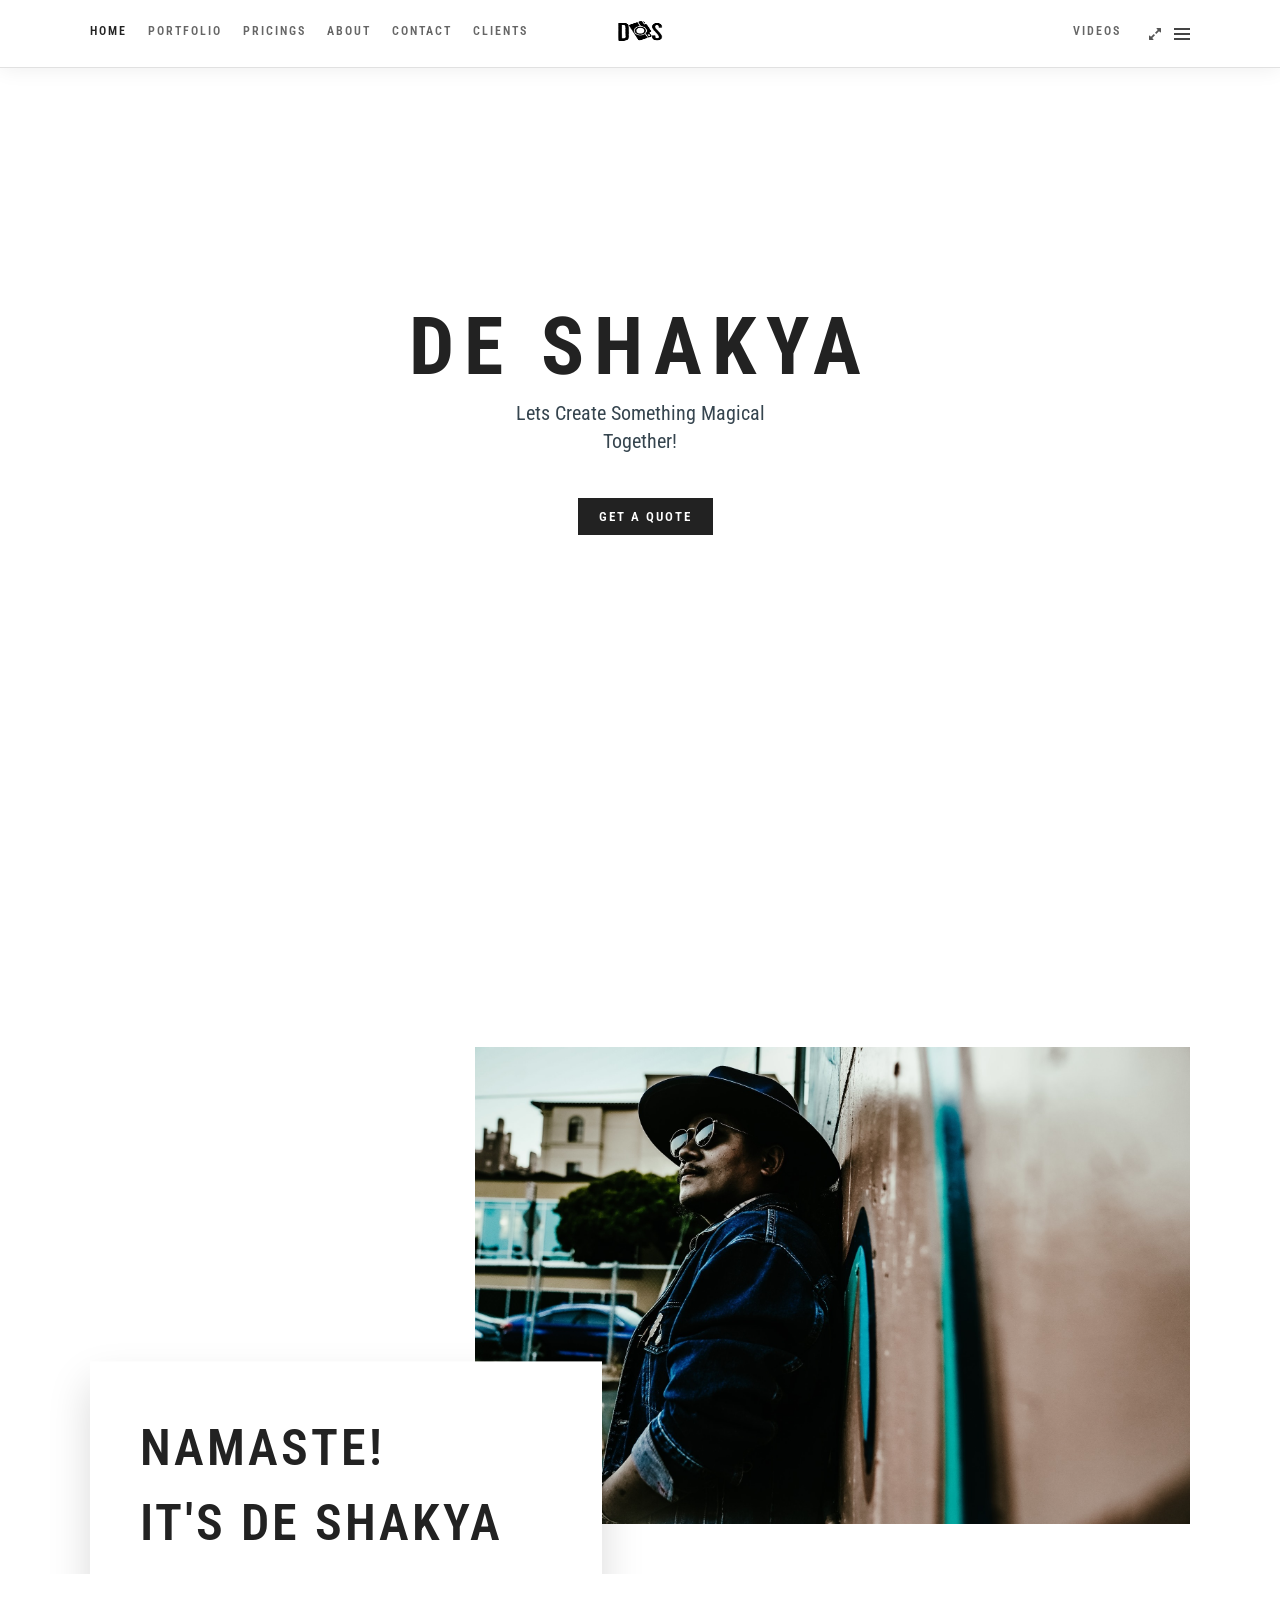
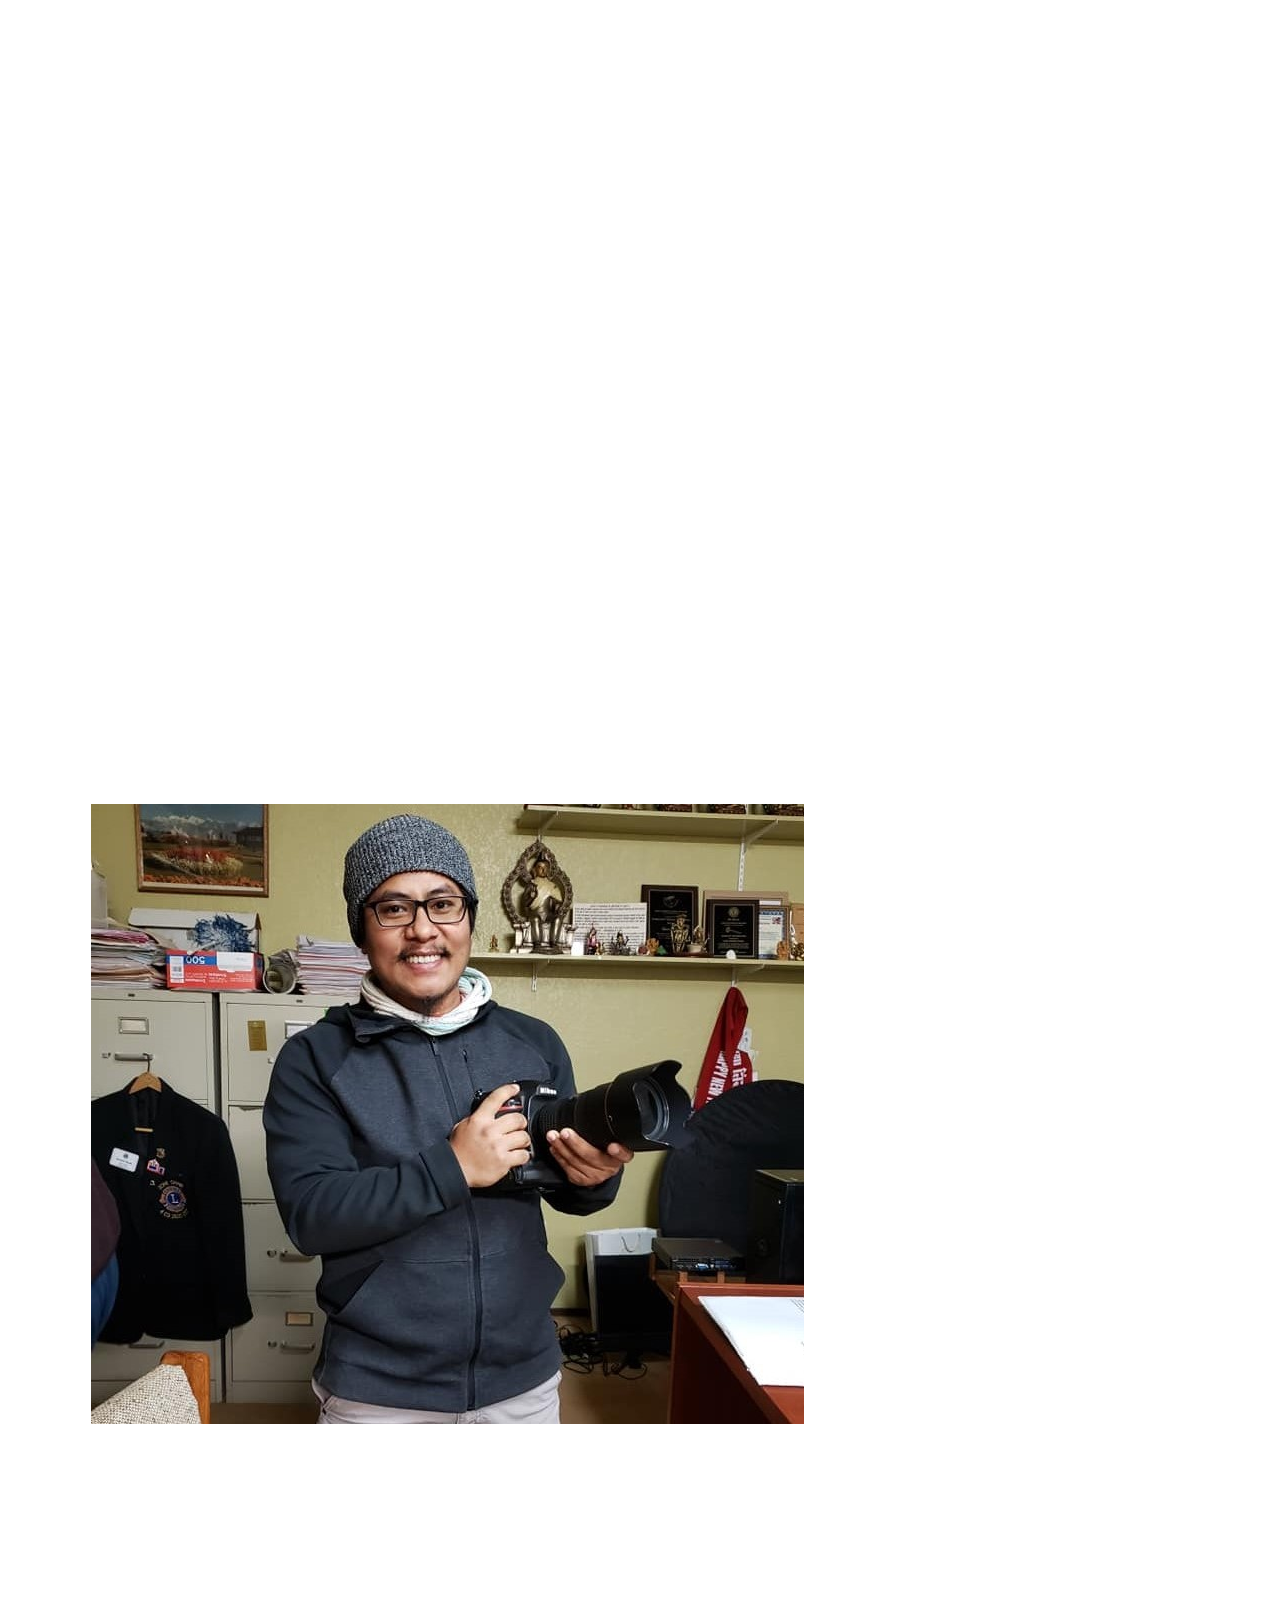
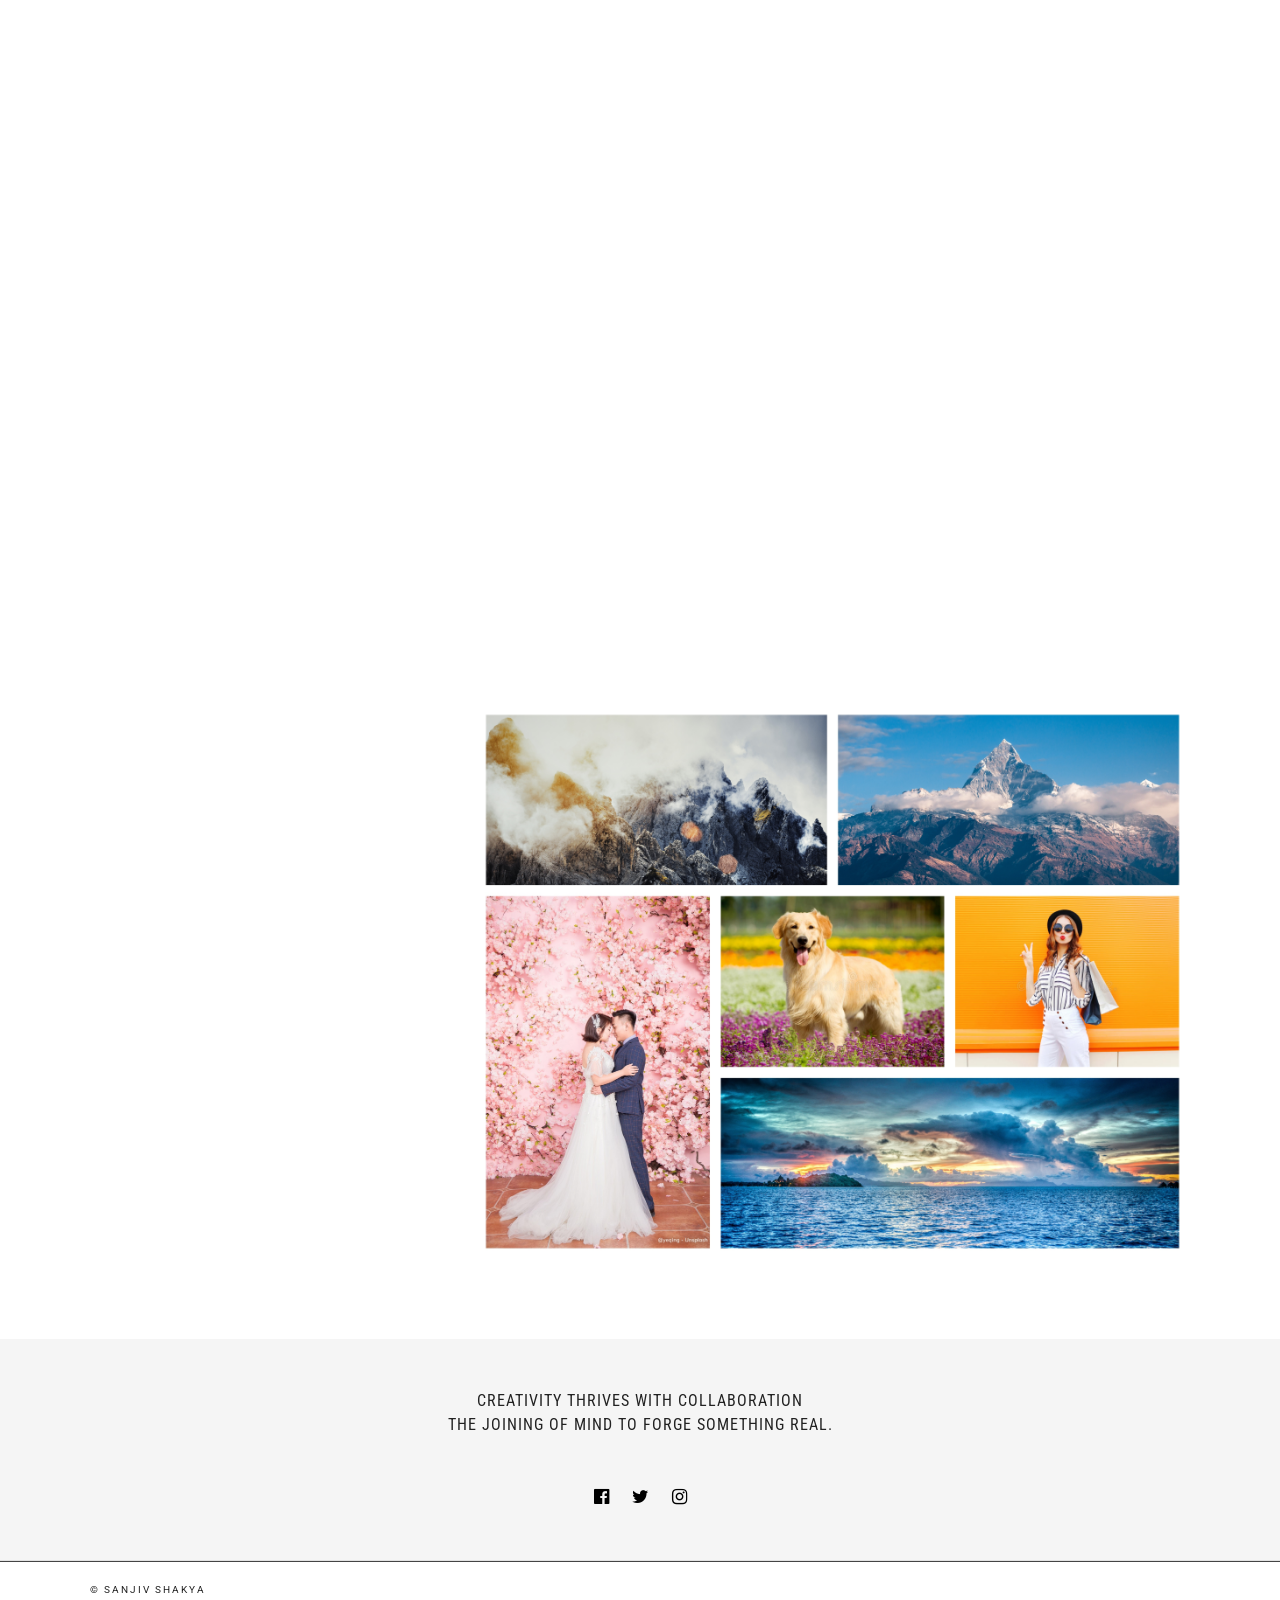
==== index.html @ 6b29a2f2 "hero section and mobile navigation" ====
<!DOCTYPE html>
<html lang="en-US" data-menu="centeralogo">
    <head>
        <link rel="shortcut icon" href="upload/TG-Thumb.png" />

        <title>Home | de Shakya Website | </title>


        <meta charset="UTF-8" />
        <meta name="viewport" content="width=device-width, initial-scale=1, maximum-scale=1" />

        <link rel="stylesheet" href="css/frontend.css" type="text/css" media="all" />
        <link rel="stylesheet" href="js/plugins/revslider/public/assets/css/rs6.css" type="text/css" media="all" />
        <link rel="stylesheet" href="css/reset.css" type="text/css" media="all" />
        <link rel="stylesheet" href="css/wordpress.css" type="text/css" media="all" />
        <link rel="stylesheet" href="css/animation.css" type="text/css" media="all" />
        <link rel="stylesheet" href="css/ilightbox/ilightbox.css" type="text/css" media="all" />
        <link rel="stylesheet" href="css/jqueryui/custom.css" type="text/css" media="all" />
        <link rel="stylesheet" href="js/plugins/mediaelement/mediaelementplayer-legacy.min.css" type="text/css" media="all" />
        <link rel="stylesheet" href="js/plugins/flexslider/flexslider.css" type="text/css" media="all" />
        <link rel="stylesheet" href="css/tooltipster.css" type="text/css" media="all" />
        <link rel="stylesheet" href="css/odometer-theme-minimal.css" type="text/css" media="all" />
        <link rel="stylesheet" href="css/style.css" type="text/css" media="all" />
        <link rel="stylesheet" href="css/menus/centeralogo.css" type="text/css" media="all" />
        <link rel="stylesheet" href="css/font-awesome.min.css" type="text/css" media="all" />
        <link rel="stylesheet" href="css/custom-animation.css" type="text/css" media="all" />
        <link rel="stylesheet" href="css/grid.css" type="text/css" media="all" />
        <link rel="stylesheet" href="css/supersized.css" type="text/css" media="all" />

        <link
            rel="stylesheet"
            href="https://fonts.googleapis.com/css?family=Roboto%3A600%2C600%2C600%2C500%2C600%2C600%2C600%2C100%2C100italic%2C300%2C300italic%2Cregular%2Citalic%2C500%2C500italic%2C700%2C700italic%2C900%2C900italic%7CRoboto+Condensed%3A600%2C600%2C600%2C500%2C600%2C600%2C600%2C300%2C300italic%2Cregular%2Citalic%2C700%2C700italic&#038;subset"
            type="text/css"
            media="all"
        />
    </head>

    <body data-rsssl="1" class="page-template-default page page-id-4043 page-child parent-pageid-3602 woocommerce-no-js ppb_enable">
        <input type="hidden" id="pp_menu_layout" name="pp_menu_layout" value="centeralogo" />
        <input type="hidden" id="pp_enable_right_click" name="pp_enable_right_click" value="" />
        <input type="hidden" id="pp_enable_dragging" name="pp_enable_dragging" value="" />
        <input type="hidden" id="pp_image_path" name="pp_image_path" value="https://themes.themegoods.com/grandphotography/demo/wp-content/themes/grandphotography/images/" />
        <input type="hidden" id="pp_homepage_url" name="pp_homepage_url" value="https://themes.themegoods.com/grandphotography/demo/" />
        <input type="hidden" id="grandphotography_ajax_search" name="grandphotography_ajax_search" value="1" />
        <input type="hidden" id="pp_fixed_menu" name="pp_fixed_menu" value="1" />
        <input type="hidden" id="tg_smart_fixed_menu" name="tg_smart_fixed_menu" value="1" />
        <input type="hidden" id="tg_sidebar_sticky" name="tg_sidebar_sticky" value="1" />
        <input type="hidden" id="pp_topbar" name="pp_topbar" value="" />
        <input type="hidden" id="post_client_column" name="post_client_column" value="4" />
        <input type="hidden" id="pp_back" name="pp_back" value="Back" />
        <input type="hidden" id="pp_page_title_img_blur" name="pp_page_title_img_blur" value="" />
        <input type="hidden" id="tg_portfolio_filterable_link" name="tg_portfolio_filterable_link" value="" />
        <input type="hidden" id="tg_flow_enable_reflection" name="tg_flow_enable_reflection" value="1" />
        <input type="hidden" id="tg_lightbox_skin" name="tg_lightbox_skin" value="metro-black" />
        <input type="hidden" id="tg_lightbox_thumbnails" name="tg_lightbox_thumbnails" value="" />
        <input type="hidden" id="tg_lightbox_thumbnails_display" name="tg_lightbox_thumbnails_display" value="" />
        <input type="hidden" id="tg_lightbox_opacity" name="tg_lightbox_opacity" value="0.8" />
        <input type="hidden" id="tg_lightbox_enable" name="tg_lightbox_enable" value="1" />
        <input type="hidden" id="tg_fixed_menu_color" name="tg_fixed_menu_color" value="light" />

        <input type="hidden" id="tg_live_builder" name="tg_live_builder" value="0" />

        <input type="hidden" id="pp_footer_style" name="pp_footer_style" value="1" />

        <!-- navigation_menus start -->
        <!-- Begin mobile menu -->
        <a id="close_mobile_menu" href="javascript:;"></a>

        <div class="mobile_menu_wrapper">
            <a id="mobile_menu_close" href="javascript:;" class="button"><i class="fa fa-close"></i></a>

            <div class="mobile_menu_content">
                <div class="menu-side-mobile-menu-container">
                    <ul id="mobile_main_menu" class="mobile_main_nav">
                        <li class="menu-item"><a href="index.html">Home</a></li>
                        <li class="menu-item"><a href="portfolio.html">Portfolio</a></li>
                        <li class="menu-item"><a href="#">Pricings</a></li>
                        <li class="menu-item"><a href="#">About</a></li>
                        <li class="menu-item"><a href="#">Contact</a></li>
                        <li class="menu-item"><a href="#">Clients</a></li>
                        <li class="menu-item"><a href="#">Video</a></li>
                    </ul>
                </div>
                <!-- Begin side menu sidebar -->
                <div class="page_content_wrapper">
                    <div class="sidebar_wrapper">
                        <div class="sidebar">
                            <div class="content">
                                <ul class="sidebar_widget"></ul>
                            </div>
                        </div>
                    </div>
                </div>
                <!-- End side menu sidebar -->

                <div class="social_wrapper">
                    <ul>
                        <li class="facebook">
                            <a target="_blank" href="https://www.facebook.com/sanjeev.shakya.7547"><i class="fa fa-facebook-official"></i></a>
                        </li>
                        <li class="twitter">
                            <a target="_blank" href="#"><i class="fa fa-twitter"></i></a>
                        </li>
                        <!-- <li class="youtube>
                            <a target="_blank" title="Youtube" href="#"><i class="fab fa-youtube"></i></a>
                        </li> -->
                        <li class="instagram">
                            <a target="_blank" title="Instagram" href="#"><i class="fa fa-instagram"></i></a>
                        </li>
                    </ul>
                </div>
            </div>
        </div>
        <!-- End mobile menu -->

        <!-- Begin template wrapper -->
        <div id="wrapper" class=" transparent">
            <div class="header_style_wrapper">
                <!-- End top bar -->

                <div class="top_bar ">
                    <div class="standard_wrapper">
                        <!-- Begin logo -->
                        <div id="logo_wrapper">
                            <div id="logo_normal" class="logo_container">
                                <div class="logo_align">
                                    <a id="custom_logo" class="logo_wrapper hidden" href="index.html">
                                        <img src="images/logo@2x.png" alt="" width="46" height="33" />
                                    </a>
                                </div>
                            </div>

                            <div id="logo_transparent" class="logo_container">
                                <div class="logo_align">
                                    <a id="custom_logo_transparent" class="logo_wrapper default" href="index.html">
                                        <img src="images/logo@2x_white.png" alt="" width="46" height="33" />
                                    </a>
                                </div>
                            </div>
                            <!-- End logo -->

                            <div id="menu_wrapper">
                                <div id="nav_wrapper">
                                    <div class="nav_wrapper_inner">
                                        <div id="menu_border_wrapper">
                                            <div class="menu-main-left-menu-container">
                                                <ul id="main_menu" class="nav">
                                                    <li class="menu-item current-menu-ancestor current-menu-parent">
                                                        <a href="index.html">Home</a>
                                                    </li>
                                                    <li class="menu-item">
                                                        <a href="portfolio.html">Portfolio</a>
                                                    </li>
                                                    <li class="menu-item">
                                                        <a href="#">Pricings</a>
                                                    </li>
                                                    <li class="menu-item">
                                                        <a href="#">About</a>
                                                    </li>
                                                    <li class="menu-item">
                                                        <a href="#">Contact</a>
                                                    </li>
                                                    <li class="menu-item">
                                                        <a href="#">Clients</a>
                                                    </li>
                                                </ul>
                                            </div>
                                        </div>

                                        <!-- Begin right corner buttons -->
                                        <div id="logo_right_button">
                                            <div class="view_fullscreen_wrapper">
                                                <a class="tooltip" id="page_maximize" href="javascript:;" title="View Fullscreen"><i class="fa fa-expand"></i></a>
                                                <a class="tooltip" id="page_minimize" href="javascript:;" title="Exit Fullscreen"><i class="fa fa-compress"></i></a>
                                            </div>

                                            <!-- Begin side menu -->
                                            <a href="javascript:;" id="mobile_nav_icon"></a>
                                            <!-- End side menu -->
                                        </div>
                                        <!-- End right corner buttons -->

                                        <div id="menu_border_wrapper_right">
                                            <div class="menu-main-right-menu-container">
                                                <ul id="main_right_menu" class="nav">
                                                    <li class="menu-item">
                                                        <a href="#">Videos</a>
                                                        <!-- Videos -->
                                                    </li>
                                                        </ul>
                                                    </li>
                                                </ul>
                                            </div>
                                        </div>
                                    </div>
                                </div>
                                <!-- End main nav -->
                                <!-- navigation_menus end -->
                                
                            </div>
                        </div>
                    </div>
                </div>
            </div>

            <div class="ppb_wrapper">
                <div class="one fullwidth">
                    <!-- START Home 6 REVOLUTION SLIDER 6.2.17 -->
                    <p class="rs-p-wp-fix"></p>
                    <rs-module-wrap id="rev_slider_1_1_wrapper" data-source="gallery" style="background: transparent; padding: 0;">
                        <rs-module id="rev_slider_1_1" style="" data-version="6.2.17">
                            <rs-slides>
                                <rs-slide data-key="rs-1" data-title="Slide" data-duration="8969.791870117188" data-invisible="true" data-anim="ei:d;eo:d;s:d;r:0;t:zoomout;sl:d;">
                                    <img src="upload/index/hero.jpg" title="Home 6 &#8211; Fullscreen Slider" class="rev-slidebg" data-no-retina />
                                    <!--
                                -->
                                    <rs-layer
                                        id="slider-1-slide-1-layer-1"
                                        data-type="text"
                                        data-color="rgba(34,34,34,1)"
                                        data-rsp_ch="on"
                                        data-xy="x:c;y:c;yo:-170px;"
                                        data-text="w:normal;s:80;l:22;fw:700;"
                                        data-frame_0="sX:0.9;sY:0.9;tp:600;"
                                        data-frame_1="tp:600;st:1000;sp:600;sR:1000;"
                                        data-frame_999="st:w;sp:0;auto:true;"
                                        style="z-index: 5; font-family: Roboto Condensed; letter-spacing: 10px;"
                                    >
                                        DE SHAKYA
                                    </rs-layer>
                                    <!--
                                -->
                                    <rs-layer
                                        id="slider-1-slide-1-layer-2"
                                        data-type="text"
                                        data-color="rgba(54,69,79,1)"
                                        data-rsp_ch="on"
                                        data-xy="x:c;y:c;yo:-90px;"
                                        data-text="w:normal;s:20;l:28;fw:400;a:center;"
                                        data-dim="w:400px;"
                                        data-frame_0="sX:0.9;sY:0.9;tp:600;"
                                        data-frame_1="tp:600;st:1300;sp:600;sR:1300;"
                                        data-frame_999="tp:600;e:nothing;st:w;sp:0;sR:7070;"
                                        style="z-index: 6; font-family: Roboto Condensed;"
                                    >
                                        Lets Create Something Magical<br>
                                        Together!<br>
                                    </rs-layer>
                                    <!--
                                -->
                                    <rs-layer
                                        id="slider-1-slide-1-layer-3"
                                        data-type="text"
                                        data-color="rgba(141,145,153,1)"
                                        data-rsp_ch="on"
                                        data-xy="x:c;xo:5px;y:c;"
                                        data-text="w:normal;s:18;l:22;fw:700;a:center;"
                                        data-dim="w:500px;"
                                        data-frame_0="sX:0.9;sY:0.9;tp:600;"
                                        data-frame_1="tp:600;st:1300;sp:600;sR:1300;"
                                        data-frame_999="tp:600;e:nothing;st:w;sp:0;sR:7069.6875;"
                                        style="z-index: 7; font-family: Roboto Condensed;"
                                    >
                                        <a href= "mailto:aakashsubedy@gmail.com" class="button">Get A Quote</a>
                                    </rs-layer>
                                    <!---->
                                </rs-slide>
                            </rs-slides>
                        </rs-module>
                    </rs-module-wrap>
                    <!-- END REVOLUTION SLIDER -->
                </div>

                <div class="one ppb_card_two_cols_with_image" style="position: relative; padding: 50px 0 50px 0; margin-top: 30px; margin-bottom: 30px;">
                    <div class="standard_wrapper">
                        <div class="page_content_wrapper">
                            <div class="inner">
                                <div class="one_half parallax_scroll" style="width: 40%; position: absolute; padding: 50px; z-index: 2; background: #fff;" data-stellar-ratio="1.3">
                                    <h2 class="ppb_title" style="">Namaste!<br>It's de Shakya here </h2>
                                    <hr class="title_break bold left" style="" />
                                    <div class="page_tagline" style="">
                                        Creativity thrives with collaboration<br />
                                        The joining of mind to forge something real.
                                    </div>
                                    <div class="ppb_header_content">
                                        <p class="p1">
                                            <span class="s1">My work has been featured on several websites and in numerous national and international magazines.</span>
                                        </p>
                                        <p>
                                            <a class="button" href="#">About Me</a>
                                        </p>
                                    </div>
                                </div>
                                <div class="one_half parallax_scroll_image last" style="width: 65%;">
                                    <div class="image_classic_frame expand">
                                        <div class="image_wrapper">
                                            <img src="upload/index/aboutUs.jpg" alt="" class="portfolio_img" />
                                        </div>
                                    </div>
                                </div>
                                <br class="clear" />
                            </div>
                        </div>
                    </div>
                </div>

                <div class="parallax" style="background-image: url(upload/index/parallax1.jpg); height: 80vh;"></div>
                <div class="one ppb_card_two_cols_with_image" style="position: relative; padding: 50px 0 50px 0; margin-top: 30px; margin-bottom: 30px;">
                    <div class="standard_wrapper">
                        <div class="page_content_wrapper">
                            <div class="inner">
                                <div class="one_half parallax_scroll_image" style="width: 65%;">
                                    <div class="image_classic_frame expand">
                                        <div class="image_wrapper">
                                            <img src="upload/index/portfolio.jpg" alt="" class="portfolio_img" />
                                        </div>
                                    </div>
                                </div>
                                <div class="one_half last parallax_scroll" style="width: 40%; position: absolute; padding: 50px; background: #fff;" data-stellar-ratio="1.3">
                                    <h2 class="ppb_title" style="">Professional Photographer</h2>
                                    <hr class="title_break bold left" style="" />
                                    <div class="page_tagline" style="">
                                        Creativity thrives with collaboration<br />
                                        The joining of mind to forge something real.
                                    </div>
                                    <div class="ppb_header_content">
                                        <p class="p1">
                                            <span class="s1">My work has been featured on several websites and in numerous national and international magazines.</span>
                                        </p>
                                        <p>
                                            <a class="button">My Potraits</a>
                                        </p>
                                    </div>
                                </div>
                                <br class="clear" />
                            </div>
                        </div>
                    </div>
                </div>

                <div class="parallax" style="background-image: url(upload/index/parallax2.jpg); height: 80vh;"></div>
                <div class="one ppb_card_two_cols_with_image" style="position: relative; padding: 50px 0 50px 0; margin-top: 30px; margin-bottom: 30px;">
                    <div class="standard_wrapper">
                        <div class="page_content_wrapper">
                            <div class="inner">
                                <div class="one_half parallax_scroll" style="width: 40%; position: absolute; padding: 50px; z-index: 2; background: #fff;" data-stellar-ratio="1.3">
                                    <h2 class="ppb_title" style="">Do Review some of my work of art </h2>
                                    <hr class="title_break bold left" style="" />
                                    <div class="page_tagline" style="">
                                        Creativity thrives with collaboration<br />
                                        The joining of mind to forge something real.
                                    </div>
                                    <div class="ppb_header_content">
                                        <p class="p1">
                                            <span class="s1">My work has been featured on several websites and in numerous national and international magazines.</span>
                                        </p>
                                        <p>
                                            <a class="button" href="#">My Reels</a>
                                        </p>
                                    </div>
                                </div>
                                <div class="one_half parallax_scroll_image last" style="width: 65%;">
                                    <div class="image_classic_frame expand">
                                        <div class="image_wrapper">
                                            <img src="upload/index/collageCollection.jpg" alt="" class="portfolio_img" />
                                        </div>
                                    </div>
                                </div>
                                <br class="clear" />
                            </div>
                        </div>
                    </div>
                </div>
            </div>

            <div id="footer" class=" ">
                <ul class="sidebar_widget one">
                    <li id="text-2" class="widget widget_text">
                        <div class="textwidget">
                            <div style="margin: auto; margin-bottom: 20px;">
                                <h6>
                                    Creativity thrives with collaboration<br />
                                    The joining of mind to forge something real.
                                </h6>
                            </div>
                        </div>
                    </li>
                    <li id="grandphotography_social_profiles_posts-9" class="widget Grandphotography_Social_Profiles_Posts">
                        <div class="social_wrapper shortcode light small">
                            <ul>
                                <li class="facebook">
                                    <a target="_blank" title="Facebook" href="https://www.facebook.com/sanjeev.shakya.7547"><i class="fa fa-facebook-official"></i></a>
                                </li>
                                <li class="twitter">
                                    <a target="_blank" title="Twitter" href="#"><i class="fa fa-twitter"></i></a>
                                </li>
                                <!-- <li class="youtube">
                                    <a target="_blank" title="Youtube" href="#"><i class="fab fa-youtube"></i></i></a>
                                </li> -->
                                <li class="instagram">
                                    <a target="_blank" title="Instagram" href="#"><i class="fa fa-instagram"></i></a>
                                </li>
                            </ul>
                        </div>
                    </li>
                </ul>
            </div>
            <div class="footer_bar">
                <div class="footer_bar_wrapper">
                    <div id="copyright">
                        © Sanjiv Shakya
                    </div>
                    <br class="clear" />
                    <a id="toTop" href="javascript:;"><i class="fa fa-angle-up"></i></a>
                </div>
            </div>
        </div>

        <script type="text/javascript" src="js/jquery.js"></script>
        <script type="text/javascript" src="js/jquery-migrate.min.js"></script>
        <script type="text/javascript" src="js/plugins/jquery.requestAnimationFrame.js"></script>
        <script type="text/javascript" src="js/plugins/jquery.mousewheel.min.js"></script>
        <script type="text/javascript" src="js/plugins/ilightbox.packed.js"></script>
        <script type="text/javascript" src="js/plugins/jquery.easing.js"></script>
        <script type="text/javascript" src="js/plugins/waypoints.min.js"></script>
        <script type="text/javascript" src="js/plugins/jquery.isotope.js"></script>
        <script type="text/javascript" src="js/plugins/jquery.masory.js"></script>
        <script type="text/javascript" src="js/plugins/jquery.tooltipster.min.js"></script>
        <script type="text/javascript" src="js/plugins/jarallax.js"></script>
        <script type="text/javascript" src="js/plugins/jquery.stellar.min.js"></script>
        <script type="text/javascript" src="js/plugins/custom_plugins.js"></script>
        <script type="text/javascript" src="js/plugins/custom.js"></script>
        <script type="text/javascript" src="js/plugins/jquery.cycle2.min.js"></script>
        <script type="text/javascript" src="js/plugins/custom_cycle.js"></script>
        <script type="text/javascript" src="js/plugins/jquery.touchwipe.1.1.1.js"></script>
        <script type="text/javascript" src="js/plugins/custom_onepage.js"></script>
        <script type="text/javascript" src="js/plugins/jarallax-video.js"></script>
        <script type="text/javascript" src="js/plugins/jquery.flexslider.min.js"></script>
        <script type="text/javascript" src="js/plugins/custom-flex.js"></script>
        <script type="text/javascript" src="js/plugins/jquery.cookie.js"></script>

        <script type="text/javascript" src="js/plugins/revslider/public/assets/js/rbtools.min.js"></script>
        <script type="text/javascript" src="js/plugins/revslider/public/assets/js/rs6.min.js"></script>

        <script type="text/javascript">
            function setREVStartSize(e) {
                //window.requestAnimationFrame(function() {
                window.RSIW = window.RSIW === undefined ? window.innerWidth : window.RSIW;
                window.RSIH = window.RSIH === undefined ? window.innerHeight : window.RSIH;
                try {
                    var pw = document.getElementById(e.c).parentNode.offsetWidth,
                        newh;
                    pw = pw === 0 || isNaN(pw) ? window.RSIW : pw;
                    e.tabw = e.tabw === undefined ? 0 : parseInt(e.tabw);
                    e.thumbw = e.thumbw === undefined ? 0 : parseInt(e.thumbw);
                    e.tabh = e.tabh === undefined ? 0 : parseInt(e.tabh);
                    e.thumbh = e.thumbh === undefined ? 0 : parseInt(e.thumbh);
                    e.tabhide = e.tabhide === undefined ? 0 : parseInt(e.tabhide);
                    e.thumbhide = e.thumbhide === undefined ? 0 : parseInt(e.thumbhide);
                    e.mh = e.mh === undefined || e.mh == "" || e.mh === "auto" ? 0 : parseInt(e.mh, 0);
                    if (e.layout === "fullscreen" || e.l === "fullscreen") newh = Math.max(e.mh, window.RSIH);
                    else {
                        e.gw = Array.isArray(e.gw) ? e.gw : [e.gw];
                        for (var i in e.rl) if (e.gw[i] === undefined || e.gw[i] === 0) e.gw[i] = e.gw[i - 1];
                        e.gh = e.el === undefined || e.el === "" || (Array.isArray(e.el) && e.el.length == 0) ? e.gh : e.el;
                        e.gh = Array.isArray(e.gh) ? e.gh : [e.gh];
                        for (var i in e.rl) if (e.gh[i] === undefined || e.gh[i] === 0) e.gh[i] = e.gh[i - 1];
                        var nl = new Array(e.rl.length),
                            ix = 0,
                            sl;
                        e.tabw = e.tabhide >= pw ? 0 : e.tabw;
                        e.thumbw = e.thumbhide >= pw ? 0 : e.thumbw;
                        e.tabh = e.tabhide >= pw ? 0 : e.tabh;
                        e.thumbh = e.thumbhide >= pw ? 0 : e.thumbh;
                        for (var i in e.rl) nl[i] = e.rl[i] < window.RSIW ? 0 : e.rl[i];
                        sl = nl[0];
                        for (var i in nl)
                            if (sl > nl[i] && nl[i] > 0) {
                                sl = nl[i];
                                ix = i;
                            }
                        var m = pw > e.gw[ix] + e.tabw + e.thumbw ? 1 : (pw - (e.tabw + e.thumbw)) / e.gw[ix];
                        newh = e.gh[ix] * m + (e.tabh + e.thumbh);
                    }
                    if (window.rs_init_css === undefined) window.rs_init_css = document.head.appendChild(document.createElement("style"));
                    document.getElementById(e.c).height = newh + "px";
                    window.rs_init_css.innerHTML += "#" + e.c + "_wrapper { height: " + newh + "px }";
                } catch (e) {
                    console.log("Failure at Presize of Slider:" + e);
                }
                //});
            }
        </script>

        <script type="text/javascript">
            setREVStartSize({ c: "rev_slider_1_1", rl: [1240, 1024, 778, 480], el: [], gw: [1240], gh: [868], type: "hero", justify: "", layout: "fullscreen", offsetContainer: "", offset: "", mh: "0" });
            var revapi1, tpj;
            jQuery(function () {
                tpj = jQuery;
                revapi1 = tpj("#rev_slider_1_1");
                if (revapi1 == undefined || revapi1.revolution == undefined) {
                    revslider_showDoubleJqueryError("rev_slider_1_1");
                } else {
                    revapi1.revolution({
                        sliderType: "hero",
                        sliderLayout: "fullscreen",
                        visibilityLevels: "1240,1024,778,480",
                        gridwidth: 1240,
                        gridheight: 868,
                        spinner: "spinner0",
                        perspectiveType: "local",
                        responsiveLevels: "1240,1024,778,480",
                        progressBar: { disableProgressBar: true },
                        navigation: {
                            onHoverStop: false,
                        },
                        fallbacks: {
                            allowHTML5AutoPlayOnAndroid: true,
                        },
                    });
                }
            });
        </script>
    </body>
</html>
---- css/frontend.css ----
/* Frontend CSS */.post-views.entry-meta > span {    margin-right: 0 !important;    font: 16px/1;}.post-views.entry-meta > span.post-views-icon.dashicons {    display: inline-block;    font-size: 16px;    line-height: 1;    text-decoration: inherit;    vertical-align: middle;}
---- js/plugins/revslider/public/assets/css/rs6.css ----
/*-----------------------------------------------------------------------------

-	Revolution Slider 6.0 Default Style Settings -

Screen Stylesheet

version:   	6.2.8
date:      	24/06/19
author:		themepunch
email:     	info@themepunch.com
website:   	http://www.themepunch.com
-----------------------------------------------------------------------------*/

/* FIX FOR WORDPRESS's CRAZY <p> TAG ANOMALY */
.rs-p-wp-fix { display: none !important; margin: 0 !important; height: 0px !important; }  

/* NEW Z-INDEX FIX*/
.wp-block-themepunch-revslider { position: relative }

#debungcontrolls {
	z-index:100000;
	position:fixed;
	bottom:0px; width:100%;
	height:auto;
	background:rgba(0,0,0,0.6);
	padding:10px;
	box-sizing: border-box;
}


rs-debug {
	z-index:100000;
	position:fixed;
	top:0px; width:300px;
	height:300px;
	background:rgba(0,0,0,0.6);
	padding:10px;
	box-sizing: border-box;
	color: #fff;
	font-size: 10px;
	line-height: 13px;
	overflow: scroll;
}

/* MODAL BASICS */
rs-modal { position: fixed !important; z-index: 9999999 !important; pointer-events: none !important;}
rs-modal.rs-modal-auto { top: auto;bottom: auto;left: auto; right:auto; }
rs-modal.rs-modal-fullwidth,
rs-modal.rs-modal-fullscreen { top: 0px; left: 0px; width: 100%; height: 100%; }
rs-modal rs-fullwidth-wrap { position: absolute; top: 0px; left: 0px; height: 100%;}
rs-module-wrap.rs-modal { display:none; max-height: 100% !important; overflow: auto !important;  pointer-events: auto !important;}
rs-module-wrap.hideallscrollbars.rs-modal { overflow: hidden !important; max-width: 100% !important}
rs-modal-cover { width: 100%; height: 100%; z-index: 0; background: transparent; position: absolute;top: 0px;left: 0px; cursor: pointer; pointer-events: auto}
body>rs-modal-cover { position: fixed; z-index: 9999995 !important; }

rs-sbg-px { pointer-events: none }

.rs-forcehidden * { visibility: hidden !important; }

/*rs-modal rs-fullwidth-wrap rs-module-wrap { transform: translateY(-50%) !important; top: 50% !important; }*/

.rs_splitted_lines { display: block; white-space: nowrap !important}

.debugtimeline {
	width:100%;
	height:10px;
	position:relative;
	display:block;
	margin-bottom:3px;	
	display:none;
	white-space: nowrap;	
	box-sizing: border-box;
}

.debugtimeline:hover {
	height:15px;

}

.the_timeline_tester {
	background:#e74c3c;
	position:absolute;
	top:0px;
	left:0px;
	height:100%;
	width:0;	
}

.rs-go-fullscreen {
	position:fixed !important;
	width:100% !important;
	height:100% !important;
	top:0px !important;
	left:0px !important;
	z-index:9999999 !important;
	background:#ffffff;
}


.debugtimeline.tl_slide .the_timeline_tester {
	background:#f39c12;	
}

.debugtimeline.tl_frame .the_timeline_tester {
	background:#3498db;	
}

.debugtimline_txt {
	color:#fff;
	font-weight: 400;
	font-size:7px;
	position:absolute;	
	left:10px;
	top:0px;
	white-space: nowrap;
	line-height: 10px;
}


.rtl {	direction: rtl;}
@font-face {
  font-family: 'revicons';
  src: url('../fonts/revicons/revicons.eot?5510888');
  src: url('../fonts/revicons/revicons.eot?5510888#iefix') format('embedded-opentype'),
       url('../fonts/revicons/revicons.woff?5510888') format('woff'),
       url('../fonts/revicons/revicons.ttf?5510888') format('truetype'),
       url('../fonts/revicons/revicons.svg?5510888#revicons') format('svg');
  font-weight: normal;
  font-style: normal;
}

 [class^="revicon-"]:before, [class*=" revicon-"]:before {
  font-family: "revicons";
  font-style: normal;
  font-weight: normal;
  speak: none;
  display: inline-block;
  text-decoration: inherit;
  width: 1em;
  margin-right: .2em;
  text-align: center; 

  /* For safety - reset parent styles, that can break glyph codes*/
  font-variant: normal;
  text-transform: none;

  /* fix buttons height, for twitter bootstrap */
  line-height: 1em;

  /* Animation center compensation - margins should be symmetric */
  /* remove if not needed */
  margin-left: .2em;

  /* you can be more comfortable with increased icons size */
  /* font-size: 120%; */

  /* Uncomment for 3D effect */
  /* text-shadow: 1px 1px 1px rgba(127, 127, 127, 0.3); */
}


rs-module i[class^="fa-"], 
rs-module i[class*=" fa-"],
.rb-modal-wrapper i[class^="fa-"], 
.rb-modal-wrapper i[class*=" fa-"],
#waitaminute i[class^="fa-"], 
#waitaminute i[class*=" fa-"],
#objectlibrary i[class^="fa-"], 
#objectlibrary i[class*=" fa-"],
#rs_overview i[class^="fa-"], 
#rs_overview i[class*=" fa-"],
#rs_overview_menu i[class^="fa-"], 
#rs_overview_menu i[class*=" fa-"],
#builderView i[class^="fa-"], 
#builderView i[class*=" fa-"] 
{
  display: inline-block;
  font: normal normal normal 14px/1 FontAwesome;
  font-size: inherit;
  text-rendering: auto;
  -webkit-font-smoothing: antialiased;
  -moz-osx-font-smoothing: grayscale;
}

rs-module [class^="fa-"]:before, 
rs-module [class*=" fa-"]:before,
.rb-modal-wrapper [class^="fa-"]:before, 
.rb-modal-wrapper [class*=" fa-"]:before,
#rs_overview [class^="fa-"]:before, 
#rs_overview [class*=" fa-"]:before,
#objectlibrary [class^="fa-"]:before, 
#objectlibrary [class*=" fa-"]:before,
#waitaminute [class^="fa-"]:before, 
#waitaminute [class*=" fa-"]:before,
#rs_overview_menu [class^="fa-"]:before, 
#rs_overview_menu [class*=" fa-"]:before,
#builderView [class^="fa-"]:before, 
#builderView [class*=" fa-"]:before
{
    font-family: FontAwesome;
    font-style: normal;
    font-weight: 400;
   
    speak: none;
    display: inline-block;
    text-decoration: inherit;
    width: auto;
    margin-right: 0;
    text-align: center;
    font-variant: normal;
    text-transform: none;
    line-height: inherit;
    margin-left: 0;
}

rs-module .sr-only,
#objectlibrary .sr-only,
#waitaminute .sr-only,
#rs_overview .sr-only,
#rs_overview_menu .sr-only,
.rb-modal-wrapper .sr-only,
#builderView .sr-only 
{
  position: absolute;
  width: 1px;
  height: 1px;
  padding: 0;
  margin: -1px;
  overflow: hidden;
  clip: rect(0, 0, 0, 0);
  border: 0;
}
rs-module .sr-only-focusable:active,
rs-module .sr-only-focusable:focus,
#waitaminute .sr-only-focusable:active,
#waitaminute .sr-only-focusable:focus,
#objectlibrary .sr-only-focusable:active,
#objectlibrary .sr-only-focusable:focus,
#rs_overview .sr-only-focusable:active,
#rs_overview .sr-only-focusable:focus,
#rs_overview_menu .sr-only-focusable:active,
#rs_overview_menu .sr-only-focusable:focus,
.rb-modal-wrapper .sr-only-focusable:active,
.rb-modal-wrapper .sr-only-focusable:focus,
#builderView .sr-only-focusable:active,
#builderView .sr-only-focusable:focus

{
  position: static;
  width: auto;
  height: auto;
  margin: 0;
  overflow: visible;
  clip: auto;
}


.revicon-search-1:before { content: '\e802'; } /* '' */
.revicon-pencil-1:before { content: '\e831'; } /* '' */
.revicon-picture-1:before { content: '\e803'; } /* '' */
.revicon-cancel:before { content: '\e80a'; } /* '' */
.revicon-info-circled:before { content: '\e80f'; } /* '' */
.revicon-trash:before { content: '\e801'; } /* '' */
.revicon-left-dir:before { content: '\e817'; } /* '' */
.revicon-right-dir:before { content: '\e818'; } /* '' */
.revicon-down-open:before { content: '\e83b'; } /* '' */
.revicon-left-open:before { content: '\e819'; } /* '' */
.revicon-right-open:before { content: '\e81a'; } /* '' */
.revicon-angle-left:before { content: '\e820'; } /* '' */
.revicon-angle-right:before { content: '\e81d'; } /* '' */
.revicon-left-big:before { content: '\e81f'; } /* '' */
.revicon-right-big:before { content: '\e81e'; } /* '' */
.revicon-magic:before { content: '\e807'; } /* '' */
.revicon-picture:before { content: '\e800'; } /* '' */
.revicon-export:before { content: '\e80b'; } /* '' */
.revicon-cog:before { content: '\e832'; } /* '' */
.revicon-login:before { content: '\e833'; } /* '' */
.revicon-logout:before { content: '\e834'; } /* '' */
.revicon-video:before { content: '\e805'; } /* '' */
.revicon-arrow-combo:before { content: '\e827'; } /* '' */
.revicon-left-open-1:before { content: '\e82a'; } /* '' */
.revicon-right-open-1:before { content: '\e82b'; } /* '' */
.revicon-left-open-mini:before { content: '\e822'; } /* '' */
.revicon-right-open-mini:before { content: '\e823'; } /* '' */
.revicon-left-open-big:before { content: '\e824'; } /* '' */
.revicon-right-open-big:before { content: '\e825'; } /* '' */
.revicon-left:before { content: '\e836'; } /* '' */
.revicon-right:before { content: '\e826'; } /* '' */
.revicon-ccw:before { content: '\e808'; } /* '' */
.revicon-arrows-ccw:before { content: '\e806'; } /* '' */
.revicon-palette:before { content: '\e829'; } /* '' */
.revicon-list-add:before { content: '\e80c'; } /* '' */
.revicon-doc:before { content: '\e809'; } /* '' */
.revicon-left-open-outline:before { content: '\e82e'; } /* '' */
.revicon-left-open-2:before { content: '\e82c'; } /* '' */
.revicon-right-open-outline:before { content: '\e82f'; } /* '' */
.revicon-right-open-2:before { content: '\e82d'; } /* '' */
.revicon-equalizer:before { content: '\e83a'; } /* '' */
.revicon-layers-alt:before { content: '\e804'; } /* '' */
.revicon-popup:before { content: '\e828'; } /* '' */

							


/******************************
	-	BASIC STYLES		-
******************************/

.tp-fullwidth-forcer { z-index: 0; pointer-events: none}
rs-module-wrap { visibility: hidden }
rs-module-wrap,
rs-module-wrap * { box-sizing: border-box; -webkit-tap-highlight-color: rgba(0,0,0,0);}

rs-module-wrap {position:relative;z-index: 1;width:100%; display: block;}

.rs-fixedscrollon rs-module-wrap { position: fixed !important; top: 0px !important; z-index: 1000; left: 0 !important;}
.rs-stickyscrollon rs-module-wrap {  position: sticky !important; top:0px; z-index: 1000; }
.rs-stickyscrollon { overflow: visible !important; }

rs-fw-forcer { display:block;width:100%;pointer-events: none;}
rs-module { position:relative;overflow:hidden;display: block; }

rs-module.disableVerticalScroll { -ms-touch-action: pan-x; touch-action: pan-x; }

/*rs-carousel-wrap,*/
rs-pzimg-wrap,
rs-sbg-effectwrap,
rs-sbg { display: block; pointer-events: none  }

rs-sbg-effectwrap {
	position:absolute;top:0px;left:0px;width:100%;height:100%
}

rs-sbg-px,
rs-sbg-wrap {position:absolute; top:0px; left:0px; z-index:0;width:100%;height:100%;display: block;}

a.rs-layer,
a.rs-layer:-webkit-any-link { text-decoration: none }

a[x-apple-data-detectors] { color: inherit !important;   text-decoration: none !important;   font-size: inherit !important;   font-family: inherit !important;   font-weight: inherit !important;   line-height: inherit !important; }

.entry-content rs-module a, rs-module a { box-shadow: none; }

.rs-ov-hidden 		{ 	overflow:hidden !important;}


.rs-forceoverflow,
.rs-forceoverflow rs-module-wrap,
.rs-forceoverflow rs-module,
.rs-forceoverflow rs-slides,
.rs-forceoverflow rs-slide { overflow:visible !important}

.tp-simpleresponsive img,
rs-module img{
	max-width:none !important;	
	transition: none;
	margin:0px;
	padding:0px;
	border:none;
}

rs-module .no-slides-text{font-weight:bold;text-align:center;padding-top:80px;}


rs-slides, rs-slide, rs-slide:before {	 position:absolute;text-indent: 0em;top:0px;left:0px;}
rs-slide,rs-slide:before {  display:block; visibility:hidden; }

.rs-layer .rs-untoggled-content { display:block;}
.rs-layer .rs-toggled-content { display:none;}

.rs-tc-active.rs-layer .rs-toggled-content { display:block;}
.rs-tc-active.rs-layer .rs-untoggled-content { display:none;}

.rs-layer-video { overflow: hidden }

rs-module rs-layer,
rs-module .rs-layer { 	
	opacity: 0;
	position:relative; 	
	visibility: hidden;
	white-space: nowrap;
	display: block;	
	-webkit-font-smoothing: antialiased !important;
	-webkit-tap-highlight-color:rgba(0, 0, 0, 0);
	-moz-osx-font-smoothing: grayscale;
	z-index:1;	
}

rs-layer-wrap,
rs-mask,
rs-module-wrap,
rs-module .rs-layer,
rs-module img {
	-moz-user-select: none;
    -khtml-user-select: none;
    -webkit-user-select: none;
    -o-user-select: none;   
}

rs-module rs-mask-wrap .rs-layer,
rs-module rs-mask-wrap *:last-child,
.wpb_text_column rs-module rs-mask-wrap .rs-layer,
.wpb_text_column rs-module rs-mask-wrap *:last-child{
	margin-bottom:0;

}

.rs-svg svg {	width:100%; height:100%;position: relative;vertical-align: top}


rs-layer:not(.rs-wtbindex),
.rs-layer:not(.rs-wtbindex),
rs-alyer *:not(.rs-wtbindex),
.rs-layer *:not(.rs-wtbindex) { outline: none !important; }

	
/* CAROUSEL FUNCTIONS */
rs-carousel-wrap {
	cursor:url(openhand.cur), move;
}
rs-carousel-wrap.dragged {
	cursor:url(closedhand.cur), move;
}

rs-carousel-wrap.noswipe {
	cursor: default;
}

rs-carousel-wrap { position: absolute; overflow: hidden;  width:100%;height:100%;top:0px;left:0px;}
rs-carousel-space { clear:both;display:block;width:100%;height:0px;position:relative;}

/* ADDED FOR SLIDELINK MANAGEMENT */
.tp_inner_padding {	
	box-sizing:border-box;	
	max-height:none !important;	
}


.rs-layer.rs-selectable {
	-moz-user-select: all;
	-khtml-user-select: all;
	-webkit-user-select: all;
	-o-user-select: all;	
}



rs-px-mask {
	overflow: hidden;
	display: block;
	width: 100%;
	height: 100%;
	position: relative;
}

rs-module embed,
rs-module iframe,
rs-module object,
rs-module audio,
rs-module video {
	max-width: none !important;
	border: none;
}

rs-bg-elem 	{	position:absolute; top:0px;left:0px; width:100%;height:100%;z-index:0; display: block; pointer-events: none; }

.tp-blockmask,
.tp-blockmask_in,
.tp-blockmask_out { position: absolute; top: 0px; left: 0px; width: 100%; height: 100%; background: #fff; z-index: 1000; transform: scaleX(0) scaleY(0);}

/***********************************************************
	- 	ZONES / GOUP / ROW / COLUMN LAYERS AND HELPERS 	-
***********************************************************/
rs-zone			{	position:absolute; width:100%;left:0px; box-sizing: border-box;min-height:50px; font-size:0px;pointer-events: none}
rs-row-wrap,
rs-column,
rs-cbg-mask-wrap {	display:block; visibility: hidden}

rs-layer-wrap,
rs-parallax-wrap,
rs-loop-wrap,
rs-mask-wrap { display: block; }


rs-column-wrap>rs-loop-wrap { z-index: 1 }

rs-layer-wrap,
rs-mask-wrap,
rs-cbg-mask-wrap
 { transform-style:flat;}

 
.safarifix rs-layer-wrap {
	perspective: 1000000;
}


@-moz-document url-prefix() {
 	rs-layer-wrap,
	rs-mask-wrap,
	rs-cbg-mask-wrap { perspective: none; }
}


 /*@-moz-document url-prefix() {
 	rs-layer-wrap,
	rs-mask-wrap,
	rs-cbg-mask-wrap { filter: blur(0px); }
 }*/   /* REMOVED LINES TO FIX BOX-SHADOW ISSUE IN FIREFOX */

 

rs-mask-wrap { overflow: hidden }
rs-fullwidth-wrap { position:relative;width:100%;height:auto;display: block; overflow:visible;max-width:none !important;}
/*IE11 AND IE EDGE NEED SOME SPECIAL OVERFLOW
Removed now since iE 11 and ieEdge fullwidth Slider had spacings again on other themes.
May need to keep in eye the Carousel and Modal sliders in Fullscreen / Fullwidth mode ! 
@media screen and (-ms-high-contrast: none) {
	rs-fullwidth-wrap { overflow: hidden; }
}
@supports (-ms-ime-align:auto) {
  rs-fullwidth-wrap { overflow: hidden; }  
}
*/  

.rev_row_zone_top 				{	top:0px;}
.rev_row_zone_bottom 			{	bottom:0px;}

rs-column-wrap .rs-parallax-wrap  { vertical-align: top }

.rs-layer img,
rs-layer img { vertical-align: top }

rs-row,
rs-row.rs-layer 	{
	display:table;
	position:relative;
	width:100% !important;
	table-layout: fixed;
	box-sizing: border-box;
	vertical-align: top;
	height:auto;
	font-size:0px;
}

rs-column-wrap {	
	display: table-cell;
	position: relative;
	vertical-align: top;
	height: auto;
	box-sizing: border-box;	
	font-size:0px;
}

rs-column {
	box-sizing: border-box;
	display: block;
	position: relative;
	width:100% !important;
	height:auto !important;
	white-space: normal !important;
}

rs-cbg-mask-wrap {
	position: absolute;    
    z-index: 0;
    box-sizing: border-box;     
} 

rs-column-wrap rs-cbg-mask-wrap { top: 0px; left: 0px; bottom: 0px; right: 0px; }
rs-column-bg {	
    position: absolute;    
    z-index: 0;
    box-sizing: border-box; 
    width: 100%;
    height: 100%; 
}

.rs-pelock * { pointer-events: none !important;}

rs-column .rs-parallax-wrap,
rs-column rs-loop-wrap,
rs-column rs-mask-wrap 			{	text-align: inherit; }
rs-column rs-mask-wrap 			{	display: inline-block;}


rs-column .rs-parallax-wrap rs-loop-wrap,
rs-column .rs-parallax-wrap rs-mask-wrap,
rs-column .rs-parallax-wrap { position: relative !important; left:auto !important; top:auto !important; line-height: 0px;}

rs-column .rs-parallax-wrap rs-loop-wrap,
rs-column .rs-parallax-wrap rs-mask-wrap,
rs-column .rs-parallax-wrap,
rs-column .rev_layer_in_column { vertical-align: top; }

.rev_break_columns { display: block !important }
.rev_break_columns rs-column-wrap.rs-parallax-wrap  { display:block !important; width:100% !important; }


.rev_break_columns rs-column-wrap.rs-parallax-wrap.rs-layer-hidden,
.tp-forcenotvisible,
.tp-hide-revslider,
rs-row-wrap.rs-layer-hidden,
rs-column-wrap.rs-layer-hidden,
.rs-layer.rs-layer-hidden,
.rs-layer-audio.rs-layer-hidden,
.rs-parallax-wrap.rs-layer-hidden {	
	visibility:hidden !important; 
	display:none !important
}

/*rs-column .rs-parallax-wrap,
rs-column rs-loop-wrap,
rs-column rs-mask-wrap,
rs-column rs-layer { vertical-align: inherit }*/



/*********************************
	-	SPECIAL TP CAPTIONS -
**********************************/

rs-layer.rs-nointeraction,
.rs-layer.rs-nointeraction { 
	pointer-events: none !important
}

rs-static-layers	{position:absolute; z-index:101; top:0px;left:0px; display: block; width: 100%;height: 100%; pointer-events: none;}

/* new static layers position option */
rs-static-layers.rs-stl-back {	
	z-index:0;
}


.rs-layer rs-fcr    {width: 0;height: 0;border-left: 40px solid transparent;border-right: 0px solid transparent;border-top: 40px solid #00A8FF;position: absolute;right:100%;top:0px;}
.rs-layer rs-fcrt   {width: 0;height: 0;border-left: 40px solid transparent;border-right: 0px solid transparent;border-bottom: 40px solid #00A8FF;position: absolute;right:100%;top:0px;}
.rs-layer rs-bcr    {width: 0;height: 0;border-left: 0px solid transparent;border-right: 40px solid transparent;border-bottom: 40px solid #00A8FF;position: absolute;left:100%;top:0px;}
.rs-layer rs-bcrt   {width: 0;height: 0;border-left: 0px solid transparent;border-right: 40px solid transparent;border-top: 40px solid #00A8FF;position: absolute;left:100%;top:0px;}

									
.tp-layer-inner-rotation {	
	position: relative !important;
}		


/***********************************************
	-	SPECIAL ALTERNATIVE IMAGE SETTINGS	-
***********************************************/

img.tp-slider-alternative-image	{	
	width:100%; height:auto;
}


/******************************
	-	IE8 HACKS	-
*******************************/
.noFilterClass {
	filter:none !important;
}


/********************************
	-	FULLSCREEN VIDEO	-
*********************************/

rs-bgvideo 		{	position: absolute;top:0px;left:0px; width:100%;height:100%;z-index: 0; display: block}

.rs-layer.coverscreenvideo	{	width:100%;height:100%;top:0px;left:0px;position:absolute;}
.rs-layer.rs-fsv		{	left:0px; top:0px; position:absolute;width:100%;height:100%}

.rs-layer.rs-fsv audio,
.rs-layer.rs-fsv video,
.rs-layer.rs-fsv iframe,
.rs-layer.rs-fsv iframe audio,
.rs-layer.rs-fsv iframe video	{ width:100%; height:100% ; display: none}

.fullcoveredvideo audio,
.rs-fsv audio
.fullcoveredvideo video,
.rs-fsv video				{	background: #000}

.fullcoveredvideo rs-poster		{	background-position: center center;background-size: cover;width:100%;height:100%;top:0px;left:0px}


.videoisplaying .html5vid rs-poster	{	display: none}

.tp-video-play-button					{	
	background:#000;
	background:rgba(0,0,0,0.3);										
	border-radius:5px;
	position: absolute;
	top: 50%;
	left: 50%;										
	color: #FFF;
	z-index: 3;
	margin-top: -25px;
	margin-left: -25px;
	line-height: 50px !important;
	text-align: center;
	cursor: pointer;
	width: 50px;
	height:50px;
	box-sizing: border-box;
	
	display: inline-block;	
	vertical-align: top;
	z-index: 4;
	opacity: 0;	
	transition:opacity 300ms ease-out !important;				
}


.rs-audio .tp-video-play-button { display:none !important;}
.rs-layer .html5vid					{	width:100% !important; height:100% !important;}									
.tp-video-play-button i 				{	width:50px;height:50px; display:inline-block; text-align: center !important; vertical-align: top; line-height: 50px !important; font-size: 30px !important;}									
.rs-layer:hover .tp-video-play-button	{	opacity: 1; display:block;}
.rs-layer .tp-revstop					{	display:none;width: 15px; border-right: 5px solid #fff !important; border-left:5px solid #fff !important; transform: translateX(50%) translateY(50%);height: 20px;margin-left: 11px !important;margin-top: 5px !important;}
.videoisplaying .revicon-right-dir		{	display:none}
.videoisplaying .tp-revstop				{	display:block}

.videoisplaying  .tp-video-play-button			{	display:none}


.fullcoveredvideo .tp-video-play-button			{	display:none !important}


.rs-fsv .rs-fsv audio 		{	object-fit:contain !important;}
.rs-fsv .rs-fsv video 		{	object-fit:contain !important;}

.rs-layer-video .html5vid.hidefullscreen video::-webkit-media-controls-fullscreen-button  { display: none; }


@supports not (-ms-high-contrast:none) {
   /* Non-IE styles here */
	.rs-fsv .fullcoveredvideo audio 		{	object-fit:cover !important;}
	.rs-fsv .fullcoveredvideo video 		{	object-fit:cover !important;}
}

.rs-fullvideo-cover					{	width:100%;height:100%;top:0px;left:0px;position: absolute; background:transparent;z-index:5;}


.rs-nolc .tp-video-play-button,
rs-bgvideo video::-webkit-media-controls-start-playback-button,
rs-bgvideo video::-webkit-media-controls,
rs-bgvideo audio::-webkit-media-controls { display:none !important;}
 

.rs-audio .tp-video-controls {	opacity: 1 !important; visibility: visible !important}



rs-module h1.rs-layer,
rs-module h2.rs-layer,
rs-module h3.rs-layer,
rs-module h4.rs-layer,
rs-module h5.rs-layer,
rs-module h6.rs-layer,
rs-module div.rs-layer,
rs-module span.rs-layer,
rs-module p.rs-layer 	{	margin:0; padding:0; margin-block-start: 0; margin-block-end: 0; margin-inline-start: 0; margin-inline-end: 0;} 

rs-module h1.rs-layer:before,
rs-module h2.rs-layer:before,
rs-module h3.rs-layer:before,
rs-module h4.rs-layer:before,
rs-module h5.rs-layer:before,
rs-module h6.rs-layer:before { content: none; }


/********************************
	-	DOTTED OVERLAYS	-
*********************************/
rs-dotted						{	background-repeat:repeat;width:100%;height:100%;position:absolute;top:0px;left:0px;z-index:3;display:block;pointer-events: none}
rs-sbg-wrap rs-dotted 			{ z-index: 31 }
rs-dotted.twoxtwo				{	background:url(../assets/gridtile.png)}
rs-dotted.twoxtwowhite			{	background:url(../assets/gridtile_white.png)}
rs-dotted.threexthree			{	background:url(../assets/gridtile_3x3.png)}
rs-dotted.threexthreewhite		{	background:url(../assets/gridtile_3x3_white.png)}


/******************************
	-	SHADOWS		-
******************************/

.tp-shadowcover	{	width:100%;height:100%;top:0px;left:0px;background: #fff;position: absolute; z-index: -1;}
.tp-shadow1 	{	box-shadow: 0 10px 6px -6px rgba(0,0,0,0.8);}

.tp-shadow2:before, .tp-shadow2:after,
.tp-shadow3:before, .tp-shadow4:after
{
  z-index: -2;
  position: absolute;
  content: "";
  bottom: 10px;
  left: 10px;
  width: 50%;
  top: 85%;
  max-width:300px;
  background: transparent;  
  box-shadow: 0 15px 10px rgba(0,0,0,0.8);
  
  transform: rotate(-3deg);
}

.tp-shadow2:after,
.tp-shadow4:after
{  
  transform: rotate(3deg);
  right: 10px;
  left: auto;
}

.tp-shadow5
{
  	position:relative;        
    box-shadow:0 1px 4px rgba(0, 0, 0, 0.3), 0 0 40px rgba(0, 0, 0, 0.1) inset;
}
.tp-shadow5:before, .tp-shadow5:after
{
	content:"";
    position:absolute; 
    z-index:-2;    
    box-shadow:0 0 25px 0px  rgba(0,0,0,0.6);
    top:30%;
    bottom:0;
    left:20px;
    right:20px;    
    border-radius:100px / 20px;
}



/* TP BUTTONS DESKTOP SIZE */

.rev-btn,
.rev-btn:visited						{ 	outline:none !important; box-shadow:none; text-decoration: none !important;  box-sizing:border-box;  cursor: pointer;}

.rev-btn.rev-uppercase,
.rev-btn.rev-uppercase:visited			{ 	text-transform: uppercase;  }

.rev-btn  i								{ 	font-size: inherit; font-weight: normal; position: relative; top: 0px; transition: opacity 0.2s ease-out, margin 0.2s ease-out;  margin-left:0px; line-height: inherit}

.rev-btn.rev-hiddenicon i				{ 	font-size: inherit; font-weight: normal; position: relative; top: 0px; transition: opacity 0.2s ease-out, margin 0.2s ease-out; opacity: 0; margin-left:0px !important; width:0px !important;  }
.rev-btn.rev-hiddenicon:hover i			{   opacity: 1 !important; margin-left:10px !important; width:auto !important;}


/* BURGER BUTTON */
.rev-burger {
  position: relative;  
  box-sizing: border-box;
  padding: 22px 14px 22px 14px;
  border-radius: 50%;
  border: 1px solid rgba(51,51,51,0.25);
  -webkit-tap-highlight-color: rgba(0,0,0,0);
  -webkit-tap-highlight-color: transparent;
  cursor: pointer;
}

.rev-burger span {
  display: block;
  width: 30px;
  height: 3px;
  background: #333;
  transition: .7s;
  pointer-events: none;
  transform-style: flat !important;
}
.rev-burger span:nth-child(2) {
  margin: 3px 0;
}

.quick_style_example_wrap .rev-burger:hover :first-child,
#dialog_addbutton .rev-burger:hover :first-child,
.open .rev-burger :first-child,
.open.rev-burger :first-child {
  transform: translateY(6px) rotate(-45deg);
 
}
.quick_style_example_wrap .rev-burger:hover :nth-child(2),
#dialog_addbutton .rev-burger:hover :nth-child(2),
.open .rev-burger :nth-child(2),
.open.rev-burger :nth-child(2) {
  transform: rotate(-45deg);
 
  opacity: 0;
}
.quick_style_example_wrap .rev-burger:hover :last-child,
#dialog_addbutton .rev-burger:hover :last-child,
.open .rev-burger :last-child,
.open.rev-burger :last-child {
  transform: translateY(-6px) rotate(-135deg);
 
}

.rev-burger.revb-white {
  border: 2px solid rgba(255,255,255,0.2);
}

.rev-b-span-light span,
.rev-burger.revb-white span {
  background: #fff;
}
.rev-burger.revb-whitenoborder {
  border: 0;
}
.rev-burger.revb-whitenoborder span {
  background: #fff;
}
.rev-burger.revb-darknoborder {
  border: 0;
}

.rev-b-span-dark span,
.rev-burger.revb-darknoborder span {
  background: #333;
}

.rev-burger.revb-whitefull {
  background: #fff;
  border:none;
}

.rev-burger.revb-whitefull span {
	background:#333;
}

.rev-burger.revb-darkfull {
  background: #333;
  border:none;
}

.rev-burger.revb-darkfull span {
	background:#fff;
}


/* SCROLL DOWN BUTTON */

@keyframes rev-ani-mouse {
	0% {opacity: 1;top: 29%;}
	15% {opacity: 1;top: 70%;}
	50% {opacity: 0;top: 70%;}
	100% {opacity: 0;top: 29%;}
}
.rev-scroll-btn {
	display: inline-block;
	position: relative;
	left: 0;
	right: 0;
	text-align: center;
	cursor: pointer;
	width:35px;
	height:55px;	
	box-sizing: border-box;
	border: 3px solid white;
	border-radius: 23px;
}
.rev-scroll-btn > * {
	display: inline-block;
	line-height: 18px;
	font-size: 13px;
	font-weight: normal;
	color: #7f8c8d;
	color: #ffffff;
	font-family: "proxima-nova", "Helvetica Neue", Helvetica, Arial, sans-serif;
	letter-spacing: 2px;
}
.rev-scroll-btn > *:hover,
.rev-scroll-btn > *:focus,
.rev-scroll-btn > *.active {
	color: #ffffff;
}
.rev-scroll-btn > *:hover,
.rev-scroll-btn > *:focus,
.rev-scroll-btn > *:active,
.rev-scroll-btn > *.active {
	opacity: 0.8;
}

.rev-scroll-btn.revs-fullwhite  {
	background:#fff;
}

.rev-scroll-btn.revs-fullwhite span {
	background: #333;	
}

.rev-scroll-btn.revs-fulldark  {
	background:#333;
	border:none;
}

.rev-scroll-btn.revs-fulldark  span {
	background: #fff;	
}

.rev-scroll-btn span {
	position: absolute;
	display: block;
	top: 29%;
	left: 50%;
	width: 8px;
	height: 8px;
	margin: -4px 0 0 -4px;	
	border-radius: 50%;	
	animation: rev-ani-mouse 2.5s linear infinite;
	background: #fff;
}

.rev-scroll-btn.rev-b-span-dark {
	border-color:#333;
}
.rev-scroll-btn.rev-b-span-dark span,
.rev-scroll-btn.revs-dark span {
	background: #333;	
}

.rev-control-btn {
	position: relative;
	display: inline-block;
	z-index: 5;	
	color: #FFF;  
	font-size: 20px;
	line-height: 60px;
	font-weight: 400;
	font-style: normal;
	font-family: Raleway;	
	text-decoration: none;
	text-align: center;
	background-color: #000;	
	border-radius: 50px;	
	text-shadow: none;
	background-color: rgba(0, 0, 0, 0.50);
	width:60px;
	height:60px;
	box-sizing: border-box;
	cursor: pointer;
}

.rev-cbutton-dark-sr	{	
	border-radius: 3px;		
}

.rev-cbutton-light	{	
	color: #333;  	
	background-color: rgba(255,255,255, 0.75);	
}

.rev-cbutton-light-sr	{		
	color: #333;  	
	border-radius: 3px;		
	background-color: rgba(255,255,255, 0.75);
}


.rev-sbutton {	
	line-height: 37px;	
	width:37px;
	height:37px;	
}

.rev-sbutton-blue	{	
	background-color: #3B5998
}
.rev-sbutton-lightblue	{	
	background-color: #00A0D1;
}
.rev-sbutton-red	{	
	background-color: #DD4B39;
}




/************************************
-	TP BANNER TIMER		-
*************************************/
rs-progress						{	visibility: hidden; position:absolute; z-index:200;width:100%;height:100%;}
rs-progress-bar,
.rs-progress-bar				{ 	display:block;z-index: 20;box-sizing: border-box;background-clip: content-box;position: absolute; vertical-align:top;line-height:0px;width:100%;height:100%;}
rs-progress-bgs 				{ 	display:block;z-index: 15;box-sizing: border-box; width: 100%; position: absolute; height: 100%; top: 0px; left: 0px; }
rs-progress-bg					{	display:block;background-clip: content-box; position: absolute;width:100%;height:100%;}
rs-progress-gap					{	display:block;background-clip: content-box; position: absolute;width:100%;height:100%;}
rs-progress-vis 				{ 	display:block;width: 100%;height: 100%; position: absolute;top: 0px;left: 0px }

/*********************************************
-	BASIC SETTINGS FOR THE BANNER	-
***********************************************/
.rs-layer img {
	background: transparent;
	-ms-filter: "progid:DXImageTransform.Microsoft.gradient(startColorstr=#00FFFFFF,endColorstr=#00FFFFFF)";
	filter: progid:DXImageTransform.Microsoft.gradient(startColorstr=#00FFFFFF,endColorstr=#00FFFFFF);
	zoom:1;
}


.rs-layer.slidelink { cursor:pointer;width:100%;height:100%; }
.rs-layer.slidelink a {	width:100%;height:100%;display:block}
.rs-layer.slidelink a div {	width:3000px; height:1500px;  background:url(../assets/coloredbg.png) repeat}
.rs-layer.slidelink a span{	background:url(../assets/coloredbg.png) repeat; width:100%;height:100%;display:block}
/*.tp-shape {	width:100%;height:100%;}*/



/*********************************************
-	WOOCOMMERCE STYLES	-
***********************************************/

.rs-layer .rs-starring				{	display: inline-block}


.rs-layer .rs-starring .star-rating {
	float: none;	
	display: inline-block;
    vertical-align: top;
    color: #FFC321 !important;
}


.rs-layer .rs-starring .star-rating, 
.rs-layer .rs-starring-page .star-rating {	
	position: relative;
	height: 1em;	
	width: 5.4em;
	font-family: star;
	font-size: 1em !important;
}

.rs-layer  .rs-starring .star-rating:before, 
.rs-layer  .rs-starring-page .star-rating:before {
	content: "\73\73\73\73\73";
	color: #E0DADF;
	float: left;
	top: 0;
	left: 0;
	position: absolute;
}

.rs-layer .rs-starring .star-rating span {
	overflow: hidden;
	float: left;
	top: 0;
	left: 0;
	position: absolute;
	padding-top: 1.5em;
	font-size: 1em !important;
}

.rs-layer .rs-starring .star-rating span:before,
.rs-layer .rs-starring .star-rating span:before {
	content: "\53\53\53\53\53";
	top: 0;
	position: absolute;
	left: 0;
}




/******************************
	-	LOADER FORMS	-
********************************/

rs-loader 	{
	top:50%; left:50%;
	z-index:10000;
	position:absolute;	
}

rs-loader.off {
	display: none !important;
}

rs-loader.spinner0 {
	width: 40px;
	height: 40px;
	background-color: #fff;
	background-image:url(../assets/loader.gif);
	background-repeat:no-repeat;
	background-position: center center;
	box-shadow: 0px 0px 20px 0px rgba(0,0,0,0.15);	
	margin-top:-20px;
	margin-left:-20px;	
	animation: tp-rotateplane 1.2s infinite ease-in-out;
	border-radius: 3px;	
}


rs-loader.spinner1 {
	width: 40px;
	height: 40px;
	background-color: #fff;
	box-shadow: 0px 0px 20px 0px rgba(0,0,0,0.15);	
	margin-top:-20px;
	margin-left:-20px;	
	animation: tp-rotateplane 1.2s infinite ease-in-out;
	border-radius: 3px;	
}



rs-loader.spinner5 	{	
	background-image:url(../assets/loader.gif);
	background-repeat:no-repeat;
	background-position:10px 10px;
	background-color:#fff;
	margin:-22px -22px;
	width:44px;height:44px;
	border-radius: 3px;	
}


@keyframes tp-rotateplane {
  0% { transform: perspective(120px) rotateX(0deg) rotateY(0deg);} 
  50% { transform: perspective(120px) rotateX(-180.1deg) rotateY(0deg);} 
  100% { transform: perspective(120px) rotateX(-180deg) rotateY(-179.9deg);}
}


rs-loader.spinner2 {
	width: 40px;
	height: 40px;
	margin-top:-20px;margin-left:-20px;
	background-color: #ff0000;
	box-shadow: 0px 0px 20px 0px rgba(0,0,0,0.15);	
	border-radius: 100%;	
	animation: tp-scaleout 1.0s infinite ease-in-out;
}


@keyframes tp-scaleout {
  0% {transform: scale(0.0);} 
  100% {transform: scale(1.0);opacity: 0;}
}


rs-loader.spinner3 {
  margin: -9px 0px 0px -35px;
  width: 70px;
  text-align: center;
}

rs-loader.spinner3 .bounce1,
rs-loader.spinner3 .bounce2,
rs-loader.spinner3 .bounce3 {
  width: 18px;
  height: 18px;
  background-color: #fff;
  box-shadow: 0px 0px 20px 0px rgba(0,0,0,0.15);  
  border-radius: 100%;
  display: inline-block;  
  animation: tp-bouncedelay 1.4s infinite ease-in-out;
  /* Prevent first frame from flickering when animation starts */  
  animation-fill-mode: both;
}

rs-loader.spinner3 .bounce1 {
  animation-delay: -0.32s;
}

rs-loader.spinner3 .bounce2 {  
  animation-delay: -0.16s;
}

@keyframes tp-bouncedelay {
  0%, 80%, 100% {transform: scale(0.0);} 
  40% {transform: scale(1.0);}
}




rs-loader.spinner4 {
  margin: -20px 0px 0px -20px;
  width: 40px;
  height: 40px;
  text-align: center;
  animation: tp-rotate 2.0s infinite linear;
}

rs-loader.spinner4 .dot1,
rs-loader.spinner4 .dot2 {
  width: 60%;
  height: 60%;
  display: inline-block;
  position: absolute;
  top: 0;
  background-color: #fff;
  border-radius: 100%;  
  animation: tp-bounce 2.0s infinite ease-in-out;
  box-shadow: 0px 0px 20px 0px rgba(0,0,0,0.15);  
}

rs-loader.spinner4 .dot2 {
  top: auto;
  bottom: 0px;  
  animation-delay: -1.0s;
}


@keyframes tp-rotate { 100% { transform: rotate(360deg);}}

@keyframes tp-bounce {
  0%, 100% {transform: scale(0.0);} 
  50% { transform: scale(1.0);}
}



rs-layer iframe { visibility:hidden;}
rs-layer.rs-ii-o iframe { visibility: visible; }

rs-layer input[type="text"],
rs-layer input[type="email"],
rs-layer input[type="url"],
rs-layer input[type="password"],
rs-layer input[type="search"],
rs-layer input[type="number"],
rs-layer input[type="tel"],
rs-layer input[type="range"],
rs-layer input[type="date"],
rs-layer input[type="month"],
rs-layer input[type="week"],
rs-layer input[type="time"],
rs-layer input[type="datetime"],
rs-layer input[type="datetime-local"] { display: inline-block }

rs-layer input::placeholder { vertical-align: middle; line-height: inherit !important}

a.rs-layer { transition: none }


/***********************************************
	-  STANDARD NAVIGATION SETTINGS 
***********************************************/

rs-thumbs-wrap,
rs-tabs-wrap,
rs-thumbs,
rs-thumb,
rs-tab,
rs-bullet,
rs-bullets,
rs-navmask,
rs-tabs,
rs-arrow 					{	display:block;}

/*rs-layer {	font-size:20px; line-height: 25px; padding:0px; margin:0px; border-radius:0px; max-width: none;min-width:none; max-height: none; min-height: none}*/

.tp-thumbs.navbar,
.tp-bullets.navbar,
.tp-tabs.navbar					{	border:none; min-height: 0; margin:0; border-radius: 0; }

.tp-tabs,
.tp-thumbs,
.tp-bullets						{	position:absolute; display:block; z-index:1000; top:0px; left:0px;}

.tp-tab,
.tp-thumb 						{	cursor: pointer; position:absolute;opacity:0.5;  box-sizing: border-box;}

.tp-arr-imgholder,
rs-poster,
.tp-thumb-image,
.tp-tab-image					{	background-position: center center; background-size:cover;width:100%;height:100%; display:block; position:absolute;top:0px;left:0px;}

rs-poster 						 { cursor:pointer; z-index:3; }

.tp-tab:hover,
.tp-tab.selected,
.tp-thumb:hover,
.tp-thumb.selected				{	opacity:1;}

.tp-tab-mask,
.tp-thumb-mask 					{	box-sizing:border-box !important; }

.tp-tabs,
.tp-thumbs						{	box-sizing:content-box !important; }

.tp-bullet 						{	width:15px;height:15px; position:absolute; background:#fff; background:rgba(255,255,255,0.3); cursor: pointer;}
.tp-bullet.selected,
.tp-bullet:hover				{	background:#fff;}




.tparrows						{	cursor:pointer; background:#000; background:rgba(0,0,0,0.5); width:40px;height:40px;position:absolute; display:block; z-index:1000; }
.tparrows:hover 				{	background:#000;}
.tparrows:before				{	font-family: "revicons"; font-size:15px; color:#fff; display:block; line-height: 40px; text-align: center;}
.tparrows.tp-leftarrow:before	{	content: '\e824'; }
.tparrows.tp-rightarrow:before	{	content: '\e825'; }

/*.tp-thumb-mask {max-width: 100% !important}*/

/************************
 - FIXES FOR PE-7 ICONS -
**************************/

.rs-layer [class^="pe-7s-"]:before, 
.rs-layer [class*=" pe-7s-"]:before {
	width: auto;
	margin: 0;
	line-height: inherit;
	box-sizing: inherit;	
}


/***************************
	- KEN BURNS FIXES -
***************************/

rs-pzimg-wrap { display: block; }
body.rtl .rs-pzimg {left: 0 !important}



/***************************
	- 3D SHADOW MODE -
***************************/

.dddwrappershadow { box-shadow:0 45px 100px rgba(0, 0, 0, 0.4);}

.dddwrapper { transform-style: flat;perspective: 10000px; }

/*******************
	- DEBUG MODE -
*******************/

.rs_error_message_box { background: #111;width:800px;margin: 40px auto;padding: 40px 20px;text-align: center;font-family: "Open Sans",sans-serif}
.rs_error_message_oops {margin: 0px 0px 20px;line-height: 60px;font-size: 34px;color: #FFF;}
.rs_error_message_content {margin: 0px 0px 20px;line-height: 25px;font-size: 17px;color: #FFF;}
.rs_error_message_button {color: #fff !important;background: #333;display: inline-block;padding: 10px 15px;text-align: right;border-radius: 5px;cursor: pointer;text-decoration: none !important}
.rs_error_message_button:hover {  background:#5e35b1}



.hglayerinfo				   {position: fixed;bottom: 0px;left: 0px;color: #FFF;font-size: 12px;line-height: 20px;font-weight: 600;background: rgba(0, 0, 0, 0.75);padding: 5px 10px;z-index: 2000;white-space: normal;}
.hginfo 					   {position:absolute;top:-2px;left:-2px;color:#e74c3c;font-size:12px;font-weight:600; background:#000;padding:2px 5px;}
.indebugmode .rs-layer:hover {border:1px dashed #c0392b !important;}
.helpgrid 					   {border:2px dashed #c0392b;position:absolute;top:0px;left:0px;z-index:0 }
#revsliderlogloglog				{padding:15px;color:#fff;position:fixed; top:0px;left:0px;width:200px;height:150px;background:rgba(0,0,0,0.7); z-index:100000; font-size:10px; overflow:scroll;}



/** 
INSTAGRAM FILTERS BY UNA 
https://una.im/CSSgram/
**/
.aden{filter:hue-rotate(-20deg) contrast(.9) saturate(.85) brightness(1.2)}.aden::after{background:linear-gradient(to right,rgba(66,10,14,.2),transparent);mix-blend-mode:darken}.perpetua::after,.reyes::after{mix-blend-mode:soft-light;opacity:.5}.inkwell{filter:sepia(.3) contrast(1.1) brightness(1.1) grayscale(1)}.perpetua::after{background:linear-gradient(to bottom,#005b9a,#e6c13d)}.reyes{filter:sepia(.22) brightness(1.1) contrast(.85) saturate(.75)}.reyes::after{background:#efcdad}.gingham{filter:brightness(1.05) hue-rotate(-10deg)}.gingham::after{background:linear-gradient(to right,rgba(66,10,14,.2),transparent);mix-blend-mode:darken}.toaster{filter:contrast(1.5) brightness(.9)}.toaster::after{background:radial-gradient(circle,#804e0f,#3b003b);mix-blend-mode:screen}.walden{filter:brightness(1.1) hue-rotate(-10deg) sepia(.3) saturate(1.6)}.walden::after{background:#04c;mix-blend-mode:screen;opacity:.3}.hudson{filter:brightness(1.2) contrast(.9) saturate(1.1)}.hudson::after{background:radial-gradient(circle,#a6b1ff 50%,#342134);mix-blend-mode:multiply;opacity:.5}.earlybird{filter:contrast(.9) sepia(.2)}.earlybird::after{background:radial-gradient(circle,#d0ba8e 20%,#360309 85%,#1d0210 100%);mix-blend-mode:overlay}.mayfair{filter:contrast(1.1) saturate(1.1)}.mayfair::after{background:radial-gradient(circle at 40% 40%,rgba(255,255,255,.8),rgba(255,200,200,.6),#111 60%);mix-blend-mode:overlay;opacity:.4}.lofi{filter:saturate(1.1) contrast(1.5)}.lofi::after{background:radial-gradient(circle,transparent 70%,#222 150%);mix-blend-mode:multiply}._1977{filter:contrast(1.1) brightness(1.1) saturate(1.3)}._1977:after{background:rgba(243,106,188,.3);mix-blend-mode:screen}.brooklyn{filter:contrast(.9) brightness(1.1)}.brooklyn::after{background:radial-gradient(circle,rgba(168,223,193,.4) 70%,#c4b7c8);mix-blend-mode:overlay}.xpro2{filter:sepia(.3)}.xpro2::after{background:radial-gradient(circle,#e6e7e0 40%,rgba(43,42,161,.6) 110%);mix-blend-mode:color-burn}.nashville{filter:sepia(.2) contrast(1.2) brightness(1.05) saturate(1.2)}.nashville::after{background:rgba(0,70,150,.4);mix-blend-mode:lighten}.nashville::before{background:rgba(247,176,153,.56);mix-blend-mode:darken}.lark{filter:contrast(.9)}.lark::after{background:rgba(242,242,242,.8);mix-blend-mode:darken}.lark::before{background:#22253f;mix-blend-mode:color-dodge}.moon{filter:grayscale(1) contrast(1.1) brightness(1.1)}.moon::before{background:#a0a0a0;mix-blend-mode:soft-light}.moon::after{background:#383838;mix-blend-mode:lighten}.clarendon{filter:contrast(1.2) saturate(1.35)}.clarendon:before{background:rgba(127,187,227,.2);mix-blend-mode:overlay}.willow{filter:grayscale(.5) contrast(.95) brightness(.9)}.willow::before{background-color:radial-gradient(40%,circle,#d4a9af 55%,#000 150%);mix-blend-mode:overlay}.willow::after{background-color:#d8cdcb;mix-blend-mode:color}.rise{filter:brightness(1.05) sepia(.2) contrast(.9) saturate(.9)}.rise::after{background:radial-gradient(circle,rgba(232,197,152,.8),transparent 90%);mix-blend-mode:overlay;opacity:.6}.rise::before{background:radial-gradient(circle,rgba(236,205,169,.15) 55%,rgba(50,30,7,.4));mix-blend-mode:multiply}._1977:after,._1977:before,rs-pzimg-wrap.aden:after,.aden:before,.brooklyn:after,.brooklyn:before,.clarendon:after,.clarendon:before,.earlybird:after,.earlybird:before,.gingham:after,.gingham:before,.hudson:after,.hudson:before,.inkwell:after,.inkwell:before,.lark:after,.lark:before,.lofi:after,.lofi:before,.mayfair:after,.mayfair:before,.moon:after,.moon:before,.nashville:after,.nashville:before,.perpetua:after,.perpetua:before,.reyes:after,.reyes:before,.rise:after,.rise:before,.slumber:after,.slumber:before,.toaster:after,.toaster:before,.walden:after,.walden:before,.willow:after,.willow:before,.xpro2:after,.xpro2:before{content:'';display:block;height:100%;width:100%;top:0;left:0;position:absolute;pointer-events:none}._1977,.aden,.brooklyn,.clarendon,.earlybird,.gingham,.hudson,.inkwell,.lark,.lofi,.mayfair,.moon,.nashville,.perpetua,.reyes,.rise,.slumber,.toaster,.walden,.willow,.xpro2{position:relative}._1977 img,.aden img,.brooklyn img,.clarendon img,.earlybird img,.gingham img,.hudson img,.inkwell img,.lark img,.lofi img,.mayfair img,.moon img,.nashville img,.perpetua img,.reyes img,.rise img,.slumber img,.toaster img,.walden img,.willow img,.xpro2 img{width:100%;z-index:1}._1977:before,.aden:before,.brooklyn:before,.clarendon:before,.earlybird:before,.gingham:before,.hudson:before,.inkwell:before,.lark:before,.lofi:before,.mayfair:before,.moon:before,.nashville:before,.perpetua:before,.reyes:before,.rise:before,.slumber:before,.toaster:before,.walden:before,.willow:before,.xpro2:before{z-index:2}._1977:after,.aden:after,.brooklyn:after,.clarendon:after,.earlybird:after,.gingham:after,.hudson:after,.inkwell:after,.lark:after,.lofi:after,.mayfair:after,.moon:after,.nashville:after,.perpetua:after,.reyes:after,.rise:after,.slumber:after,.toaster:after,.walden:after,.willow:after,.xpro2:after{z-index:3}.slumber{filter:saturate(.66) brightness(1.05)}.slumber::after{background:rgba(125,105,24,.5);mix-blend-mode:soft-light}.slumber::before{background:rgba(69,41,12,.4);mix-blend-mode:lighten}
rs-pzimg-wrap.perpetua:before,rs-pzimg-wrap.perpetua:after,rs-pzimg-wrap.nashville:before,rs-pzimg-wrap.nashville:after,rs-pzimg-wrap.xpro2:before,rs-pzimg-wrap.xpro2:after,rs-pzimg-wrap._1977:after,rs-pzimg-wrap._1977:before,rs-pzimg-wrap.aden:after,rs-pzimg-wrap.aden:before,rs-pzimg-wrap.brooklyn:after,rs-pzimg-wrap.brooklyn:before,rs-pzimg-wrap.clarendon:after,rs-pzimg-wrap.clarendon:before,rs-pzimg-wrap.earlybird:after,rs-pzimg-wrap.earlybird:before,rs-pzimg-wrap.gingham:after,rs-pzimg-wrap.gingham:before,rs-pzimg-wrap.hudson:after,rs-pzimg-wrap.hudson:before,rs-pzimg-wrap.inkwell:after,rs-pzimg-wrap.inkwell:before,rs-pzimg-wrap.lark:after,rs-pzimg-wrap.lark:before,rs-pzimg-wrap.lofi:after,rs-pzimg-wrap.lofi:before,rs-pzimg-wrap.mayfair:after,rs-pzimg-wrap.mayfair:before,rs-pzimg-wrap.moon:after,rs-pzimg-wrap.moon:before,rs-pzimg-wrap.reyes:after,rs-pzimg-wrap.reyes:before,rs-pzimg-wrap.rise:after,rs-pzimg-wrap.rise:before,rs-pzimg-wrap.slumber:after,rs-pzimg-wrap.slumber:before,rs-pzimg-wrap.toaster:after,rs-pzimg-wrap.toaster:before,rs-pzimg-wrap.walden:after,rs-pzimg-wrap.walden:before,rs-pzimg-wrap.willow:after,rs-pzimg-wrap.willow:before,rs-pzimg-wrap:before,rs-pzimg-wrap:after {height:500%;width:500%}

/**
new spinners
**/
rs-loader.spinner6{width:40px;height:40px;-webkit-transform:translate(-50%,-50%);transform:translate(-50%,-50%)}rs-loader.spinner6 .rs-spinner-inner{width:100%;height:100%;display:inline-block;-webkit-animation:rs-revealer-6 1.4s linear infinite;animation:rs-revealer-6 1.4s linear infinite}rs-loader.spinner6 .rs-spinner-inner span{position:absolute;vertical-align:top;border-radius:100%;display:inline-block;width:8px;height:8px;margin-left:16px;transform-origin:center 20px;-webkit-transform-origin:center 20px}rs-loader.spinner6 .rs-spinner-inner span:nth-child(2){transform:rotate(36deg);-webkit-transform:rotate(36deg);opacity:.1}rs-loader.spinner6 .rs-spinner-inner span:nth-child(3){transform:rotate(72deg);-webkit-transform:rotate(72deg);opacity:.2}rs-loader.spinner6 .rs-spinner-inner span:nth-child(4){transform:rotate(108deg);-webkit-transform:rotate(108deg);opacity:.3}rs-loader.spinner6 .rs-spinner-inner span:nth-child(5){transform:rotate(144deg);-webkit-transform:rotate(144deg);opacity:.4}rs-loader.spinner6 .rs-spinner-inner span:nth-child(6){transform:rotate(180deg);-webkit-transform:rotate(180deg);opacity:.5}rs-loader.spinner6 .rs-spinner-inner span:nth-child(7){transform:rotate(216deg);-webkit-transform:rotate(216deg);opacity:.6}rs-loader.spinner6 .rs-spinner-inner span:nth-child(8){transform:rotate(252deg);-webkit-transform:rotate(252deg);opacity:.7}rs-loader.spinner6 .rs-spinner-inner span:nth-child(9){transform:rotate(288deg);-webkit-transform:rotate(288deg);opacity:.8}rs-loader.spinner6 .rs-spinner-inner span:nth-child(10){transform:rotate(324deg);-webkit-transform:rotate(324deg);opacity:.9}@keyframes rs-revealer-6{from{transform:rotate(0)}to{transform:rotate(360deg)}}@-webkit-keyframes rs-revealer-6{from{-webkit-transform:rotate(0)}to{-webkit-transform:rotate(360deg)}}rs-loader.spinner7{width:35px;height:35px;-webkit-transform:translate(-50%,-50%);transform:translate(-50%,-50%)}rs-loader.spinner7 .rs-spinner-inner{width:100%;height:100%;display:inline-block;padding:0;border-radius:100%;border:2px solid;-webkit-animation:rs-revealer-7 .8s linear infinite;animation:rs-revealer-7 .8s linear infinite}@keyframes rs-revealer-7{from{transform:rotate(0)}to{transform:rotate(360deg)}}@-webkit-keyframes rs-revealer-7{from{-webkit-transform:rotate(0)}to{-webkit-transform:rotate(360deg)}}rs-loader.spinner8{width:50px;height:50px;-webkit-transform:translate(-50%,-50%);transform:translate(-50%,-50%)}rs-loader.spinner8 .rs-spinner-inner{width:100%;height:100%;display:inline-block;padding:0;text-align:left}rs-loader.spinner8 .rs-spinner-inner span{position:absolute;display:inline-block;width:100%;height:100%;border-radius:100%;-webkit-animation:rs-revealer-8 1.6s linear infinite;animation:rs-revealer-8 1.6s linear infinite}rs-loader.spinner8 .rs-spinner-inner span:last-child{animation-delay:-.8s;-webkit-animation-delay:-.8s}@keyframes rs-revealer-8{0%{transform:scale(0,0);opacity:.5}100%{transform:scale(1,1);opacity:0}}@-webkit-keyframes rs-revealer-8{0%{-webkit-transform:scale(0,0);opacity:.5}100%{-webkit-transform:scale(1,1);opacity:0}}rs-loader.spinner9{width:40px;height:40px;-webkit-transform:translate(-50%,-50%);transform:translate(-50%,-50%)}rs-loader.spinner9 .rs-spinner-inner span{display:block;width:100%;height:100%;border-radius:50%;opacity:.6;position:absolute;top:0;left:0;-webkit-animation:rs-revealer-9 2s infinite ease-in-out;animation:rs-revealer-9 2s infinite ease-in-out}rs-loader.spinner9 .rs-spinner-inner span:last-child{-webkit-animation-delay:-1s;animation-delay:-1s}@-webkit-keyframes rs-revealer-9{0%,100%{-webkit-transform:scale(0)}50%{-webkit-transform:scale(1)}}@keyframes rs-revealer-9{0%,100%{transform:scale(0);-webkit-transform:scale(0)}50%{transform:scale(1);-webkit-transform:scale(1)}}rs-loader.spinner10{width:54px;height:40px;-webkit-transform:translate(-50%,-50%);transform:translate(-50%,-50%)}rs-loader.spinner10 .rs-spinner-inner{width:100%;height:100%;text-align:center;font-size:10px}rs-loader.spinner10 .rs-spinner-inner span{display:block;height:100%;width:6px;display:inline-block;-webkit-animation:rs-revealer-10 1.2s infinite ease-in-out;animation:rs-revealer-10 1.2s infinite ease-in-out}rs-loader.spinner10 .rs-spinner-inner span:nth-child(2){-webkit-animation-delay:-1.1s;animation-delay:-1.1s}rs-loader.spinner10 .rs-spinner-inner span:nth-child(3){-webkit-animation-delay:-1s;animation-delay:-1s}rs-loader.spinner10 .rs-spinner-inner span:nth-child(4){-webkit-animation-delay:-.9s;animation-delay:-.9s}rs-loader.spinner10 .rs-spinner-inner span:nth-child(5){-webkit-animation-delay:-.8s;animation-delay:-.8s}@-webkit-keyframes rs-revealer-10{0%,100%,40%{-webkit-transform:scaleY(.4)}20%{-webkit-transform:scaleY(1)}}@keyframes rs-revealer-10{0%,100%,40%{transform:scaleY(.4);-webkit-transform:scaleY(.4)}20%{transform:scaleY(1);-webkit-transform:scaleY(1)}}rs-loader.spinner11{width:40px;height:40px;-webkit-transform:translate(-50%,-50%);transform:translate(-50%,-50%)}rs-loader.spinner11 .rs-spinner-inner{width:100%;height:100%}rs-loader.spinner11 .rs-spinner-inner span{display:block;width:33%;height:33%;background-color:#333;float:left;-webkit-animation:rs-revealer-11 1.3s infinite ease-in-out;animation:rs-revealer-11 1.3s infinite ease-in-out}rs-loader.spinner11 .rs-spinner-inner span:nth-child(1){-webkit-animation-delay:.2s;animation-delay:.2s}rs-loader.spinner11 .rs-spinner-inner span:nth-child(2){-webkit-animation-delay:.3s;animation-delay:.3s}rs-loader.spinner11 .rs-spinner-inner span:nth-child(3){-webkit-animation-delay:.4s;animation-delay:.4s}rs-loader.spinner11 .rs-spinner-inner span:nth-child(4){-webkit-animation-delay:.1s;animation-delay:.1s}rs-loader.spinner11 .rs-spinner-inner span:nth-child(5){-webkit-animation-delay:.2s;animation-delay:.2s}rs-loader.spinner11 .rs-spinner-inner span:nth-child(6){-webkit-animation-delay:.3s;animation-delay:.3s}rs-loader.spinner11 .rs-spinner-inner span:nth-child(7){-webkit-animation-delay:0s;animation-delay:0s}rs-loader.spinner11 .rs-spinner-inner span:nth-child(8){-webkit-animation-delay:.1s;animation-delay:.1s}rs-loader.spinner11 .rs-spinner-inner span:nth-child(9){-webkit-animation-delay:.2s;animation-delay:.2s}@-webkit-keyframes rs-revealer-11{0%,100%,70%{-webkit-transform:scale3D(1,1,1);transform:scale3D(1,1,1)}35%{-webkit-transform:scale3D(0,0,1);transform:scale3D(0,0,1)}}@keyframes rs-revealer-11{0%,100%,70%{-webkit-transform:scale3D(1,1,1);transform:scale3D(1,1,1)}35%{-webkit-transform:scale3D(0,0,1);transform:scale3D(0,0,1)}}rs-loader.spinner12{width:35px;height:35px;-webkit-transform:translate(-50%,-50%);transform:translate(-50%,-50%)}rs-loader.spinner12 .rs-spinner-inner{width:100%;height:100%;-webkit-animation:rs-revealer-12 1s infinite linear;animation:rs-revealer-12 1s infinite linear}@-webkit-keyframes rs-revealer-12{0%{-webkit-transform:rotate(0)}100%{-webkit-transform:rotate(360deg)}}@keyframes rs-revealer-12{0%{transform:rotate(0)}100%{transform:rotate(360deg)}}rs-loader.spinner13{width:40px;height:40px;-webkit-transform:translate(-50%,-50%);transform:translate(-50%,-50%)}rs-loader.spinner13 .rs-spinner-inner{width:100%;height:100%}rs-loader.spinner13 .rs-spinner-inner span{display:block;width:40%;height:40%;position:absolute;border-radius:50%;-webkit-animation:rs-revealer-13 2s ease infinite;animation:rs-revealer-13 2s ease infinite}rs-loader.spinner13 .rs-spinner-inner span:nth-child(1){animation-delay:-1.5s;-webkit-animation-delay:-1.5s}rs-loader.spinner13 .rs-spinner-inner span:nth-child(2){animation-delay:-1s;-webkit-animation-delay:-1s}rs-loader.spinner13 .rs-spinner-inner span:nth-child(3){animation-delay:-.5s;-webkit-animation-delay:-.5s}@keyframes rs-revealer-13{0%,100%{transform:translate(0)}25%{transform:translate(160%)}50%{transform:translate(160%,160%)}75%{transform:translate(0,160%)}}@-webkit-keyframes rs-revealer-13{0%,100%{-webkit-transform:translate(0)}25%{-webkit-transform:translate(160%)}50%{-webkit-transform:translate(160%,160%)}75%{-webkit-transform:translate(0,160%)}}rs-loader.spinner14{width:40px;height:40px;-webkit-transform:translate(-50%,-50%);transform:translate(-50%,-50%)}rs-loader.spinner14 .rs-spinner-inner{width:100%;height:100%;animation:rs-revealer-14 1s infinite linear}rs-loader.spinner14 .rs-spinner-inner span{display:block;position:absolute;top:50%;left:50%;width:16px;height:16px;border-radius:50%;margin:-8px}rs-loader.spinner14 .rs-spinner-inner span:nth-child(1){-webkit-animation:rs-revealer-14-1 2s infinite;animation:rs-revealer-14-1 2s infinite}rs-loader.spinner14 .rs-spinner-inner span:nth-child(2){-webkit-animation:rs-revealer-14-2 2s infinite;animation:rs-revealer-14-2 2s infinite}rs-loader.spinner14 .rs-spinner-inner span:nth-child(3){-webkit-animation:rs-revealer-14-3 2s infinite;animation:rs-revealer-14-3 2s infinite}rs-loader.spinner14 .rs-spinner-inner span:nth-child(4){-webkit-animation:rs-revealer-14-4 2s infinite;animation:rs-revealer-14-4 2s infinite}@-webkit-keyframes rs-revealer-14-1{0%{-webkit-transform:rotate3d(0,0,1,0deg) translate3d(0,0,0)}20%{-webkit-transform:rotate3d(0,0,1,0deg) translate3d(80%,80%,0)}80%{-webkit-transform:rotate3d(0,0,1,360deg) translate3d(80%,80%,0)}100%{-webkit-transform:rotate3d(0,0,1,360deg) translate3d(0,0,0)}}@-webkit-keyframes rs-revealer-14-2{0%{-webkit-transform:rotate3d(0,0,1,0deg) translate3d(0,0,0)}20%{-webkit-transform:rotate3d(0,0,1,0deg) translate3d(80%,-80%,0)}80%{-webkit-transform:rotate3d(0,0,1,360deg) translate3d(80%,-80%,0)}100%{-webkit-transform:rotate3d(0,0,1,360deg) translate3d(0,0,0)}}@-webkit-keyframes rs-revealer-14-3{0%{-webkit-transform:rotate3d(0,0,1,0deg) translate3d(0,0,0)}20%{-webkit-transform:rotate3d(0,0,1,0deg) translate3d(-80%,-80%,0)}80%{-webkit-transform:rotate3d(0,0,1,360deg) translate3d(-80%,-80%,0)}100%{-webkit-transform:rotate3d(0,0,1,360deg) translate3d(0,0,0)}}@-webkit-keyframes rs-revealer-14-4{0%{-webkit-transform:rotate3d(0,0,1,0deg) translate3d(0,0,0)}20%{-webkit-transform:rotate3d(0,0,1,0deg) translate3d(-80%,80%,0)}80%{-webkit-transform:rotate3d(0,0,1,360deg) translate3d(-80%,80%,0)}100%{-webkit-transform:rotate3d(0,0,1,360deg) translate3d(0,0,0)}}@keyframes rs-revealer-14-1{0%{transform:rotate3d(0,0,1,0deg) translate3d(0,0,0)}20%{transform:rotate3d(0,0,1,0deg) translate3d(80%,80%,0)}80%{transform:rotate3d(0,0,1,360deg) translate3d(80%,80%,0)}100%{transform:rotate3d(0,0,1,360deg) translate3d(0,0,0)}}@keyframes rs-revealer-14-2{0%{transform:rotate3d(0,0,1,0deg) translate3d(0,0,0)}20%{transform:rotate3d(0,0,1,0deg) translate3d(80%,-80%,0)}80%{transform:rotate3d(0,0,1,360deg) translate3d(80%,-80%,0)}100%{transform:rotate3d(0,0,1,360deg) translate3d(0,0,0)}}@keyframes rs-revealer-14-3{0%{transform:rotate3d(0,0,1,0deg) translate3d(0,0,0)}20%{transform:rotate3d(0,0,1,0deg) translate3d(-80%,-80%,0)}80%{transform:rotate3d(0,0,1,360deg) translate3d(-80%,-80%,0)}100%{transform:rotate3d(0,0,1,360deg) translate3d(0,0,0)}}@keyframes rs-revealer-14-4{0%{transform:rotate3d(0,0,1,0deg) translate3d(0,0,0)}20%{transform:rotate3d(0,0,1,0deg) translate3d(-80%,80%,0)}80%{transform:rotate3d(0,0,1,360deg) translate3d(-80%,80%,0)}100%{transform:rotate3d(0,0,1,360deg) translate3d(0,0,0)}}rs-loader.spinner15{width:40px;height:40px;margin-top:-4px;-webkit-transform:translate(-50%,-50%);transform:translate(-50%,-50%)}rs-loader.spinner15 .rs-spinner-inner{width:100%;height:100%}rs-loader.spinner15 .rs-spinner-inner span{display:block;width:20px;height:20px;position:absolute;top:0;left:0;-webkit-animation:rs-revealer-15 1.8s infinite ease-in-out;animation:rs-revealer-15 1.8s infinite ease-in-out}rs-loader.spinner15 .rs-spinner-inner:last-child{-webkit-animation-delay:-.9s;animation-delay:-.9s}@-webkit-keyframes rs-revealer-15{25%{-webkit-transform:translateX(30px) rotate(-90deg) scale(.5)}50%{-webkit-transform:translateX(30px) translateY(30px) rotate(-180deg)}75%{-webkit-transform:translateX(0) translateY(30px) rotate(-270deg) scale(.5)}100%{-webkit-transform:rotate(-360deg)}}@keyframes rs-revealer-15{25%{transform:translateX(30px) rotate(-90deg) scale(.5);-webkit-transform:translateX(30px) rotate(-90deg) scale(.5)}50%{transform:translateX(30px) translateY(30px) rotate(-179deg);-webkit-transform:translateX(30px) translateY(30px) rotate(-179deg)}50.1%{transform:translateX(30px) translateY(30px) rotate(-180deg);-webkit-transform:translateX(30px) translateY(30px) rotate(-180deg)}75%{transform:translateX(0) translateY(30px) rotate(-270deg) scale(.5);-webkit-transform:translateX(0) translateY(30px) rotate(-270deg) scale(.5)}100%{transform:rotate(-360deg);-webkit-transform:rotate(-360deg)}}



/* NEW CANVAS ANIMATIONS ON SLIDE BG'S */
.bgcanvas { display: none; position: absolute; overflow: hidden; }
---- css/wordpress.css ----
.entry-content img {
	margin: 0 0 1.5em 0;
}

div.alignleft, img.alignleft {
	display: inline-block;
	float: left;
	margin-right: 1em;
	margin-bottom: 1em;
}
div.alignright, img.alignright {
	display: inline-block;
	float: right;
	margin-left: 1em;
	margin-top: 1em;
}
div.aligncenter, img.aligncenter {
	clear: both;
	display: block;
	margin-left: auto;
	margin-right: auto;
}
.wp-caption {
	text-align: center;
	margin-bottom: 1.5em;
	font-size: 12px;
}
.wp-caption img {
	border: 0 none;
	margin: 0;
	padding: 0;
}
.wp-caption p.wp-caption-text {
	margin: 0;
	text-align: center;
	padding-bottom: 0 !important;
	font-size: 12px;
    text-transform: uppercase;
    letter-spacing: 2px;
    font-weight: 600;
}
.wp-smiley { 
	max-height: 1em;
	margin:0 !important;
}
.gallery dl {
	margin: 0;
	border: 0;
	padding: 0;
}

blockquote.left {
	float: left;
	margin-left: 0;
	margin-right: 20px;
	text-align: right;
	width: 33%;
}
blockquote.right {
	float: right;
	margin-left: 20px;
	margin-right: 0;
	text-align: left;
	width: 33%;
}

.gallery-caption
{
	font-size: 12px;
}

html
{
	height: 100%;
}

blockquote:before, blockquote:after, q:before, q:after 
{
	content:"";
}
blockquote, q 
{
	quotes:"" "";
}
a img 
{
	border:none;
}

p {
	padding-top:0.1em;
	padding-bottom:0.1em;
}

em
{
	font-style: italic;
}

.size-auto, 
.size-full,
.size-large,
.size-medium,
.size-thumbnail {
	max-width: 100%;
	height: auto;
}

.center
{
	text-align: center;
}

#page_content_wrapper p, .page_content_wrapper p 
{
	padding-top:0.7em;
	padding-bottom:0.7em;
}

#page_content_wrapper p:empty, .page_content_wrapper p:empty
{
	padding: 0 !important;
	margin: 0 !important;
}

#footer p {
	padding-top:0.5em;
	padding-bottom:0.5em;
}

html, body {
	min-height: 100%;
}

img, a img {
	image-rendering: optimizeQuality;
}

em { font-style: italic; }

::selection {
	background: #efc337;
	color: #fff;
}

table
{
	border-spacing: 0;
}

.sticky
{
	background: #ffffe0;
	padding: 30px 20px 20px 20px;
	border: 1px solid #e6db55 !important;
	box-sizing: border-box;
}

.marginright
{
	margin-right: 7px;
}

img.alignright 
{
	float:right; margin:0 0 1em 2em;
}

img.alignleft 
{
	float:left; margin:0 2em 1em 0;
}

img.aligncenter 
{
	display: block; margin-left: auto; margin-right: auto
}

a img.alignright 
{
	float:right; margin:0 0 1em 2em;
}

a img.alignleft 
{
	float:left; margin:0 2em 1em 0;
}

a img.aligncenter 
{
	display: block; margin-left: auto; margin-right: auto
}

.sticky, .bypostauthor 
{ 
	font-weight: bold; 
}

.screen-reader-text 
{
	clip: rect(1px, 1px, 1px, 1px);
	position: absolute !important;
	height: 1px;
	width: 1px;
	overflow: hidden;
}

.screen-reader-text:focus 
{
	background-color: #f1f1f1;
	border-radius: 3px;
	box-shadow: 0 0 2px 2px rgba(0, 0, 0, 0.6);
	clip: auto !important;
	color: #21759b;
	display: block;
	font-size: 14px;
	font-size: 0.875rem;
	font-weight: bold;
	height: auto;
	left: 5px;
	line-height: normal;
	padding: 15px 23px 14px;
	text-decoration: none;
	top: 5px;
	width: auto;
	z-index: 100000; /* Above WP toolbar. */
}
---- css/animation.css ----
@keyframes subNavIn{
	from{
		transform: translateX(180px);
		-webkit-transform: translateX(180px);
		opacity: 0;
	}
	to{
		transform: translateX(0px);
		-webkit-transform: translateX(0px);
		opacity: 1;
	}
}

@-webkit-keyframes subNavIn{
	from{
		transform: translateX(180px);
		-webkit-transform: translateX(180px);
		opacity: 0;
	}
	to{
		transform: translateX(0px);
		-webkit-transform: translateX(0px);
		opacity: 1;
	}
}

@keyframes subNavOut{
	from{
		transform: translateX(0px);
		-webkit-transform: translateX(0px);
		opacity: 1;
	}
	to{
		transform: translateX(180px);
		-webkit-transform: translateX(180px);
		opacity: 0;
	}
}

@-webkit-keyframes subNavOut{
	from{
		transform: translateX(0px);
		-webkit-transform: translateX(0px);
		opacity: 1;
	}
	to{
		transform: translateX(180px);
		-webkit-transform: translateX(180px);
		opacity: 0;
	}
}

@keyframes mainNavOut{
	from{
		transform: translateX(0px);
		-webkit-transform: translateX(0px);
		opacity: 1;
	}
	to{
		transform: translateX(-180px);
		-webkit-transform: translateX(-180px);
		opacity: 0;
	}
}

@-webkit-keyframes mainNavOut{
	from{
		transform: translateX(0px);
		-webkit-transform: translateX(0px);
		opacity: 1;
	}
	to{
		transform: translateX(-180px);
		-webkit-transform: translateX(-180px);
		opacity: 0;
	}
}

@keyframes mainNavIn{
	from{
		transform: translateX(-180px);
		-webkit-transform: translateX(-180px);
		opacity: 0;
	}
	to{
		transform: translateX(0px);
		-webkit-transform: translateX(0px);
		opacity: 1;
	}
}

@-webkit-keyframes mainNavIn{
	from{
		transform: translateX(-180px);
		-webkit-transform: translateX(-180px);
		opacity: 0;
	}
	to{
		transform: translateX(0px);
		-webkit-transform: translateX(0px);
		opacity: 1;
	}
}

.fadeIn{
	animation-name: fadeIn;
	-webkit-animation-name: fadeIn;	

	animation-duration: 1s;	
	-webkit-animation-duration: 1s;

	animation-timing-function: ease-in-out;	
	-webkit-animation-timing-function: ease-in-out;
	
	-webkit-animation-fill-mode:forwards; 
    -moz-animation-fill-mode:forwards;
    animation-fill-mode:forwards;

	visibility: visible !important;
	display: inline-block !important;
}

@keyframes fadeIn {
	0% {
		transform: scale(1);
		opacity: 0.0;		
	}
	100% {
		transform: scale(1);
		opacity: 1;
	}		
}

@-webkit-keyframes fadeIn {
	0% {
		-webkit-transform: scale(1);
		opacity: 0.0;		
	}	
	100% {
		-webkit-transform: scale(1);
		opacity: 1;
	}		
}

.slideUp{
	animation-name: slideUp;
	-webkit-animation-name: slideUp;	

	animation-duration: 0.5s;	
	-webkit-animation-duration: 0.5s;

	animation-timing-function: ease;	
	-webkit-animation-timing-function: ease;
	
	-webkit-animation-fill-mode:forwards; 
    -moz-animation-fill-mode:forwards;
    -ms-animation-fill-mode:forwards;
    animation-fill-mode:forwards;
    
    visibility: visible !important;	
}

@keyframes slideUp {
	0% {
		opacity: 0;
		visibility: hidden;
		transform: translateY(10%);
	}
	100% {
		opacity: 1;
		visibility: visible;
		transform: translateY(0%);
	}	
}

@-webkit-keyframes slideUp {
	0% {
		opacity: 0;
		visibility: hidden;
		-webkit-transform: translateY(10%);
	}
	100% {
		opacity: 1;
		visibility: visible;
		-webkit-transform: translateY(0%);
	}	
}

.slideUp2{
    animation-name: slideUp2;
    -webkit-animation-name: slideUp2;	

    animation-duration: 0.2s;	
    -webkit-animation-duration: 0.2s;

    animation-timing-function: ease;	
    -webkit-animation-timing-function: ease;
    
    -webkit-animation-fill-mode:forwards; 
    -moz-animation-fill-mode:forwards;
    -ms-animation-fill-mode:forwards;
    animation-fill-mode:forwards;
}

@keyframes slideUp2 {
    0% {
    	opacity: 0;
    	transform: translateY(5%);
    }
    100% {
    	opacity: 1;
    	transform: translateY(0%);
    }	
}

@-webkit-keyframes slideUp2 {
    0% {
    	opacity: 0;
    	transform: translateY(5%);
    }
    100% {
    	opacity: 1;
    	transform: translateY(0%);
    }	
}

.slideDown{
	animation-name: slideDown;
	-webkit-animation-name: slideDown;	

	animation-duration: 1s;	
	-webkit-animation-duration: 1s;

	animation-timing-function: ease;	
	-webkit-animation-timing-function: ease;	
	
	visibility: visible !important;					
}

@keyframes slideDown {
	0% {
		opacity: 0;
		transform: translateY(-100%);
	}			
	100% {
		opacity: 1;
		transform: translateY(0%);
	}		
}

@-webkit-keyframes slideDown {
	0% {
		opacity: 0;
		-webkit-transform: translateY(-100%);
	}			
	100% {
		opacity: 1;
		-webkit-transform: translateY(0%);
	}	
}

.slideDown2{
	animation-name: slideDown2;
	-webkit-animation-name: slideDown2;	

	animation-duration: 0.2s;	
	-webkit-animation-duration: 0.2s;

	animation-timing-function: ease;	
	-webkit-animation-timing-function: ease;	
	
	visibility: visible !important;
	display: inline-block !important;				
}

@keyframes slideDown2 {
	0% {
		opacity: 0;
		transform: translateY(-50%);
	}			
	100% {
		opacity: 1;
		transform: translateY(0%);
	}		
}

@-webkit-keyframes slideDown {
	0% {
		opacity: 0;
		-webkit-transform: translateY(-50%);
	}			
	100% {
		opacity: 1;
		-webkit-transform: translateY(0%);
	}	
}

.bigEntrance{
	animation-name: bigEntrance;
	-webkit-animation-name: bigEntrance;	

	animation-duration: 1s;	
	-webkit-animation-duration: 1s;

	animation-timing-function: ease-out;	
	-webkit-animation-timing-function: ease-out;

	visibility: visible !important;			
}

@keyframes bigEntrance {
	0% {
		transform: scale(0.5);
		opacity: 0.5;
	}
	30% {
		transform: scale(1.03);		
		opacity: 1 !important;
	}
	45% {
		transform: scale(0.98);
		opacity: 1 !important;
	}
	60% {
		transform: scale(1.01);		
		opacity: 1 !important;
	}	
	100% {
		transform: scale(1);
		opacity: 1 !important;
	}		
}

@-webkit-keyframes bigEntrance {
	0% {
		-webkit-transform: scale(0.5);
		opacity: 0.5;
	}
	30% {
		-webkit-transform: scale(1.03);		
		opacity: 1 !important;
	}
	45% {
		-webkit-transform: scale(0.98);
		opacity: 1 !important;
	}
	60% {
		-webkit-transform: scale(1.01);		
		opacity: 1 !important;
	}	
	100% {
		-webkit-transform: scale(1);
		opacity: 1 !important;
	}				
}

.slideLeft{
	animation-name: slideLeft;
	-webkit-animation-name: slideLeft;	

	animation-duration: 0.7s;	
	-webkit-animation-duration: 0.7s;

	animation-timing-function: ease;	
	-webkit-animation-timing-function: ease;		

	visibility: visible !important;	
}

@keyframes slideLeft {
	0% {
		transform: translateX(10%);
		opacity: 0;
	}		
	100% {
		transform: translateX(0%);
		opacity: 1 !important;
	}
}

@-webkit-keyframes slideLeft {
	0% {
		-webkit-transform: translateX(10%);
		opacity: 0;
	}			
	100% {
		-webkit-transform: translateX(0%);
		opacity: 1 !important;
	}
}

.slideRight{
	animation-name: slideRight;
	-webkit-animation-name: slideRight;	

	animation-duration: 0.7s;	
	-webkit-animation-duration: 0.7s;

	animation-timing-function: ease;	
	-webkit-animation-timing-function: ease;		

	visibility: visible !important;	
}

@keyframes slideRight {
	0% {
		opacity: 0;
		transform: translateX(-10%);
	}		
	100% {
		transform: translateX(0%);
		opacity: 1 !important;
	}	
}

@-webkit-keyframes slideRight {
	0% {
		opacity: 0;
		-webkit-transform: translateX(-10%);
	}		
	100% {
		-webkit-transform: translateX(0%);
		opacity: 1 !important;
	}
}
---- css/ilightbox/ilightbox.css ----
/* Import Skins */
@import url('../skins/dark-skin/skin.css');
@import url('../skins/light-skin/skin.css');
@import url('../skins/parade-skin/skin.css');
@import url('../skins/metro-black-skin/skin.css');
@import url('../skins/metro-white-skin/skin.css');
@import url('../skins/mac-skin/skin.css');
@import url('../skins/smooth-skin/skin.css');

/* Reset Styles */
.ilightbox-overlay, .ilightbox-loader, .ilightbox-loader *, .ilightbox-holder, .ilightbox-holder .ilightbox-container, .ilightbox-holder .ilightbox-container img.ilightbox-image, .ilightbox-holder .ilightbox-container .ilightbox-caption, .ilightbox-toolbar, .ilightbox-toolbar *, .ilightbox-thumbnails, .ilightbox-thumbnails *, .ilightbox-holder .ilightbox-container .ilightbox-social, .ilightbox-holder .ilightbox-container .ilightbox-social * {
    float:none;
    margin:0;
    padding:0;
    border:0;
    outline:0;
    font-size:100%;
    line-height:100%;
    vertical-align:baseline;
    background:transparent;
	
	-webkit-touch-callout: none;
	-webkit-user-select: none;
	   -moz-user-select: -moz-none;
	 -khtml-user-select: none;
	     -o-user-select: none;
	        user-select: none;
}
.ilightbox-overlay, .ilightbox-loader, .ilightbox-loader *, .ilightbox-holder .ilightbox-container .ilightbox-caption, .ilightbox-toolbar, .ilightbox-thumbnails, .ilightbox-thumbnails *, .ilightbox-holder .ilightbox-container .ilightbox-social {
	-webkit-transform: translateZ(0);
	   -moz-transform: translateZ(0);
}

/* Disable & Hide Scrollbar */
.ilightbox-noscroll {
	overflow: hidden;
}
.ilightbox-closedhand * {
	cursor: url(closedhand.cur),default !important;
}

.ilightbox-overlay {
	display: none;
	position: fixed;
	top: 0;
	left: 0;
	width: 100%;
	height: 100%;
	z-index: 100000;
}

.ilightbox-loader {
	position: fixed;
	z-index: 100005;
	top: 45%;
	left: -192px;
	padding-left: 30px;
	opacity: 0.9;
	-ms-filter: "progid:DXImageTransform.Microsoft.Alpha(Opacity=90)";
	filter: alpha(opacity=90);
			
	-webkit-border-radius: 0 100px 100px 0;
	        border-radius: 0 100px 100px 0;
}

.ilightbox-loader div {
	width: 72px;
	height: 72px;
	
	-webkit-border-radius: 0 100px 100px 0;
	        border-radius: 0 100px 100px 0;
}

.ilightbox-loader.horizontal {
	left: 45%;
	top: -192px;
	padding: 0;
	padding-top: 30px;
			
	-webkit-border-radius: 0 0 100px 100px;
	        border-radius: 0 0 100px 100px;
}

.ilightbox-loader.horizontal  div {
	-webkit-border-radius: 0 0 100px 100px;
	        border-radius: 0 0 100px 100px;
}

.ilightbox-toolbar {
	display: none;
	position: fixed;
	z-index: 100010;
}

.ilightbox-toolbar a {
	float: left;
	cursor: pointer;
}

.ilightbox-toolbar .ilightbox-prev-button,
.ilightbox-toolbar .ilightbox-next-button {
	display: none;
}

.ilightbox-thumbnails {
	display: block;
	position: fixed;
	z-index: 100009;
}

.ilightbox-thumbnails.ilightbox-horizontal {
	bottom: 0;
	left: 0;
	width: 100%;
	height: 100px;
}

.ilightbox-thumbnails.ilightbox-vertical {
	top: 0;
	right: 0;
	width: 140px;
	height: 100%;
	overflow: hidden;
}

.ilightbox-thumbnails .ilightbox-thumbnails-container {
	display: block;
	position: relative;
}

.ilightbox-thumbnails.ilightbox-horizontal .ilightbox-thumbnails-container {
	width: 100%;
	height: 100px;
}

.ilightbox-thumbnails.ilightbox-vertical .ilightbox-thumbnails-container {
	width: 140px;
	height: 100%;
}

.ilightbox-thumbnails .ilightbox-thumbnails-grid {
	display: block;
	position: absolute;

	-webkit-transform: translateZ(0);
	   -moz-transform: translateZ(0);
}

.ilightbox-thumbnails .ilightbox-thumbnails-grid .ilightbox-thumbnail {
	display: block;
	cursor: pointer;
	padding: 10px;
	position: relative;
}

.ilightbox-thumbnails .ilightbox-thumbnails-grid .ilightbox-thumbnail img {
	width: 100%;
	height: 100%;
	
	-webkit-border-radius: 2px;
	        border-radius: 2px;
	
	-ms-interpolation-mode: bicubic;
}

.ilightbox-thumbnails .ilightbox-thumbnails-grid .ilightbox-thumbnail .ilightbox-thumbnail-icon {
	width: 100%;
	height: 100%;
	position: absolute;
	top: 0;
	left: 0;
	opacity: .7;
}

.ilightbox-thumbnails .ilightbox-thumbnails-grid .ilightbox-thumbnail .ilightbox-thumbnail-icon:hover {
	opacity: 1;
}

.ilightbox-holder {
	display: none;
	position: fixed;
	z-index: 100003;

	-webkit-transform: none;
	   -moz-transform: none;
}

.ilightbox-holder.ilightbox-next, .ilightbox-holder.ilightbox-prev {
	cursor: pointer;
}

.ilightbox-holder div.ilightbox-container {
	position: relative;
	width: 100%;
	height: 100%;
}

.ilightbox-holder.supportTouch div.ilightbox-container {
	overflow: scroll;
	-webkit-overflow-scrolling: touch;
}

.ilightbox-holder img.ilightbox-image {
	width: 100%;
	height: 100%;
}

.ilightbox-holder .ilightbox-container .ilightbox-caption {
	display: none;
	position: absolute;
	left: 30px;
	right: 30px;
	bottom: 0;
	max-width: 100%;
	padding: 5px 10px;
	margin: 0 auto;
	font-size: 12px;
    line-height: 150%;
	word-wrap: break-word;
	z-index: 20003;
	
	-webkit-box-sizing: border-box;
	   -moz-box-sizing: border-box;
	        box-sizing: border-box;
	
	-webkit-border-radius: 3px 3px 0 0;
	        border-radius: 3px 3px 0 0;
}

.ilightbox-holder .ilightbox-container .ilightbox-social {
	display: none;
	position: absolute;
	left: 10px;
	top: 10px;
	padding: 5px;
	padding-left: 0;
	z-index: 20003;
	height: 16px;
}

.ilightbox-holder .ilightbox-container .ilightbox-social ul {
	float: left;
	list-style: none;
	height: 16px;
}

.ilightbox-holder .ilightbox-container .ilightbox-social ul li {
	display: inline;
}

.ilightbox-holder .ilightbox-container .ilightbox-social ul li a {
	float: left;
	margin-left: 5px;
	width: 16px;
	height: 16px;
	background-repeat: no-repeat;
	background-position: 50%;
}

.ilightbox-holder .ilightbox-container .ilightbox-social ul li.facebook a {
	background-image: url('../social_icons/facebook_16.png');
}

.ilightbox-holder .ilightbox-container .ilightbox-social ul li.digg a {
	background-image: url('../social_icons/digg_16.png');
}

.ilightbox-holder .ilightbox-container .ilightbox-social ul li.twitter a {
	background-image: url('../social_icons/twitter_16.png');
}

.ilightbox-holder .ilightbox-container .ilightbox-social ul li.delicious a {
	background-image: url('../social_icons/delicious_16.png');
}

.ilightbox-holder .ilightbox-container .ilightbox-social ul li.reddit a {
	background-image: url('../social_icons/reddit_16.png');
}

.ilightbox-holder .ilightbox-container .ilightbox-social ul li.googleplus a {
	background-image: url('../social_icons/google_plus_16.png');
}

.ilightbox-holder .ilightbox-alert {
	display: block;
	position: absolute;
	left: 0;
	right: 0;
	top: 0;
	bottom: 0;
	text-align: center;
	padding-top: 100px;
	margin: auto;
	width: 300px;
	height: 50px;
}

.ilightbox-holder .ilightbox-wrapper {
	width: 100%;
	height: 100%;
	overflow: auto;
	-webkit-overflow-scrolling: touch;
}

.ilightbox-holder .ilightbox-inner-toolbar {
	position: relative;
	z-index: 100;
}

.ilightbox-holder .ilightbox-inner-toolbar .ilightbox-toolbar {
	position: absolute;
}

/* Style arrow buttons */
.ilightbox-button {
	position: fixed;
	z-index: 100008;
	cursor: pointer;
}

/* Style mobile devices */
.isMobile .ilightbox-button,
.isMobile .ilightbox-thumbnails {
	display: none !important;
}

.isMobile .ilightbox-toolbar .ilightbox-prev-button,
.isMobile .ilightbox-toolbar .ilightbox-next-button {
	display: block;
}
---- css/jqueryui/custom.css ----
/*
* jQuery UI CSS Framework
* Copyright (c) 2010 AUTHORS.txt (http://jqueryui.com/about)
* Dual licensed under the MIT (MIT-LICENSE.txt) and GPL (GPL-LICENSE.txt) licenses.
*/

/* Layout helpers
----------------------------------*/
.ui-helper-hidden { display: none; }
.ui-helper-hidden-accessible { position: absolute; left: -99999999px; }
.ui-helper-reset { margin: 0; padding: 0; border: 0; outline: 0; text-decoration: none; font-size: 100%; list-style: none; }
.ui-helper-clearfix:after { content: "."; display: block; height: 0; clear: both; visibility: hidden; }
.ui-helper-clearfix { display: inline-block; }
/* required comment for clearfix to work in Opera \*/
* html .ui-helper-clearfix { height:1%; }
.ui-helper-clearfix { display:block; }
/* end clearfix */
.ui-helper-zfix { width: 100%; height: 100%; top: 0; left: 0; position: absolute; opacity: 0; filter:Alpha(Opacity=0); }


/* Interaction Cues
----------------------------------*/
.ui-state-disabled { cursor: default !important; }


/* Icons
----------------------------------*/

/* states and images */
.ui-icon { display: block; text-indent: -99999px; overflow: hidden; background-repeat: no-repeat; }


/* Misc visuals
----------------------------------*/

/* Overlays */
.ui-widget-overlay { position: absolute; top: 0; left: 0; width: 100%; height: 100%; }


/*
* jQuery UI CSS Framework
* Copyright (c) 2010 AUTHORS.txt (http://jqueryui.com/about)
* Dual licensed under the MIT (MIT-LICENSE.txt) and GPL (GPL-LICENSE.txt) licenses.
* To view and modify this theme, visit http://jqueryui.com/themeroller/?ffDefault=Verdana,Arial,sans-serif&fwDefault=normal&fsDefault=1.1em&cornerRadius=4px&bgColorHeader=cccccc&bgTextureHeader=03_highlight_soft.png&bgImgOpacityHeader=75&borderColorHeader=aaaaaa&fcHeader=222222&iconColorHeader=222222&bgColorContent=ffffff&bgTextureContent=01_flat.png&bgImgOpacityContent=75&borderColorContent=aaaaaa&fcContent=222222&iconColorContent=222222&bgColorDefault=e6e6e6&bgTextureDefault=02_glass.png&bgImgOpacityDefault=75&borderColorDefault=d3d3d3&fcDefault=555555&iconColorDefault=888888&bgColorHover=dadada&bgTextureHover=02_glass.png&bgImgOpacityHover=75&borderColorHover=999999&fcHover=212121&iconColorHover=454545&bgColorActive=ffffff&bgTextureActive=02_glass.png&bgImgOpacityActive=65&borderColorActive=aaaaaa&fcActive=212121&iconColorActive=454545&bgColorHighlight=fbf9ee&bgTextureHighlight=02_glass.png&bgImgOpacityHighlight=55&borderColorHighlight=fcefa1&fcHighlight=363636&iconColorHighlight=2e83ff&bgColorError=fef1ec&bgTextureError=02_glass.png&bgImgOpacityError=95&borderColorError=cd0a0a&fcError=cd0a0a&iconColorError=cd0a0a&bgColorOverlay=aaaaaa&bgTextureOverlay=01_flat.png&bgImgOpacityOverlay=0&opacityOverlay=30&bgColorShadow=aaaaaa&bgTextureShadow=01_flat.png&bgImgOpacityShadow=0&opacityShadow=30&thicknessShadow=8px&offsetTopShadow=-8px&offsetLeftShadow=-8px&cornerRadiusShadow=8px
*/


/* Component containers
----------------------------------*/
.ui-widget .ui-widget { font-size: 1em; }
.ui-widget input, .ui-widget select, .ui-widget textarea, .ui-widget button { font-size: 1em; }
.ui-widget-content { border: 1px solid #ccc;}
.ui-widget-content a { color: #222222; }
.ui-widget-header { border-bottom: 1px solid #aaaaaa; background: #cccccc url(images/ui-bg_highlight-soft_75_cccccc_1x100.png) 50% 50% repeat-x;  font-weight: bold; }
.ui-widget-header a {  }

/* Interaction states
----------------------------------*/
.ui-state-default, .ui-widget-content .ui-state-default, .ui-widget-header .ui-state-default { border: 1px solid #d3d3d3; background: #e6e6e6 url(images/ui-bg_glass_75_e6e6e6_1x400.png) 50% 50% repeat-x; font-weight: normal; color: #555555; }
.ui-state-default { background: #fff; } 
.ui-state-default a, .ui-state-default a:link, .ui-state-default a:visited { color: #555555; text-decoration: none; }
.ui-state-hover, .ui-widget-content .ui-state-hover, .ui-widget-header .ui-state-hover, .ui-state-focus, .ui-widget-content .ui-state-focus, .ui-widget-header .ui-state-focus { border: 1px solid #999999; background: #dadada url(images/ui-bg_glass_75_dadada_1x400.png) 50% 50% repeat-x; font-weight: normal; color: #212121; }
.ui-state-hover, .ui-widget-header, .ui-state-default { background: transparent; }
.ui-state-hover a, .ui-state-hover a:hover { color: #212121; text-decoration: none; }
.ui-state-active, .ui-widget-content .ui-state-active, .ui-widget-header .ui-state-active { border: 1px solid #ccc; background: #ffffff url(images/ui-bg_glass_65_ffffff_1x400.png) 50% 50% repeat-x; font-weight: normal; color: #212121; }
.ui-state-active a, .ui-state-active a:link, .ui-state-active a:visited { color: #212121; text-decoration: none; }
.ui-widget :active { outline: none; }

/* Interaction Cues
----------------------------------*/
.ui-state-highlight, .ui-widget-content .ui-state-highlight, .ui-widget-header .ui-state-highlight  {border: 1px solid #fcefa1; background: #fbf9ee url(images/ui-bg_glass_55_fbf9ee_1x400.png) 50% 50% repeat-x; color: #363636; }
.ui-state-highlight a, .ui-widget-content .ui-state-highlight a,.ui-widget-header .ui-state-highlight a { color: #363636; }
.ui-state-error, .ui-widget-content .ui-state-error, .ui-widget-header .ui-state-error {border: 1px solid #cd0a0a; background: #fef1ec url(images/ui-bg_glass_95_fef1ec_1x400.png) 50% 50% repeat-x; color: #cd0a0a; }
.ui-state-error a, .ui-widget-content .ui-state-error a, .ui-widget-header .ui-state-error a { color: #cd0a0a; }
.ui-state-error-text, .ui-widget-content .ui-state-error-text, .ui-widget-header .ui-state-error-text { color: #cd0a0a; }
.ui-priority-primary, .ui-widget-content .ui-priority-primary, .ui-widget-header .ui-priority-primary { font-weight: bold; }
.ui-priority-secondary, .ui-widget-content .ui-priority-secondary,  .ui-widget-header .ui-priority-secondary { opacity: .7; filter:Alpha(Opacity=70); font-weight: normal; }
.ui-state-disabled, .ui-widget-content .ui-state-disabled, .ui-widget-header .ui-state-disabled { opacity: .35; filter:Alpha(Opacity=35); background-image: none; }

/* Icons
----------------------------------*/

/* states and images */
.ui-icon { width: 32px; height: 32px; background-image: url(images/ui-icons_222222_256x240.png); }
.ui-widget-content .ui-icon {background-image: url(images/ui-icons_222222_256x240.png); }
.ui-widget-header .ui-icon {background-image: url(images/ui-icons_222222_256x240.png); }
.ui-state-default .ui-icon { background-image: url(images/ui-icons_888888_256x240.png); }
.ui-state-hover .ui-icon, .ui-state-focus .ui-icon {background-image: url(images/ui-icons_454545_256x240.png); }
.ui-state-active .ui-icon {background-image: url(images/ui-icons_454545_256x240.png); }
.ui-state-highlight .ui-icon {background-image: url(images/ui-icons_2e83ff_256x240.png); }
.ui-state-error .ui-icon, .ui-state-error-text .ui-icon {background-image: url(images/ui-icons_cd0a0a_256x240.png); }

/* positioning */
.ui-icon-carat-1-n { background-position: 0 0; }
.ui-icon-carat-1-ne { background-position: -16px 0; }
.ui-icon-carat-1-e { background-position: -32px 0; }
.ui-icon-carat-1-se { background-position: -48px 0; }
.ui-icon-carat-1-s { background-position: -64px 0; }
.ui-icon-carat-1-sw { background-position: -80px 0; }
.ui-icon-carat-1-w { background-position: -96px 0; }
.ui-icon-carat-1-nw { background-position: -112px 0; }
.ui-icon-carat-2-n-s { background-position: -128px 0; }
.ui-icon-carat-2-e-w { background-position: -144px 0; }
.ui-icon-triangle-1-n { background-position: 0 -16px; }
.ui-icon-triangle-1-ne { background-position: -16px -16px; }
.ui-icon-triangle-1-e { background-position: -32px -16px; }
.ui-icon-triangle-1-se { background-position: -48px -16px; }
.ui-icon-triangle-1-s { background-position: -64px -16px; }
.ui-icon-triangle-1-sw { background-position: -80px -16px; }
.ui-icon-triangle-1-w { background-position: -96px -16px; }
.ui-icon-triangle-1-nw { background-position: -112px -16px; }
.ui-icon-triangle-2-n-s { background-position: -128px -16px; }
.ui-icon-triangle-2-e-w { background-position: -144px -16px; }
.ui-icon-arrow-1-n { background-position: 0 -32px; }
.ui-icon-arrow-1-ne { background-position: -16px -32px; }
.ui-icon-arrow-1-e { background-position: -32px -32px; }
.ui-icon-arrow-1-se { background-position: -48px -32px; }
.ui-icon-arrow-1-s { background-position: -64px -32px; }
.ui-icon-arrow-1-sw { background-position: -80px -32px; }
.ui-icon-arrow-1-w { background-position: -96px -32px; }
.ui-icon-arrow-1-nw { background-position: -112px -32px; }
.ui-icon-arrow-2-n-s { background-position: -128px -32px; }
.ui-icon-arrow-2-ne-sw { background-position: -144px -32px; }
.ui-icon-arrow-2-e-w { background-position: -160px -32px; }
.ui-icon-arrow-2-se-nw { background-position: -176px -32px; }
.ui-icon-arrowstop-1-n { background-position: -192px -32px; }
.ui-icon-arrowstop-1-e { background-position: -208px -32px; }
.ui-icon-arrowstop-1-s { background-position: -224px -32px; }
.ui-icon-arrowstop-1-w { background-position: -240px -32px; }
.ui-icon-arrowthick-1-n { background-position: 0 -48px; }
.ui-icon-arrowthick-1-ne { background-position: -16px -48px; }
.ui-icon-arrowthick-1-e { background-position: -32px -48px; }
.ui-icon-arrowthick-1-se { background-position: -48px -48px; }
.ui-icon-arrowthick-1-s { background-position: -64px -48px; }
.ui-icon-arrowthick-1-sw { background-position: -80px -48px; }
.ui-icon-arrowthick-1-w { background-position: -96px -48px; }
.ui-icon-arrowthick-1-nw { background-position: -112px -48px; }
.ui-icon-arrowthick-2-n-s { background-position: -128px -48px; }
.ui-icon-arrowthick-2-ne-sw { background-position: -144px -48px; }
.ui-icon-arrowthick-2-e-w { background-position: -160px -48px; }
.ui-icon-arrowthick-2-se-nw { background-position: -176px -48px; }
.ui-icon-arrowthickstop-1-n { background-position: -192px -48px; }
.ui-icon-arrowthickstop-1-e { background-position: -208px -48px; }
.ui-icon-arrowthickstop-1-s { background-position: -224px -48px; }
.ui-icon-arrowthickstop-1-w { background-position: -240px -48px; }
.ui-icon-arrowreturnthick-1-w { background-position: 0 -64px; }
.ui-icon-arrowreturnthick-1-n { background-position: -16px -64px; }
.ui-icon-arrowreturnthick-1-e { background-position: -32px -64px; }
.ui-icon-arrowreturnthick-1-s { background-position: -48px -64px; }
.ui-icon-arrowreturn-1-w { background-position: -64px -64px; }
.ui-icon-arrowreturn-1-n { background-position: -80px -64px; }
.ui-icon-arrowreturn-1-e { background-position: -96px -64px; }
.ui-icon-arrowreturn-1-s { background-position: -112px -64px; }
.ui-icon-arrowrefresh-1-w { background-position: -128px -64px; }
.ui-icon-arrowrefresh-1-n { background-position: -144px -64px; }
.ui-icon-arrowrefresh-1-e { background-position: -160px -64px; }
.ui-icon-arrowrefresh-1-s { background-position: -176px -64px; }
.ui-icon-arrow-4 { background-position: 0 -80px; }
.ui-icon-arrow-4-diag { background-position: -16px -80px; }
.ui-icon-extlink { background-position: -32px -80px; }
.ui-icon-newwin { background-position: -48px -80px; }
.ui-icon-refresh { background-position: -64px -80px; }
.ui-icon-shuffle { background-position: -80px -80px; }
.ui-icon-transfer-e-w { background-position: -96px -80px; }
.ui-icon-transferthick-e-w { background-position: -112px -80px; }
.ui-icon-folder-collapsed { background-position: 0 -96px; }
.ui-icon-folder-open { background-position: -16px -96px; }
.ui-icon-document { background-position: -32px -96px; }
.ui-icon-document-b { background-position: -48px -96px; }
.ui-icon-note { background-position: -64px -96px; }
.ui-icon-mail-closed { background-position: -80px -96px; }
.ui-icon-mail-open { background-position: -96px -96px; }
.ui-icon-suitcase { background-position: -112px -96px; }
.ui-icon-comment { background-position: -128px -96px; }
.ui-icon-person { background-position: -144px -96px; }
.ui-icon-print { background-position: -160px -96px; }
.ui-icon-trash { background-position: -176px -96px; }
.ui-icon-locked { background-position: -192px -96px; }
.ui-icon-unlocked { background-position: -208px -96px; }
.ui-icon-bookmark { background-position: -224px -96px; }
.ui-icon-tag { background-position: -240px -96px; }
.ui-icon-home { background-position: 0 -112px; }
.ui-icon-flag { background-position: -16px -112px; }
.ui-icon-calendar { background-position: -32px -112px; }
.ui-icon-cart { background-position: -48px -112px; }
.ui-icon-pencil { background-position: -64px -112px; }
.ui-icon-clock { background-position: -80px -112px; }
.ui-icon-disk { background-position: -96px -112px; }
.ui-icon-calculator { background-position: -112px -112px; }
.ui-icon-zoomin { background-position: -128px -112px; }
.ui-icon-zoomout { background-position: -144px -112px; }
.ui-icon-search { background-position: -160px -112px; }
.ui-icon-wrench { background-position: -176px -112px; }
.ui-icon-gear { background-position: -192px -112px; }
.ui-icon-heart { background-position: -208px -112px; }
.ui-icon-star { background-position: -224px -112px; }
.ui-icon-link { background-position: -240px -112px; }
.ui-icon-cancel { background-position: 0 -128px; }
.ui-icon-plus { background-position: -16px -128px; }
.ui-icon-plusthick { background-position: -32px -128px; }
.ui-icon-minus { background-position: -48px -128px; }
.ui-icon-minusthick { background-position: -64px -128px; }
.ui-icon-close { background-position: -80px -128px; }
.ui-icon-closethick { background-position: -96px -128px; }
.ui-icon-key { background-position: -112px -128px; }
.ui-icon-lightbulb { background-position: -128px -128px; }
.ui-icon-scissors { background-position: -144px -128px; }
.ui-icon-clipboard { background-position: -160px -128px; }
.ui-icon-copy { background-position: -176px -128px; }
.ui-icon-contact { background-position: -192px -128px; }
.ui-icon-image { background-position: -208px -128px; }
.ui-icon-video { background-position: -224px -128px; }
.ui-icon-script { background-position: -240px -128px; }
.ui-icon-alert { background-position: 0 -144px; }
.ui-icon-info { background-position: -16px -144px; }
.ui-icon-notice { background-position: -32px -144px; }
.ui-icon-help { background-position: -48px -144px; }
.ui-icon-check { background-position: -64px -144px; }
.ui-icon-bullet { background-position: -80px -144px; }
.ui-icon-radio-off { background-position: -96px -144px; }
.ui-icon-radio-on { background-position: -112px -144px; }
.ui-icon-pin-w { background-position: -128px -144px; }
.ui-icon-pin-s { background-position: -144px -144px; }
.ui-icon-play { background-position: 0 -160px; }
.ui-icon-pause { background-position: -16px -160px; }
.ui-icon-seek-next { background-position: -32px -160px; }
.ui-icon-seek-prev { background-position: -48px -160px; }
.ui-icon-seek-end { background-position: -64px -160px; }
.ui-icon-seek-start { background-position: -80px -160px; }
/* ui-icon-seek-first is deprecated, use ui-icon-seek-start instead */
.ui-icon-seek-first { background-position: -80px -160px; }
.ui-icon-stop { background-position: -96px -160px; }
.ui-icon-eject { background-position: -112px -160px; }
.ui-icon-volume-off { background-position: -128px -160px; }
.ui-icon-volume-on { background-position: -144px -160px; }
.ui-icon-power { background-position: 0 -176px; }
.ui-icon-signal-diag { background-position: -16px -176px; }
.ui-icon-signal { background-position: -32px -176px; }
.ui-icon-battery-0 { background-position: -48px -176px; }
.ui-icon-battery-1 { background-position: -64px -176px; }
.ui-icon-battery-2 { background-position: -80px -176px; }
.ui-icon-battery-3 { background-position: -96px -176px; }
.ui-icon-circle-plus { background-position: 0 -192px; }
.ui-icon-circle-minus { background-position: -16px -192px; }
.ui-icon-circle-close { background-position: -32px -192px; }
.ui-icon-circle-triangle-e { background-position: -48px -192px; }
.ui-icon-circle-triangle-s { background-position: -64px -192px; }
.ui-icon-circle-triangle-w { background-position: -80px -192px; }
.ui-icon-circle-triangle-n { background-position: -96px -192px; }
.ui-icon-circle-arrow-e { background-position: -112px -192px; }
.ui-icon-circle-arrow-s { background-position: -128px -192px; }
.ui-icon-circle-arrow-w { background-position: -144px -192px; }
.ui-icon-circle-arrow-n { background-position: -160px -192px; }
.ui-icon-circle-zoomin { background-position: -176px -192px; }
.ui-icon-circle-zoomout { background-position: -192px -192px; }
.ui-icon-circle-check { background-position: -208px -192px; }
.ui-icon-circlesmall-plus { background-position: 0 -208px; }
.ui-icon-circlesmall-minus { background-position: -16px -208px; }
.ui-icon-circlesmall-close { background-position: -32px -208px; }
.ui-icon-squaresmall-plus { background-position: -48px -208px; }
.ui-icon-squaresmall-minus { background-position: -64px -208px; }
.ui-icon-squaresmall-close { background-position: -80px -208px; }
.ui-icon-grip-dotted-vertical { background-position: 0 -224px; }
.ui-icon-grip-dotted-horizontal { background-position: -16px -224px; }
.ui-icon-grip-solid-vertical { background-position: -32px -224px; }
.ui-icon-grip-solid-horizontal { background-position: -48px -224px; }
.ui-icon-gripsmall-diagonal-se { background-position: -64px -224px; }
.ui-icon-grip-diagonal-se { background-position: -80px -224px; }


/* Misc visuals
----------------------------------*/

/* Overlays */
.ui-widget-overlay { background: #aaaaaa url(images/ui-bg_flat_0_aaaaaa_40x100.png) 50% 50% repeat-x; opacity: .30;filter:Alpha(Opacity=30); }
.ui-widget-shadow { margin: -8px 0 0 -8px; padding: 8px; background: #aaaaaa url(images/ui-bg_flat_0_aaaaaa_40x100.png) 50% 50% repeat-x; opacity: .30;filter:Alpha(Opacity=30); -moz-border-radius: 8px; -webkit-border-radius: 8px; border-radius: 8px; }/* Accordion
----------------------------------*/
.ui-accordion .ui-accordion-header { cursor: pointer; position: relative; margin-top: 1px; zoom: 1; }
.ui-accordion .ui-accordion-li-fix { display: inline; }
.ui-accordion .ui-accordion-header a { display: block; padding: 1em .3em 1em .7em; color: #000; }
/* IE7-/Win - Fix extra vertical space in lists */
.ui-accordion a { zoom: 1; }
.ui-accordion-icons .ui-accordion-header a { padding-left: 1.6em; }
.ui-accordion .ui-accordion-header .ui-icon { position: absolute; left: .5em; top: 50%; margin-top: -15px; }
.ui-accordion .ui-accordion-content { padding: 1em 1em; border-top: 0; margin-top: -2px; position: relative; top: 1px; margin-bottom: 2px; overflow: auto; display: none; zoom: 1; }
.ui-accordion .ui-accordion-content-active { display: block; }/* Tabs
----------------------------------*/
.ui-tabs { position: relative; padding: .2em; zoom: 1; } /* position: relative prevents IE scroll bug (element with position: relative inside container with overflow: auto appear as "fixed") */
.ui-tabs .ui-tabs-nav { margin: 0; padding: .2em .2em 0; }
.ui-tabs .ui-tabs-nav li { list-style: none; float: left; position: relative; top: 1px; margin: 0 .2em 1px 0; border-bottom: 0; padding: 0; white-space: nowrap; }
.ui-tabs .ui-tabs-nav li a { float: left; padding: .5em 1em; text-decoration: none; }
.ui-tabs .ui-tabs-nav li.ui-tabs-selected { margin-bottom: 0; padding-bottom: 1px; }
.ui-tabs .ui-tabs-nav li.ui-tabs-selected a, .ui-tabs .ui-tabs-nav li.ui-state-disabled a, .ui-tabs .ui-tabs-nav li.ui-state-processing a { cursor: text; }
.ui-tabs .ui-tabs-nav li a, .ui-tabs.ui-tabs-collapsible .ui-tabs-nav li.ui-tabs-selected a { cursor: pointer; } /* first selector in group seems obsolete, but required to overcome bug in Opera applying cursor: text overall if defined elsewhere... */
.ui-tabs .ui-tabs-panel { display: block; border-width: 0; padding: 1em 1.4em; background: none; }
.ui-tabs .ui-tabs-hide { display: none !important; }

.ui-tabs.ui-widget-content { border: 0;}
---- js/plugins/mediaelement/mediaelementplayer-legacy.min.css ----
.mejs-offscreen{border:0;clip:rect(1px,1px,1px,1px);-webkit-clip-path:inset(50%);clip-path:inset(50%);height:1px;margin:-1px;overflow:hidden;padding:0;position:absolute;width:1px;word-wrap:normal}.mejs-container{background:#000;box-sizing:border-box;font-family:Helvetica,Arial,serif;position:relative;text-align:left;text-indent:0;vertical-align:top}.mejs-container *{box-sizing:border-box}.mejs-container video::-webkit-media-controls,.mejs-container video::-webkit-media-controls-panel,.mejs-container video::-webkit-media-controls-panel-container,.mejs-container video::-webkit-media-controls-start-playback-button{-webkit-appearance:none;display:none!important}.mejs-fill-container,.mejs-fill-container .mejs-container{height:100%;width:100%}.mejs-fill-container{background:transparent;margin:0 auto;overflow:hidden;position:relative}.mejs-container:focus{outline:none}.mejs-iframe-overlay{height:100%;position:absolute;width:100%}.mejs-embed,.mejs-embed body{background:#000;height:100%;margin:0;overflow:hidden;padding:0;width:100%}.mejs-fullscreen{overflow:hidden!important}.mejs-container-fullscreen{bottom:0;left:0;overflow:hidden;position:fixed;right:0;top:0;z-index:1000}.mejs-container-fullscreen .mejs-mediaelement,.mejs-container-fullscreen video{height:100%!important;width:100%!important}.mejs-background{left:0;position:absolute;top:0}.mejs-mediaelement{height:100%;left:0;position:absolute;top:0;width:100%;z-index:0}.mejs-poster{background-position:50% 50%;background-repeat:no-repeat;background-size:cover;left:0;position:absolute;top:0;z-index:1}:root .mejs-poster-img{display:none}.mejs-poster-img{border:0;padding:0}.mejs-overlay{-webkit-box-align:center;-webkit-align-items:center;-ms-flex-align:center;align-items:center;display:-webkit-box;display:-webkit-flex;display:-ms-flexbox;display:flex;-webkit-box-pack:center;-webkit-justify-content:center;-ms-flex-pack:center;justify-content:center;left:0;position:absolute;top:0}.mejs-layer{z-index:1}.mejs-overlay-play{cursor:pointer}.mejs-overlay-button{background:url(mejs-controls.svg) no-repeat;background-position:0 -39px;height:80px;width:80px}.mejs-overlay:hover>.mejs-overlay-button{background-position:-80px -39px}.mejs-overlay-loading{height:80px;width:80px}.mejs-overlay-loading-bg-img{-webkit-animation:mejs-loading-spinner 1s linear infinite;animation:mejs-loading-spinner 1s linear infinite;background:transparent url(mejs-controls.svg) -160px -40px no-repeat;display:block;height:80px;width:80px;z-index:1}@-webkit-keyframes mejs-loading-spinner{to{-webkit-transform:rotate(1turn);transform:rotate(1turn)}}@keyframes mejs-loading-spinner{to{-webkit-transform:rotate(1turn);transform:rotate(1turn)}}.mejs-controls{bottom:0;display:-webkit-box;display:-webkit-flex;display:-ms-flexbox;display:flex;height:40px;left:0;list-style-type:none;margin:0;padding:0 10px;position:absolute;width:100%;z-index:3}.mejs-controls:not([style*="display: none"]){background:rgba(255,0,0,.7);background:-webkit-linear-gradient(transparent,rgba(0,0,0,.35));background:linear-gradient(transparent,rgba(0,0,0,.35))}.mejs-button,.mejs-time,.mejs-time-rail{font-size:10px;height:40px;line-height:10px;margin:0;width:32px}.mejs-button>button{background:transparent url(mejs-controls.svg);border:0;cursor:pointer;display:block;font-size:0;height:20px;line-height:0;margin:10px 6px;overflow:hidden;padding:0;position:absolute;text-decoration:none;width:20px}.mejs-button>button:focus{outline:1px dotted #999}.mejs-container-keyboard-inactive [role=slider],.mejs-container-keyboard-inactive [role=slider]:focus,.mejs-container-keyboard-inactive a,.mejs-container-keyboard-inactive a:focus,.mejs-container-keyboard-inactive button,.mejs-container-keyboard-inactive button:focus{outline:0}.mejs-time{box-sizing:content-box;color:#fff;font-size:11px;font-weight:700;height:24px;overflow:hidden;padding:16px 6px 0;text-align:center;width:auto}.mejs-play>button{background-position:0 0}.mejs-pause>button{background-position:-20px 0}.mejs-replay>button{background-position:-160px 0}.mejs-time-rail{direction:ltr;-webkit-box-flex:1;-webkit-flex-grow:1;-ms-flex-positive:1;flex-grow:1;height:40px;margin:0 10px;padding-top:10px;position:relative}.mejs-time-buffering,.mejs-time-current,.mejs-time-float,.mejs-time-float-corner,.mejs-time-float-current,.mejs-time-hovered,.mejs-time-loaded,.mejs-time-marker,.mejs-time-total{border-radius:2px;cursor:pointer;display:block;height:10px;position:absolute}.mejs-time-total{background:hsla(0,0%,100%,.3);margin:5px 0 0;width:100%}.mejs-time-buffering{-webkit-animation:buffering-stripes 2s linear infinite;animation:buffering-stripes 2s linear infinite;background:-webkit-linear-gradient(135deg,hsla(0,0%,100%,.4) 25%,transparent 0,transparent 50%,hsla(0,0%,100%,.4) 0,hsla(0,0%,100%,.4) 75%,transparent 0,transparent);background:linear-gradient(-45deg,hsla(0,0%,100%,.4) 25%,transparent 0,transparent 50%,hsla(0,0%,100%,.4) 0,hsla(0,0%,100%,.4) 75%,transparent 0,transparent);background-size:15px 15px;width:100%}@-webkit-keyframes buffering-stripes{0%{background-position:0 0}to{background-position:30px 0}}@keyframes buffering-stripes{0%{background-position:0 0}to{background-position:30px 0}}.mejs-time-loaded{background:hsla(0,0%,100%,.3)}.mejs-time-current,.mejs-time-handle-content{background:hsla(0,0%,100%,.9)}.mejs-time-hovered{background:hsla(0,0%,100%,.5);z-index:10}.mejs-time-hovered.negative{background:rgba(0,0,0,.2)}.mejs-time-buffering,.mejs-time-current,.mejs-time-hovered,.mejs-time-loaded{left:0;-webkit-transform:scaleX(0);-ms-transform:scaleX(0);transform:scaleX(0);-webkit-transform-origin:0 0;-ms-transform-origin:0 0;transform-origin:0 0;-webkit-transition:all .15s ease-in;transition:all .15s ease-in;width:100%}.mejs-time-buffering{-webkit-transform:scaleX(1);-ms-transform:scaleX(1);transform:scaleX(1)}.mejs-time-hovered{-webkit-transition:height .1s cubic-bezier(.44,0,1,1);transition:height .1s cubic-bezier(.44,0,1,1)}.mejs-time-hovered.no-hover{-webkit-transform:scaleX(0)!important;-ms-transform:scaleX(0)!important;transform:scaleX(0)!important}.mejs-time-handle,.mejs-time-handle-content{border:4px solid transparent;cursor:pointer;left:0;position:absolute;-webkit-transform:translateX(0);-ms-transform:translateX(0);transform:translateX(0);z-index:11}.mejs-time-handle-content{border:4px solid hsla(0,0%,100%,.9);border-radius:50%;height:10px;left:-7px;top:-4px;-webkit-transform:scale(0);-ms-transform:scale(0);transform:scale(0);width:10px}.mejs-time-rail .mejs-time-handle-content:active,.mejs-time-rail .mejs-time-handle-content:focus,.mejs-time-rail:hover .mejs-time-handle-content{-webkit-transform:scale(1);-ms-transform:scale(1);transform:scale(1)}.mejs-time-float{background:#eee;border:1px solid #333;bottom:100%;color:#111;display:none;height:17px;margin-bottom:9px;position:absolute;text-align:center;-webkit-transform:translateX(-50%);-ms-transform:translateX(-50%);transform:translateX(-50%);width:36px}.mejs-time-float-current{display:block;left:0;margin:2px;text-align:center;width:30px}.mejs-time-float-corner{border:5px solid transparent;border-top-color:#eee;border-radius:0;display:block;height:0;left:50%;line-height:0;position:absolute;top:100%;-webkit-transform:translateX(-50%);-ms-transform:translateX(-50%);transform:translateX(-50%);width:0}.mejs-long-video .mejs-time-float{margin-left:-23px;width:64px}.mejs-long-video .mejs-time-float-current{width:60px}.mejs-broadcast{color:#fff;height:10px;position:absolute;top:15px;width:100%}.mejs-fullscreen-button>button{background-position:-80px 0}.mejs-unfullscreen>button{background-position:-100px 0}.mejs-mute>button{background-position:-60px 0}.mejs-unmute>button{background-position:-40px 0}.mejs-volume-button{position:relative}.mejs-volume-button>.mejs-volume-slider{-webkit-backface-visibility:hidden;background:rgba(50,50,50,.7);border-radius:0;bottom:100%;display:none;height:115px;left:50%;margin:0;position:absolute;-webkit-transform:translateX(-50%);-ms-transform:translateX(-50%);transform:translateX(-50%);width:25px;z-index:1}.mejs-volume-button:hover{border-radius:0 0 4px 4px}.mejs-volume-total{background:hsla(0,0%,100%,.5);height:100px;left:50%;margin:0;position:absolute;top:8px;-webkit-transform:translateX(-50%);-ms-transform:translateX(-50%);transform:translateX(-50%);width:2px}.mejs-volume-current{background:hsla(0,0%,100%,.9);left:0;margin:0;position:absolute;width:100%}.mejs-volume-handle{background:hsla(0,0%,100%,.9);border-radius:1px;cursor:ns-resize;height:6px;left:50%;position:absolute;-webkit-transform:translateX(-50%);-ms-transform:translateX(-50%);transform:translateX(-50%);width:16px}.mejs-horizontal-volume-slider{display:block;height:36px;position:relative;vertical-align:middle;width:56px}.mejs-horizontal-volume-total{background:rgba(50,50,50,.8);border-radius:2px;font-size:1px;height:8px;left:0;margin:0;padding:0;position:absolute;top:16px;width:50px}.mejs-horizontal-volume-current{background:hsla(0,0%,100%,.8);border-radius:2px;font-size:1px;height:100%;left:0;margin:0;padding:0;position:absolute;top:0;width:100%}.mejs-horizontal-volume-handle{display:none}.mejs-captions-button,.mejs-chapters-button{position:relative}.mejs-captions-button>button{background-position:-140px 0}.mejs-chapters-button>button{background-position:-180px 0}.mejs-captions-button>.mejs-captions-selector,.mejs-chapters-button>.mejs-chapters-selector{background:rgba(50,50,50,.7);border:1px solid transparent;border-radius:0;bottom:100%;margin-right:-43px;overflow:hidden;padding:0;position:absolute;right:50%;visibility:visible;width:86px}.mejs-chapters-button>.mejs-chapters-selector{margin-right:-55px;width:110px}.mejs-captions-selector-list,.mejs-chapters-selector-list{list-style-type:none!important;margin:0;overflow:hidden;padding:0}.mejs-captions-selector-list-item,.mejs-chapters-selector-list-item{color:#fff;cursor:pointer;display:block;list-style-type:none!important;margin:0 0 6px;overflow:hidden;padding:0}.mejs-captions-selector-list-item:hover,.mejs-chapters-selector-list-item:hover{background-color:#c8c8c8!important;background-color:hsla(0,0%,100%,.4)!important}.mejs-captions-selector-input,.mejs-chapters-selector-input{clear:both;float:left;left:-1000px;margin:3px 3px 0 5px;position:absolute}.mejs-captions-selector-label,.mejs-chapters-selector-label{cursor:pointer;float:left;font-size:10px;line-height:15px;padding:4px 10px 0;width:100%}.mejs-captions-selected,.mejs-chapters-selected{color:#21f8f8}.mejs-captions-translations{font-size:10px;margin:0 0 5px}.mejs-captions-layer{bottom:0;color:#fff;font-size:16px;left:0;line-height:20px;position:absolute;text-align:center}.mejs-captions-layer a{color:#fff;text-decoration:underline}.mejs-captions-layer[lang=ar]{font-size:20px;font-weight:400}.mejs-captions-position{bottom:15px;left:0;position:absolute;width:100%}.mejs-captions-position-hover{bottom:35px}.mejs-captions-text,.mejs-captions-text *{background:rgba(20,20,20,.5);box-shadow:5px 0 0 rgba(20,20,20,.5),-5px 0 0 rgba(20,20,20,.5);padding:0;white-space:pre-wrap}.mejs-container.mejs-hide-cues video::-webkit-media-text-track-container{display:none}.mejs-overlay-error{position:relative}.mejs-overlay-error>img{left:0;max-width:100%;position:absolute;top:0;z-index:-1}.mejs-cannotplay,.mejs-cannotplay a{color:#fff;font-size:.8em}.mejs-cannotplay{position:relative}.mejs-cannotplay a,.mejs-cannotplay p{display:inline-block;padding:0 15px;width:100%}
---- css/tooltipster.css ----
/* This is the default Tooltipster theme (feel free to modify or duplicate and create multiple themes!): */
.tooltipster-default {
	background: #222;
	color: #fff;
}

/* Use this next selector to style things like font-size and line-height: */
.tooltipster-default .tooltipster-content {
	font-size: 10px;
	line-height: 14px;
	padding: 8px 10px;
	overflow: hidden;
}

/* This next selector defines the color of the border on the outside of the arrow. This will automatically match the color and size of the border set on the main tooltip styles. Set display: none; if you would like a border around the tooltip but no border around the arrow */
.tooltipster-default .tooltipster-arrow .tooltipster-arrow-border {
	/* border-color: ... !important; */
}


/* If you're using the icon option, use this next selector to style them */
.tooltipster-icon {
	cursor: help;
	margin-left: 4px;
}








/* This is the base styling required to make all Tooltipsters work */
.tooltipster-base {
	padding: 0;
	font-size: 0;
	line-height: 0;
	position: absolute;
	left: 0;
	top: 0;
	z-index: 9999999;
	pointer-events: none;
	width: auto;
	overflow: visible;
}
.tooltipster-base .tooltipster-content {
	overflow: hidden;
}


/* These next classes handle the styles for the little arrow attached to the tooltip. By default, the arrow will inherit the same colors and border as what is set on the main tooltip itself. */
.tooltipster-arrow {
	display: block;
	text-align: center;
	width: 100%;
	height: 100%;
	position: absolute;
	top: 0;
	left: 0;
	z-index: -1;
}
.tooltipster-arrow span, .tooltipster-arrow-border {
	display: block;
	width: 0; 
	height: 0;
	position: absolute;
}
.tooltipster-arrow-top span, .tooltipster-arrow-top-right span, .tooltipster-arrow-top-left span {
	border-left: 8px solid transparent !important;
	border-right: 8px solid transparent !important;
	border-top: 8px solid;
	bottom: -7px;
}
.tooltipster-arrow-top .tooltipster-arrow-border, .tooltipster-arrow-top-right .tooltipster-arrow-border, .tooltipster-arrow-top-left .tooltipster-arrow-border {
	border-left: 9px solid transparent !important;
	border-right: 9px solid transparent !important;
	border-top: 9px solid;
	bottom: -7px;
}

.tooltipster-arrow-bottom span, .tooltipster-arrow-bottom-right span, .tooltipster-arrow-bottom-left span {
	border-left: 8px solid transparent !important;
	border-right: 8px solid transparent !important;
	border-bottom: 8px solid;
	top: -7px;
}
.tooltipster-arrow-bottom .tooltipster-arrow-border, .tooltipster-arrow-bottom-right .tooltipster-arrow-border, .tooltipster-arrow-bottom-left .tooltipster-arrow-border {
	border-left: 9px solid transparent !important;
	border-right: 9px solid transparent !important;
	border-bottom: 9px solid;
	top: -7px;
}
.tooltipster-arrow-top span, .tooltipster-arrow-top .tooltipster-arrow-border, .tooltipster-arrow-bottom span, .tooltipster-arrow-bottom .tooltipster-arrow-border {
	left: 0;
	right: 0;
	margin: 0 auto;
}
.tooltipster-arrow-top-left span, .tooltipster-arrow-bottom-left span {
	left: 6px;
}
.tooltipster-arrow-top-left .tooltipster-arrow-border, .tooltipster-arrow-bottom-left .tooltipster-arrow-border {
	left: 5px;
}
.tooltipster-arrow-top-right span,  .tooltipster-arrow-bottom-right span {
	right: 6px;
}
.tooltipster-arrow-top-right .tooltipster-arrow-border, .tooltipster-arrow-bottom-right .tooltipster-arrow-border {
	right: 5px;
}
.tooltipster-arrow-left span, .tooltipster-arrow-left .tooltipster-arrow-border {
	border-top: 8px solid transparent !important;
	border-bottom: 8px solid transparent !important; 
	border-left: 8px solid;
	top: 50%;
	margin-top: -7px;
	right: -7px;
}
.tooltipster-arrow-left .tooltipster-arrow-border {
	border-top: 9px solid transparent !important;
	border-bottom: 9px solid transparent !important; 
	border-left: 9px solid;
	margin-top: -8px;
}
.tooltipster-arrow-right span, .tooltipster-arrow-right .tooltipster-arrow-border {
	border-top: 8px solid transparent !important;
	border-bottom: 8px solid transparent !important; 
	border-right: 8px solid;
	top: 50%;
	margin-top: -7px;
	left: -7px;
}
.tooltipster-arrow-right .tooltipster-arrow-border {
	border-top: 9px solid transparent !important;
	border-bottom: 9px solid transparent !important; 
	border-right: 9px solid;
	margin-top: -8px;
}


/* Some CSS magic for the awesome animations - feel free to make your own custom animations and reference it in your Tooltipster settings! */

.tooltipster-fade {
	opacity: 0;
	-webkit-transition-property: opacity;
	-moz-transition-property: opacity;
	-o-transition-property: opacity;
	-ms-transition-property: opacity;
	transition-property: opacity;
}
.tooltipster-fade-show {
	opacity: 1;
}

.tooltipster-grow {
	-webkit-transform: scale(0,0);
	-moz-transform: scale(0,0);
	-o-transform: scale(0,0);
	-ms-transform: scale(0,0);
	transform: scale(0,0);
	-webkit-transition-property: -webkit-transform;
	-moz-transition-property: -moz-transform;
	-o-transition-property: -o-transform;
	-ms-transition-property: -ms-transform;
	transition-property: transform;
	-webkit-backface-visibility: hidden;
}
.tooltipster-grow-show {
	-webkit-transform: scale(1,1);
	-moz-transform: scale(1,1);
	-o-transform: scale(1,1);
	-ms-transform: scale(1,1);
	transform: scale(1,1);
	-webkit-transition-timing-function: cubic-bezier(0.175, 0.885, 0.320, 1);
	-webkit-transition-timing-function: cubic-bezier(0.175, 0.885, 0.320, 1.15); 
	-moz-transition-timing-function: cubic-bezier(0.175, 0.885, 0.320, 1.15); 
	-ms-transition-timing-function: cubic-bezier(0.175, 0.885, 0.320, 1.15); 
	-o-transition-timing-function: cubic-bezier(0.175, 0.885, 0.320, 1.15); 
	transition-timing-function: cubic-bezier(0.175, 0.885, 0.320, 1.15);
}

.tooltipster-swing {
	opacity: 0;
	-webkit-transform: rotateZ(4deg);
	-moz-transform: rotateZ(4deg);
	-o-transform: rotateZ(4deg);
	-ms-transform: rotateZ(4deg);
	transform: rotateZ(4deg);
	-webkit-transition-property: -webkit-transform, opacity;
	-moz-transition-property: -moz-transform;
	-o-transition-property: -o-transform;
	-ms-transition-property: -ms-transform;
	transition-property: transform;
}
.tooltipster-swing-show {
	opacity: 1;
	-webkit-transform: rotateZ(0deg);
	-moz-transform: rotateZ(0deg);
	-o-transform: rotateZ(0deg);
	-ms-transform: rotateZ(0deg);
	transform: rotateZ(0deg);
	-webkit-transition-timing-function: cubic-bezier(0.230, 0.635, 0.495, 1);
	-webkit-transition-timing-function: cubic-bezier(0.230, 0.635, 0.495, 2.4); 
	-moz-transition-timing-function: cubic-bezier(0.230, 0.635, 0.495, 2.4); 
	-ms-transition-timing-function: cubic-bezier(0.230, 0.635, 0.495, 2.4); 
	-o-transition-timing-function: cubic-bezier(0.230, 0.635, 0.495, 2.4); 
	transition-timing-function: cubic-bezier(0.230, 0.635, 0.495, 2.4);
}

.tooltipster-fall {
	top: 0;
	-webkit-transition-property: top;
	-moz-transition-property: top;
	-o-transition-property: top;
	-ms-transition-property: top;
	transition-property: top;
	-webkit-transition-timing-function: cubic-bezier(0.175, 0.885, 0.320, 1);
	-webkit-transition-timing-function: cubic-bezier(0.175, 0.885, 0.320, 1.15); 
	-moz-transition-timing-function: cubic-bezier(0.175, 0.885, 0.320, 1.15); 
	-ms-transition-timing-function: cubic-bezier(0.175, 0.885, 0.320, 1.15); 
	-o-transition-timing-function: cubic-bezier(0.175, 0.885, 0.320, 1.15); 
	transition-timing-function: cubic-bezier(0.175, 0.885, 0.320, 1.15); 
}
.tooltipster-fall-show {
}
.tooltipster-fall.tooltipster-dying {
	-webkit-transition-property: all;
	-moz-transition-property: all;
	-o-transition-property: all;
	-ms-transition-property: all;
	transition-property: all;
	top: 0px !important;
	opacity: 0;
}

.tooltipster-slide {
	left: -40px;
	-webkit-transition-property: left;
	-moz-transition-property: left;
	-o-transition-property: left;
	-ms-transition-property: left;
	transition-property: left;
	-webkit-transition-timing-function: cubic-bezier(0.175, 0.885, 0.320, 1);
	-webkit-transition-timing-function: cubic-bezier(0.175, 0.885, 0.320, 1.15); 
	-moz-transition-timing-function: cubic-bezier(0.175, 0.885, 0.320, 1.15); 
	-ms-transition-timing-function: cubic-bezier(0.175, 0.885, 0.320, 1.15); 
	-o-transition-timing-function: cubic-bezier(0.175, 0.885, 0.320, 1.15); 
	transition-timing-function: cubic-bezier(0.175, 0.885, 0.320, 1.15);
}
.tooltipster-slide.tooltipster-slide-show {
}
.tooltipster-slide.tooltipster-dying {
	-webkit-transition-property: all;
	-moz-transition-property: all;
	-o-transition-property: all;
	-ms-transition-property: all;
	transition-property: all;
	left: 0px !important;
	opacity: 0;
}


/* CSS transition for when contenting is changing in a tooltip that is still open. The only properties that will NOT transition are: width, height, top, and left */
.tooltipster-content-changing {
	opacity: 0.5;
	-webkit-transform: scale(1.1, 1.1);
	-moz-transform: scale(1.1, 1.1);
	-o-transform: scale(1.1, 1.1);
	-ms-transform: scale(1.1, 1.1);
	transform: scale(1.1, 1.1);
}
---- css/style.css ----
@import "reset.css";

/*------------------------------------------------------------------
[Color codes]

Background:	#ffffff (white)
Content:	#444444 (grey)
Header:		#222222 (dark grey)
Footer:		#ffffff (white)

a (standard):	#222222 (dark grey)
a (hover):		#000000 (black)
a (active):		#000000 (black)
-------------------------------------------------------------------*/


/*------------------------------------------------------------------
[Typography]

Body copy:		13px/1.65em 'Roboto', 'Helvetica Neue', Arial, Verdana, sans-serif
Header:			30px/1.65em 'Roboto Condensed', 'Helvetica Neue', Arial, Verdana, sans-serif
Input, textarea:	13px 'Roboto','Helvetica Neue', Arial, Verdana, sans-serif
Sidebar heading:	14px 'Roboto Condensed','Helvetica Neue', Arial, Verdana, sans-serif
-------------------------------------------------------------------*/


/*------------------------------------------------------------------
[Table of contents]

1. Body
2. Navigation / .top_bar
3. Footer / #footer
4. Content / #page_content_wrapper
5. Social Sharing / #social_share_wrapper
6. Sidebar / .sidebar_wrapper
7. Form & Input
8. Pagination / .pagination
9. Widgets
10. Portfolio, Gallery and Template Elements
11. Contact Form Captcha / #captcha-wrap
12. Woocommerce Elements
13. Grid Rotator Plugin
14. Live Content Builde Elements
-------------------------------------------------------------------*/

body,
input[type="text"],
input[type="email"],
input[type="url"],
input[type="password"],
textarea {
    font-family: Roboto, Helvetica, Arial, sans-serif;
}
body {
    font-size: 14px;
}
h1,
h2,
h3,
h4,
h5,
h6,
h7,
.post_quote_title,
label,
strong[itemprop="author"],
#page_content_wrapper .posts.blog li a,
.page_content_wrapper .posts.blog li a,
.readmore,
.post_detail.single_post,
.page_tagline,
#gallery_caption .tg_caption .tg_desc,
#filter_selected,
#autocomplete li strong {
    font-family: "Roboto Condensed", Helvetica, Arial, sans-serif;
}
h1,
h2,
h3,
h4,
h5,
h6,
h7,
#autocomplete li strong {
    font-weight: 600;
    letter-spacing: 3px;
}
h1 {
    font-size: 34px;
}
h2 {
    font-size: 30px;
}
h3 {
    font-size: 26px;
}
h4 {
    font-size: 22px;
}
h5 {
    font-size: 18px;
}
h6 {
    font-size: 16px;
}
body,
#wrapper,
#page_content_wrapper.fixed,
#gallery_lightbox h2,
.slider_wrapper .gallery_image_caption h2,
#body_loading_screen,
h3#reply-title span,
.overlay_gallery_wrapper,
.progress_bar_holder,
.pricing_wrapper_border,
.pagination a,
.pagination span,
#captcha-wrap .text-box input,
.flex-direction-nav a,
#toTop,
.blog_promo_title h6,
#supersized li,
#gallery_caption .tg_caption,
#horizontal_gallery_wrapper .image_caption,
#page_caption.hasbg .page_title_wrapper .page_title_inner {
    background-color: #ffffff;
}
#gallery_expand {
    border-bottom-color: #ffffff;
}
body,
.pagination a,
#gallery_lightbox h2,
.slider_wrapper .gallery_image_caption h2,
.post_info a,
#page_content_wrapper.split #copyright,
.page_content_wrapper.split #copyright,
.ui-state-default a,
.ui-state-default a:link,
.ui-state-default a:visited {
    color: #666666;
}
::selection {
    background-color: #666666;
}
::-webkit-input-placeholder {
    color: #666666;
}
::-moz-placeholder {
    color: #666666;
}
:-ms-input-placeholder {
    color: #666666;
}
a,
.post_detail.single_post,
.post_info_cat {
    color: #8d9199;
}
.flex-control-paging li a.flex-active {
    background-color: #8d9199;
    border-color: #8d9199;
}
a:hover,
a:active,
.post_info_comment a i {
    color: #485a71;
}
h1,
h2,
h3,
h4,
h5,
h6,
h7,
pre,
code,
tt,
blockquote,
.post_header h5 a,
.post_header h3 a,
.post_header.grid h6 a,
.post_header.fullwidth h4 a,
.post_header h5 a,
blockquote,
.site_loading_logo_item i,
.ppb_subtitle,
.woocommerce .woocommerce-ordering select,
.woocommerce #page_content_wrapper a.button,
.woocommerce.columns-4 ul.products li.product a.add_to_cart_button,
.woocommerce.columns-4 ul.products li.product a.add_to_cart_button:hover,
.ui-accordion .ui-accordion-header a,
.tabs .ui-state-active a,
body.woocommerce div.product .woocommerce-tabs ul.tabs li.active a,
body.woocommerce-page div.product .woocommerce-tabs ul.tabs li.active a,
body.woocommerce #content div.product .woocommerce-tabs ul.tabs li.active a,
body.woocommerce-page #content div.product .woocommerce-tabs ul.tabs li.active a,
.woocommerce div.product .woocommerce-tabs ul.tabs li a,
.post_header h5 a,
.post_header h6 a,
.flex-direction-nav a:before,
#toTop,
.social_share_button_wrapper .social_post_view .view_number,
.social_share_button_wrapper .social_post_share_count .share_number,
.portfolio_post_previous a,
.portfolio_post_next a,
#filter_selected,
#autocomplete li strong {
    color: #222222;
}
body.page.page-template-gallery-archive-split-screen-php #fp-nav li .active span,
body.tax-gallerycat #fp-nav li .active span,
body.page.page-template-portfolio-fullscreen-split-screen-php #fp-nav li .active span,
body.page.tax-portfolioset #fp-nav li .active span,
body.page.page-template-gallery-archive-split-screen-php #fp-nav ul li a span,
body.tax-gallerycat #fp-nav ul li a span,
body.page.page-template-portfolio-fullscreen-split-screen-php #fp-nav ul li a span,
body.page.tax-portfolioset #fp-nav ul li a span {
    background-color: #222222;
}
#social_share_wrapper,
hr,
#social_share_wrapper,
.post.type-post,
#page_content_wrapper .sidebar .content .sidebar_widget li h2.widgettitle,
h2.widgettitle,
h5.widgettitle,
.comment .right,
.widget_tag_cloud div a,
.meta-tags a,
.tag_cloud a,
#footer,
#post_more_wrapper,
.woocommerce ul.products li.product,
.woocommerce-page ul.products li.product,
.woocommerce ul.products li.product .price,
.woocommerce-page ul.products li.product .price,
#page_content_wrapper .inner .sidebar_content,
#page_content_wrapper .inner .sidebar_content.left_sidebar,
.ajax_close,
.ajax_next,
.ajax_prev,
.portfolio_next,
.portfolio_prev,
.portfolio_next_prev_wrapper.video .portfolio_prev,
.portfolio_next_prev_wrapper.video .portfolio_next,
.separated,
.blog_next_prev_wrapper,
#post_more_wrapper h5,
#ajax_portfolio_wrapper.hidding,
#ajax_portfolio_wrapper.visible,
.tabs.vertical .ui-tabs-panel,
.ui-tabs.vertical.right .ui-tabs-nav li,
.woocommerce div.product .woocommerce-tabs ul.tabs li,
.woocommerce #content div.product .woocommerce-tabs ul.tabs li,
.woocommerce-page div.product .woocommerce-tabs ul.tabs li,
.woocommerce-page #content div.product .woocommerce-tabs ul.tabs li,
.woocommerce div.product .woocommerce-tabs .panel,
.woocommerce-page div.product .woocommerce-tabs .panel,
.woocommerce #content div.product .woocommerce-tabs .panel,
.woocommerce-page #content div.product .woocommerce-tabs .panel,
.woocommerce table.shop_table,
.woocommerce-page table.shop_table,
table tr td,
.woocommerce .cart-collaterals .cart_totals,
.woocommerce-page .cart-collaterals .cart_totals,
.woocommerce .cart-collaterals .shipping_calculator,
.woocommerce-page .cart-collaterals .shipping_calculator,
.woocommerce .cart-collaterals .cart_totals tr td,
.woocommerce .cart-collaterals .cart_totals tr th,
.woocommerce-page .cart-collaterals .cart_totals tr td,
.woocommerce-page .cart-collaterals .cart_totals tr th,
table tr th,
.woocommerce #payment,
.woocommerce-page #payment,
.woocommerce #payment ul.payment_methods li,
.woocommerce-page #payment ul.payment_methods li,
.woocommerce #payment div.form-row,
.woocommerce-page #payment div.form-row,
.ui-tabs li:first-child,
.ui-tabs .ui-tabs-nav li,
.ui-tabs.vertical .ui-tabs-nav li,
.ui-tabs.vertical.right .ui-tabs-nav li.ui-state-active,
.ui-tabs.vertical .ui-tabs-nav li:last-child,
#page_content_wrapper .inner .sidebar_wrapper ul.sidebar_widget li.widget_nav_menu ul.menu li.current-menu-item a,
.page_content_wrapper .inner .sidebar_wrapper ul.sidebar_widget li.widget_nav_menu ul.menu li.current-menu-item a,
.pricing_wrapper,
.pricing_wrapper li,
.ui-accordion .ui-accordion-header,
.ui-accordion .ui-accordion-content,
#page_content_wrapper .sidebar .content .sidebar_widget li h2.widgettitle:before,
h2.widgettitle:before,
#autocomplete,
.ppb_blog_minimal .one_third_bg,
#page_content_wrapper .sidebar .content .sidebar_widget li h2.widgettitle,
h2.widgettitle,
h5.event_title,
.tabs .ui-tabs-panel,
.ui-tabs .ui-tabs-nav li,
.ui-tabs li:first-child,
.ui-tabs.vertical .ui-tabs-nav li:last-child,
.woocommerce .woocommerce-ordering select,
.woocommerce div.product .woocommerce-tabs ul.tabs li.active,
.woocommerce-page div.product .woocommerce-tabs ul.tabs li.active,
.woocommerce #content div.product .woocommerce-tabs ul.tabs li.active,
.woocommerce-page #content div.product .woocommerce-tabs ul.tabs li.active,
.woocommerce-page table.cart th,
table.shop_table thead tr th,
hr.title_break,
.overlay_gallery_border,
#page_content_wrapper.split #copyright,
.page_content_wrapper.split #copyright,
.post.type-post,
.events.type-events,
h5.event_title,
.post_header h5.event_title,
.client_archive_wrapper,
#page_content_wrapper .sidebar .content .sidebar_widget li.widget,
.page_content_wrapper .sidebar .content .sidebar_widget li.widget,
hr.title_break.bold,
blockquote,
.social_share_button_wrapper,
.social_share_button_wrapper,
.three_cols.gallery .element.photoframe.border {
    border-color: #e7e7e7;
}
input[type="text"],
input[type="password"],
input[type="email"],
input[type="url"],
input[type="tel"],
textarea {
    background-color: #ffffff;
    color: #555555;
    border-color: #cccccc;
}
input[type="text"]:focus,
input[type="password"]:focus,
input[type="email"]:focus,
input[type="url"]:focus,
textarea:focus {
    border-color: #8d9199;
}
input[type="submit"],
input[type="button"],
a.button,
.button,
.woocommerce .page_slider a.button,
a.button.fullwidth,
.woocommerce-page div.product form.cart .button,
.woocommerce #respond input#submit.alt,
.woocommerce a.button.alt,
.woocommerce button.button.alt,
.woocommerce input.button.alt {
    font-family: "Roboto Condensed", Helvetica, Arial, sans-serif;
}
input[type="submit"],
input[type="button"],
a.button,
.button,
.pagination span,
.pagination a:hover,
.woocommerce .footer_bar .button,
.woocommerce .footer_bar .button:hover,
.woocommerce-page div.product form.cart .button,
.woocommerce #respond input#submit.alt,
.woocommerce a.button.alt,
.woocommerce button.button.alt,
.woocommerce input.button.alt,
.post_type_icon,
.header_cart_wrapper .cart_count,
.filter li a:hover,
.filter li a.active,
#portfolio_wall_filters li a.active,
#portfolio_wall_filters li a:hover,
.comment_box,
.one_half.gallery2 .portfolio_type_wrapper,
.one_third.gallery3 .portfolio_type_wrapper,
.one_fourth.gallery4 .portfolio_type_wrapper,
.one_fifth.gallery5 .portfolio_type_wrapper,
.portfolio_type_wrapper {
    background-color: #8d9199;
}
.pagination span,
.pagination a:hover,
.button.ghost,
.button.ghost:hover,
.button.ghost:active,
.readmore {
    border-color: #8d9199;
}
.comment_box:before,
.comment_box:after {
    border-top-color: #8d9199;
}
.button.ghost,
.button.ghost:hover,
.button.ghost:active,
.readmore,
.infinite_load_more {
    color: #8d9199;
}
input[type="submit"],
input[type="button"],
a.button,
.button,
.pagination a:hover,
.woocommerce .footer_bar .button,
.woocommerce .footer_bar .button:hover,
.woocommerce-page div.product form.cart .button,
.woocommerce #respond input#submit.alt,
.woocommerce a.button.alt,
.woocommerce button.button.alt,
.woocommerce input.button.alt,
.post_type_icon,
.header_cart_wrapper .cart_count,
.filter li a:hover,
.filter li a.active,
#portfolio_wall_filters li a.active,
#portfolio_wall_filters li a:hover,
.comment_box,
.one_half.gallery2 .portfolio_type_wrapper,
.one_third.gallery3 .portfolio_type_wrapper,
.one_fourth.gallery4 .portfolio_type_wrapper,
.one_fifth.gallery5 .portfolio_type_wrapper,
.portfolio_type_wrapper {
    color: #ffffff;
}
input[type="submit"],
input[type="button"],
a.button,
.button,
.pagination a:hover,
.woocommerce .footer_bar .button,
.woocommerce .footer_bar .button:hover,
.woocommerce-page div.product form.cart .button,
.woocommerce #respond input#submit.alt,
.woocommerce a.button.alt,
.woocommerce button.button.alt,
.woocommerce input.button.alt,
.infinite_load_more {
    border-color: #8d9199;
}
.frame_top,
.frame_bottom,
.frame_left,
.frame_right {
    background: #ffffff;
}
body.tg_boxed {
    background-color: #f0f0f0;
}
#menu_wrapper .nav ul li a,
#menu_wrapper div .nav li > a {
    font-family: "Roboto Condensed", Helvetica, Arial, sans-serif;
    font-weight: 600;
    letter-spacing: 2px;
    text-transform: uppercase;
}
#menu_wrapper .nav ul li a,
#menu_wrapper div .nav li > a,
.header_cart_wrapper i {
    font-size: 12px;
}
#menu_wrapper .nav ul li a,
#menu_wrapper div .nav li > a,
html[data-menu="centeralogo"] #logo_right_button {
    padding-top: 22px;
    padding-bottom: 22px;
}
.top_bar {
    background-color: #ffffff;
}
#menu_wrapper .nav ul li a,
#menu_wrapper div .nav li > a,
.header_cart_wrapper a,
#page_share,
#gallery_download,
.view_fullscreen_wrapper a {
    color: #555555;
}
#mobile_nav_icon {
    border-color: #555555;
}
#menu_wrapper .nav ul li a.hover,
#menu_wrapper .nav ul li a:hover,
#menu_wrapper div .nav li a.hover,
#menu_wrapper div .nav li a:hover {
    color: #485a71;
    border-color: #485a71;
}
#menu_wrapper div .nav > li.current-menu-item > a,
#menu_wrapper div .nav > li.current-menu-parent > a,
#menu_wrapper div .nav > li.current-menu-ancestor > a,
#menu_wrapper div .nav li ul li.current-menu-item a,
#menu_wrapper div .nav li.current-menu-parent ul li.current-menu-item a,
.header_cart_wrapper a:active,
#page_share:active,
#gallery_download:active,
.view_fullscreen_wrapper a:active {
    color: #485a71;
}
#menu_wrapper div .nav > li.current-menu-item > a,
#menu_wrapper div .nav > li.current-menu-parent > a,
#menu_wrapper div .nav > li.current-menu-ancestor > a,
#menu_wrapper div .nav li ul li.current-menu-item a,
#menu_wrapper div .nav li.current-menu-parent ul li.current-menu-item a {
    border-color: #485a71;
}
.top_bar,
#page_caption,
#nav_wrapper {
    border-color: #ffffff;
}
#menu_wrapper .nav ul li ul li a,
#menu_wrapper div .nav li ul li a,
#menu_wrapper div .nav li.current-menu-parent ul li a {
    font-size: 12px;
    font-weight: 600;
    letter-spacing: 1px;
    text-transform: uppercase;
}
#menu_wrapper .nav ul li ul li a,
#menu_wrapper div .nav li ul li a,
#menu_wrapper div .nav li.current-menu-parent ul li a,
#menu_wrapper div .nav li.current-menu-parent ul li.current-menu-item a,
#menu_wrapper .nav ul li.megamenu ul li ul li a,
#menu_wrapper div .nav li.megamenu ul li ul li a {
    color: #777777;
}
#menu_wrapper .nav ul li ul li a:hover,
#menu_wrapper div .nav li ul li a:hover,
#menu_wrapper div .nav li.current-menu-parent ul li a:hover,
#menu_wrapper .nav ul li.megamenu ul li ul li a:hover,
#menu_wrapper div .nav li.megamenu ul li ul li a:hover,
#menu_wrapper .nav ul li.megamenu ul li ul li a:active,
#menu_wrapper div .nav li.megamenu ul li ul li a:active,
#menu_wrapper div .nav li.current-menu-parent ul li.current-menu-item a:hover {
    color: #485a71;
}
#menu_wrapper .nav ul li ul li a:hover,
#menu_wrapper div .nav li ul li a:hover,
#menu_wrapper div .nav li.current-menu-parent ul li a:hover,
#menu_wrapper .nav ul li.megamenu ul li ul li a:hover,
#menu_wrapper div .nav li.megamenu ul li ul li a:hover,
#menu_wrapper .nav ul li.megamenu ul li ul li a:active,
#menu_wrapper div .nav li.megamenu ul li ul li a:active {
    background: #ffffff;
}
#menu_wrapper .nav ul li ul,
#menu_wrapper div .nav li ul {
    background: #ffffff;
    border-color: #e7e7e7;
}
#menu_wrapper div .nav li.megamenu ul li > a,
#menu_wrapper div .nav li.megamenu ul li > a:hover,
#menu_wrapper div .nav li.megamenu ul li > a:active,
#menu_wrapper div .nav li.megamenu ul li.current-menu-item > a {
    color: #485a71;
}
#menu_wrapper div .nav li.megamenu ul li {
    border-color: #e7e7e7;
}
.above_top_bar {
    background: #222222;
}
#top_menu li a,
.top_contact_info,
.top_contact_info i,
.top_contact_info a,
.top_contact_info a:hover,
.top_contact_info a:active {
    color: #ffffff;
}
.mobile_main_nav li a,
#sub_menu li a {
    font-family: "Roboto Condensed", Helvetica, Arial, sans-serif;
    font-size: 40px;
    font-weight: 500;
    text-transform: uppercase;
    letter-spacing: 0px;
}
.mobile_menu_wrapper {
    background-color: #ffffff;
}
.mobile_main_nav li a,
#sub_menu li a,
.mobile_menu_wrapper .sidebar_wrapper a,
.mobile_menu_wrapper .sidebar_wrapper,
#close_mobile_menu i,
.mobile_menu_wrapper .mobile_menu_content .social_wrapper ul li a {
    color: #222222;
}
.mobile_main_nav li a:hover,
.mobile_main_nav li a:active,
#sub_menu li a:hover,
#sub_menu li a:active,
.mobile_menu_wrapper .sidebar_wrapper h2.widgettitle,
.mobile_menu_wrapper .mobile_menu_content .social_wrapper ul li a:hover {
    color: #8d9199;
}
.mobile_menu_wrapper #searchform input[type="text"] {
    background: #ffffff;
}
.mobile_menu_wrapper #searchform input[type="text"],
.mobile_menu_wrapper #searchform button i {
    color: #222222;
}
.mobile_menu_wrapper #searchform ::-webkit-input-placeholder {
    color: #222222;
}
.mobile_menu_wrapper #searchform ::-moz-placeholder {
    color: #222222;
}
.mobile_menu_wrapper #searchform :-ms-input-placeholder {
    color: #222222;
}
#page_caption.hasbg {
    height: 80vh;
}
#page_caption {
    background-color: #ffffff;
    padding-top: 100px;
    padding-bottom: 101px;
}
#page_caption h1,
.ppb_title {
    font-size: 34px;
}
#page_caption h1,
.ppb_title,
.post_caption h1 {
    font-weight: 600;
    text-transform: uppercase;
    letter-spacing: 3px;
    color: #222222;
}
h2.ppb_title {
    font-size: 33px;
    text-transform: uppercase;
}
.page_tagline,
.post_header .post_detail,
.recent_post_detail,
.post_detail,
.thumb_content span,
.portfolio_desc .portfolio_excerpt,
.testimonial_customer_position,
.testimonial_customer_company,
.post_detail.single_post,
#gallery_caption .tg_caption .tg_desc {
    color: #8d9199;
}
.page_tagline,
.post_header .post_detail,
.recent_post_detail,
.post_detail,
.thumb_content span,
.portfolio_desc .portfolio_excerpt,
.testimonial_customer_position,
.testimonial_customer_company {
    font-size: 14px;
}
.page_tagline {
    font-weight: 600;
}
.post_header .post_detail,
.recent_post_detail,
.post_detail,
.thumb_content span,
.portfolio_desc .portfolio_excerpt,
.testimonial_customer_position,
.testimonial_customer_company {
    letter-spacing: 0px;
    text-transform: uppercase;
}
#page_content_wrapper .sidebar .content .sidebar_widget li h2.widgettitle,
h2.widgettitle,
h5.widgettitle {
    font-family: "Roboto Condensed", Helvetica, Arial, sans-serif;
    font-size: 16px;
    font-weight: 600;
    letter-spacing: 2px;
    text-transform: uppercase;
    color: #222222;
}
#page_content_wrapper .inner .sidebar_wrapper .sidebar .content,
.page_content_wrapper .inner .sidebar_wrapper .sidebar .content {
    color: #666666;
}
#page_content_wrapper .inner .sidebar_wrapper a:not(.button),
.page_content_wrapper .inner .sidebar_wrapper a:not(.button) {
    color: #8d9199;
}
#page_content_wrapper .inner .sidebar_wrapper a:hover:not(.button),
#page_content_wrapper .inner .sidebar_wrapper a:active:not(.button),
.page_content_wrapper .inner .sidebar_wrapper a:hover:not(.button),
.page_content_wrapper .inner .sidebar_wrapper a:active:not(.button) {
    color: #485a71;
}
.footer_bar,
#footer {
    background-color: #f5f5f5;
}
#footer,
#copyright,
#footer_menu li a,
#footer_menu li a:hover,
#footer_menu li a:active {
    color: #222222;
}
#copyright a,
#copyright a:active,
#footer a,
#footer a:active {
    color: #222222;
}
#copyright a:hover,
#footer a:hover,
.social_wrapper ul li a:hover {
    color: #222222;
}
.footer_bar_wrapper,
.footer_bar {
    border-color: #f5f5f5;
}
.footer_bar_wrapper .social_wrapper ul li a {
    color: #222222;
}
#page_content_wrapper .inner .sidebar_content.full_width.photoframe,
.ppb_wrapper .sidebar_content.full_width.photoframe,
html[data-style="photoframe"] body #wrapper,
#page_content_wrapper.split.photoframe,
body.woocommerce-page #wrapper,
.term_link {
    background-color: #f9f9f9;
}
.post_info_cat a {
    color: #8d9199;
}

body
{
	background: #ffffff;
	font-family: 'Roboto', 'Helvetica Neue', Arial,Verdana,sans-serif;
	padding: 0;
	margin: 0;
	color: #444;
	font-weight: 400;
	-webkit-font-smoothing: antialiased;
	font-size: 14px;
	line-height: 1.6;
	word-wrap: break-word;
	-webkit-overflow-scrolling: touch;
}

body.loading
{
	opacity: 0.5;
}

body.overflow_hidden, body.js_nav
{
	overflow: hidden;
}

body.loading #wrapper
{
	opacity: .3;
}

body.notouch
{
	-webkit-overflow-scrolling: auto !important;
}

html[data-style=flow] body
{
	overflow: hidden;
}

html[data-style=fullscreen], html[data-style=fullscreen] body, html[data-style=fullscreen_white], html[data-style=fullscreen_white] body
{
	width: 100%;
	height: 100%;
	overflow: hidden;
}

html[data-style=fullscreen] body.page-template-page_bg
{
	padding: 100px 0 0 0;
	box-sizing: border-box;
}

html[data-style=fullscreen] body.single-galleries, html[data-style=fullscreen] body.single-galleries #wrapper
{
	height: 100%;
}

body.js_nav .tf_bg img
{
	position: static;
}

.floatleft
{
	float: left;
}

.floatright
{
	float: right;
}

.one.floatleft, .one.floatright
{
	width: 100%;
}

.divider
{
	clear: both;
}


#wrapper
{
	float: left;
	width: 100%;
	-webkit-transition: -webkit-transform 500ms ease;
	-moz-transition: transform 500ms ease;
	-o-transition: -o-transform 500ms ease;
	transition: transform 500ms ease;
	padding-top: 68px; /* Default menu height */
}

html[data-style=fullscreen] #wrapper
{
	padding-top: 0 !important;
	height: 100%;
	overflow: visible;
}

html[data-style=flow] body #wrapper
{
	height: 100px;
}

html[data-style=flow] body
{
	height: 100%;
}

#wrapper.hasbg.transparent
{
	padding-top: 0 !important;
}

hr
{
	height: 1px;
	border: 0;
	border-top: 1px solid #ebebeb;
	background: transparent;
	margin: auto;
	width: 100%;
	clear: both;
}

hr.double
{
	height: 1px;
	border: 0;
	border-top: 4px double #ebebeb;
	background: transparent;
	margin: auto;
	width: 100%;
	clear: both;
}

hr.title_break
{
	width: 40px;
	display: block;
	margin: auto;
	margin-top: 20px;
	border-color: #222;
	border-top: 1px solid #222;
}

hr.title_break.bold
{
	display: block;
	margin: auto;
	border-color: #222;
	border-top: 2px solid #222;
	width: 50px;
    margin-top: 20px;
    margin-bottom: 20px;
}

hr.title_break.left
{
	margin: 20px 0 20px 0;
}

hr.small
{
	width: 70%;
}

hr.thick
{
	border-top: 3px solid #ebebeb;
}

hr.dotted
{
	border-top: 2px dotted #ebebeb;
}

hr.dashed
{
	border-top: 2px dashed #ebebeb;
}

hr.faded { 
    border: 0; 
    height: 1px;

}
hr.faded:before {
    top: -0.5em;
    height: 1em;
}
hr.faded:after {
    content:'';
    height: 0.5em;
    top: 1px;
}

hr.faded, hr.faded:before {
    background: radial-gradient(ellipse at center, rgba(0,0,0,0.1) 0%,rgba(0,0,0,0) 100%);
}

.hr_totop
{
	position: relative;
	top: -15px;
	right: 0;
	float: right;
	display: block;
	background: #fff;
	z-index: 2;
	padding: 0 0 0 7px;
	font-size:13px;
	color: #000;
	font-weight: 900;
}

.small_line
{
	height: 1px;
	border: 0;
	border-top: 1px solid #666;
	background: transparent;
	margin: auto;
	width: 30px;
	display: block;
	margin-top: 30px;
}

a
{
	color: #222;
	text-decoration: none;
	-webkit-transition: color .2s linear, background .1s linear;
	-moz-transition: color .2s linear, background .1s linear;
	-ms-transition: color .2s linear, background .1s linear;
	-o-transition: color .2s linear, background .1s linear;
	transition: color .2s linear, background .1s linear;
}

a:hover, .post_header h5 a:hover
{
	color: #000;
	text-decoration: none;
}

a:active, .post_header h5 a:active
{
	color: #000;
	text-decoration: none;
}

a.comment-reply-link
{
	color: #222;
}

h1
{
	font-size: 34px;
}

h2
{
	font-size: 30px;
}

h2.number
{
	font-size: 50px;
	line-height: 50px;
}

.mobile_menu_wrapper #searchform
{
	width: 100%;
}

.mobile_menu_wrapper #searchform input[type=text]
{
	width:100%;
	display: inline-block;
	color: #fff;
}

.mobile_menu_wrapper #searchform button
{
	background: transparent;
	display: inline-block;
	border: 0;
	display: none;
}

.mobile_menu_wrapper #searchform button i
{
	color: #fff;
	font-size: 13px;
}

.mobile_menu_wrapper .widget_search #searchform
{
	background: transparent !important;
	width: 100%
}

.mobile_menu_wrapper .widget_search #searchform input[type=text]
{
	background: #333;
	width: 100%;
}

.widget_search #searchform #s
{
	width: 100%;
}

h3
{
	font-size: 26px;
}

h3#reply-title
{
	font-size: 18px;
	display: none;
}

h4
{
	font-size: 22px;
}

.gmap_marker h4
{
	font-size: 18px;
	color: #000;
}

h5
{
	font-size: 18px;
}

h5.related_post, .fullwidth_comment_wrapper h5.comment_header
{
	text-align: center;
}

h5.event_title, .post_header h5.event_title
{
	font-size: 18px;
	display: block;
	padding-bottom: 10px;
	margin-bottom: 10px;
	border-bottom: 1px solid #222;
}

h6
{
	font-size: 16px;
}

h6.subtitle
{
	text-align: center;
	display: block;
	margin-bottom: 20px;
}

h7
{
	font-size: 14px;
}

h1, h2, h3, h4, h5, h6, h7
{
	color: #222;
	font-family: 'Roboto Condensed', 'Helvetica Neue', Arial,Verdana,sans-serif;
	font-weight: 400;
	text-transform: uppercase;
	letter-spacing: 1px;
	line-height: 1.5;
}

.space
{
	margin-bottom: 10px;
}

.middle
{
	vertical-align: middle;
}

pre, code, tt 
{
	font:12px 'andale mono', 'lucida console', monospace;
	line-height:1.5;
	padding: 15px 10px 15px 10px;
	display: block; 
	overflow: auto; 
	margin-top: 20px;
	margin: 20px 0 20px 0;
	width:92%;
	border: 0;
	color: #000;
	border-top: 1px solid #ccc;
	border-bottom: 1px solid #ccc;
}

.clear
{
	clear: both;
}

img.mid_align
{ 
	vertical-align: middle;
	margin-right: 5px;
	border: 0;
}

.fullwidth_comment_wrapper
{
	width: 100%;
	float: left;
	margin-top: 20px;
	
	-webkit-transition: .3s ease-in-out;
	-moz-transition: .3s ease-in-out;
	-o-transition: .3s ease-in-out;
	transition: .3s ease-in-out;
}

.fullwidth_comment_wrapper:empty
{
	display: none;
}

#commentform
{
	margin-left: -1.33333rem;
}

#commentform label
{
	display: none;
}

.logged-in-as
{
	display: none;
}

#commentform > p 
{
	padding-left: 24px;
	box-sizing: border-box;
}

#commentform > p.comment-notes
{
	display: none;
}

#commentform p.comment-form-author, #commentform p.comment-form-email, #commentform p.comment-form-url
{
	float: left;
	width: 33.33%;
}

#page_content_wrapper .inner .sidebar_content #commentform p.comment-form-author, #page_content_wrapper .inner .sidebar_content #commentform p.comment-form-email, #page_content_wrapper .inner .sidebar_content #commentform p.comment-form-url
{
	width: 33.33%;
}

::-webkit-input-placeholder {
   color: #222;
}

::-moz-placeholder {  /* Firefox 19+ */
   color: #222; 
}

:-ms-input-placeholder {  
   color: #222;
}

#contact_form input[type="text"], #contact_form textarea, #commentform input[type="text"], #commentform input[type="email"], #commentform input[type="url"], #commentform textarea {
  margin-bottom: 5px;
  width: 100%;
  -moz-box-sizing: border-box;
  box-sizing: border-box;
}

#commentform input[type=text]:focus, #commentform input[type=email]:focus, #commentform input[type=url]:focus, #commentform textarea:focus
{
	border-color: #444;
}

#commentform > p.form-submit
{
	padding-top: 15px;
    clear: both;
}

.dropcap1
{
	display: block;
	float: left;
	margin: -1px 8px 0 0;
	font-size: 70px;
	line-height: 70px;
	text-shadow: none;
}

blockquote
{
	font-size: 24px;
	margin: auto;
	margin-top: 15px;
	margin-bottom: 15px;
	font-style: italic;
	padding-left: 20px;
	border-left: 5px solid #e7e7e7;
}

blockquote p
{
	padding: 0 !important;
}

blockquote h2
{
	font-weight: normal;
	font-size: 22px;
}

blockquote h3
{
	font-weight: normal;
	font-size: 20px;
}

#respond
{
	width: 100%;
	float: left;
}

#respond h3, #respond .comment-notes
{
	text-align: center;
}

/*------------------------------------------------------------------
[2. Navigation]
*/

#logo_wrapper
{
	text-align: center;
	padding: 30px 0 30px 0;
}

.top_bar.scroll #logo_wrapper
{
	display: none;
}

html[data-style=fullscreen] .top_bar.hasbg, .top_bar.hasbg
{
	border-bottom: 0;
}

.top_bar.hasbg #nav_wrapper
{
	border-color: rgba(256, 256, 256, .3);
}

.logo_container
{
	display: table;
	width: 100%;
	height: 100%;
}

.logo_align
{
	display: table-cell;
	vertical-align: middle;
	line-height: 0;
}

.logo_wrapper
{
	margin: 0;
	display: inline-block;
	line-height: 0;
	
	-webkit-transition: margin 0.3s, display 0.3s;
	-moz-transition: margin 0.3s, display 0.3s;
	transition: margin 0.3s, display 0.3s;
}

.logo_wrapper.hidden
{
	display: none;
}

.logo_wrapper img.zoom
{
	transform: scale(0.8) !important;
}

.above_top_bar
{
	height: 30px;
	background: #222;
	position: relative;
	z-index: 3;
}

.header_style_wrapper
{
	width: 100%;
	float: left;
	position: fixed;
	top: 0;
	left: 0;
	z-index: 9;
	display: block;
	box-shadow: 0 1px 20px rgba(0, 0, 0, 0.07);
}

body.admin-bar .header_style_wrapper
{
	padding-top: 32px;
}

.header_style_wrapper.nofixed
{
	display: none;
}

.top_bar
{
	padding: 0;
	box-sizing: border-box;
	width: 100%;
	background: #fff;
	background: rgb(256,256,256,0.95);
	background: rgba(256,256,256,0.95);
	border-bottom: 1px solid #e1e1e1;
	float: left;
	
	-webkit-transition: all 0.5s;
	-moz-transition: all 0.5s;
	transition: all 0.5s;
}

.top_bar.hasbg
{
	background: rgba(0,0,0,0.2);
	box-shadow: 0 0 0 rgba(0, 0, 0, 0);
}

html[data-style=fullscreen] .top_bar.hasbg, .top_bar.hasbg
{
	background: rgba(0,0,0,0.2);
}

.top_bar.scroll.dark
{
	background: #333;
	border-color: #333;
}

.top_bar.scroll.light
{
	background: #fff;
	border-color: #fff;
}

html[data-menu=centeralign] body .top_bar.scroll #nav_wrapper
{
	border: 0;
}

.top_bar.noopacity
{
	background: #fff !important;
}

#mobile_menu
{
	display: none;
	cursor: pointer;
}

#menu_wrapper
{
	margin:auto;
	width: 960px;
	height: 100%;
}

#nav_wrapper
{
	float: left;
	display: table;
	width: 100%;
	height: 100%;
	text-align: center;
	border-top: 1px dashed #ccc;
}

.nav_wrapper_inner
{
	display: table-cell;
    vertical-align: middle;
}

#menu_border_wrapper > div
{
	width: 100%;
	float: left;
}

#menu_border_wrapper .notice
{
	padding: 10px 0 10px 0;
}

#autocomplete
{
    display: none;
	position:absolute;
    z-index:1001;
	width: 280px;
	background: #fff;
	right: 38px;
	border: 1px solid #e1e1e1;
	margin-top: -1px;
}

#autocomplete.visible
{
	display: block;
}

@-moz-document url-prefix() { 
  #autocomplete {
     margin-top: 20px;
  }
}

#autocomplete ul 
{
    margin: 0;
    margin-top: 3px;
    padding: 0;
    border: 0;
    float: left;
    list-style: none;
    width: 100%;
    box-shadow: 0 1px 20px rgba(0, 0, 0, 0.1);
}
#autocomplete li
{
    display:block;
    clear:both;
    float: left;
    width: 100%;
    padding: 15px;
    box-sizing: border-box;
    border-bottom: 1px dashed #e1e1e1;
}
#autocomplete li:first-child
{
	margin-top: 10px;
}
#autocomplete li:last-child
{
	margin-top: 10px;
	border: 0;
}

#autocomplete li strong
{
	font-weight: 600;
	font-size: 14px;
	text-transform: uppercase;
}

#autocomplete li.view_all
{
	text-align: center;
	margin-top: 0;
	text-transform: uppercase;
}
#autocomplete li .ajax_post
{
	float:left;
	width: calc(100% - 50px);
	margin-left: 10px;
}

#mobile_nav_icon 
{
	display: inline-block;
	border-bottom: 7px double #444;
	border-top: 2px solid #444;
	height: 3px;
	width: 16px;
	-webkit-transition: all 0.2s ease;
	-moz-transition: all 0.2s ease;
	-o-transition: all 0.2s ease;
	-ms-transition: all 0.2s ease;
	transition: all 0.2s ease;

	cursor: pointer;
	position: relative;
	margin-left: 10px;
	top: 2px;
}

.top_bar.scroll.dark #mobile_nav_icon
{
	border-color: #fff;
}

.top_bar.scroll.light #mobile_nav_icon
{
	border-color: #222;
}

#logo_right_button
{
	position: absolute;
	text-align: right;
	right: 30px;
}

.top_bar.hasbg #mobile_nav_icon
{
	border-color: #fff;
}

.header_cart_wrapper
{
	display: inline-block;
	margin-left: 10px;
	position: relative;
}

.header_cart_wrapper .cart_count
{
	position: absolute;
	top: -10px;
	right: -10px;
	font-size: 10px;
	border-radius: 50px;
	background: #888;
	color: #fff;
	z-index: 2;
	width: 16px;
	height: 16px;
	line-height: 18px;
	font-weight: 600;
	text-align: center;
}

.header_cart_wrapper i
{
	font-size: 18px;
	margin-right: 0 !important;
}

.view_fullscreen_wrapper, .post_download_wrapper
{
	display: inline-block;
	vertical-align: middle;
	position: relative;
}

.view_fullscreen_wrapper, .post_download_wrapper
{
	margin-left: 10px;
}

.view_fullscreen_wrapper i, .post_download_wrapper i
{
	font-size: 14px;
}

.mobile_gallery_wrapper
{
	position: fixed;
	left: 360px;
	top: 0px;
	width: calc(100% - 360px);
	height: 100%;
	box-sizing: border-box;
	z-index: -1;
}

body.admin-bar .mobile_gallery_wrapper
{
	top: 32px;
}

body.js_nav .mobile_gallery_wrapper
{
	z-index: 999;
}

.mobile_gallery_wrapper #menu_gallery_wrapper
{
	display: none;
	z-index: -1;
}

body.admin-bar .mobile_menu_wrapper #mobile_menu_close.button
{
	top: 62px;
}

.mobile_menu_wrapper #mobile_menu_close.button
{
	position: fixed;
	top: 30px;
	right: 30px;
	border-radius: 250px;
	width: 40px;
	height: 40px;
	padding: 0;
    line-height: 40px !important;
    font-size: 16px;
    
    -ms-transform: scale(0);
    -moz-transform: scale(0);
    -o-transform: scale(0);
    -webkit-transform: scale(0);
    transform: scale(0);
    
    box-shadow: 0 8px 8px -6px rgba(0,0,0,.15);
    
    transition: all 0.1s ease;
	-webkit-transition: all 0.1s ease;
	-moz-transition: all 0.1s ease;
}

body.js_nav .mobile_menu_wrapper #mobile_menu_close.button
{
	-webkit-animation-delay: 1.5s;
    animation-delay: 1.5s;
    
	-ms-transform: scale(1);
    -moz-transform: scale(1);
    -o-transform: scale(1);
    -webkit-transform: scale(1);
    transform: scale(1);
}

.mobile_menu_wrapper #mobile_menu_close.button:hover
{
	margin-top: -4px;
}

body.js_nav .mobile_gallery_wrapper #menu_gallery_wrapper
{
	display: block;
	z-index: 1;
	overflow-y: auto;
    height: 100%;
}

.mobile_menu_wrapper
{
	left: -90px;
	
	-webkit-transition: -webkit-transform 200ms ease;
	-moz-transition: transform 200ms ease;
	-o-transition: -o-transform 200ms ease;
	transition: transform 200ms ease;
	
	-webkit-transform: translate(-360px, 0px);
	-moz-transform: translate(-360px, 0px);
	transform: translate(-360px, 0px);
	
	-webkit-backface-visibility: hidden;
	-webkit-font-smoothing: subpixel-antialiased;
	 -webkit-overflow-scrolling: touch;
	 
	 width: 360px;
	 padding: 35px 40px 35px 40px;
	 box-sizing: border-box;
	 background: #fff; 
	 position: fixed;
	 top: 0px;
	 height: 100%;
	 z-index: 999;
	 color: #999;
}

.mobile_menu_wrapper .mobile_menu_content
{
	display: table-cell;
	vertical-align: middle;
}

.mobile_menu_wrapper .mobile_menu_content > div
{
	max-height: 100%;
}

.mobile_menu_wrapper .mobile_menu_content .social_wrapper
{
	margin-top: 40px;
}

.mobile_menu_wrapper .mobile_menu_content .social_wrapper ul li a i
{
	font-size: 24px;
	line-height: 24px;
}

body.admin-bar .mobile_menu_wrapper
{
	padding-top: 32px;
}

body.admin-bar #close_mobile_menu
{
	top: 32px;
}

body.js_nav .mobile_menu_wrapper, html[data-menu=leftmenu] body.js_nav .mobile_menu_wrapper
{
	-webkit-transform: translate(0px, 0px);
	-ms-transform: translate(0px, 0px);
	transform: translate(0px, 0px);
	-o-transform: translate(0px, 0px);
	overflow-y: scroll;
	overflow-x: hidden;
	-webkit-overflow-scrolling: touch;
	left: 0;
}

:root body.js_nav .mobile_menu_wrapper { margin-left: 0px; \0/IE9; }  /* IE9 + IE10pp4 */

#close_mobile_menu
{
	position: fixed;
	top: 0;
    left: 0;
    width: 100%;
    height: 100%;
    z-index: -1;
}

#close_mobile_menu.open
{
	z-index: 99;
}

.mobile_main_nav, #sub_menu
{
	margin-top: 40px;
	margin-bottom: 40px;
	list-style: none;
	overflow: hidden;
	width: 100%;
}

#sub_menu .sub-menu
{
	margin-left: 15px;
	list-style: none;
}

#sub_menu li
{
	width: 100%;
	margin-top: 10px;
}

.mobile_main_nav li a, #sub_menu li a
{
	color: #333;
	width: 100%;
	display: block;
	font-size: 34px;
	font-weight: 400;
	line-height: 2.5em;
	text-transform: uppercase;
	font-family: 'Roboto Condensed', 'Helvetica Neue', Arial,Verdana,sans-serif;
}

#sub_menu li a
{
	line-height: 1.2;
}

.mobile_main_nav li.current-menu-item a, #sub_menu li.current-menu-item a
{
	font-weight: 600;
}

.mobile_main_nav li a:hover, .mobile_main_nav li a:active, #sub_menu li a:active
{
	color: #777;
}

.mobile_main_nav li.menu-item-has-children > a:after
{
	font-size: 12px;
	position: absolute;
	left: 310px;
	font-family: 'FontAwesome';
	content: "\f105";
	margin-top: 1px;
}

.mobile_main_nav li ul.sub-menu
{
	display: none;
}

.mobile_main_nav.mainnav_in
{
	-webkit-animation: mainNavIn 0.2s;
	animation: mainNavIn 0.2s;
}

.mobile_main_nav.mainnav_out
{
	-webkit-animation: mainNavOut 0.2s;
	animation: mainNavOut 0.2s;
}

#sub_menu.subnav_out
{
	-webkit-animation: subNavOut 0.2s;
	animation: subNavOut 0.2s;
}

#sub_menu.subnav_in
{
	-webkit-animation: subNavIn 0.2s;
	animation: subNavIn 0.2s;
}

#sub_menu li ul a:after
{
	display: none;
}

#menu_back
{
	text-transform: uppercase;
	letter-spacing: 2px;
	font-size: 14px !important;
	margin-bottom: 5px;
	font-weight: 600 !important;
}

#menu_back:before
{
	font-size: 12px;
	margin-right: 0.7em;
	position: relative;
	display: inline;
	font-family: 'FontAwesome';
	content: "\f104";
}

#overlay_background, .overlay_background
{
	opacity: 0;
	visibility: hidden;
	background-color: rgba(0, 0, 0, 0.6);
	position: fixed;
	z-index: 9;
	top: 0;
	left:0;
	width: 100%;
	height: 100%;
	
	-webkit-transition: all 0.5s;
	-moz-transition: all 0.5s;
	transition: all 0.5s;
}

.overlay_background
{
	position: absolute;
	opacity: 1;
	visibility: visible;
	z-index: 1;
}

.ppb_header.withbg .standard_wrapper, 
.ppb_text.withbg .standard_wrapper, 
.ppb_content_half_bg.withbg .one_half_bg,
.ppb_contact_half_bg.withbg .one_half_bg
{
	position: relative;
	z-index: 2;
}

.ppb_content_half_bg.withbg .one_half_bg,
.ppb_contact_half_bg.withbg .one_half_bg
{
	-webkit-box-shadow: 0 22px 40px rgba(0, 0, 0, 0.15);
    -moz-box-shadow: 0 22px 40px rgba(0, 0, 0, 0.15);
    box-shadow: 0 22px 40px rgba(0, 0, 0, 0.15);
}

#overlay_background.share_open
{
	background-color: rgba(0, 0, 0, 0.7);
}

#overlay_background.visible
{
	opacity: 1;
	visibility: visible;
}

body.js_nav #overlay_background {
  visibility: visible;
  opacity: 1;
}

.header_style_wrapper.fixed .top_bar #menu_border_wrapper .notice
{
	margin-top: 24px;
}

.nav, .subnav, .nav_page_number
{
	list-style: none;
	padding: 10px 0 10px 0;
}

.subnav
{
	background: none;
}

.nav > li, .nav_page_number > li
{
	display: inline-block;
}

.nav_page_number
{
	margin-top: 2px;
}

#menu_wrapper .nav ul, #menu_wrapper div .nav
{
	list-style: none;
	display: block;
	padding: 0;
	margin: 0;
	margin-bottom: 0;
}

#menu_wrapper .nav ul li, #menu_wrapper div .nav li
{
	display: inline-block;
	margin: 0;
	padding:0;
	background-color: rgba(256, 256, 256, 0);
}

#menu_wrapper .nav ul li ul li, #menu_wrapper div .nav li ul li
{
	clear: both;
	width: 100%;
	padding: 0 !important;
	margin: 0;
	text-align: left !important;
}

#menu_wrapper .nav ul li:last-child, #menu_wrapper div .nav li:last-child
{
	margin-right: 0;
}

#menu_wrapper .nav ul li a, #menu_wrapper div .nav li > a
{
	display: inline-block;
	padding: 0;
	margin: 0;
	color: #666;
	font-size: 12px;
	padding: 22px 13px 21px 13px;
	font-weight: 600;
	font-family: 'Roboto Condensed', 'Helvetica Neue', Arial,Verdana,sans-serif;
	text-transform: uppercase;
	
	-webkit-transition: padding 0.3s;
	-moz-transition: padding 0.3s;
	transition: padding 0.3s;
}

.top_bar.fullscreen_video #menu_wrapper div .nav > li > a, .top_bar.fullscreen_video i, .top_bar.fullscreen_video #searchform label, .top_bar.hasbg #menu_wrapper div .nav > li > a, .top_bar.hasbg i, .top_bar.hasbg .top_contact_info, .top_bar.hasbg .top_contact_info a, .top_bar.hasbg .top_contact_info a:hover, .top_bar.hasbg .top_contact_info a:active, .top_bar.dark.scroll #menu_wrapper div .nav > li > a, .top_bar.dark.scroll .header_cart_wrapper a, .top_bar.fullscreen_video.scroll .header_cart_wrapper a
{
	color: #fff !important;
	border: 0;
	background: transparent !important;
}

#menu_wrapper .nav li.arrow > a:after, #menu_wrapper div .nav li.arrow > a:after
{
	text-decoration: inherit;
	-webkit-font-smoothing: antialiased;
	display: inline;
	width: auto;
	height: auto;
	line-height: normal;
	vertical-align: 10%;
	background-image: none;
	background-position: 0% 0%;
	background-repeat: repeat;
	margin-top: 0;
	font-family: 'FontAwesome';
	content: "\f107";
	float: right;
	margin-left: 8px;
	margin-top: 3px;
}

#menu_wrapper .nav ul li.arrow > a:after, #menu_wrapper div .nav li.arrow > a:after
{
	font-size: 11px;
}

#menu_wrapper .nav ul li a.hover, #menu_wrapper .nav ul li a:hover, #menu_wrapper div .nav li a.hover, #menu_wrapper div .nav li a:hover
{
	color: #222;
	z-index: 2;
	position: relative;
}

#menu_wrapper div .nav > li.current-menu-item > a, #menu_wrapper div .nav > li.current-menu-parent > a, #menu_wrapper div .nav > li.current-menu-ancestor > a
{
	color: #222;
	z-index: 2;
	position: relative;
}

#menu_wrapper .nav ul li ul, #menu_wrapper div .nav li ul
{
	display: none;
	list-style: none;
	background: #fff;
	border: 0;
	position: absolute;
 	padding: 0;
 	width: 210px;
 	height: auto;
	margin: 0;
	margin-left: -5px;
	margin-top: 0;
	z-index: 10;
	border: 1px solid #e1e1e1;
	transition: 0.2s linear;
    -webkit-transition: 0.2s linear;
    -moz-transition: 0.2s linear;
    opacity: 0;
    padding: 10px 0 10px 0;
    box-shadow: 0 1px 20px rgba(0, 0, 0, 0.07);
}

#menu_wrapper .nav ul li ul li ul, #menu_wrapper div .nav li ul li ul
{
	position: absolute;
	left: 210px;
	padding: 0;
	margin-top: -50px;
	margin-left: 0;
	display: none;
	z-index: 9;
	opacity: 1;
}

#menu_wrapper .nav ul li ul li ul:before, #menu_wrapper div .nav li ul li ul:before
{
	display: none;
}

#menu_wrapper .nav ul li:hover > ul, #menu_wrapper div .nav li:hover > ul
{
	display: block;
	opacity: 1;
}

#menu_wrapper div .nav li ul li a, #menu_wrapper div .nav li.current-menu-item ul li a, #menu_wrapper div .nav li ul li.current-menu-item a,#menu_wrapper .nav ul li ul li a, #menu_wrapper .nav ul li.current-menu-item ul li a, #menu_wrapper .nav ul li ul li.current-menu-item a, #menu_wrapper div .nav li.current-menu-parent ul li a, #menu_wrapper div .nav li ul li.current-menu-parent a
{
	color: #888;
	display: block;
	background: transparent;
	height: auto;
}

#menu_wrapper .nav ul li ul li a, #menu_wrapper div .nav li ul li a, #menu_wrapper div .nav li.current-menu-parent ul li a
{
    width: 170px;
    display: block;
    border-top: 0;
    border: 0;
    margin: 0;
    font-size: 12px;
    padding: 10px 20px 10px 20px;
    letter-spacing: 0;
    font-weight: 600;
    text-transform: uppercase;
    border-bottom: 0 !important;
	
    
	-webkit-transition: color .2s linear, background .2s linear;
	-moz-transition: color .2s linear, background .2s linear;
	-ms-transition: color .2s linear, background .2s linear;
	-o-transition: color .2s linear, background .2s linear;
	transition: color .2s linear, background .2s linear;
}

#menu_wrapper .nav ul li ul li ul li a:hover, #menu_wrapper .nav ul li ul li ul li a:hover, #menu_wrapper div .nav li ul li ul li a:hover, #menu_wrapper div .nav li ul li ul li a:hover, #menu_wrapper div .nav li.current-menu-item ul li ul li a:hover, #menu_wrapper div .nav li.current-menu-parent ul li ul li a:hover
{
	color: #444;
}

#menu_wrapper .nav ul li.megamenu > ul, #menu_wrapper div .nav li.megamenu > ul
{
	position: absolute;
	width: 960px;
	left: 0;
	right: 0;
	margin-left:auto;
    margin-right:auto;
    padding: 15px;
	box-sizing: border-box;
}

#menu_wrapper .nav ul li:not(.megamenu) ul.sub-menu li.arrow > a:after, #menu_wrapper div .nav li:not(.megamenu) ul.sub-menu li.arrow > a:after
{
	font-size:11px;
	margin-left: 0.5em;
	text-decoration: inherit;
	-webkit-font-smoothing: antialiased;
	display: inline;
	width: auto;
	height: auto;
	line-height: normal;
	vertical-align: 10%;
	background-image: none;
	background-position: 0% 0%;
	background-repeat: repeat;
	margin-top: 0;
	font-family: 'FontAwesome';
	content: "\f105";
	float: right;
	margin-right: 0px;
	margin-top: 5px;
}

#menu_wrapper div .nav li.megamenu ul li
{
	display: block;
	box-sizing: border-box;
	clear: none;
	float: left;
	border-left: 1px solid #eeeeee;
}

#menu_wrapper div .nav li.megamenu ul li.hidden > a
{
	display: none;
}

#menu_wrapper div .nav li.megamenu ul li:first-child
{
	border: 0;
}

#menu_wrapper div .nav li.megamenu.col2 ul li
{
	width: 50%;
	padding: 0px 12px;
}

#menu_wrapper div .nav li.megamenu.col3 ul li
{
	width: 33.3%;
	padding: 0px 12px;
}

#menu_wrapper div .nav li.megamenu.col4 ul li
{
	width: 25%;
	padding: 0px 12px;
}

#menu_wrapper .nav ul li.megamenu ul li ul, #menu_wrapper div .nav li.megamenu ul li ul
{
	position: relative;
	width: 100%;
	margin: 0;
	border: 0;
	box-shadow: 0 0 0;
	display: block !important;
	opacity: 1 !important;
	left: 0;
}

#menu_wrapper .nav ul li.megamenu ul li ul li, #menu_wrapper div .nav li.megamenu ul li ul li
{
	width: 100% !important;
	border: 0 !important;
}

#menu_wrapper div .nav li.megamenu ul li > a, #menu_wrapper div .nav li.megamenu ul li > a:hover, #menu_wrapper div .nav li.megamenu ul li  > a:active
{
	width: 100%;
	color: #444;
	box-sizing: border-box;
	background: transparent;
    
    font-size: 12px;
    text-transform: uppercase;
    font-weight: 600;
}

#menu_wrapper .nav ul li.megamenu ul li ul li a, #menu_wrapper div .nav li.megamenu ul li ul li a
{
	color: #888;
}

#menu_wrapper .nav ul li.megamenu ul li ul li a:before, #menu_wrapper div .nav li.megamenu ul li ul li a:before
{
	text-decoration: inherit;
	-webkit-font-smoothing: antialiased;
	display: inline;
	width: auto;
	height: auto;
	line-height: normal;
	vertical-align: 10%;
	background-image: none;
	background-position: 0% 0%;
	background-repeat: repeat;
	margin-top: 0;
	font-family: 'FontAwesome';
	content: "\f105";
	float: left;
	margin-right: 8px;
	margin-top: 2px;
}

#menu_wrapper .nav ul li.megamenu ul li ul li a:hover, #menu_wrapper div .nav li.megamenu ul li ul li a:hover, #menu_wrapper .nav ul li.megamenu ul li ul li a:active, #menu_wrapper div .nav li.megamenu ul li ul li a:active
{
	width: auto;
}

#menu_wrapper div .nav li.megamenu ul li a:after
{
	display: none;
}

#menu_wrapper .nav ul li.megamenu ul li ul li, #menu_wrapper div .nav li.megamenu ul li ul li a
{
    width: auto;
    display: inline-block;
    margin-left: 20px;
    padding: 7px 20px 7px 5px;
    font-size: 12px;
    text-transform: uppercase;
    font-weight: 600;
}

@media only screen and (min-width: 1200px) {
	#menu_wrapper .nav ul li.megamenu > ul, #menu_wrapper div .nav li.megamenu > ul
	{
		max-width: 1425px;
		width: 100%;
		width: calc(100% - 180px);
		box-sizing: border-box;
	}
}

.top_contact_info_container
{
	display: table;
	float: right;
	height: 100%;
	font-family: 'Roboto Condensed', 'Helvetica Neue', Arial,Verdana,sans-serif;
}

.top_contact_info
{
	font-size: 10px;
	color: #222;
	float: right;
	line-height: 30px;
}

.top_contact_info i
{
	margin-right: 10px;
	color: #222;
	font-size: 10px;
	vertical-align: text-bottom;
}

.top_contact_info span
{
	display: inline-block;
	margin-right: 10px;
}

.top_contact_info a
{
	color: #444;
}

#top_menu
{
	float: left;
	display: block;
	list-style: none;
}

#top_menu li
{
	float: left;
	margin-right: 20px;
}

#top_menu li a
{
	font-size: 10px;
	font-weight: 400;
	color: #222;
	line-height: 30px;
	text-transform: uppercase;
	letter-spacing: 1px;
}

#footer_menu li ul
{
	display: none;
}

/*------------------------------------------------------------------
[3. Footer]
*/

.footer_photostream_wrapper
{
	margin-top: 20px;
	text-align: center;
}

.footer_photostream
{
	margin-top: 20px;
}

.footer_bar
{
	clear: both;
	width: 100%;
	margin: auto;
	padding: 0 0 10px 0;
	float: left;
	background: #fff;
	border-top: 1px solid #e1e1e1;
	position: relative;
    z-index: 1;
	
	-webkit-transition: -webkit-transform 500ms ease;
	-o-transition: -o-transform 500ms ease;
	transition: -webkit-transform 500ms ease;
}

.footer_bar.noborder
{
	border: 0 !important;
}

.footer_bar.noborder .footer_bar_wrapper
{
	border: 0 !important;
}

.footer_bar.wall
{
	padding-top: 0;
	margin-top: 0;
}

.footer_bar.split, 
.footer_bar.fullscreen, 
.footer_bar.flow, 
.footer_bar.fullscreen, 
.footer_bar.fullscreen_white,
#footer.split, 
#footer.fullscreen, 
#footer.flow, 
#footer.fullscreen, 
#footer.fullscreen_white
{
	display: none;
}

.footer_bar.fullscreen_video
{
	position: fixed;
	bottom: 0;
	z-index: 0;
}

#footer 
{
	width: 100%;
	margin: auto;
	padding-bottom: 50px;
	word-wrap: break-word;
	margin-bottom: 0;
	padding-top: 50px;
	float: left;
	position: relative;
    z-index: 1;
}

#footer strong.title
{
	font-weight: normal;
}

#footer.wall
{
	margin-top: 0;
}

#footer.fullscreen_video
{
	display: none;
}

#footer a
{
	color: #000;
}

#footer a:hover, #footer a:active
{
	color: #000;
}

#footer .sidebar_widget li h2.widgettitle
{
	margin-top: 15px;
	margin-bottom: 15px;
}

#footer ul.sidebar_widget
{
	width: 960px;
	list-style: none;
	margin: 0;
	margin: auto;
}

#footer ul.sidebar_widget li ul
{
	list-style: none;
	margin-left: 0;
}

#footer ul.sidebar_widget li ul li ul.children
{
	margin-left: 10px;
	margin-bottom: 0;
}

#footer ul.sidebar_widget li ul li ul.children li:last-child
{
	border: 0;
	margin-bottom: 0;
}

#footer .sidebar_widget.four > li
{
	width: 20%;
	float: left;
	margin-right: 5%;
}

#footer .sidebar_widget.four > li:nth-child(4)
{
	margin-right: 0;
	width: 25%;
}

#footer .sidebar_widget.three > li
{
	width: 31%;
	float: left;
	margin-right: 2%;
}

#footer .sidebar_widget.three > li:nth-child(3)
{
	margin-right: 0;
	width: 33%;
}

#footer .sidebar_widget.two > li
{
	width: 48%;
	float: left;
	margin-right: 2%;
}

#footer .sidebar_widget.two > li:nth-child(2)
{
	margin-right: 0;
	width: 50%;
}

#footer .sidebar_widget.one
{
	float: none;
}

#footer .sidebar_widget.one > li
{
	width: 100%;
	clear: both;
	float: left;
	margin-bottom: 30px;
	text-align: center;
}

#footer .sidebar_widget.one > li .social_wrapper.shortcode ul
{
	text-align: center;
}

#footer .sidebar_widget.one > li:last-child
{
	margin-bottom: 0;
}

#footer ul.sidebar_widget li ul.posts.blog li img
{
	width: 60px;
	float: left;
	margin: 0 15px 15px 0;
}

#footer ul.sidebar_widget li ul.posts.blog li
{
	clear: both !important;
	float: left;
	border: 0;
}

#footer ul.sidebar_widget li ul li
{
	margin: 0 0 10px 0;
}

#footer ul.sidebar_widget li ul li ul.sub-menu
{
	margin-left: 15px;
}

#footer ul.sidebar_widget li ul.flickr li
{
	margin: 0 2% 0 0;
	border-bottom: 0;
	width: 31%
}

#footer ul.sidebar_widget li ul.flickr li img
{
	width: 100%;
	height: auto;
}

#copyright
{
	float: left;
	width: 50%;
	font-size: 10px;
	font-weight: normal;
	text-align: left;
	text-transform: uppercase;
	letter-spacing: 2px;
}

#page_content_wrapper.split #copyright, .page_content_wrapper.split #copyright
{
	width: 100%;
	margin: 20px 0 0 0;
	border-top: 4px double #e1e1e1;
	padding-top: 20px;
	text-align: center;
}

#page_content_wrapper.split.wide #copyright, .page_content_wrapper.split.wide #copyright
{
	padding-bottom: 20px;
}

body.page-template-blog_split #page_content_wrapper.split #copyright
{
	margin-top: 0;
	padding-bottom: 20px;
}

#footer ul.address,  ul.address
{
	margin-left: 0 !important;
	list-style: none;
}

#footer ul.address li, ul.address li
{
	margin-bottom: 5px;
}

#footer ul.address li i, ul.address li i
{
	margin-right: 10px;
}

.footer_bar.fullscreen #copyright
{
	color: #fff;
}

.footer_bar.fullscreen .footer_bar_wrapper, .footer_bar.wall .footer_bar_wrapper, .footer_bar.static .footer_bar_wrapper
{
	margin: auto;
	float: none;
}

#copyright p.attachment
{
	display: none;
}

.footer_bar_wrapper
{
	width: 960px;
	margin: auto;
	font-size: 13px;
	font-weight: 600;
	-webkit-transition: -webkit-transform 500ms ease;
	transition: -webkit-transform 500ms ease;
	-webkit-font-smoothing: antialiased;
	clear: both;
	color: #fff;
	border-top: 1px solid #444;
	padding-top: 20px;
}

#toTop 
{
	width:25px;
    opacity: 0;
    text-align:center;
    padding:10px 10px 10px 10px;
    position:fixed; /* this is the magic */
    bottom: 5px;
    right: 10px;
    cursor:pointer;
	transition: color 300ms, background-color 300ms, opacity 300ms;
	-moz-transition: color 300ms, background-color 300ms, opacity 300ms;
	-o-transition: color 300ms, background-color 300ms, opacity 300ms;
	-webkit-transition: color 300ms, background-color 300ms, opacity 300ms;
	z-index: 9;
	border-radius: 5px;
	display: block;
}

#toTop:hover
{
	opacity: 1 !important;
}

#toTop i
{
	color: #222;
	font-size: 1.5em;
}

html[data-style=fullscreen_white] #toTop
{
	display: none;
}

/*------------------------------------------------------------------
[4. Content]
*/

#blog_promo_link_wrapper
{
	width: 960px;
	margin: auto;
	margin-top: 40px;
}

#page_content_wrapper.blog_wrapper:not(.split), #page_content_wrapper.blog_wrapper.split .inner
{
	margin-top: 40px;
}

#content_wrapper
{
	width: 72%;
	float: left;
	margin: 0;
}

#page_content_wrapper, .page_content_wrapper
{
	width: 960px;
	margin: auto;
	padding-bottom: 0;
	margin-top: 0;
}

body.single-post #page_content_wrapper, body.single-attachment #page_content_wrapper
{
	margin-top: 50px;
}

#page_content_wrapper.wide:not(.photoframe), .page_content_wrapper.wide:not(.photoframe)
{
	width: 100%;
}

#page_content_wrapper.wide.nomargin, .page_content_wrapper.wide.nomargin
{
	margin-top: 0;
}

#page_content_wrapper.split, .page_content_wrapper.split, #page_content_wrapper.split.wide, .page_content_wrapper.split.wide
{
	width: 70%;
	padding: 30px;
	height: 100%;
	height: 100vh;
	position: fixed;
	right: 0;
	top: 68px;
	overflow-y: scroll;
	overflow-x: hidden;
	box-sizing: border-box;
	margin-top: 0;
}

body.single-galleries  #page_content_wrapper.split.wide, #page_content_wrapper.split.photoframe, .page_content_wrapper.split.photoframe
{
	padding: 0;
}

#page_content_wrapper.split.wide, .page_content_wrapper.split.wide
{
	width: 70%;
	padding: 50px 0 50px 0;
}

#page_content_wrapper.split .animate, .page_content_wrapper.split .animate
{
	opacity: 1 !important;
	visibility: visible !important;
}

.page_content_wrapper
{
	width: 100%;
}

#page_content_wrapper img, .page_content_wrapper img
{
	max-width: 100%;
	height: auto;
}

#page_content_wrapper .map_shortcode_wrapper img, .page_content_wrapper .map_shortcode_wrapper img
{
	max-width: none;
}

.standard_wrapper,
.ppb_popup.one.contain
{
	width: 960px;
	margin: auto;
	position: relative;
	float: none;
}

.standard_wrapper.withpadding
{
	padding-top: 30px;
	padding-bottom: 30px;
}

.ppb_collection .standard_wrapper
{
	clear: both;
}

.ppb_collection .term_link
{
	text-align: center;
}

.ppb_collection .gallery_type a
{
	display: block;
	width: 100%;
	height: 100%;
	position: absolute;
}

.ppb_collection .gallery_type .portfolio_title
{
	width: 100%;
    text-align: center;
    position: absolute;
    bottom: 25px;
    left: 0;
    z-index: 3;
}

.ppb_collection .gallery_type .portfolio_title .image_caption
{
	font-weight: 600;
    padding: 5px 15px 5px 15px;
    background: #fff;
    margin: auto;
    display: inline-block;
    font-style: normal;
    transform: translateY(25px);
    transition: all 0.3s ease;
    -webkit-transition: all 0.3s ease;
    -moz-transition: all 0.3s ease;
    opacity: 0;
    line-height: 1.5;
    -webkit-box-shadow: 0 8px 8px -6px rgba(0,0,0,.15);
    -moz-box-shadow: 0 8px 8px -6px rgba(0,0,0,.15);
    box-shadow: 0 8px 8px -6px rgba(0,0,0,.15);
    position: relative;
    bottom: 0;
}

.ppb_collection .gallery_type:hover .portfolio_title .image_caption
{
	transform: translateY(0px);
    opacity: 1;
}

.one_half .standard_wrapper, .one_third .standard_wrapper, .one_fourth .standard_wrapper, .one_fifth .standard_wrapper, .two_third .standard_wrapper, .one_half .page_content_wrapper, .one_third .page_content_wrapper, .one_fourth .page_content_wrapper, .one_fifth .page_content_wrapper, .two_third .page_content_wrapper, #page_content_wrapper.split .standard_wrapper, .page_content_wrapper.split .standard_wrapper
{
    max-width: 100%;
    width: 100%;
    padding: 0;
}

#page_content_wrapper.split.wide .standard_wrapper, .page_content_wrapper.split.wide .standard_wrapper
{
	padding: 0 30px 0 30px;
}

.standard_wrapper .one_half, .standard_wrapper .one_third, .standard_wrapper .one_fourth, .standard_wrapper .one_fifth
{
	margin-bottom: 0;
}

.page_content_wrapper:empty
{
	margin-top: 0 !important;
}

.one.withbg
{
	background-size: cover;
	background-position: center center;
}

.one.contain
{
	float: none;
	margin: auto;
}

.one.ppb_fullwidth_button
{
	overflow-x: hidden;
}

.page_content_wrapper.fullwidth, #page_content_wrapper.fullwidth
{
	width: 100%;
	padding: 0;
}

.one
{
	clear: both;
	position: relative;
	float: left;
	width: 100%;
	box-sizing: border-box;
	overflow: hidden;
}

.one .page_content_wrapper:not(.horizontal_gallery), 
.one_half .page_content_wrapper:not(.horizontal_gallery), 
.one_third .page_content_wrapper:not(.horizontal_gallery), 
.one_fourth .page_content_wrapper:not(.horizontal_gallery),
.one .page_content_wrapper:not(.standard_wrapper), 
.one_half .page_content_wrapper:not(.standard_wrapper), 
.one_third .page_content_wrapper:not(.standard_wrapper), 
.one_fourth .page_content_wrapper:not(.standard_wrapper)
{
	margin-top: 0;
	width: 100%;
	max-width: 100%;
	padding-left: 0;
	padding-right: 0;
}

.one.withpadding
{
	padding: 60px 0 60px 0;
	float: left;
	width: 100%;
}

.one.withpadding.nopadding
{
	padding: 0 !important;
}

.one.withsmallpadding
{
	padding: 30px 0 30px 0;
	float: left;
	width: 100%;
}

.one.withsmallpadding.ppb_text, .one.withsmallpadding.ppb_header
{
	margin: auto;
}

.one.ppb_text.withbg
{
	float: left;
}

.animate_counter_wrapper i
{
	font-size: 48px;
	height: 48px;
	line-height: 48px;
	margin-bottom: 10px;
	color: #000000;
}

.count_separator
{
	display: none;
}

.count_separator span
{
	display: inline-block;
	text-align: center;
	width: 40px;
	margin: 5px auto 5px;
	height: 1px;
	background: #e1e1e1;
}

.animate_counter_wrapper .counter_subject
{
	font-size: 14px;
	text-transform: uppercase;
	clear: both;
	margin-top: 5px;
	font-weight: 400;
	letter-spacing: 2px;
	opacity: 0.7;
}

#content_wrapper .inner
{
	overflow: hidden;
}

#page_content_wrapper .inner
{
	width: 100%;
	margin: auto;
}

#page_content_wrapper .inner.photo_proofing
{
	margin-top: 10px;
}

#page_content_wrapper .inner .inner_wrapper
{
	padding-top: 0;
}

.post.type-post, .events.type-events
{
	width: 100%;
	margin-top: 10px;
	margin-bottom: 40px;
	float: left;
	position: relative;
	border-bottom: 4px double #222;
}

.post.type-post:first-child
{
	margin-top: 0;
}

body.single .events.type-events
{
	border-bottom: 0;
}

body.search-results .hentry
{
	float: left;
	width: 100%;
	margin-bottom: 20px;
	border: 0;
}

#page_content_wrapper .inner #blog_grid_wrapper.sidebar_content
{
	margin-right: 0;
	padding-right: 0;
	box-sizing: border-box;
	margin-bottom: 0;
}

#page_content_wrapper .inner #blog_grid_wrapper.sidebar_content.left_sidebar
{
	padding-right: 0;
}

#blog_grid_wrapper.sidebar_content:not(.full_width) .post.type-post, .post.type-post.grid_layout
{
	width: 48%;
	margin-top: 0;
	margin-bottom: 50px;
	float: left;
	border: 0;
}

#blog_grid_wrapper.sidebar_content:not(.full_width) .post.type-post:nth-child(even), .post.type-post.grid_layout.last
{
	float: right;
}

body.single .post.type-post
{
	border: 0;
	margin-bottom: 0;
}

.post.type-post.last-child
{
	border: 0;
	margin: 0;
	padding: 0;
}

#blog_grid_wrapper
{
	padding-top: 30px;
}

#blog_grid_wrapper.ppb_blog_posts, .blog_grid_wrapper.ppb_blog_posts
{
	padding-top: 0;
}

#blog_grid_wrapper .post.type-post, .blog_grid_wrapper .post.type-post
{
	margin-bottom: 20px;
	box-sizing: border-box;
	padding: 0;
	padding: 0;
	box-sizing: border-box;
	border: 0;
}

body.page-template-blog_g-php .post.type-post, body.error404 .post.type-post, body.page-template-galleries-php .galleries.type-galleries, body.tax-gallerycat .galleries.type-galleries, .ppb_blog_posts .post.type-post, body.archive #blog_grid_wrapper .post.type-post
{
	float: left;
	width: 31.66%;
	float: left;
	margin-right: 2.5%;
	margin-bottom: 50px;
	margin-top: 0;
}

body.page-template-blog_g-php #blog_grid_wrapper .post.type-post,
.ppb_blog_posts .post.type-post
{
	margin-bottom: 50px;
}

body.page-template-blog_g-php #blog_grid_wrapper .post.type-post.last,
.ppb_blog_posts .post.type-post.last
{
	margin-right: 0;
	float: right;
}

.post.type-post:last-child
{
	margin-bottom: 0;
}

.post_wrapper
{
	padding: 30px 0 50px 0;
}

.post_wrapper.grid_layout
{
	padding: 0;
}

.blog_grid_content
{
	width: 100%;
	clear: both;
	box-sizing: border-box;
	float: left;
}

body.single .post_wrapper
{
	padding-bottom: 0;
}

.post_wrapper:first-child
{
	padding-top: 0;
	border: 0;
}

body.search .post_wrapper:first-child
{
	padding: 20px 0 25px 0;
}

.post_wrapper.single
{
	width: 100%;
	margin: 0;
}

body.single .post-views
{
	display: none;
}

.post_header
{
	width: 100%;
	float: left;
	margin-bottom: 10px;
	text-align: center;
}

body.single-attachment .post_header
{
	margin-top: 20px;
}

.post_header p 
{
	text-align: left;
}

.post_header.search
{
	width: calc(100% - 50px);
	margin-bottom: 0;
	margin-left: 10px;
	text-align: left;
}

body.search-results .post_header.search
{
	width: calc(100% - 90px);
}

.post_header.quote
{
	margin-bottom: 0;
}

.readmore
{
	font-size: 12px;
	border-bottom: 2px solid #222;
	margin: auto;
	margin-top: 10px;
	letter-spacing: 2px;
	padding-bottom: 2px;
}

.post_header.grid
{
	margin-bottom: 15px;
	width: 100%;
	float: none;
}

.post_header.full
{
	width: 100%;
}

body.page-template-blog_f-php .post_excerpt_full
{
	margin-bottom: 0;
}

.post_header.grid h6
{
	font-size: 20px;
}

.post_header h3 a, .post_header.grid h6 a
{
	color: #222222;
}

.post_header h5
{
	font-size: 24px;
}

.post_header h6
{
	font-size: 18px;
}

.post_header h5 a, .post_header h6 a
{
	color: #222222;
}

.post_excerpt
{
	width: 100%;
	margin: auto;
}

.post_excerpt br:first:child
{
	display: none;
}

.post_related .post_detail
{
	font-size: 11px;
	margin-top: 0;
}

.post_related .post_header h6
{
	font-size: 14px;
}

.animate 
{
	opacity: 0;
}

.animate.visible 
{
	animation-name: slideUp2;
	-webkit-animation-name: slideUp2;
	animation-duration: 1s;
	-webkit-animation-duration: 1s;
	animation-timing-function: ease-in-out;
	-webkit-animation-timing-function: ease-in-out;
	-webkit-animation-fill-mode: forwards;
	-moz-animation-fill-mode: forwards;
	animation-fill-mode: forwards;
}

.post_excerpt.post_tag
{
	width: 100%;
	margin: auto;
	text-align: center;
	margin-top: 10px;
}

.post_excerpt.post_tag a
{
	display: inline-block;
	padding: 3px 10px;
	margin-left: 5px;
	font-size: 11px;
	text-transform: uppercase;
	letter-spacing: 2px;
}

#about_the_author
{
	padding: 30px;
    float: left;
    background: #f5f5f5;
    width: 100%;
    box-sizing: border-box;
}

#about_the_author .gravatar
{
	float: left;
	margin-right: 30px;
}

#about_the_author .author_detail
{
	float: left;
	width: calc(100% - 130px);
}

.author_label
{
	float: left;
}

.author_content h7
{
	display: block;
	font-weight: 600;
	margin-bottom: 10px;
}

.author_content .author_label
{
	font-style: italic;
	font-family: "Georgia";
	opacity: 0.7;
}

.author_social
{
	list-style: none;
	display: block;
	margin: 20px 0 0 0 !important;
}

.author_social li
{
	display: inline-block;
	margin-right: 15px;
}

.author_social li i
{
	font-size: 14px;
}

.post_related
{
	margin-top: 10px;
}

.post_content_wrapper
{
	padding: 0;
	margin: 0;
}

.post_content_wrapper.fullwidth
{
	width: 100%;
}

.post_header .post_detail, .recent_post_detail, .post_detail, .thumb_content span .portfolio_excerpt, .testimonial_customer_position, .testimonial_customer_company
{
	width: 100%;
	padding: 0;
	float: left;
	margin: 5px 0 15px 0;
	font-weight: 600;
}

.portfolio_title .post_detail
{
	margin: 0;
}

.search_form_wrapper
{
	margin-bottom: 30px;
}

body.search .search_form_wrapper
{
	margin-top: 0;
}

.search_form_wrapper .content
{
	font-size: 16px;
	text-align: center;
	width: 60%;
	margin: auto;
	margin-bottom: 40px;
}

.post_header .post_detail.grid
{
	margin-top: 5px;
}

.post_header .post_detail.full
{
	width: 100%;
	margin-top: 7px;
	margin-bottom: 7px;
}

.post_header .post_detail.grid
{
	margin-bottom: 0;
}

.post_attribute, .comment_date
{
	padding: 0;
	margin-top: 0;
	letter-spacing: 0;
	font-style: italic;
    font-family: "Georgia";
}

.post_info_cat
{
	font-size: 12px;
	color: #ca9f5c;
	margin-top: 20px;
	margin-bottom: 5px;
	font-style: italic;
	font-family: "Georgia";
}

.post_info_cat a
{
	color: #ca9f5c;
}

.post_detail.single_post
{
	font-weight: 600;
	text-transform: uppercase;
	margin-top: 5px;
}

.post_type_icon
{
	float: left;
	margin-right: 0;
	-webkit-border-radius: 60px;
	-moz-border-radius: 60px;
	border-radius: 60px;
	width: 50px;
	height: 50px;
	padding: 5px;
	display: block;
	text-align: center;
	background: #222;
}

body.search-results .post_type_icon
{
	margin-right: 15px;
}

.post_type_icon i
{
	font-size: 20px;
	display: block;
	position: relative;
	top: 50%;
	line-height: 48px;
}

.post_type_icon a
{
	color: #fff !important;
	display: block;
}

.search_thumb
{
	float: left;
	border-radius: 200px;
	width: 60px;
	height: 60px;
	overflow: hidden;
	position: relative;
	margin-top: 5px;
}

body.search-results .search_thumb
{
	margin-right: 15px;
}

.search_thumb img
{
	width: 60px;
	height: 60px;
}

.rev_slider_wrapper
{
	z-index: 1;
}

#page_caption.hasbg .post_detail, #page_caption.hasbg .post_detail a, #page_caption.hasbg .post_detail a:hover, #page_caption.hasbg .post_detail a:active, .page_tagline
{
	padding: 0;
	color: #fff;
	margin-top: 10px;
	font-size: 16px;
	opacity: 0.8;
}

#page_caption .post_detail
{
	float: none;
}

.post_detail_wrapper
{
	float: left;
	width: 96%;
	margin: 0 0 10px 0;
}

.gravatar 
{
	position: relative;
	z-index: 2;
	overflow: hidden;
	float: left;
	width: 100px;
	height: 100px;
	border-radius: 200px;
}

.comment .gravatar
{
	width: 60px;
	height: 60px;
}

.gravatar img
{
	max-width: 100% !important;
}

#about_the_author .header span
{
	display: block;
	padding: 10px 0 10px 20px;
	font-size: 14px;
}

#about_the_author .thumb
{
	width: 80px;
	float: left;
	margin: 20px 0 0 20px;
}

#about_the_author .thumb img
{
	padding: 3px;
	width: 50px;
}

#about_the_author .description
{
	width: 550px;
	float: left;
	padding: 0 0 0 20px;	
}

.comment .left img.avatar
{
	width: 50px;
	height: 50px;
}

.comment
{
	width: 770px;
	padding-bottom: 0;
	float: left;
}

.fullwidth_comment_wrapper .comment
{
	width: 100%;
}

.comment .left
{
	float: left;
	margin-right: 15px;
}

.comment_arrow
{
	width: 10px;
	height: 10px;
	float: left;
	position: relative;
	left: 5px;
	margin-top: 20px;
	display: none;
}

.comment .right
{
	width: 74%;
	float: left;
	margin-left: 25px;
	padding: 0 15px 30px 0;
}

.comment .right h7
{
	display: block;
	float: left;
	font-size: 13px;
	font-weight: 600;
	line-height: 30px;
	margin-right: 10px;
}

.fullwidth_comment_wrapper .comment .right
{
	width: 82%;
}

.fullwidth_comment_wrapper.sidebar .comment .right
{
	width: 74%;
}

ul.children div.comment .right
{
	width: 77%;
}

.fullwidth_comment_wrapper ul.children div.comment .right
{
	width: 75%;
}

.comment .right p
{
	margin: 0;
	padding: 0;
}

.comment .right strong
{
	font-weight: #fff;
}

#content_wrapper ul.children
{
	list-style: none;
	margin: -40px 0 0px 74px;
	border-left: 1px solid #ccc;
	padding: 5px 20px 2px 0;
	float: left;
	width: 106%;
}

#content_wrapper ul.children ul.children
{
	margin-top: -10px;
	padding-bottom: 0;
	width: 83.5%;
}

.comment_wrapper
{
	float: left;
	margin-left: 25px;
	border-left: 1px solid #eeeeee;
}

.comment_date
{
	margin: 0;
	line-height: 30px;
	float: left;
	margin-left: 0;
}

ul.children .comment
{
	width: 100%;
	margin: 0;
	padding: 20px 0 10px 0;
	margin-top: 20px;
	margin-left: 45px;
	float: left;
}

ul.children .comment:last-child
{
	padding-top: 0;
	padding-bottom: 15px;
}

ul.children .comment:first-child
{
	padding-top: 10px;
	margin-top: 0px;
}

.jp-play, .jp-pause
{
	position: fixed;
	top: 46.5%;
	left: 4px;
	width: 22px;
	height: 20px;
	background:transparent url(../images/sound_off.png) no-repeat left center;
	text-indent: -9999px;
	z-index: 99999;
}

.jp-pause
{
	background:transparent url(../images/sound_on.png) no-repeat left center;
}

.social_wrapper
{
	width: 100%;
	margin: 20px 0 5px 0;
	text-align: center;
}

#logo_wrapper .social_wrapper
{
	width: auto;
	margin: 0;
	left: 30px;
	text-align: left;
	position: absolute;
}

.footer_bar_wrapper .social_wrapper
{
	width: 50%;
	float: right;
	text-align: right;
	margin: 0;
	margin-top: -2px;
}

.above_top_bar .social_wrapper
{
	margin: 0;
	float: right;
	width: auto;
}

.social_wrapper.shortcode, .social_wrapper.shortcode ul
{
	margin: 0;
	text-align: left;
}

#page_content_wrapper .sidebar .content .textwidget .social_wrapper.shortcode, .page_content_wrapper .sidebar .content .textwidget .social_wrapper.shortcode, #page_content_wrapper .sidebar .content .textwidget .social_wrapper.shortcode ul, .page_content_wrapper .sidebar .content .textwidget .social_wrapper.shortcode ul
{
	text-align: center;
}

.social_wrapper ul
{
	list-style: none;
	margin-left: 0 !important;
	text-align: left;
}

.above_top_bar .social_wrapper ul
{
	text-align: right;
}

.footer_bar_wrapper .social_wrapper ul
{
	text-align: right;
}

#page_content_wrapper .social_wrapper ul
{
	list-style: none;
	margin-top: 12px;
}

#page_content_wrapper .social_wrapper.shortcode ul
{
	margin-top: 0;
}

#page_content_wrapper .sidebar .content .sidebar_widget li .social_wrapper.shortcode ul, .page_content_wrapper .sidebar .content .sidebar_widget li .social_wrapper.shortcode ul
{
	margin-bottom: 0;
	text-align: center;
}

.social_wrapper ul li, .social_wrapper.small ul li
{
	display: inline-block;
	margin-right: 15px;
}

#logo_wrapper .social_wrapper ul li
{
	margin-right: 10px;
}

.social_wrapper.shortcode ul li, .social_wrapper.small.shortcode ul li
{
	margin: 0 10px 0 10px !important;
}

.footer_bar_wrapper .social_wrapper ul li
{
	background: transparent !important;
	border: 0 !important;
	width: 16px;
	height: 16px;
	margin-left: 20px;
	margin-right: 0;
	float: right;
}

.social_wrapper.light ul li
{
	border: 0 !important;
}

.social_wrapper.large ul li
{
	width: 50px;
	height: 50px;
}

.above_top_bar .social_wrapper ul li
{
	background: transparent;
	border: 0;
	width: auto;
	height: auto;
	margin-right: 0px;
}

.social_wrapper.shortcode ul li
{
	margin: 0 2px 4px 2px;
	clear: none !important;
	float: none !important;
	width: auto !important;
	display: inline-block !important;
}

.sidebar_content ul li .social_wrapper.shortcode, .sidebar_content ul li .social_wrapper.shortcode ul
{
	text-align: center !important;
}

.social_wrapper ul li a
{
	opacity: 1;
	display: block;
	line-height: 0;
}

.social_wrapper.shortcode ul li a
{
	color: #fff;
}

.social_wrapper.shortcode.light ul li a
{
	color: #444;
}

.mobile_menu_wrapper .sidebar_wrapper h2.widgettitle:before
{
	border: 0;
}

.mobile_menu_wrapper .sidebar_wrapper h2.widgettitle span
{
	background: transparent;
	padding-left: 0;
	padding-right: 0;
}

.above_top_bar .social_wrapper ul li:last-child a
{
	margin-right: 0;
}

.above_top_bar .social_wrapper ul li a
{
	display: inline-block;
	color: #fff;
	padding: 0;
	margin-left: 5px;
	margin-right: 5px;
	line-height: 30px;
}

.above_top_bar .page_content_wrapper
{
	margin: auto;
	width: 960px;
}

.footer_bar_wrapper .social_wrapper ul li a
{
	color: #fff;
}

.social_wrapper ul li a i, .social_wrapper.small ul li a i
{
	line-height: 18px;
	font-size: 18px;
}

.above_top_bar .social_wrapper ul li a i
{
	font-size: 14px;
	line-height: 18px;
}

.footer_bar_wrapper .social_wrapper ul li a i
{
	line-height: 20px;
	font-size: 18px;
}

.social_wrapper.large ul li a i
{
	line-height: 32px;
	font-size: 24px;
}

.above_top_bar .social_wrapper ul li:hover
{
	background: transparent !important;
	opacity: 1;
}

.social_wrapper.team
{
	list-style: none;
	display: block;
	margin: 0;
	width: 100%;
	margin-top: 30px;
	text-align: center;
}

.social_wrapper.team li
{
	display: inline-block;
	margin: 0 10px 0 10px;
}

.social_wrapper.team li i
{
	font-size: 18px;
}

.one_fourth .social_wrapper.team li img
{
	max-width: 14px;
	height: auto;
}

.one_fourth .social_wrapper.team li
{
	display: inline-block;
	margin: 0 3px 0 3px;
}

.social_wrapper ul li a img
{
	opacity: .4;
}

.social_wrapper.shortcode ul li a img, .social_wrapper ul li:hover a img 
{
	opacity: 1;
}

#page_caption
{
	padding: 25px 0 30px 0;
	width: 100%;
	margin-bottom: 40px;
	background: #ffffff;
	border-bottom: 1px solid #e1e1e1;
}

#page_caption.ppb_enable, #page_caption.wide
{
	margin-bottom: 0;
}

#page_caption.single_gallery
{
	margin-bottom: 0;
	border: 0;
}

#page_caption.hasbg
{
	height: 60%;
	max-height: 750px;
	position: relative;
	top: 0;
	right: 0;
	width: 100%;
	border: 0;
	padding: 0;
	background-repeat: no-repeat;
	background-size: cover;
	background-position: center center;
}

body.page-template-client-3-wide #page_caption
{
	margin-bottom: 0;
}

#page_caption.split, #page_caption.hasbg.split
{	
	width: 30%;
	height: 100%;
	height: 100vh;
	position: fixed;
	left: 0;
	top: 0;
	min-height: 100%;
	padding: 0;
	display: block;
}

#page_caption.split.wide, #page_caption.hasbg.split.wide
{
	border: 0;
}

#page_caption.hasbg #bg_regular, #page_caption.hasbg #bg_blurred
{
	width: 100%;
	min-height: 100%;
	position: absolute;
	background-size: cover;
	background-position: center center;
	background-repeat: no-repeat;
	
	-webkit-transform: translate3d(0,0,0);
	-moz-transform: translate3d(0,0,0);
	-ms-transform: translate3d(0,0,0);
	-o-transform: translate3d(0,0,0);
	transform: translate3d(0,0,0);
}

#page_caption.hasbg #bg_regular
{
	opacity: 1;
}

#page_caption.hasbg #bg_blurred
{
	opacity: 0;
}

body.single-post #page_caption.hasbg:after, body.single-portfolios #page_caption.hasbg:after, #page_caption.split:after
{
	display: none;
}

.post_caption
{
	text-align: center;
	margin: 50px 0 30px 0;
}

#page_content_wrapper.hasbg .post_caption
{
	margin-top: 30px;
}

.post_caption h1
{
	font-size: 34px;
}

.post_caption .post_detail
{
	font-size: 14px;
	display: inline-block;
	width: auto;
	float: none;
}

.parallax_overlay_header
{
	width: 100%;
	height: 100%;
	background: rgba(0, 0, 0, 0.4);
	position: absolute;
	top: 0;
	left: 0;
	z-index: 2;
}

#page_caption.nomargin
{
	margin-bottom: 0;
}

#page_caption .page_title_wrapper
{
	width: 100%;
	margin: auto;
	text-align: center;
}

#page_caption.hasbg
{
	width: 100%;
    height: 600px;
    background-size: cover;
    background-repeat: no-repeat;
    background-position: center center;
    position: relative;
    display: table;
}

body.single-events #page_caption.hasbg
{
	margin-bottom: 50px;
}

#page_caption.hasbg .page_title_wrapper
{
	text-align: center;
    z-index: 3;
    display: table-cell;
    margin: auto;
    vertical-align: middle;
}

#page_caption.hasbg .page_title_wrapper .page_title_inner
{
	width: 420px;
    padding: 50px;
    box-sizing: border-box;
    margin: auto;
    background: #fff;
    -webkit-box-shadow: 0 22px 40px rgba(0, 0, 0, 0.15);
    -moz-box-shadow: 0 22px 40px rgba(0, 0, 0, 0.15);
    box-shadow: 0 22px 40px rgba(0, 0, 0, 0.15);
    z-index: 1;
    position: relative;
}

#page_caption.split .page_title_wrapper
{
	position: relative;
	top: 0;
	left: 0;
	width: 100%;
	height: 100%;
	display: table;
	background: transparent;
}

#page_caption.split .page_title_wrapper .page_title_inner
{
	vertical-align: middle;
	display: table-cell;
	background: transparent !important;
}

#page_caption.split .page_title_wrapper .page_title_inner .page_title_content
{
	background: #fff;
	text-align: center;
	padding: 60px;
	width: 320px;
	margin: auto;
	box-sizing: border-box;
	-webkit-box-shadow: 0 8px 8px -6px rgba(0,0,0,.15);
    -moz-box-shadow: 0 8px 8px -6px rgba(0,0,0,.15);
    box-shadow: 0 8px 8px -6px rgba(0,0,0,.15);
    opacity: 0;
    
    animation-name: slideUp;
	-webkit-animation-name: slideUp;
	animation-duration: 0.2s;
	-webkit-animation-duration: 0.2s;
	animation-timing-function: ease-in-out;
	-webkit-animation-timing-function: ease-in-out;
	-webkit-animation-fill-mode: forwards;
	-moz-animation-fill-mode: forwards;
	animation-fill-mode: forwards;
	
	-webkit-animation-delay: 0.5s;
    animation-delay: 0.5s;
}

#page_caption.hasbg h1, h1.hasbg
{
	font-size: 21px;
}

.page_tagline
{
	width: auto;
	display: inline-block;
	margin: auto;
	float: none;
	margin-top: 5px;
	font-weight: 600;
    text-transform: uppercase;
    font-size: 15px;
}

.page_tagline i,
.ppb_collection .standard_wrapper .term_desc
{
	font-weight: 400;
	font-style: italic;
	font-family: "Georgia";
	text-transform: none;
	font-size: 13px;
}

.overlay_gallery_content .page_tagline
{
	margin-bottom: 20px;
	max-width: 90%;
}

#page_caption.hasbg .page_tagline
{
	border: 0;
	text-align: center;
}

h2.ppb_title
{
	font-size: 50px;
	margin-top: 0;
	text-transform: uppercase;
}

.ppb_subtitle
{
	font-size: 11px;
    text-transform: uppercase;
    font-weight: 600;
    letter-spacing: 1px;
    color: #ca9f5c;
    margin-bottom: 10px;
}

.ppb_subtitle.event
{
	font-size: 18px;
	margin-top: 10px;
}

.ppb_content
{
	margin: 15px 0 15px 0;
	width: 96%;
}

.ppb_header_content
{
	margin-top: 20px;
}

#crumbs
{
	float: right;
	font-size: 10px;
	line-height: 34px;
}

#crumbs.center, #page_caption.hasbg #crumbs
{
	display: block !important;
}

#page_caption.hasbg #crumbs
{
	color: #fff;
	float: none;
	margin: auto;
	display: none;
}

#page_caption.hasbg #crumbs a
{
	color: #fff;
}

#crumbs a, #crumbs a:hover, #crumbs a:active
{
	color: #999;
}

#page_caption h2
{
	color: #333;
	padding: 0 0 0 0;
	font-size: 22px;
	font-weight: normal;
}

.gallery_img_slides
{
	z-index: 2;
	visibility:hidden;
	margin: 0 !important;
	position: absolute;
	width: 100%;
	height: 100%;
	list-style: none !important;
	
	transition: all 0.3s ease;
	-webkit-transition: all 0.3s ease;
	-moz-transition: all 0.3s ease;
}

.gallery_img_slides li, .gallery_img_slides li img
{
	max-width: 100% !important;
	width: 100% !important;
}

.gallery_img_slides.active
{
	visibility: visible;
}

#portfolio_wall_filters, .portfolio_wall_filters
{
	text-align: center;
	margin-left: 0 !important;
}

#page_content_wrapper ul.portfolio_wall_filters.photo_proofing
{
	text-align: left;
	float: left;
	margin-top: 30px;
	margin-bottom: 20px;
}

.photoproofing_download
{
	float: right;
	font-size: 24px;
	line-height: 32px;
	margin-right: 15px;
}

.comment_box
{
	background-color: #ccc;
    float: right;
    min-width: 30px;
    min-height: 30px;
    text-align: center;
    color: #fff;
    line-height: 29px;
    position: relative;
}

.comment_box.photo_proofing,
.photoproofing_download
{
	margin-top: 30px;
	margin-bottom: 20px;
}

.comment_box:before, .comment_box:after
{
	border-left: 5px solid transparent;
    border-right: 5px solid transparent;
    border-top: 8px solid #ccc;
    bottom: -6px;
    content: '';
    left: 50%;
    margin-left: -5px;
    color: #fff;
    position: absolute;
}

.filter li
{
	margin: 0 0 0 0;
	display: inline-block;
	list-style: none;
}

.filter li:first-child, .filter li:first-child a
{
	margin-left: 0 !important;
}

.filter li a
{
	display: inline-block;
	outline: none;
	cursor: pointer;
	text-align: center;
	text-decoration: none;
	padding: 6px 12px 5px 12px;
	background: transparent;
	text-shadow: none;
	text-transform: uppercase;
	font-weight: 600;
	font-size: 12px;
}

.filter li .separator
{
	display: none !important;
}

.filter li:last-child .separator
{
	display: none;
}

.filter li a:hover, .filter li a.active, #portfolio_wall_filters li a.active,  #portfolio_wall_filters li a:hover
{
	color: #fff;
}

#page_minimize
{
	display: none;
}

#post_featured_slider
{
	overflow: hidden;
	margin-bottom: 0;
}

.ppb_blog_slider .slider_wrapper
{
	overflow: hidden;
}

#post_featured_slider li .slider_image,
.ppb_blog_slider .slider_wrapper li .slider_image
{
	width: 100%;
	height: 600px;
	background-size: cover;
	background-repeat: no-repeat;
	background-position: center center;
	position: relative;
	display: table;
}

#post_featured_slider li .slider_image.three_cols,
.ppb_blog_slider .slider_wrapper li .slider_image.three_cols
{
	width: 33.3%;
	float: left;
	height: 350px;
}

#post_featured_slider li .slider_image .slide_post,
.ppb_blog_slider .slider_wrapper li .slider_image .slide_post
{
	text-align: center;
	display: table-cell;
	margin: auto;
	vertical-align: middle;
}

#post_featured_slider li .slider_image .slide_post .slide_post_wrapper,
.ppb_blog_slider .slider_wrapper li .slider_image .slide_post .slide_post_wrapper
{
	width: 420px;
	padding: 60px;
	box-sizing: border-box;
	margin: auto;
	background: #fff;
	-webkit-box-shadow: 0 8px 8px -6px rgba(0,0,0,.15);
    -moz-box-shadow: 0 8px 8px -6px rgba(0,0,0,.15);
    box-shadow: 0 8px 8px -6px rgba(0,0,0,.15);
}

#post_featured_slider li .slider_image.three_cols .slide_post .slide_post_wrapper,
.ppb_blog_slider .slider_wrapper li .slider_image.three_cols .slide_post .slide_post_wrapper
{
	width: 200px;
	padding: 30px;
}

#post_featured_slider li .slider_image .slide_post .slide_post_wrapper .post_detail.single_post,
.ppb_blog_slider .slider_wrapper li .slider_image .slide_post .slide_post_wrapper .post_detail.single_post
{
    width: 80%;
    margin: auto;
    float: none;
    margin-top: 20px;
}

#post_featured_slider li .slider_image .slide_post h2,
.ppb_blog_slider .slider_wrapper li .slider_image .slide_post h2
{
	font-size: 24px;
}

#post_featured_slider li .slider_image.three_cols .slide_post,
.ppb_blog_slider .slider_wrapper li .slider_image.three_cols .slide_post
{
	padding: 0 20px 0 20px;
	box-sizing: border-box;
}

#post_featured_slider li .slider_image.three_cols .slide_post h2,
.ppb_blog_slider .slider_wrapper li .slider_image.three_cols .slide_post h2
{
	font-size: 18px;
}

#post_featured_slider li .slider_image.three_cols .slide_post ,slide_post_date,
.ppb_blog_slider .slider_wrapper li .slider_image.three_cols .slide_post ,slide_post_date
{
	font-size: 11px;
}

.fb_iframe_widget, .fb_iframe_widget span, .fb_iframe_widget iframe
{
	max-width: 100%;
	height: auto;
}

#vimeo_bg, #youtube_bg 
{
	height: 100%;
	left: 0;
	position: fixed;
	top: 0;
	width: 100%;
}

#vimeo_bg .fluidvids, #youtube_bg .fluidvids 
{
	width: 100%;
	height: 100%;
}

#vimeo_bg > iframe, #youtube_bg > iframe 
{
	display: block;
	height: 100%;
	width: 100%;
}

.icon-scroll,
.icon-scroll:before 
{
  position: absolute;
  left: 50%;
}

.icon-scroll {
  width: 20px;
  height: 35px;
  margin-left: -10px;
  position: absolute;
  bottom: 20px;
  margin-top: -35px;
  box-shadow: inset 0 0 0 3px #fff;
  border-radius: 25px;
  z-index: 99;
}

.icon-scroll:before {
  content: '';
  width: 4px;
  height: 4px;
  background: #fff;
  margin-left: -2px;
  top: 4px;
  border-radius: 4px;
  -webkit-animation-duration: 1.5s;
  animation-duration: 1.5s;
  -webkit-animation-iteration-count: infinite;
  animation-iteration-count: infinite;
  -webkit-animation-name: scroll;
  animation-name: scroll;
}

.one.fullwidth.slideronly .icon-scroll
{
	display: none;
}

@-webkit-keyframes scroll {
  0% {
    opacity: 1;
  }
  100% {
    opacity: 0;
    -webkit-transform: translateY(23px);
    transform: translateY(23px);
  }
}

@keyframes scroll {
  0% {
    opacity: 1;
  }
  100% {
    opacity: 0;
    -webkit-transform: translateY(23px);
    transform: translateY(23px);
  }
}

.post_gallery_wrapper
{
	margin-bottom: 20px;
	float: left;
	width: 100%
}

.post_gallery_wrapper .post_img
{
	margin-bottom: 1px;
}

.post_gallery_wrapper .one_fifth
{
	position: relative;
	line-height: 0;
	width: calc(16.66% - 1px);
	margin-right: 1px;
	margin-bottom: 0;
	clear: none;
}

.post_gallery_wrapper .one_fifth.last
{
	width: 16.66%;
	clear: none;
}

.post_gallery_wrapper .one_fifth .more_gallery_count
{
	background: rgba(0,0,0,0.3);
	width: 100%;
	height: 100%;
	position: absolute;
	top: 0;
	left: 0;
	font-size: 40px;
	font-weight: 900;
	text-align: center;
	line-height: 130px;
	color: #fff;
}

.post_gallery_wrapper .one_fifth.hidden
{
	display: none;
}

.image_meta_wrapper
{
	text-align: center;
	font-style: italic;
	font-family: "Georgia";
	opacity: 0.7;
	font-size: 12px;
}

.image_meta_wrapper > div
{
	display: inline-block;
	margin: 0 5px 0 5px;
}

.gallery_info_wrapper
{
	padding: 20px 20px 0 20px;
	width: 100%;
	box-sizing: border-box;
	text-align: center;
	clear: both;
	font-weight: 600;
}

#photo_proofing_notify
{
	margin: auto;
	float: none;
	margin-bottom: 40px;
}

#photo_proofing_notify i
{
	margin-right: 7px;
	vertical-align: baseline;
}

#reponse_notification
{
	display: none;
	margin-bottom: 40px;
}

.single_event_widget_row
{
	float: left;
	width: 100%;
	margin-top: 20px;
}

.single_event_widget_info .event_label
{
	text-transform: uppercase;
	font-weight: 600;
}

.single_event_widget_info .event_label i
{
	margin-right: 7px;
}

.ppb_image_caption
{
	padding: 30px;
	text-align: center;
	font-size: 12px;
	text-transform: uppercase;
	letter-spacing: 2px;
	font-weight: 600;
	box-sizing: border-box;
}

.ppb_two_cols_images .one_half, 
.ppb_two_cols_images .one_half.last,
.ppb_four_images_block .one_half, 
.ppb_four_images_block .one_half.last
{
	width: calc(50% - 15px);
	margin-right: 30px;
	margin-bottom: 0;
}

.ppb_two_cols_images .one_half.last,
.ppb_four_images_block .one_half.last
{
	margin-right: 0;
}

.ppb_four_images_block .one_half.last
{
	margin-bottom: 30px;
}

.ppb_three_cols_images .one_third, .ppb_three_cols_images .one_third.last
{
	width: calc(33.33% - 20px);
	margin-right: 30px;
	margin-bottom: 0;
}

.ppb_three_cols_images .one_third.last
{
	margin-right: 0;
}

.ppb_three_images_block .one_half, .ppb_three_images_block .one_half.last
{
	width: calc(50% - 15px);
	margin-right: 30px;
	margin-bottom: 0;
}

.ppb_three_images_block .one_half.last
{
	margin-right: 0;
}

.ppb_three_images_block .one_half .image_classic_frame
{
	margin-bottom: 30px;
}

.ppb_contact_map .floatleft
{
	width: 100%;
}

.ppb_content_center_bg .one_third
{
	text-align: center;
	float: none;
	position: absolute;
	margin-left: auto;
	margin-right: auto;
	left: 0;
	right: 0;
	bottom: 50px;
	z-index: 1;
	width: 40%;
	-webkit-box-shadow: 0 22px 40px rgba(0, 0, 0, 0.15);
    -moz-box-shadow: 0 22px 40px rgba(0, 0, 0, 0.15);
    box-shadow: 0 22px 40px rgba(0, 0, 0, 0.15);
}

.ppb_card_two_cols_with_image .one_half.parallax_scroll
{
	-webkit-box-shadow: 0 22px 40px rgba(0, 0, 0, 0.15);
    -moz-box-shadow: 0 22px 40px rgba(0, 0, 0, 0.15);
    box-shadow: 0 22px 40px rgba(0, 0, 0, 0.15);
}

#tg_buy_ticket
{
	width: 100%;
	margin-bottom: 20px;
	box-sizing: border-box;
}

.ppb_card_two_cols_with_image .one_half
{
	z-index: 2;
}

.ppb_card_two_cols_with_image .one_half.last.parallax_scroll
{
	right: 0;
}

.ppb_fullwidth_button .standard_wrapper,
.portfolio_wall_filters_wrapper
{
	margin: 0 30px 0 30px;
}

/*------------------------------------------------------------------
[5. Social Sharing]
*/

.post.type-post .post_share
{
	color: #444;
	display: none;
}

.post.type-post:hover .post_share, .post.type-post .post_share.visible
{
	display: block;
}

.post_share_bubble
{
	position: absolute;
	bottom: 20px;
	right: 0;
	z-index: 9;
	width: 15px;
}

body.single.single-post .post_share_bubble, body.single.single-projects .post_share_bubble, body.single.single-attachment .post_share_bubble
{
	position: fixed;
	left: 7px;
	bottom: 7px;
}

body.single.single-post .post_share_bubble a.post_share, body.single.single-projects .post_share_bubble a.post_share, body.single.single-attachment .post_share_bubble a.post_share
{
	display: block;
	padding:10px 10px 10px 10px;
	width: 25px;
	background: #eee;
	border-radius: 5px;
	text-align: center;
	opacity: 0.5;
	
	-webkit-transition: opacity .2s linear;
	-moz-transition: opacity .2s linear;
	-ms-transition: opacity .2s linear;
	-o-transition: opacity .2s linear;
	transition: opacity .2s linear;
}

a.post_share
{
	color: #000;
}

body.single.single-post .post_share_bubble a.post_share:hover, body.single.single-projects .post_share_bubble a.post_share:hover, body.single.single-attachment .post_share_bubble a.post_share:hover
{
	opacity: 1;
}

.post_share_bubble_wrapper
{
	position: relative;
}

.ilightbox-toolbar .ilightbox-fullscreen
{
	display: none !important;
}

.post_img
{
	position: relative;
	height: auto;
	text-align: center;
	overflow: hidden;
	float: left;
	line-height: 0;
	width: 100%;
	margin-bottom: 20px;
}

.post_wrapper.grid_layout .post_img
{
	margin-bottom: 20px;
}

.post_img img
{
	width: 100%;
	height: auto !important;
}

.post_img.team
{
	width: 100%;
	margin: auto;
	float: none;
	margin-bottom: 0;
	overflow: hidden;
}

.post_img.team img
{
	max-width: 100%;
}

.post_ft_img
{
	opacity: 0;
}

.post_img.small.square_thumb 
{
	width: auto;
}

.post_img.fadeIn, .post_img.grid.fadeIn
{
	opacity: 0;
	animation-duration: 1s;
	-webkit-animation-duration: 1s;
}

.post_img img
{
	width: 100%;
	height: auto;
}

body.single .post_img img
{
	width: auto;
}

#content_slider_wrapper
{
	width: 100%;
	height: 20px;
	background: transparent;
	position: fixed;
	bottom: 200px;
}

#social_share_wrapper, .social_share_wrapper
{
	margin-left: 0 !important;
	margin-top: 20px;
	padding-top: 20px;
	margin-bottom: 20px;
	text-align: center;
	clear: both;
}

#social_share_wrapper a i, .social_share_wrapper.shortcode a i
{
	font-size: 20px;
}

.social_share_wrapper.shortcode
{
	margin: 0;
}

#social_share_wrapper h5,  .social_share_wrapper.shortcode h5
{
	display: inline-block;
	margin-bottom: 5px;
}

#social_share_wrapper ul, .social_share_wrapper.shortcode ul, .social_share_bubble ul
{
	display: block;
	clear: both;
	list-style: none;
	margin: 0;
	margin-left: 0 !important;
}

#social_share_wrapper ul li, .social_share_wrapper.shortcode ul li, .social_share_bubble ul li
{
	display: block;
	margin: 0 0 5px 0;
}

.social_share_wrapper.shortcode ul li
{
	display: inline-block;
	margin: 0 10px 0 10px;
	border-left: 0 !important;
}

.social_share_bubble ul li
{	
	display: inline-block;
	margin: 0 7px 0 7px;
	font-size: 14px;
}

#social_share_wrapper.inline, .social_share_bubble.inline
{
	text-align: center;
	border:0;
	margin-top: 30px;
}

.imageFlow_gallery_info_wrapper #social_share_wrapper ul li, .imageFlow_gallery_info_wrapper .social_share_wrapper ul li, #social_share_wrapper.inline ul li, .social_share_wrapper.inline ul li
{
	display: inline-block;
	margin: 0 5px 0 5px;
}

#fullscreen_share_wrapper
{
	display: table;
	width: 100%;
	height: 100%;
	z-index: 9;
	color: #fff;
  	position: relative;
  	visibility: hidden;
}

.fullscreen_share_content
{
	display: table-cell;
	vertical-align: middle;
	position: relative;
	text-align: center;
}

.fullscreen_share_content #social_share_wrapper ul li
{
	display: inline-block;
	margin: 0 20px 0 20px;
}

.fullscreen_share_content #social_share_wrapper ul li a
{
	color: #fff;
	opacity: 1;
	display: block;
}

.fullscreen_share_content #social_share_wrapper ul li a i
{
	font-size: 4em;
}

/*------------------------------------------------------------------
[6. Sidebar]
*/

#page_content_wrapper .inner .sidebar_content, .page_content_wrapper .inner .sidebar_content
{
	width: 68%;
	padding: 0;
	float: left;
	padding-right: 0px;
	padding-top: 0;
	margin-right: 10px;
}

#page_content_wrapper .inner .sidebar_content.page_content, .page_content_wrapper .inner .sidebar_content.page_content
{
	box-sizing: border-box;
}

.page_content_wrapper .inner .sidebar_content.page_content
{
	background: transparent;
	padding: 0;
}

#page_content_wrapper .inner #portfolio_filter_wrapper.sidebar_content
{
	width: 100%;
	padding-right: 0;
	margin-right: 0;
	border: 0;
}

#page_content_wrapper .inner .sidebar_content.nopadding, .page_content_wrapper .inner .sidebar_content.nopadding
{
	padding-top: 0 !important;
}

#page_content_wrapper .inner .sidebar_content.left_sidebar, .page_content_wrapper .inner .sidebar_content.left_sidebar
{
	border-right: 0;
	float: right;
	margin-right: 0;
}

#page_content_wrapper .inner .sidebar_content.full_width, .page_content_wrapper .inner .sidebar_content.full_width
{
	width: 100%;
	margin-top: 0;
	margin-right: 0;
	border: 0;
}

#page_content_wrapper .inner .sidebar_content.full_width.photoframe, 
.page_content_wrapper .inner .sidebar_content.full_width.photoframe,
.ppb_wrapper .sidebar_content.full_width.photoframe
{
	padding: 50px 30px 50px 30px;
	box-sizing: border-box;
	background: #f9f9f9;
}

.ppb_wrapper .sidebar_content.full_width.photoframe
{
	padding-bottom: 20px;
}

#page_content_wrapper.split .inner .sidebar_content.full_width.photoframe, .page_content_wrapper.split .inner .sidebar_content.full_width.photoframe
{
	padding: 30px;
}

body.single-portfolios #page_content_wrapper .inner .sidebar_content.full_width
{
	margin-top: 40px;
}

#page_content_wrapper.horizontal, .page_content_wrapper.horizontal
{
	padding: 0;
	width: 100%;
	max-width: 100% !important;
}

#page_content_wrapper img:not(.horizontal_gallery_img), .page_content_wrapper img:not(.horizontal_gallery_img)
{
	max-width: 100%;
}

#horizontal_gallery, .horizontal_gallery
{
	opacity: 0;
	overflow-x: scroll;
	overflow-y: hidden;
	clear: both;
	margin-top: 0;
	margin-bottom: 0;
}

#horizontal_gallery table, .horizontal_gallery table
{
	margin: 0;
}

#horizontal_gallery.tg_post, #horizontal_gallery.tg_post table, .horizontal_gallery.tg_post, .horizontal_gallery.tg_post table
{
	margin: 0;
}

#horizontal_gallery.visible, .horizontal_gallery.visible
{
	opacity: 1;
}

#horizontal_gallery_wrapper tbody tr td, .horizontal_gallery_wrapper tbody tr td
{
	display:table-cell;
	vertical-align: middle;
	padding: 0;
	padding-top: 0;
	padding-bottom: 0;
	border: 0 !important;
}

#horizontal_gallery_wrapper tbody tr td:last-child, .horizontal_gallery_wrapper tbody tr td:last-child
{
	padding-right: 0;
}

#horizontal_gallery_wrapper tbody tr td:first-child, .horizontal_gallery_wrapper tbody tr td:first-child
{
	padding-left: 0;
}

#horizontal_gallery_wrapper tbody tr td.horizontal_gallery_info, .horizontal_gallery_wrapper tbody tr td.horizontal_gallery_info
{
	padding: 40px;
}

#horizontal_gallery_wrapper tbody tr td a, .horizontal_gallery_wrapper tbody tr td a
{
	outline: none;
	line-height: 0;
	display: block;
}

#horizontal_gallery_wrapper img.horizontal_gallery_img, .horizontal_gallery_wrapper img.horizontal_gallery_img
{
	max-width: none;
	height: auto;
}

#horizontal_gallery_wrapper .gallery_image_wrapper, .horizontal_gallery_wrapper .gallery_image_wrapper
{
	text-align: center;
	display: none;
	position: relative;
}

#horizontal_gallery_wrapper .gallery_image_wrapper.visible, .horizontal_gallery_wrapper .gallery_image_wrapper.visible
{
	display: block;
}

#horizontal_gallery_wrapper .gallery_image_wrapper.archive:hover:before, .horizontal_gallery_wrapper .gallery_image_wrapper.archive:hover:before
{
	opacity: 1;
}

#horizontal_gallery_wrapper .gallery_image_wrapper:hover .gallery_archive_desc, .horizontal_gallery_wrapper .gallery_image_wrapper:hover .gallery_archive_desc
{
	 opacity: 1;
	 transform: translate3d(0, 0px, 0);
	 -webkit-transform: translate3d(0, 0px, 0);
	 -moz-transform: translate3d(0, 0px, 0);
}

#horizontal_gallery_wrapper .gallery_image_wrapper .gallery_archive_desc, .horizontal_gallery_wrapper .gallery_image_wrapper .gallery_archive_desc
{
	left: 20px;
	bottom: 0;
}

#horizontal_gallery_wrapper .image_caption_wrapper,
.horizontal_gallery_wrapper .image_caption_wrapper
{
	width: 100%;
	text-align: center;
	position: absolute;
	bottom: 30px;
}

#horizontal_gallery_wrapper .image_caption_wrapper .image_caption,
.horizontal_gallery_wrapper .image_caption_wrapper .image_caption
{
	font-weight: 600;
	padding: 5px 15px 5px 15px;
	background: #fff;
	margin: auto;
	display: inline-block;
	font-style: normal;
	transform: translateY(30px);
	transition: all 0.3s ease;
	-webkit-transition: all 0.3s ease;
	-moz-transition: all 0.3s ease;
	opacity: 0;
	line-height: 1.5;
	
	-webkit-box-shadow: 0 8px 8px -6px rgba(0,0,0,.15);
    -moz-box-shadow: 0 8px 8px -6px rgba(0,0,0,.15);
    box-shadow: 0 8px 8px -6px rgba(0,0,0,.15);
}

#horizontal_gallery_wrapper .gallery_image_wrapper:hover .image_caption_wrapper .image_caption,
.horizontal_gallery_wrapper .gallery_image_wrapper:hover .image_caption_wrapper .image_caption
{
	transform: translateY(0px);
	opacity: 1;
}

#horizontal_gallery_wrapper .button,
.horizontal_gallery_wrapper .button
{
	position: absolute;
	top: 30px;
	right: 30px;
	border-radius: 250px;
	width: 40px;
	height: 40px;
	padding: 0;
    line-height: 40px !important;
    font-size: 16px;
    
    -ms-transform: scale(0);
    -moz-transform: scale(0);
    -o-transform: scale(0);
    -webkit-transform: scale(0);
    transform: scale(0);
    
    transition: all 0.1s ease;
	-webkit-transition: all 0.1s ease;
	-moz-transition: all 0.1s ease;
}

#horizontal_gallery_wrapper .gallery_image_wrapper:hover .button,
.horizontal_gallery_wrapper .gallery_image_wrapper:hover .button
{
	-ms-transform: scale(1);
    -moz-transform: scale(1);
    -o-transform: scale(1);
    -webkit-transform: scale(1);
    transform: scale(1);
}

.image_caption.fullscreen
{
	clear: both;
	padding-top: 15px;
}

.password_container
{
	position: absolute;
    height: 100%;
    width: 100%;
    top: 0;
    left: 0;
	background-repeat: no-repeat;
	background-size: cover;
	background-position: center center;
	background-color: #000;
}

.password_wrapper
{
	height: 100%;
    width: 100%;
    position: relative;
	display: table;
}

.vertical_center_wrapper
{
	display: table-cell;
	vertical-align: middle;
}

.overlay_gallery_wrapper
{
	background: #fff;
	width: 390px;
	text-align: center;
	margin: auto;
	box-sizing: border-box;
	padding: 0;
	opacity: 0;
	-webkit-box-shadow: 0 22px 40px rgba(0, 0, 0, 0.15);
    -moz-box-shadow: 0 22px 40px rgba(0, 0, 0, 0.15);
    box-shadow: 0 22px 40px rgba(0, 0, 0, 0.15);
	
	animation-name: slideUp;
	-webkit-animation-name: slideUp;
	animation-duration: 0.2s;
	-webkit-animation-duration: 0.2s;
	animation-timing-function: ease-in-out;
	-webkit-animation-timing-function: ease-in-out;
	-webkit-animation-fill-mode: forwards;
	-moz-animation-fill-mode: forwards;
	animation-fill-mode: forwards;
	
	-webkit-animation-delay: 0.5s;
    animation-delay: 0.5s;
    
    position: relative;
    z-index: 2;
}

.overlay_gallery_wrapper.fullwidth
{
	width: 960px;
	max-height: calc(100% - 120px);
	overflow: auto;
	padding: 30px;
	box-sizing: border-box;
}

.overlay_gallery_wrapper.fullwidth .overlay_content
{
	text-align: left;
	margin-top: 50px;
}

.overlay_gallery_border
{
	width: 100%;
	padding: 60px 30px 60px 30px;
	box-sizing: border-box;
}

.overlay_gallery_content input[type=text]
{
	text-align: center;
}

.lock_wrapper
{
	text-align: center;
	margin: auto;
	margin-top: 0;
	margin-bottom: 20px;
}

.lock_wrapper i 
{
  	font-size: 8em;
}

input#gallery_password
{
	width: 90%;
	text-align: center;
	margin-bottom: 10px;
}

#imageFlow {
    position: absolute;
    width: 100%;
    height: 80%;
    left: 0%;
    top: 20%;
    overflow: hidden;
    background: transparent;
}
#imageFlow .diapo {
    position: absolute;
    left: -4000px;
    cursor: pointer;
    -ms-interpolation-mode: nearest-neighbor;
}
#imageFlow .link {
    border: dotted #fff 1px;
    margin-left: -1px;
    margin-bottom: -1px;
}
#imageFlow .text {
    position: absolute;
    left: 0px;
    width: 100%;
    bottom: 10%;
    text-align: center;
    z-index: 99;
    min-height: 80px;
}
#imageFlow .legend 
{
    font-style: italic;
}

#imageFlow .legend .image_caption
{
	font-weight: 600;
    padding: 5px 15px 5px 15px;
    background: #fff;
	display: inline-block;
    font-style: normal;
    -webkit-box-shadow: 0 8px 8px -6px rgba(0,0,0,.15);
    -moz-box-shadow: 0 8px 8px -6px rgba(0,0,0,.15);
    box-shadow: 0 8px 8px -6px rgba(0,0,0,.15);
    opacity: 0;
    
    transform: translateY(25px);
	transition: all 0.3s ease;
	-webkit-transition: all 0.3s ease;
	-moz-transition: all 0.3s ease;
}

#imageFlow:hover .legend .image_caption, #imageFlow:hover .legend .button
{
	transform: translateY(0px);
	opacity: 1;
}

#imageFlow .legend .button
{
	font-size: 12px;
	padding: 6px 15px 5px 15px;
	border: 0;
	display: inline-block;
	-webkit-box-shadow: 0 8px 8px -6px rgba(0,0,0,.15);
    -moz-box-shadow: 0 8px 8px -6px rgba(0,0,0,.15);
    box-shadow: 0 8px 8px -6px rgba(0,0,0,.15);
    opacity: 0;
    
    transform: translateY(25px);
	transition: all 0.3s ease;
	-webkit-transition: all 0.3s ease;
	-moz-transition: all 0.3s ease;
}

#imageFlow .scrollbar {
    position: absolute;
    left: 10%;
    bottom: 10%;
    width: 80%;
    height: 16px;
    z-index: 1000;
}
#imageFlow .track {
    position: absolute;
    left: 1%;
    width: 98%;
    height: 10px;
    -moz-border-radius: 25px;
	-webkit-border-radius: 25px;
	border-radius: 25px;
}
#imageFlow .arrow-left {
    position: absolute;
    display: none;
}
#imageFlow .arrow-right {
    position: absolute;
    right: 0px;
    display: none;
}
#imageFlow .bar {
    position: absolute;
    height: 10px;
    left: 0;
    width: 100px;
    -moz-border-radius: 25px;
	-webkit-border-radius: 25px;
	border-radius: 25px;
}

.diapo {
	opacity: 1;
}

.diapo.current {
	opacity: 1;
}

.ppb_wrapper
{
	margin-top: 0;
	width: 100%;
}

#page_content_wrapper.hasbg.nomargintop
{
	margin-top: 0 !important;
}

#page_content_wrapper .inner .sidebar_content.full_width.nopadding, .page_content_wrapper .inner .sidebar_content.full_width.nopadding
{
	padding: 0 !important;
}

#page_content_wrapper .inner .sidebar_content img, .page_content_wrapper .inner .sidebar_content img
{
	max-width: 100%;
	height: auto;
}

#page_content_wrapper .inner .sidebar_content .map_shortcode_wrapper img, .page_content_wrapper .inner .sidebar_content .map_shortcode_wrapper img
{
	max-width: none;
}

#page_content_wrapper .inner .sidebar_content div.wp-caption, .page_content_wrapper .inner .sidebar_content div.wp-caption
{
	max-width: 100%;
}

#page_content_wrapper .inner .sidebar_content.full_width#blog_grid_wrapper, .page_content_wrapper .inner .sidebar_content.full_width.blog_grid_wrapper
{
	width: 100%;
	padding: 0;
}

#blog_grid_wrapper, .blog_grid_wrapper
{
	width: 1195px;
}

#page_content_wrapper .inner .sidebar_wrapper, .page_content_wrapper .inner .sidebar_wrapper
{
	width: 27.99%;
	float: right;
	margin-top: 0;
	margin-left: 0;
	padding-top: 0;
}

#page_content_wrapper .inner .sidebar_wrapper.adjust, #page_content_wrapper .inner .sidebar_wrapper.left_sidebar.adjust
{
	padding-top: 50px;
}

#page_content_wrapper .inner .sidebar_wrapper.left_sidebar, .page_content_wrapper .inner .sidebar_wrapper.left_sidebar
{
	margin-right: 0;
	margin-left: 0;
	float: left;
}

body.woocommerce #page_content_wrapper .inner .sidebar_wrapper.left_sidebar, body.woocommerce .page_content_wrapper .inner .sidebar_wrapper.left_sidebar
{
	margin-top: 15px;
}

#page_content_wrapper .inner .sidebar_wrapper a:not(.button), .page_content_wrapper .inner .sidebar_wrapper a:not(.button)
{
	color: #222;
}

#page_content_wrapper .inner .sidebar_wrapper .sidebar, .page_content_wrapper .inner .sidebar_wrapper .sidebar
{
	width: 100%;
	float: left;
	margin-bottom: 40px;
}

#page_content_wrapper .inner .sidebar_wrapper .sidebar .content, .page_content_wrapper .inner .sidebar_wrapper .sidebar .content
{
	width: 100%;
	margin: 0 0 0 0;
}

.mobile_menu_wrapper .sidebar_wrapper h2.widgettitle
{
	color: #fff;
}

.mobile_menu_wrapper .sidebar_wrapper a
{
	color: #777;
}

.mobile_menu_wrapper .page_content_wrapper
{
	width: 100%;
}

.mobile_menu_wrapper .sidebar_wrapper
{
	width: 100%;
	margin-top: 20px;
}

.mobile_menu_wrapper .sidebar_wrapper .sidebar .content .sidebar_widget li
{
	margin-bottom: 20px;
}

#controls-wrapper { margin:0 auto; height:58px; width:100%; bottom:0px; left:0; z-index:4; position:fixed; }
#controls { position:relative; text-align:left; z-index:5; }
#slidecaption { 
	position: fixed;
	left: 0;
	bottom: 0;
	width: 100%;
}
a#prevslide { display: none; }
a#nextslide { position: fixed; width: 100%; height: 100%; cursor: default; z-index: 2; }

/*------------------------------------------------------------------
[7. Form & Input]
*/

input[type=text], input[type=password], input[type=email], input[type=url], input[type=date], input[type=tel], input.wpcf7-text, .woocommerce table.cart td.actions .coupon .input-text, .woocommerce-page table.cart td.actions .coupon .input-text, .woocommerce #content table.cart td.actions .coupon .input-text, .woocommerce-page #content table.cart td.actions .coupon .input-text, select
{
	padding: 10px;
	font-size: 100%;
	font-family: 'Roboto Condensed', 'Helvetica Neue', Arial,Verdana,sans-serif;
	margin: 0;
	background: #fff;
	border: 1px solid #222222;
	outline: none;
	-webkit-transition: border-color linear .3s;
	-moz-transition: border-color linear .3s;
	-o-transition: border-color linear .3s;
	transition: border-color linear .3s;
	box-sizing: border-box;
	-webkit-appearance: none;
	border-radius: 0;
	
	-webkit-box-shadow: 3px 3px 0px -1px #ffffff, 3px 3px 0px 0px #222222, 1px 1px 0px -1px #222222;
    box-shadow: 3px 3px 0px -1px #ffffff, 3px 3px 0px 0px #222222, 1px 1px 0px -1px #222222;
}

input[type=text]:focus, input[type=password]:focus, input[type=email]:focus, input[type=url]:focus, input[type=tel]:focus, input[type=date]:focus, input.wpcf7-text:focus, .woocommerce table.cart td.actions .coupon .input-text:focus, .woocommerce-page table.cart td.actions .coupon .input-text:focus, .woocommerce #content table.cart td.actions .coupon .input-text:focus, .woocommerce-page #content table.cart td.actions .coupon .input-text:focus
{
	background: #f9f9f9;
	outline: 0;
}

.contact_form_wrapper input[type=text], .contact_form_wrapper input[type=email], .contact_form_wrapper input[type=date]
{
	width: 46%;
	display: inline;
	box-sizing: border-box;
	margin-right: 3%;
	margin-bottom: 3%;
}

.contact_form_wrapper label
{
	display: none;
}

.contact_form_response ul
{
	margin-left: 0 !important;
	margin-bottom: 20px;
	list-style: none;
	font-size: 12px;
}

.contact_form_response ul li.error, .password_container .error
{
	padding: 10px 20px 10px 40px;
	position: relative;
	color: #b13c3c;
    background: #ffe9e9;
    margin-bottom: 10px;
    display: inline-block;
    font-size: 12px;
}

.password_container .error
{
	margin-bottom: 20px;
}

.contact_form_response ul li.error:before, .password_container .error:before
{
	font-size: 12px;
	position: absolute;
	font-family: 'FontAwesome';
	content: "\f06a";
	left: 20px;
}

.contact_form_response ul:empty
{
	margin: 0;
}

.contact_form_wrapper
{
	margin-top: 30px;
}

.page_content_wrapper .contact_form_wrapper
{
	margin-top: 0;
}

#contact_form input[type="text"], #contact_form textarea
{
	margin-bottom: 15px;
	width: 97%;
}

div.wpcf7-response-output
{
	padding: 20px;
}

.wpcf7-form input.wpcf7-text, .wpcf7-form textarea, .wpcf7-form input.wpcf7-date
{
	width: 100%;
	box-sizing: border-box;
}

.fullwidth_comment_wrapper #commentform textarea 
{
	width: 100%;
}

.fullwidth_comment_wrapper .post_content_wrapper
{
	background: transparent !important;
	padding: 30px 0 30px 0 !important;
	width: 100% !important;
}

label
{
	clear: both;
	float: none;
	width: 100%;
	margin-left: 0;
	margin-bottom: 10px;
	display: block;
	font-family: 'Roboto Condensed', 'Helvetica Neue', Arial,Verdana,sans-serif;
	text-transform: uppercase;
	font-size: 13px;
	font-weight: 600;
}

.form-allowed-tags
{
	display: none !important;
}

p.comment-notes
{
	margin-bottom: 20px;
}

textarea
{
	font-size: 100%;
	border-bottom: 1px solid #e1e1e1;
	background: #fcfcfc;
	margin: 0;
	overflow: auto;
	padding: .6em;
	font-family: 'Roboto Condensed', 'Helvetica Neue', Arial,Verdana,sans-serif;
	line-height: 26px;
	outline: none;
	-webkit-transition: border-color linear .2s;
	-moz-transition: border-color linear .2s;
	-o-transition: border-color linear .2s;
	transition: border-color linear .2s;
	box-sizing: border-box;
	-webkit-appearance: none;
	
	-webkit-box-shadow: 3px 3px 0px -1px #ffffff, 3px 3px 0px 0px #222222, 1px 1px 0px -1px #222222;
    box-shadow: 3px 3px 0px -1px #ffffff, 3px 3px 0px 0px #222222, 1px 1px 0px -1px #222222;
}

input[type=submit], input[type=button], a.button, .button
{
	display: inline-block;
	outline: none;
	cursor: pointer;
	text-align: center;
	text-decoration: none;
	padding: .6em 1.5em .5em 1.5em;
	color: #fff;
	background: #222;
	border: 2px solid #222;
	text-transform: uppercase;
	font-size: 13px;
	font-family: 'Roboto Condensed', 'Helvetica Neue', Arial,Verdana,sans-serif;
	text-shadow: none;
	font-weight: 600;
	-webkit-appearance: none;
	letter-spacing: 1px;
	box-shadow: 0 0 0 0;
	line-height: 1.5 !important;
	letter-spacing: 2px;
	font-style: normal;
	
	-webkit-transition: color .2s linear, background .1s linear, opacity .2s linear;
	-moz-transition: color .2s linear, background .1s linear, opacity .2s linear;
	-ms-transition: color .2s linear, background .1s linear, opacity .2s linear;
	-o-transition: color .2s linear, background .1s linear, opacity .2s linear;
	transition: color .2s linear, background .1s linear, opacity .2s linear;
}

#fullpage .button.ghost
{
	margin-top: 10px;
}

.button.buyticket
{
	margin-top: 30px;
}

.button.ghost, .button.ghost:hover, .button.ghost:active
{
	background: transparent !important;
	border: 3px solid #888;
	color: #888;
}

.ilightbox-caption .button
{
	font-style: normal;
	margin-left: 5px;
	padding: .4em 1em .3em 1em;
	font-size: 10px;
	border-width: 1px;
	float: right;
	margin-top: 3px;
}

.post_button_wrapper
{
	margin-top: 25px;
	font-size: 12px;
	font-weight: 600;
	letter-spacing: 1px;
	text-transform: uppercase;
	text-align: center;
}

body.single .post_button_wrapper
{
	margin-top: 20px;
}

.post_button_wrapper.textalignleft
{
	text-align: left;
}

a.button.fullwidth.ppb
{
	padding: 3.5em 1.5em 3em 1.5em !important;
	border: 0;
	width: 100%;
	box-sizing: border-box;
}

a.button.fullwidth.ppb .subtitle
{
	font-size: 14px;
	letter-spacing: 2px;
	text-transform: uppercase;
	margin-bottom: 5px;
	text-transform: uppercase;
}

a.button.fullwidth.ppb .title
{
	font-size: 32px;
	font-style: italic;
	margin-bottom: 20px;
}

a.button.fullwidth.ppb i 
{
	font-size: 30px;
}

input[type=submit].white, input[type=button].white, a.button.white, .button.white, a.button.white:hover, .button.white:hover, a.button.white:active, .button.white:active
{
	color: #fff;
	background: transparent;
	border-color: #fff !important;
}

input[type=submit].whitebg, input[type=button].whitebg, a.button.whitebg, .button.whitebg, a.button.whitebg:hover, .button.whitebg:hover, a.button.whitebg:active, .button.whitebg:active
{
	background: #fff;
	color: #000;
	border-color: #fff;
}

input[type=submit].black, input[type=button].black, a.button.black, .button.black, a.button.black:hover, .button.black:hover, a.button.black:active, .button.black:active
{
	color: #000;
	border-color: #000;
}

input[type=button]:hover, input[type=submit]:hover, a.button:hover, .button:hover, .button.submit, a.button.white:hover, .button.white:hover, a.button.white:active, .button.white:active
{
	color: #fff;
	border-color: #222;
	background: #222;
}

a.comment-reply-link
{
	margin: 0 0 0 10px;
	float:left;
	line-height: 33px;
    font-weight: 600;
    text-transform: uppercase;
    font-size: 12px;
    letter-spacing: 2px;
}

input[type=submit].medium, input[type=button].medium, a.button.medium
{
	font-size: 15px;
	padding: 12px 20px 11px 20px;
}

input[type=submit].large, input[type=button].large, a.button.large
{
	font-size: 17px;
	padding: 16px 25px 15px 25px;
}

#cancel-comment-reply-link
{
	display: block;
	margin: 0 20px 0 10px;
	font-size: 11px;
	text-transform: uppercase;
	letter-spacing: 2px;
}

input[type=submit].left, input[type=button].left, a.button.left
{
	float: left;
}

input[type=submit].right, input[type=button].right, a.button.right
{
	float: right;
}

input[type=submit].center, input[type=button].center, a.button.center
{
	margin: auto;
}

/*------------------------------------------------------------------
[8. Pagination]
*/

.pagination {
	margin: 0 0 40px 0;
	float: left;
}

.pagination p a:first-child {
	float: left;
}

.pagination p a:last-child {
	float: right;
}

.pagination a, .pagination span
{
	height: 30px;
	width: 30px;
	line-height: 30px;
	display: inline-block;
	text-align: center;
	color: #777;
	background: #f9f9f9;
	margin-right: 5px;
	border-radius: 50px;
	overflow: hidden;
	font-size: 12px;
}

.pagination span, .pagination a:hover
{
	color: #fff;
	font-weight: bold;
	background: #888;
}

.pagination_detail
{
	margin-top: 9px;
	float: right;
	text-transform: uppercase;
    font-size: 10px;
    letter-spacing: 2px;
}

#page_content_wrapper ul
{
	margin: 0;
}

#page_content_wrapper ol
{
	margin: 15px 0 15px 40px;
}

/*------------------------------------------------------------------
[9. Widgets]
*/

#page_content_wrapper ul.flickr
{
	margin: 0 0 10px 0;
}

#page_content_wrapper ul.posts.blog
{
	list-style: none;
	margin-left: 0 !important;
	float: left;
	padding: 0;
	width: 100%;
	box-sizing: border-box;
}

#page_content_wrapper ul.flickr li img
{
	width: 65px;
	height: auto;
}

#page_content_wrapper .sidebar .content .posts.blog li img, #page_content_wrapper .posts.blog li img
{
	float: left;
	margin: 0 10px 2px 0;
 	width: 52px;
}

.post_circle_thumb 
{
	position: relative;
	z-index: 2;
	overflow: hidden;
	float: left;
	width: 70px;
	height: 70px;
	float: left;
	margin-right: 0;
}

.post_circle_thumb img
{
	width: 60px;
	height: auto;
}

.post_circle_thumb.flickr
{
	margin-right: 0;
}

#page_content_wrapper .sidebar .content .sidebar_widget, #page_content_wrapper .sidebar .content .posts.blog, .page_content_wrapper .sidebar .content .sidebar_widget, .page_content_wrapper .sidebar .content .posts.blog
{
	list-style: none;
	margin-left: 0;
	margin-top: 0;
	padding: 0;
}

#page_content_wrapper .sidebar .content .posts.blog li, .page_content_wrapper .sidebar .content .posts.blog li
{
	padding: 0 0 10px 0;
}

#page_content_wrapper .sidebar .content .sidebar_widget li.widget, .page_content_wrapper .sidebar .content .sidebar_widget li.widget
{
	margin: 30px 0 0px 0;
	padding: 0;
	float: left;
	clear: both;
	width: 100%;
	padding: 30px;
	box-sizing: border-box;
	border: 1px solid #e1e1e1;
}

#page_content_wrapper .sidebar .content .sidebar_widget li.widget.widget_search, .page_content_wrapper .sidebar .content .sidebar_widget li.widget.widget_search
{
	background: #f5f5f5;
	border-color: #f5f5f5;
}

#page_content_wrapper .sidebar .content .sidebar_widget li.widget_archive, .page_content_wrapper .sidebar .content .sidebar_widget li.widget_archive, #page_content_wrapper .sidebar .content .sidebar_widget li.widget_categories, .page_content_wrapper .sidebar .content .sidebar_widget, #page_content_wrapper .sidebar .content .sidebar_widget li.widget_product_categories, .page_content_wrapper .sidebar .content .sidebar_widget li.widget_product_categories
{
	text-align: center;
}

#page_content_wrapper .sidebar .content .sidebar_widget li select, .textwidget select, .page_content_wrapper .sidebar .content .sidebar_widget li select
{
	margin: 10px 0 10px 0;
	max-width: 100%;
}

#page_content_wrapper .sidebar .content .sidebar_widget li h2.widgettitle, h2.widgettitle
{
	font-size: 11px;
	display: block;
	text-align: center;
	font-family: 'Roboto Condensed', 'Helvetica Neue', Arial,Verdana,sans-serif;
	color: #222;
	font-weight: 400;
	letter-spacing: 2px;
	text-transform: uppercase;
	position: relative;
}

#page_content_wrapper .sidebar .content .sidebar_widget li h2.widgettitle:after, h2.widgettitle:after
{
	position: absolute;
	width: 55px;
	border-top: 1px solid #e7e7e7;
}

h2.widgettitle.photostream
{
	display: inline-block;
	margin-top: 30px;
	margin-bottom: 30px;
}

#page_content_wrapper .sidebar .content .sidebar_widget li:first-child, .page_content_wrapper .sidebar .content .sidebar_widget li:first-child
{
	margin-top: 0;
}

#page_content_wrapper .sidebar .content .sidebar_widget li ul, .page_content_wrapper .sidebar .content .sidebar_widget li ul
{
	list-style: none;
	padding: 20px 0 0 0;
	margin: 0 0 15px 0;
}

#page_content_wrapper .sidebar .content .sidebar_widget li ul li ul.children, .page_content_wrapper .sidebar .content .sidebar_widget li ul li ul.children
{
	margin-left: 10px;
	margin-bottom: 0;
}

#page_content_wrapper .sidebar .content .sidebar_widget li ul li ul.children li:last-child, .page_content_wrapper .sidebar .content .sidebar_widget li ul li ul.children li:last-child
{
	border: 0;
	margin-bottom: 0;
}

#page_content_wrapper .sidebar .content .sidebar_widget li.widget_pages ul li ul.children, .page_content_wrapper .sidebar .content .sidebar_widget li.widget_pages ul li ul.children
{
	margin-left: 20px;
}

#page_content_wrapper .sidebar .content .sidebar_widget li ul li, #footer .sidebar_widget li ul li, .page_content_wrapper .sidebar .content .sidebar_widget li ul li, #footer .sidebar_widget li ul li
{
	padding: 0;
	margin-top: 0;
	margin-bottom: 5px;
}

#footer .sidebar_widget li.widget_nav_menu ul li, #page_content_wrapper .sidebar .content .sidebar_widget li.widget_pages ul li
{
	border: 0;
}

#footer .sidebar_widget li ul li
{
	border-color: #000000;
}

#page_content_wrapper .sidebar .content .sidebar_widget li ul li:first-child, .page_content_wrapper .sidebar .content .sidebar_widget li ul li:first-child, #footer ul.sidebar_widget li ul li:first-child, #footer ul.sidebar_widget li .textwidget
{
	padding-top: 0;
}

#page_content_wrapper .sidebar .content .sidebar_widget li ul.flickr li:first-child, .page_content_wrapper .sidebar .content .sidebar_widget li ul.flickr li:first-child, #footer ul.sidebar_widget li ul.flickr li:first-child
{
	border: 0;
	padding-top: 0;
}

#page_content_wrapper .inner .sidebar_wrapper ul.sidebar_widget li.widget_nav_menu ul.menu li a, .page_content_wrapper .inner .sidebar_wrapper ul.sidebar_widget li.widget_nav_menu ul.menu li a
{
	width: 100%;
	box-sizing: border-box;
	padding: 5px 10px 5px 0;
	display: block;
}

#page_content_wrapper .inner .sidebar_wrapper ul.sidebar_widget li.widget_nav_menu ul.menu li.current-menu-item a, .page_content_wrapper .inner .sidebar_wrapper ul.sidebar_widget li.widget_nav_menu ul.menu li.current-menu-item a
{
	font-weight: bold;
	border-top: 1px solid #e1e1e1;
	border-bottom: 1px solid #e1e1e1;
}

#wp-calendar tr td, #wp-calendar tr th
{
	padding: 5px 0 5px 0;
	text-align: center;
	background: transparent;
}

#wp-calendar tr td#prev, #wp-calendar tr td#next
{
	text-transform: uppercase;
	padding-top: 20px;
}

#wp-calendar tr td.pad, #wp-calendar tr td#prev, #wp-calendar tr td#next
{
	background: transparent !important;
}

#wp-calendar caption
{
	display:none;
}

#wp-calendar
{
	margin: 20px 0 0 0;
	width: 100%;
}

.mobile_menu_wrapper .widget_calendar table tr th, .mobile_menu_wrapper .widget_calendar table tr td
{
	border-color: #555;
}

table
{
	margin: 10px 0 10px 0;
}

table tr td
{
	border-bottom: 1px solid #e1e1e1;
}

table tr th
{
	font-weight: bold;
}

table tr th, table tr td
{
	padding: 20px;
	text-align: left;
	border-bottom: 1px solid #e1e1e1;
}

#footer table tr th, #footer table tr td
{
	border-bottom: 1px solid #000000 !important;
}

#footer .widget_tag_cloud div a
{
	border-color: #000000 !important;
}

#footer_menu
{
	float: right;
	display: block;
	list-style: none;
	margin-top: -4px;
}

#footer_menu li
{
	float: left;
	margin-left: 20px;
}

#footer_menu li a
{
	font-size: 10px;
    font-weight: normal;
    text-transform: uppercase;
    letter-spacing: 2px;
}

#footer_menu li ul
{
	display: none;
}

table thead tr th
{
	background: transparent;
}

table#wp-calendar thead tr th
{
	text-align: center;
}

table tfoot tr, table tfoot tr td
{
	background: transparent;
}

#page_content_wrapper .sidebar .content .sidebar_widget li ul.flickr, .page_content_wrapper .sidebar .content .sidebar_widget li ul.flickr
{
	list-style: none;
	margin: 5px 0 30px 0;
	float: left;
	display: block;
	padding: 15px 0 3px 0;
}

#page_content_wrapper .sidebar .content .sidebar_widget li ul.flickr li, .page_content_wrapper .sidebar .content .sidebar_widget li ul.flickr li
{
	display: block;
	float: left;
	margin: 0 0 5px 0;
	padding: 0;
	border: 0;
	clear: none;
	width: 50%;
	padding-right: 10px;
	box-sizing: border-box;
}

#page_content_wrapper .sidebar .content .sidebar_widget li ul.flickr li img, .page_content_wrapper .sidebar .content .sidebar_widget li ul.flickr li img
{
	width: 100%;
	height: auto;
}

.mobile_menu_wrapper .sidebar .content .sidebar_widget li ul.flickr li
{
	width: 50%;
}

#page_content_wrapper .sidebar .content .sidebar_widget li ul.twitter, .page_content_wrapper .sidebar .content .sidebar_widget li ul.twitter
{
	margin: 0;
	margin-top: 20px;
	list-style:none;
	padding: 0 0 0 0;
}

#page_content_wrapper .sidebar .content .sidebar_widget li ul.twitter li, .page_content_wrapper .sidebar .content .sidebar_widget li ul.twitter li
{
	padding-left:32px;
	padding-bottom: 15px;
	border: 0;
	position: relative;
	box-sizing: border-box;
}

#page_content_wrapper .sidebar .content .sidebar_widget li ul.twitter li:before, .page_content_wrapper .sidebar .content .sidebar_widget li ul.twitter li:before
{
	position: absolute;
	left: 0;
	top: -5px;
	font-family: 'FontAwesome';
	content: "\f099";
	font-size: 22px;
}

#page_content_wrapper .sidebar .content .sidebar_widget li ul.social_media, .page_content_wrapper .sidebar .content .sidebar_widget li ul.social_media
{
	list-style: none;
	margin: 10px 0 15px 0;
	float: left;
	display: block;
	padding: 0 0 3px 0;
	margin-left: -5px;
}

#page_content_wrapper .sidebar .content .sidebar_widget li ul.social_media li, .page_content_wrapper .sidebar .content .sidebar_widget li ul.social_media li
{
	display: block;
	float: left;
	margin: 0 5px 0 0;
}

ul.list
{
	margin: 5px 0 0 20px;
}

.highlight_yellow
{
	background: #ffc600;
	color: #000;
	text-shadow: -1px 0 1px #fff;
}

.highlight_black
{
	background: #000;
	color: #fff;
}

#page_content_wrapper ul.twitter
{
	margin: 0;
	list-style:none;
}

#page_content_wrapper .sidebar .content .sidebar_widget li ul.flickr, ul.flickr, .page_content_wrapper .sidebar .content .sidebar_widget li ul.flickr, ul.flickr
{
	list-style: none;
	margin: 10px 0 -10px 0;
	float: left;
	display: block;
	clear: both;
	width: 104%;
}

ul.flickr li
{
	float: left;
	margin: 0 5px 0 0;
}

#page_content_wrapper .sidebar .content .posts.blog, .page_content_wrapper .sidebar .content .posts.blog
{
	list-style: none;
	margin-top: 30px;
}

#page_content_wrapper .sidebar .content .posts.blog.withthumb, .page_content_wrapper .sidebar .content .posts.blog.withthumb
{
	margin-top: 30px;
}

#page_content_wrapper .sidebar .content .posts.blog li, .page_content_wrapper .sidebar .content .posts.blog li
{
	line-height: 1em;
	clear: both;
	border:0;
	background: none;
	width: 100%;
	float: left;
	margin: 0;
}

#page_content_wrapper .posts.blog li, .page_content_wrapper .posts.blog li
{
	float: left;
	width: 49.4%;
	margin-right: 1.2%;
	margin-bottom: 1.2%;
	padding: 20px;
	box-sizing: border-box;
	border: 1px solid #e1e1e1;
	display: table;
	text-align: left;
	
	-webkit-transition: background .2s linear;
	-moz-transition: background .2s linear;
	-ms-transition: background .2s linear;
	-o-transition: background .2s linear;
	transition: background .2s linear;
}

#page_content_wrapper .posts.blog li:nth-child(2n), .page_content_wrapper .posts.blog li:nth-child(2n)
{
	margin-right: 0;
	float: right;
}

#page_content_wrapper .posts.blog li a, .page_content_wrapper .posts.blog li a
{
	width: 100%;
	font-size: 13px;
	text-transform: uppercase;
}

#page_content_wrapper .sidebar .content .posts.blog.withthumb li, #page_content_wrapper .posts.blog.withthumb li, .page_content_wrapper .sidebar .content .posts.blog.withthumb li, .page_content_wrapper .posts.blog.withthumb li
{
	line-height: 1.5em;
	border: 0;
	display: block;
}

#page_content_wrapper .sidebar .content .posts.blog li, .page_content_wrapper .sidebar .content .posts.blog li
{
	padding-top: 10px;
}

#page_content_wrapper .sidebar .content .posts.blog li strong.header, #page_content_wrapper .posts.blog li strong.header, .page_content_wrapper .sidebar .content .posts.blog li strong.header, .page_content_wrapper .posts.blog li strong.header
{
	font-weight: normal;
}

#cover_content
{
	position:fixed;top:20%;left:40px;z-index:9;
}

#page_content_wrapper .sidebar .content .textwidget, .page_content_wrapper .sidebar .content .textwidget
{
	margin-top: 0;
	padding: 20px 0 0 0;
	text-align: left;
}

.textwidget img
{
	max-width: 95%;
	height: auto;
}

#searchsubmit
{
	margin: -8px;
	line-height: 18px;
	padding: .6em 1.5em 0.5em 1.5em !important;
}

.widget_search input#searchsubmit
{
	margin: 10px 0 0 0;
	width: 100%;
}

.widget_tag_cloud div, .tag_cloud
{
	margin: 20px 0 10px 0;	
}

.widget_tag_cloud div a, .meta-tags a, .tag_cloud a
{
	display: inline-block;
	-webkit-transition: background .2s linear, border .1s linear;
	-moz-transition: background .2s linear, border .1s linear;
	-ms-transition: background .2s linear, border .1s linear;
	-o-transition: background .2s linear, border .1s linear;
	transition: background .2s linear, border .1s linear;
	
	font-size: 14px !important;
	letter-spacing: 0px;
	margin-right: 10px;
	text-transform: capitalize;
}

.widget_tag_cloud div a:before, .meta-tags a, .tag_cloud a:before
{
	font-family: 'FontAwesome';
	content: "\f02b";
	margin-right: 10px;
}

#gallery_caption
{
	transform: translateY(400px);
	z-index: 9;
	width: 100%;
	transition: all 0.3s ease;
	-webkit-transition: all 0.3s ease;
	-moz-transition: all 0.3s ease;
}

#controls:hover #gallery_caption
{
	transform: translateY(0);
}

html[data-style=flow] #controls:hover #gallery_caption
{
	transform: translateY(35px);
}

#gallery_expand
{
    border: 32px solid transparent;
    content: " ";
    height: 0;
    width: 0;
    position: absolute;
    pointer-events: none;
    border-bottom-color: #fff;
    bottom: 0;
    left: calc(50% - 32px);
    cursor: pointer;
}

#gallery_expand i
{
	line-height: 40px;
    margin-left: -4px;
}

#gallery_caption .tg_caption
{
	float: left;
	padding: 10px 30px 10px 30px;
	width: 100%;
	box-sizing: border-box;
	box-shadow: -1px 1px 20px rgba(0, 0, 0, 0.07);
}

#gallery_caption .tg_caption .caption_wrapper
{
	float: left;
	line-height: 35px;
}

#gallery_caption .tg_caption h6
{
	display: inline-block;
}

html[data-style=flow] body #gallery_caption .tg_caption h6
{
	position: relative;
    top: 5px;
}

#gallery_caption .tg_caption .tg_desc
{
	display: inline-block;
	margin-left: 10px;
	font-size: 13px;
	text-transform: uppercase;
	font-weight: 600;
}

#gallery_caption .button
{
	float: right;
	opacity: 0.5;
	font-size: 12px;
	margin-left: 5px;
}

#gallery_caption .tg_caption .share_wrapper
{
	float: right;
    line-height: 35px;
}

#gallery_caption .tg_caption .share_wrapper .social_share_button_wrapper
{
	margin-top: 0;
	margin-bottom: 0;
}

#gallery_caption .tg_caption .button
{
	margin-top: 2px;
}

.slider_wrapper .gallery_image_caption h2
{
	padding: 15px;
}

.slider_wrapper.portfolio ul.slides li
{
  	margin: 0px; 
  	padding: 0px;
  	text-align:center;
  	max-height: 500px;
}

.slider_wrapper.portfolio ul.slides li img
{
  	width: 100%;
  	max-width: 100%;
}

.slider_wrapper.portfolio ul.slides li .portfolio_title
{
	 width: 100%;
    text-align: center;
    position: absolute;
    bottom: 25px;
    z-index: 3;
}

.slider_wrapper.portfolio ul.slides li .portfolio_title .image_caption
{
	font-weight: 600;
    padding: 5px 15px 5px 15px;
    background: #fff;
    margin: auto;
    display: inline-block;
    font-style: normal;
    transform: translateY(25px);
    transition: all 0.3s ease;
    -webkit-transition: all 0.3s ease;
    -moz-transition: all 0.3s ease;
    opacity: 0;
    line-height: 1.5;
    -webkit-box-shadow: 0 8px 8px -6px rgba(0,0,0,.15);
    -moz-box-shadow: 0 8px 8px -6px rgba(0,0,0,.15);
    box-shadow: 0 8px 8px -6px rgba(0,0,0,.15);
}

.slider_wrapper.portfolio ul.slides li:hover .portfolio_title .image_caption
{
	transform: translateY(0px);
    opacity: 1;
}

.widget_mc4wp_widget input
{
	text-align: center;
}

.widget_mc4wp_widget input[type=submit]
{
	width: 100%;
	margin-top: 10px;
}

.fb_iframe_widget
{
	margin-top: 25px;
}

.infinite_load_more
{
	width: 130px;
	height: 130px;
	border: 3px solid #8D9199;
	padding: 10px;
	box-sizing: border-box;
	text-align: center;
	line-height: 110px;
	color: #8D9199;
	clear: both;
	border-radius: 250px;
	margin: auto;
	margin-top: 40px;
	margin-bottom: 40px;
	display: block;
	font-weight: 600;
}

.infinite_loading
{
	width: 100%;
	text-align: center;
	padding: 20px 0 20px 0;
	margin-top: 30px;
	margin-bottom: 30px;
	font-size: 14px;
	display: none;
	opacity: 0.5;
}

.infinite_loading.visible
{
	display: block;
}

.post_content_wrapper .post_date
{
	width: 50px;
	float: left;
	margin-right: 30px;
}

.post_content_wrapper .post_date .month
{
	font-size: 18px;
	text-transform: uppercase;
	letter-spacing: 3px;
}

.post_content_wrapper .post_date .title_break
{
	width: 20px;
	border-top-width: 1px;
	margin: 15px 0 5px 0;
}

.post_content_wrapper .post_date .day
{
	font-size: 44px;
	font-weight: 600;
}

.post_img.withdate
{
	width: calc(100% - 80px);
	float: left;
}

.portfolio_recent_link
{
	text-align: center;
	position: absolute;
    left: 50%;
    margin-left: -10px;
    margin-top: 20px;
}

.blog_recent_link
{
	text-align: center;
}

.portfolio_recent_link h6, .blog_recent_link h6
{
	display: inline;
	font-size: 11px;
}

.mejs-container
{
	background: #333 !important;
	width: 100% !important;
}

.mejs-container:hover
{
	background: transparent !important;
	color: #000 !important;
}

.ppb_background_overlay
{
	background: rgba(0, 0, 0, 0.7);
	position: absolute;
	top: 0;
	left: 0;
	width: 100%;
	height: 100%;
}

.service_content_wrapper
{
	margin: 0;
	width: 100%;
	float: left;
}

.service_wrapper
{
	margin: 5px 0 5px 0;
	padding: 5px 0 5px 0;
}

.service_wrapper.center.boxed
{
	padding: 25px 20px 20px 20px;
	background: #fff;
	box-sizing: border-box;
	margin: 15px 0 15px 0;
}

.service_wrapper.center, .service_wrapper.center_nocircle
{
	text-align: center;
}

.service_title
{
	margin: 0 0 15px 0;
	float: left;
	width: 71%;
	width: calc(100% - 60px);
	margin-top: 0;
	text-align: left;
}

.service_title.list
{
	width: 100%;
}

.service_wrapper.center .service_title, .service_wrapper.center_nocircle .service_title
{
	width: 100%;
	max-width: 100%;
	float: none;
	clear: both;
	text-align: center;
	margin-top: 20px;
}

.service_wrapper.center_nocircle .service_title
{
	margin-top: 10px;
}

.service_wrapper.center .service_title h6
{
	margin-bottom: 10px;
}

.service_icon
{
	-webkit-border-radius: 50px;
	-moz-border-radius: 50px;
	border-radius: 50px;
	width: 50px !important;
	height: 50px !important;
	-webkit-animation-fill-mode:forwards; 
    -moz-animation-fill-mode:forwards;
    animation-fill-mode:forwards;
	margin: auto;
	margin-bottom: 10px;
	float: left;
	margin-right: 10px;
	text-align: center;
}

.service_wrapper.center .service_icon, .service_icon.vertical
{
	float: none;
	clear: both;
	margin: auto !important;
	width: 90px !important;
	height: 90px !important;
	background: #f0f0f0;
	-webkit-transition: all 0.3s ease;
	-moz-transition: all 0.3s ease;
	-o-transition: all 0.3s ease;
	-ms-transition: all 0.3s ease;
	transition: all 0.3s ease;
	margin-bottom: 15px;
}

.service_wrapper.center_nocircle .service_icon
{
	float: none;
	clear: both;
	margin: auto !important;
	width: 90px !important;
	height: 90px !important;
	background: transparent;
	margin-bottom: 15px;
}

.service_wrapper.center_nocircle .service_icon
{
	border: 0;
}

.service_wrapper.center.boxed .service_icon, .service_wrapper.center .service_icon, .service_icon.vertical
{
	width: 80px !important;
	height: 80px !important;
	position: relative;
}

.service_icon.vertical
{
	float: left;
	margin-top: 15px !important;
}

.service_wrapper.center.boxed .service_icon .service_border, .service_wrapper.center .service_icon .service_border, .service_icon.vertical .service_border
{
	border: 1px solid transparent;
	width: 80px;
	height: 80px;
	position: absolute;
	top: -1px;
	left: -1px;
	-webkit-border-radius: 50px;
	-moz-border-radius: 50px;
	border-radius: 50px;
	
	-webkit-transition: all 0.3s ease;
	-moz-transition: all 0.3s ease;
	-o-transition: all 0.3s ease;
	-ms-transition: all 0.3s ease;
	transition: all 0.3s ease;
}

.service_wrapper.center.boxed .service_icon:hover .service_border, .service_wrapper.center .service_icon:hover .service_border, .service_icon.vertical:hover .service_border
{
	transform: scale(1.18);
	border-color: #333;
	-moz-transform: scale(1.18);
	-o-transform: scale(1.18);
}

.service_wrapper.center .service_icon:hover, .service_icon.vertical:hover
{
	background: #000;
	border-color: #000;
}

.service_wrapper.center .service_icon:hover i, .service_icon.vertical:hover i
{
	color: #fff !important;
}

.service_icon img
{
	max-width: 24px;
	height: auto;
	margin-top: 10px;
}

.service_wrapper.center .service_icon img
{
	max-width: 36px;
	line-height: 36px;
}

.service_icon i
{
	font-size: 36px;
	line-height: 36px;
	color: #000;	
}

.service_wrapper.center .service_icon i
{
	font-size: 24px;
	margin-top: 22px;
	color: #000;
}

.service_wrapper.center_nocircle .service_icon i
{
	font-size: 45px;
	margin-top: 20px;
	color: #000;
}

.service_wrapper.center.boxed .service_icon i, .service_icon.vertical i
{
	font-size: 24px;
	margin-top: 22px;
	color: #000;
}

.service_title h3
{
	font-size: 18px;
}

.one_fourth .service_title h3
{
	font-size: 18px;
}

.one_fourth .service_title
{
	max-width: 71%;
}

.service_content
{
	clear: both;
	text-align: left;
	margin-top: 5px;
}

.service_wrapper.center .service_content, .service_wrapper.center_nocircle .service_content
{
	text-align: center;
}

.gallery_classic_entry
{
	text-align: center;
}

.gallery_classic_entry img
{
	width: auto;
	max-height: 600px;
}

.promo_box
{
	padding: 25px;
	background: #f3f3f3;
	border: 1px solid #e1e1e1;
	position: relative;
	clear: both;
}

.promo_box_wrapper .promo_box
{
	padding: 55px 0 55px 0;
	background: transparent;
	border: 0;
	color: #fff;
}

.promo_box_wrapper .promo_box h5
{
	color: #fff !important;
}

.promo_box.shadow:after, .promo_box.shadow:before 
{
	content: " ";
	position: absolute;
	width: 50%;
	height: 30%;
	z-index: -10;
}

.promo_box.shadow:before 
{
	top: 52px;
	left: 5px;
	-webkit-transform: rotate(-5deg);
	-moz-transform: rotate(-5deg);
	-ms-transform: rotate(-5deg);
	-o-transform: rotate(-5deg);
	transform: rotate(-5deg);
	-webkit-box-shadow: 7px 6px 15px #333;
	-moz-box-shadow: 7px 6px 15px #333;
	-ms-box-shadow: 7px 6px 15px #333;
	-o-box-shadow: 7px 6px 15px #333;
	box-shadow: 7px 6px 15px #333;
}

.promo_box.shadow:after 
{
	top: 52px;
	right: 5px;
	-webkit-transform: rotate(5deg);
	-moz-transform: rotate(5deg);
	-ms-transform: rotate(5deg);
	-o-transform: rotate(5deg);
	transform: rotate(5deg);
	-webkit-box-shadow: -7px 6px 15px #333;
	-moz-box-shadow: -7px 6px 15px #333;
	-ms-box-shadow: -7px 6px 15px #333;
	-o-box-shadow: -7px 6px 15px #333;
	box-shadow: -7px 6px 15px #333;
}

.promo_box h5
{
	margin-bottom: 5px;
	color: #222 !important;
	display: block;
	padding-right: 20%;
}

.promo_box p
{
	display: block;
}

.promo_box .button
{
	float: right;
	display: inline-block;
	margin-left: 10px;
	margin-top: -8px;
	background: #000;
	border-color: #000;
	color: #fff;
	padding: .7em 1.5em .7em 1.5em !important;
}

.promo_box .button.transparent
{
	background: transparent;
	border-color: #fff !important;
}

.promo_box .button.transparent:hover
{
	background: #000;
	color: #fff !important;
	border-color: #000 !important;
}

.alert_box
{
	padding: 20px;
	text-align: center;
	position: relative;
}

.alert_box_msg
{
	max-width: 85%;
	margin: auto;
}

.alert_box.general
{
	background: #d1edf5;
	color: #4e7883;
}

.alert_box.error
{
	color: #b13c3c;
	background: #ffe9e9;
}

.alert_box.error a
{
	color: #b13c3c;
}

.alert_box.success
{
	color: #6a863b;
	background: #e9f3d2;
}

.alert_box.success a
{
	color: #6a863b;
}

.alert_box.notice
{
	color: #a18e0f;
	background: #fbf6e3;
}

.alert_box.notice a
{
	color: #a18e0f;
}

.alert_box a.close_alert
{
	position: absolute;
	top: 5px;
	right: 10px;
	display: block;
	font-size: 11px;
	opacity: 0.5;
}

.alert_box .alert_icon
{
	position: absolute;
	top: 18px;
	left: 25px;
	display: block;
	font-size: 14px;
	padding: 5px;
}

.alert_box.general .alert_icon
{
	color: #4e7883;
	background: transparent;
	border-radius: 25px;
	border: 2px solid #4e7883;
}

.alert_box.error .alert_icon
{
	color: #b13c3c;
	background: transparent;
	border-radius: 25px;
	border: 2px solid #b13c3c;
}

.alert_box.success .alert_icon
{
	color: #6a863b;
	background: transparent;
	border-radius: 25px;
	border: 2px solid #6a863b;
}

.alert_box.notice .alert_icon
{
	color: #a18e0f;
	background: transparent;
	border-radius: 25px;
	border: 2px solid #a18e0f;
}

.accordion
{
 	border: 1px solid #e1e1e1;
 	visibility: hidden;
}

.accordion h3, .accordion div
{
	border: 0;
	background: transparent;
}

.pp_accordion, .pp_accordion_close
{
 	margin:0;
	margin-bottom: 10px !important;
	visibility: hidden;
}

.pp_accordion.ui-accordion, .pp_accordion_close.ui-accordion
{
	visibility: visible;
}

.ui-state-hover, .ui-widget-content .ui-state-hover, .ui-widget-header .ui-state-hover, .ui-state-focus, .ui-widget-content .ui-state-focus, .ui-widget-header .ui-state-focus
{
	border: 1px solid #e1e1e1;
}

.ui-corner-all, .ui-corner-top, .ui-corner-bottom
{
	-moz-border-radius: 0;
	-webkit-border-radius: 0;
	border-radius: 0;
}

.ui-state-default, .ui-state-active, .ui-widget-content .ui-state-active, .ui-widget-header .ui-state-active, .ui-widget-content
{
	border: 0;
}

.ui-state-active, .ui-widget-content .ui-state-active, .ui-widget-header .ui-state-active
{
	background: transparent;
}

.ui-accordion .ui-accordion-header
{
	font-weight: normal;
	display: block;
	position: relative;
	border: 1px solid #e1e1e1;
	margin-top: 0;
	background: transparent;
	
	-webkit-transition: color .2s linear, background .1s linear;
	-moz-transition: color .2s linear, background .1s linear;
	-ms-transition: color .2s linear, background .1s linear;
	-o-transition: color .2s linear, background .1s linear;
	transition: color .2s linear, background .1s linear;
}

.ui-accordion .ui-accordion-content
{
	border: 1px solid #e1e1e1;
	border-top: 0;
}

.ui-accordion .ui-accordion-header a
{
	padding: 1em .3em 1em 1.5em;
	font-size: 13px;
	font-weight: 600;
}

.accordion div
{
	border-top: 1px solid #ebebeb;	
}

.accordion h3
{
	padding: 5px 0 5px 8px;
}

.tabs
{
	visibility: hidden;
}

.ui-tabs .ui-tabs-nav
{
	margin-left: 0 !important;
}

.ui-accordion .ui-accordion-header .ui-icon
{
	width: 16px;
	height: 16px;
	background: transparent !important;
	margin-top: -9px;
	text-indent: 0;
	overflow: visible;
}

.ui-accordion .ui-accordion-header .ui-icon:after
{
	font-size:12px;
	text-decoration: inherit;
	-webkit-font-smoothing: antialiased;
	display: inline;
	width: auto;
	height: auto;
	line-height: normal;
	vertical-align: 10%;
	background-image: none;
	background-position: 0% 0%;
	background-repeat: repeat;
	margin-top: 0;
	font-family: 'FontAwesome';
	content: "\f107";
	position: absolute;
	margin-right: 0px;
	margin-top: 3px;
	color: #000000;
}

.ui-accordion .ui-accordion-header .ui-icon.ui-icon-triangle-1-s:after
{
	content: "\f106";
}

.ui-accordion.has_icon .ui-accordion-header .ui-icon:after
{
	display: none !important;
}

.ui-accordion .ui-accordion-header .ui-icon
{
	left: auto;
	right: 1em !important;
}

.ui-accordion .ui-accordion-header i
{
	margin-right: 10px;
	margin-left: 5px;
}

.ui-tabs
{
	list-style: none;
	visibility: visible;
}

.ui-tabs-panel
{
	margin-top: 10px;
}

.ui-widget-header
{
	border: 0;
}

.vertical .ui-widget-header
{
	width: 30%;
	float: left;
	display: block;
	box-sizing: border-box;
	-moz-box-sizing: border-box;
	-webkit-box-sizing: border-box;
	padding: 0;
	border: 0;
}

.vertical.right .ui-widget-header
{
	float: right;
}

.ui-tabs .ui-tabs-nav li
{
	background: transparent;
	margin: 0;
	border: 1px solid #e1e1e1;
	border-left: 0;
	padding-top: 2px;
	top: 1px;
	
	-webkit-transition: color .2s linear, background .1s linear;
	-moz-transition: color .2s linear, background .1s linear;
	-ms-transition: color .2s linear, background .1s linear;
	-o-transition: color .2s linear, background .1s linear;
	transition: color .2s linear, background .1s linear;
}

.ui-tabs.vertical .ui-tabs-nav li
{
	top: 0;
	left: 1px;
	position: relative;
	border: 1px solid #e1e1e1;
	border-bottom: 0;
	left: 0;
	border-right: 0;
}

.ui-tabs.vertical.right .ui-tabs-nav li
{
	left: -1px;
	border-left: 0 !important;
	border-right: 1px solid #e1e1e1;
}

.vertical.ui-tabs .ui-tabs-nav li
{
	width: 100%;
	clear: both;
}

.ui-tabs .ui-tabs-nav li:hover
{
	background: #fff;
}

.ui-tabs .ui-tabs-nav li.ui-tabs-selected
{
	border: 1px solid #e1e1e1;
	border-top: 3px solid #e1e1e1;
}

.ui-tabs .ui-tabs-nav li.ui-state-active
{
	background: transparent !important;
	border-bottom: 1px solid transparent !important;
	outline: none;
	position: relative;
	z-index: 7;
}

.ui-tabs.vertical .ui-tabs-nav li.ui-state-active
{
	border-right: 0;
	position: relative;
	z-index: 7;
}

.ui-tabs.vertical.right .ui-tabs-nav li.ui-state-active
{
	border-right: 1px solid #e1e1e1;
}

.ui-tabs.vertical .ui-tabs-nav li:last-child
{
	border-bottom: 1px solid #e1e1e1;
}

.ui-tabs .ui-tabs-nav li.ui-state-active a
{
	outline: none;
}

.ui-tabs .ui-tabs-nav li a 
{
	padding: 8px 20px 7px 20px;
}

.ui-tabs.vertical .ui-tabs-nav li a 
{
	padding: 10px 20px 9px 20px;
	width: 100%;
	display: block;
	box-sizing: border-box;
	-moz-box-sizing: border-box;
	-webkit-box-sizing: border-box;
}

.tabs .ui-tabs .ui-tabs-nav li
{
	font-weight: bold;
	text-shadow: 0 1px 1px #fff;
	display: block;	
}

#content_wrapper .tabs .ui-widget-header, .content_wrapper .tabs .ui-widget-header
{
	border: 0;
	margin-left: 0;
}

.tabs .ui-tabs-panel
{
	border: 1px solid #e1e1e1;
	margin:0;
	padding-top: 0em;
	background: transparent;
	-moz-border-radius: 0;
	-webkit-border-radius: 0;
	border-radius: 0;
	z-index: 2;
	position: relative;
}

.tabs.vertical .ui-tabs-panel
{
	border-top: 1px solid #e1e1e1;
	width: 70%;
	float: right;
	box-sizing: border-box;
	-moz-box-sizing: border-box;
	-webkit-box-sizing: border-box;
	z-index: 2;
	position: relative;
}

.tabs .ui-state-active a
{
	color: #333;
	font-weight: bold;
}

.ui-tabs li:first-child
{
	margin-left: -3px;
	border-left: 1px solid #e1e1e1;
}

.ui-tabs.vertical li:first-child
{
	margin-left: 0;
}

.icon_list
{
	margin: 0;
	margin-left: 0 !important;
	padding: 0;
	list-style: none;
}

.icon_list li
{
	margin: 0;
	padding: 0;
	list-style-type: none;
	list-style-position: outside;
	clear: both;
	position: relative;
	float: left;
}

.icon_list li .service_title
{
	margin: 0;
}

.icon_list li .service_title strong
{
	color: #333;
	font-size: 16px;
}

.icon_list li .service_wrapper
{
	float: left;
	width: 71%;
	width: calc(100% - 100px);
	padding-top: 0;
	margin: 25px 0 25px 20px;
}

.icon_list li .service_wrapper.right
{
	margin-left: 0;
	margin-right: 2%;
}

.icon_list li .service_wrapper.right .service_content
{
	text-align: right;
}

.icon_list li .service_wrapper.right .service_title
{
	float: right;
	text-align: right;
}

.icon_list li .service_icon.right
{
	float: right;
	margin-right: 0;
	margin-left: 10px;
}

.client_logo
{
	max-width: 190px;
	height: auto;
	-webkit-transition: width .5s;
    -moz-transition: width .5s;
    -o-transition: width .5s;
    transition: width .5s;
}

.one_third img.team_pic
{
	max-width: 304px;
	height: auto;
}

.progress_bar
{
	position: relative;
	margin-bottom: 15px;
	visibility: hidden;
	display: block !important;
}

.progress_bar_holder
{
	height: 3px;
	margin-top: 5px;
	background: #f0f0f0;
	float: left;
    width: 100%;
}

.progress_bar_content
{
	height: 3px;
	-webkit-transition: width 1s ease-in-out;
    -moz-transition: width 1s ease-in-out;
    -o-transition: width 1s ease-in-out;
    transition: width 1s ease-in-out;
}

.progress_bar_title
{
	font-weight: 600;
	display: inline;
	font-size: 13px;
}

.progress_bar_title h7
{
	font-size: 13px;
}

.progress_number
{
	font-weight: 600;
	position: absolute;
	right: 0;
	top: 0;
	font-size: 13px;
}

.progress_number h7
{
	font-size: 13px;
}

.pricing_content_wrapper
{
	margin: 0;
	width: 100%;
	float: left;
}

.pricing_content_wrapper .one_half.pricing.featured, .pricing_content_wrapper .one_third.pricing.featured, .pricing_content_wrapper .one_fourth.pricing.featured
{
	margin-top: -20px;
}

.pricing_wrapper_border
{
	padding: 10px;
	background: #fff;
}

.pricing_wrapper
{
	list-style: none;
	display: block;
	margin-left: 0 !important;
	border: 1px solid #222;
}

.pricing_wrapper li
{
	margin: 0;
	padding: 0;
	background: #fff;
	text-align: center;
	padding: 13px 0px;
	background: #fff;
	color: #555;
}

.pricing_wrapper li.title_row
{
	background: #f3f3f3;
	color: #000000;
	font-size: 16px;
	font-weight: 700;
	text-transform: uppercase;
}

.pricing_content_wrapper.light .pricing_wrapper li.title_row
{
	background: #fff;
}

.pricing_content_wrapper.normal .pricing_wrapper li.title_row
{
	background: #000;
	color: #fff;
}

.pricing_wrapper li.title_row.featured
{
	background: #000;
	color: #fff;
	padding: 23px 0px;
}

.pricing_content_wrapper.light .pricing_wrapper li.title_row.featured
{
	color: #000;
}

.pricing_wrapper li.price_row
{
	color: #000000;
	background: #f9f9f9;
	padding: 0;
}

.pricing_wrapper li.button_row
{
	padding: 20px 0 30px 0;
}

.pricing_wrapper li.button_row.featured
{
	padding: 30px 0 40px 0;
}

.pricing_wrapper li.price_row strong
{
	position: relative;
	top: -24px;
	font-size: 20px;
	font-weight: normal !important;
	margin-right: 5px;
	color: #222;
}

.pricing_wrapper li.price_row em.exact_price
{
	display: inline !important;
	font-size: 60px !important;
	font-style: normal !important;
	letter-spacing: 0px;
}

.pricing_wrapper li.price_row em.time
{
	font-style: normal;
}

.one_third.pricing
{
	width: 31.66%;
	margin-right: 2.5%;
}

.one_fourth.pricing
{
	width: 23%;
	margin-right: 2.5%;
}

.one_fourth.pricing.last
{
	margin-right:0;
	float: right;
	clear: right;
}

.one_fourth.pricing .pricing_wrapper li.price_row
{
	padding: 13px 0px;
}

.one_fourth.pricing .pricing_wrapper li.price_row strong
{
	top: -25px;
	font-size: 20px;
}

.one_fourth.pricing .pricing_wrapper li.price_row em.exact_price
{
	font-size: 55px !important;
}

.one_half img, .one_third img, .one_fourth img, .one_fifth img, .two_third img
{
	max-width: 100%;
	height: auto;
}

.page_content_wrapper .one_half .map_shortcode_wrapper img, .page_content_wrapper .one_third .map_shortcode_wrapper img, .page_content_wrapper .one_fourth .map_shortcode_wrapper img, .page_content_wrapper .one_fifth .map_shortcode_wrapper img, .page_content_wrapper .two_third .map_shortcode_wrapper img
{
	max-width: none;
}

.animated
{
	visibility: hidden;
}

.ls-container
{
	overflow: hidden;
}

@media screen and (-webkit-min-device-pixel-ratio:0) 
{
	::i-block-chrome,div.thumb_content
	{
		border-radius: 0 !important;
	}
}
doesnotexist:-o-prefocus, div.thumb_content {
  border-radius: 0 !important;
}

.video-container {
    position: relative;
    padding-bottom: 56.25%;
    padding-top: 0px; height: 0; overflow: hidden;
    text-align: center;
}

.video-container > div
{
	margin: auto;
}
 
.video-container iframe,
.video-container object,
.video-container embed {
    position: absolute;
    top: 0;
    left: 0;
    width: 100%;
    height: 100%;
}

.dynamic_height img
{
	max-width: 100% !important;
}

.mejs-overlay-button {display:block; z-index: 99999;}

.slider_wrapper
{
	width: 100%;
	position: relative;
	overflow: hidden;
}

.post_wrapper.grid_layout .slider_wrapper
{
	min-height: 190px;
	margin-bottom: 15px;
}

.portfolio_post_wrapper
{
	float: left;
	width: 100%;
	margin-bottom: 30px;
}

.portfolio_post_previous
{
	float: left;
}

.portfolio_post_next
{
	float: right;
	text-align: right;
}

.portfolio_post_previous a, .portfolio_post_next a
{
	font-size: 18px;
	font-weight: 600;
	text-transform: uppercase;
}

.portfolio_post_previous a i
{
	margin-right: 7px;
}

.portfolio_post_next a i
{
	margin-left: 7px;
}

.post_navigation_label
{
	font-style: italic;
	font-family: "Georgia";
	opacity: 0.7;
}

.circliful
{
	margin: auto;
}

.teaser_wrapper.left
{
	text-align: left;
}

.teaser_wrapper.center
{
	text-align: center;
}

.teaser_wrapper.right
{
	text-align: right;
}

.teaser_content_wrapper
{
	box-sizing: border-box;
	width: 100%;
	padding: 15px 0 15px 0;
	margin-top: -7px;
}

.teaser_content
{
	margin-top: 10px;
}

.testimonial_image
{
	float: left;
	margin: 0 20px 0 0;
	width: 80px;
	height: 80px !important;
	border-radius: 100px;
	overflow: hidden;
}

.testimonial_image img
{
	width: 80px;
	height: auto;
	border-radius: 100px;
}

.testimonial_content
{
	overflow: hidden;
	margin-bottom: 20px;
}

.testimonial_customer_position
{
	color: #999;
	margin-right: 5px;
	display: inline;
	float: none;
}

.testimonial_customer_company
{
	display: inline;
	margin-left: 5px;
	float: none;
}

.testimonial_slider_wrapper
{
	position: relative;
	font-size: 22px;
	width: 90%;
	margin: auto;
}

.testimonial_customer h5
{
	display: inline;
	margin-right: 10px;
}

.testimonial_customer .testimonial_customer_position, .testimonial_customer .testimonial_customer_company
{
	display: inline;
	font-size: 12px;
}

.one_half .testimonial_slider_wrapper
{
	font-size: 24px;
	width: 100%;
}

.one_third .testimonial_slider_wrapper, .one_fourth .testimonial_slider_wrapper
{
	font-size: 22px;
	width: 100%;
}

.one_half .testimonial_slider_wrapper .flexslider:before
{
	font-size: 50px;
	line-height: 45px;
}

.one_third .testimonial_slider_wrapper .flexslider:before, .one_fourth .testimonial_slider_wrapper .flexslider:before
{
	font-size: 40px;
	line-height: 35px;
}

.testimonial_slider_wrapper .testimonial_image
{
	float: none;
	margin: auto;
	margin-top: 20px;
	margin-bottom: 10px;
	width: 60px;
	height: 60px !important;
	border-radius: 100px;
	overflow: hidden;
}

.testimonial_slider_meta
{
	margin-bottom: 20px;
}

.testimonial_slider_meta h6
{
	display: inline;
	font-size: 14px;
}

.testimonial_column_element
{
	margin: 15px 0 15px 0;
}

.testimonial_slider_meta_position, .testimonial_slider_meta_company
{
	display: inline;
	font-size: 16px;
	margin-left: 5px;
	margin-right: 5px;
	font-size: 14px;
}

.one_fourth.blog_promo
{
	width: 23.5%;
	margin-right: 2%;
	height: 200px;
	background-size: cover;
    background-repeat: no-repeat;
    background-position: center center;
    display: table;
    position: relative;
    margin-bottom: 0;
    box-sizing: border-box;
}

.one_fourth.blog_promo.last
{
	width: 23.5%;
}

#page_content_wrapper.split .standard_wrapper .one_fourth.blog_promo, .page_content_wrapper.split .standard_wrapper .one_fourth.blog_promo
{
	height: 160px;
}

.blog_promo_link
{
	position: absolute;
    height: 100%;
    width: 100%;
    top: 0;
    left: 0;
    z-index: 2;
    display: block;
}

.blog_promo_title
{
	height: 100%;
    display: table-cell;
    vertical-align: middle;
    text-align: center;
}

.blog_promo_title h6
{
	padding: 5px 20px;
    background: #fff;
    display: inline-block;
    -webkit-box-shadow: 0 8px 8px -6px rgba(0,0,0,.15);
    -moz-box-shadow: 0 8px 8px -6px rgba(0,0,0,.15);
    box-shadow: 0 8px 8px -6px rgba(0,0,0,.15);
    font-size: 13px;
}

.page_slider .tp-leftarrow.default, .page_slider .tp-rightarrow.default
{
	background: transparent;
	width: 40px;
	height: 40px;
	border: 2px solid #fff;
	-webkit-transition: all .3s ease;
	-moz-transition: all .3s ease;
	transition: all .3s ease;
	border-radius: 200px;
	text-align: center;
	top: 47% !important;
}

body.hover .page_slider .tp-leftarrow.default, body.hover .page_slider .tp-rightarrow.default
{
	opacity: .5;
}

body.hover .page_slider .tp-leftarrow.default:hover, body.hover .page_slider .tp-rightarrow.default:hover
{
	opacity: 1;
}

.page_slider .tp-leftarrow.default:before, .page_slider .tp-rightarrow.default:before
{
	font-family: "FontAwesome";
	font-size: 22px;
	line-height: 40px;
	display: block;
	content: '\f104';
	color: #fff;
	margin-top: 0px;
	margin-left: -2px;
}

.page_slider .tp-rightarrow.default:before
{
	content: '\f105';
}

.page_slider .tp-bullets.simplebullets.round .bullet
{
	background: #fff;
	width: 7px;
	height: 7px;
	opacity: .5;
	border-radius: 100px;
	margin-left: 5px;
}

.page_slider .tp-bullets.simplebullets .bullet:hover, .page_slider .tp-bullets.simplebullets .bullet.selected
{
	opacity: 1;
}

.one_half_bg
{
	width: 50%;
	float: left;
	background-position: 50% 50% !important;
	background-size: cover !important;
	box-sizing: border-box;
	padding: 20px;
}

.one_half_bg.nopadding
{
	padding: 0;
}

.one_half_bg.floatright
{
	float: right;
}

.ppb_content_half_bg .one_half_bg,
.ppb_contact_half_bg .one_half_bg,
.ppb_content_half_youtube .one_half_bg,
.ppb_content_half_vimeo .one_half_bg
{
	padding: 40px;
}

.ppb_content_half_youtube .one_half_bg,
.ppb_content_half_vimeo .one_half_bg
{
	position: relative;
	z-index: 2;
}

.ppb_contact_half_bg .one_half_bg .contact_form_wrapper
{
	margin-top: 20px;
}

.one_third_bg
{
	width: 33.3%;
	float: left;
	background-position: 50% 50% !important;
	background-size: cover !important;
	box-sizing: border-box;
	padding: 20px;
}

.ppb_image_two_third_fullwidth .one_third_bg
{
	padding: 60px;
}

.center_wrapper
{
	display: table;
	width: 100%;
	height: 100%;
}

.center_wrapper .inner_content
{
	display: table-cell;
	vertical-align: middle;
}

.one_third_bg.nopadding, .one_half_bg.nopadding
{
	padding: 0;
}

.two_third_bg
{
	width: 66.6%;
	float: left;
	background-position: 50% 50% !important;
	background-size: cover !important;
	box-sizing: border-box;
	padding: 20px;
}

.two_third_bg.team
{
	padding-top: 0px !important;
	padding-bottom: 0px !important;
}

.one_half_bg.contact_form
{
	padding: 60px;
}

.one_fourth_bg
{
	width: 25%;
	float: left;
	background-position: 50% 50% !important;
	background-size: cover !important;
	box-sizing: border-box;
	padding: 20px;
}

.parallax
{
	position: relative;
	clear: both;
	background-size: 100%;
	z-index: 1;
}

.parallax.split
{
	z-index: 0;
}

.one_half_bg.grid, .one_third_bg.grid, .one_fourth_bg.grid
{
	line-height: 0;
}

.widget_about_image
{
	margin-bottom: 20px;
}

.widget_about_desc
{
	text-align: center;
}

#page_content_wrapper .sidebar .content .sidebar_widget li.widget.widget_mc4wp_form_widget, .page_content_wrapper .sidebar .content .sidebar_widget li.widget.widget_mc4wp_form_widget
{
	background: #f5f5f5;
	border-color: #f5f5f5;
}

.mc4wp-form-fields
{
	margin-top: 10px;
}

.mc4wp-form-fields input
{
	width: 100%;
	text-align: center;
}

/*------------------------------------------------------------------
[10. Portfolio, Gallery and Templates Elements]
*/

.one_half
{
	float: left;
	width: 48%;
	margin-right: 3.5%;
	box-sizing: border-box;
}

.one_half.last
{
	float: right;
	width: 48%;
	margin-right: 0;
	clear: right;
}

.portfolio2filter_wrapper
{
	overflow: hidden;
	margin: 0 12px 0 0;
	float: left;
}

.one_half.portfolio2_wrapper
{
	width: 50%;
	margin-bottom: 0px;
}

.one_col.gallery .element img
{
	width: 100%;
	height: auto;
	
	-webkit-transition-duration: 0.2s;
    -moz-transition-duration: 0.2s;
    -o-transition-duration: 0.2s;
    transition-duration: 0.2s;
}

.one_col.gallery .element:hover img
{
	zoom: 1;
    filter: alpha(opacity=100);
    -webkit-opacity: 1;
    -moz-opacity: 1;
    opacity: 1;
    -webkit-transform: translateY(-4px);
    -moz-transform: translateY(-4px);
    -o-transform: translateY(-4px);
    -ms-transform: translateY(-4px);
    transform: translateY(-4px);
    -webkit-box-shadow: 0 22px 40px rgba(0, 0, 0, 0.15);
    -moz-box-shadow: 0 22px 40px rgba(0, 0, 0, 0.15);
    box-shadow: 0 22px 40px rgba(0, 0, 0, 0.15);
}

.one_col.gallery.wide .element:hover img
{
	-webkit-transform: translate3d(-4px,-4px,0px);
    -moz-transform: translate3d(-4px,-4px,0px);
    -o-transform: translate3d(-4px,-4px,0px);
    -ms-transform: translate3d(-4px,-4px,0px);
    transform: translate3d(-4px,-4px,0px);
}

.one_col.gallery .element .portfolio_title
{
	width: 100%;
	text-align: center;
	position: absolute;
	bottom: 35px;
}

.one_col.gallery .element .portfolio_title .image_caption
{
	font-weight: 600;
	padding: 5px 15px 5px 15px;
	background: #fff;
	margin: auto;
	display: inline-block;
	font-style: normal;
	transform: translateY(25px);
	transition: all 0.3s ease;
	-webkit-transition: all 0.3s ease;
	-moz-transition: all 0.3s ease;
	opacity: 0;
	line-height: 1.5;
	
	-webkit-box-shadow: 0 8px 8px -6px rgba(0,0,0,.15);
    -moz-box-shadow: 0 8px 8px -6px rgba(0,0,0,.15);
    box-shadow: 0 8px 8px -6px rgba(0,0,0,.15);
}

.one_col.gallery .element:hover .portfolio_title .image_caption
{
	transform: translateY(0px);
	opacity: 1;
}

.one_col.gallery .element .button
{
	position: absolute;
	top: 30px;
	right: 30px;
	border-radius: 250px;
	width: 40px;
	height: 40px;
	padding: 0;
    line-height: 40px !important;
    font-size: 16px;
    
    -ms-transform: scale(0);
    -moz-transform: scale(0);
    -o-transform: scale(0);
    -webkit-transform: scale(0);
    transform: scale(0);
    
    transition: all 0.1s ease;
	-webkit-transition: all 0.1s ease;
	-moz-transition: all 0.1s ease;
}

.one_col.gallery .element:hover .button
{
	-ms-transform: scale(1);
    -moz-transform: scale(1);
    -o-transform: scale(1);
    -webkit-transform: scale(1);
    transform: scale(1);
}

.one_col.gallery .element
{
	width: 100%;
	margin-right: 0;
	margin-bottom: 30px;
	box-sizing: border-box;
	float: left;
	clear: both;
}

#portfolio_filter_wrapper.split.two_cols.gallery
{
	width: 100%;
}

#portfolio_filter_wrapper.split.two_cols.gallery .element .one_half img
{
	max-width: initial !important;
	width: 100%;
}

.two_cols.gallery .element
{
	width: calc(50% - 15px);
	margin-right: 0;
	margin-bottom: 30px;
	box-sizing: border-box;
	float: left;
}

.two_cols.gallery .element.photoframe
{
	width: calc(50% - 15px);
	margin-right: 0;
	padding: 20px;
	background: #fff;
}

.two_cols.gallery .element:nth-child(2n)
{
	float: right;
	margin-right: 0;
}

.two_cols.gallery.wide .element
{
	width: 50%;
	margin: 0;
}

.two_cols.gallery.wide .element img
{
	width: 100%;
	height: auto;
}

.two_cols.gallery .element img
{
	width: 100%;
	height: auto;
	
	-webkit-transition-duration: 0.2s;
    -moz-transition-duration: 0.2s;
    -o-transition-duration: 0.2s;
    transition-duration: 0.2s;
}

.two_cols.gallery .element:not(.photoframe):hover img
{
	zoom: 1;
    filter: alpha(opacity=100);
    -webkit-opacity: 1;
    -moz-opacity: 1;
    opacity: 1;
    -webkit-transform: translateY(-4px);
    -moz-transform: translateY(-4px);
    -o-transform: translateY(-4px);
    -ms-transform: translateY(-4px);
    transform: translateY(-4px);
    -webkit-box-shadow: 0 22px 40px rgba(0, 0, 0, 0.15);
    -moz-box-shadow: 0 22px 40px rgba(0, 0, 0, 0.15);
    box-shadow: 0 22px 40px rgba(0, 0, 0, 0.15);
}

.two_cols.gallery .element.photoframe
{
	opacity: 0;
	-webkit-transition-duration: 0.2s;
    -moz-transition-duration: 0.2s;
    -o-transition-duration: 0.2s;
    transition-duration: 0.2s;
}

.two_cols.gallery .element.photoframe:hover
{
	margin-top: -4px;
	
    -webkit-box-shadow: 0 22px 40px rgba(0, 0, 0, 0.1);
    -moz-box-shadow: 0 22px 40px rgba(0, 0, 0, 0.1);
    box-shadow: 0 22px 40px rgba(0, 0, 0, 0.1);
}

.two_cols.gallery.wide .element:not(.photoframe):hover img
{
	-webkit-transform: translate3d(-4px,-4px,0px);
    -moz-transform: translate3d(-4px,-4px,0px);
    -o-transform: translate3d(-4px,-4px,0px);
    -ms-transform: translate3d(-4px,-4px,0px);
    transform: translate3d(-4px,-4px,0px);
}

.two_cols.gallery .element .portfolio_title
{
	width: 100%;
	text-align: center;
	position: absolute;
	bottom: 30px;
	z-index: 3;
}

.two_cols.gallery .element .portfolio_title .image_caption
{
	font-weight: 600;
	padding: 5px 15px 5px 15px;
	background: #fff;
	margin: auto;
	display: inline-block;
	font-style: normal;
	transform: translateY(25px);
	transition: all 0.3s ease;
	-webkit-transition: all 0.3s ease;
	-moz-transition: all 0.3s ease;
	opacity: 0;
	line-height: 1.5;
	
	-webkit-box-shadow: 0 8px 8px -6px rgba(0,0,0,.15);
    -moz-box-shadow: 0 8px 8px -6px rgba(0,0,0,.15);
    box-shadow: 0 8px 8px -6px rgba(0,0,0,.15);
}

.two_cols.gallery .element:hover .portfolio_title .image_caption
{
	transform: translateY(0px);
	opacity: 1;
}

.two_cols.gallery .element .button
{
	position: absolute;
	top: 30px;
	right: 30px;
	border-radius: 250px;
	width: 40px;
	height: 40px;
	padding: 0;
    line-height: 40px !important;
    font-size: 16px;
    
    -ms-transform: scale(0);
    -moz-transform: scale(0);
    -o-transform: scale(0);
    -webkit-transform: scale(0);
    transform: scale(0);
    
    transition: all 0.1s ease;
	-webkit-transition: all 0.1s ease;
	-moz-transition: all 0.1s ease;
}

.two_cols.gallery .element:hover .button
{
	-ms-transform: scale(1);
    -moz-transform: scale(1);
    -o-transform: scale(1);
    -webkit-transform: scale(1);
    transform: scale(1);
}

.one_half.gallery2
{
	width: 100%;
	height: 100%;
	float: left;
	margin: 0;
	position: relative;
	
	-webkit-animation-duration: .2s;
    -moz-animation-duration: .2s;
    animation-duration: .2s;
}

.one_half.gallery2 a
{
	position: relative;
	display: block;
	line-height: 0;
}

.portfolio_type, .gallery_type
{
	opacity: 0;
}

.photoframe .gallery_type, .photoframe .portfolio_type
{
	opacity: 1;
}

.one_half.gallery2.filterable.portfolio_type
{
	margin: 0;
}

.one_half.gallery2.classic a:hover .portfolio_classic_icon_wrapper
{
	opacity: 1;
}

.one_third
{
	width: 30.66%;
	float: left;
	margin-right: 4%;
	margin-bottom: 2%;
	position: relative;
	box-sizing: border-box;
}

.one_third.last
{
	margin-right: 0 !important;
	float: right;
}

.one_third.portfolio3_wrapper
{
	width: 30%;
	margin-bottom: 0;
	margin-right: 25px;
}

#page_content_wrapper .inner .sidebar_content ul, .page_content_wrapper .inner .sidebar_content ul
{
	margin-left: 20px;
}

#page_content_wrapper .inner .sidebar_content.full_width.portfolio3_content_wrapper
{
	width: 1250px;
}

#page_content_wrapper .inner .sidebar_content.full_width.portfolio4_content_wrapper, .page_content_wrapper.portfolio4_content_wrapper
{
	width: 1260px;
}

.page_content_wrapper.portfolio4_content_wrapper
{
	margin-top: 50px;
}

.gallery_a_title
{
	text-align: center;
}

.three_cols.gallery .element
{
	width: calc(33.33% - 20px);
	margin-right: 30px;
	margin-bottom: 30px;
	box-sizing: border-box;
	float: left;
}

.three_cols.gallery .element.photoframe
{
	padding: 20px;
	background: #fff;
}

.three_cols.gallery .element.masonry, .three_cols.gallery .element.photoframe
{
	margin-right: 0;
}

.three_cols.gallery .element.photoframe.border
{
	border: 1px solid #e1e1e1;
}

.three_cols.gallery .element:nth-child(3n)
{
	float: right;
	margin-right: 0;
}

.portfolio_mixed_filter_wrapper.three_cols.gallery .element:nth-child(3n)
{
	float: left;
}

.portfolio_mixed_filter_wrapper
{
	width: 100%;
}

.portfolio_mixed_filter_wrapper.contained
{
	width: calc(100% + 30px);
}

.portfolio_mixed_filter_wrapper.three_cols.gallery .element.double_size
{
	width: calc(66.66% - 33px);
}

.portfolio_mixed_filter_wrapper.three_cols.gallery .element
{
	width: calc(33.33% - 34px);
}

.three_cols.gallery.wide .element
{
	width: 33.33%;
	margin: 0;
}

.portfolio_mixed_filter_wrapper .three_cols.gallery.wide .element
{
	width: calc(33.33% - 0.5px);
}

.three_cols.gallery.wide .element.double_size
{
	width: calc(66.66% - 0.5px);
	margin: 0;
}

.portfolio_mixed_filter_wrapper.three_cols.gallery.wide .element
{
	margin: 0 -1px 0 0;
}

.portfolio_mixed_filter_wrapper.three_cols.gallery .element
{
	margin: 0 0 30px 0;
}

.three_cols.gallery .element img
{
	width: 100%;
	height: auto;
	
	-webkit-transition-duration: 0.2s;
    -moz-transition-duration: 0.2s;
    -o-transition-duration: 0.2s;
    transition-duration: 0.2s;
}

.three_cols.gallery .element:not(.photoframe):hover img
{
	zoom: 1;
    filter: alpha(opacity=100);
    -webkit-opacity: 1;
    -moz-opacity: 1;
    opacity: 1;
    -webkit-transform: translateY(-4px);
    -moz-transform: translateY(-4px);
    -o-transform: translateY(-4px);
    -ms-transform: translateY(-4px);
    transform: translateY(-4px);
    -webkit-box-shadow: 0 22px 40px rgba(0, 0, 0, 0.15);
    -moz-box-shadow: 0 22px 40px rgba(0, 0, 0, 0.15);
    box-shadow: 0 22px 40px rgba(0, 0, 0, 0.15);
}

.three_cols.gallery .element.photoframe
{
	opacity: 0;
	-webkit-transition-duration: 0.2s;
    -moz-transition-duration: 0.2s;
    -o-transition-duration: 0.2s;
    transition-duration: 0.2s;
}

.three_cols.gallery .element.photoframe:hover
{
	margin-top: -4px;
	
    -webkit-box-shadow: 0 22px 40px rgba(0, 0, 0, 0.1);
    -moz-box-shadow: 0 22px 40px rgba(0, 0, 0, 0.1);
    box-shadow: 0 22px 40px rgba(0, 0, 0, 0.1);
}

.three_cols.gallery.wide .element:hover img
{
	-webkit-transform: translate3d(-4px,-4px,0px);
    -moz-transform: translate3d(-4px,-4px,0px);
    -o-transform: translate3d(-4px,-4px,0px);
    -ms-transform: translate3d(-4px,-4px,0px);
    transform: translate3d(-4px,-4px,0px);
}

.three_cols.gallery .element .portfolio_title
{
	width: 100%;
	text-align: center;
	position: absolute;
	bottom: 25px;
	z-index: 3;
}

.three_cols.gallery .element .portfolio_title .image_caption
{
	font-weight: 600;
	padding: 5px 15px 5px 15px;
	background: #fff;
	margin: auto;
	display: inline-block;
	font-style: normal;
	transform: translateY(25px);
	transition: all 0.3s ease;
	-webkit-transition: all 0.3s ease;
	-moz-transition: all 0.3s ease;
	opacity: 0;
	line-height: 1.5;
	
	-webkit-box-shadow: 0 8px 8px -6px rgba(0,0,0,.15);
    -moz-box-shadow: 0 8px 8px -6px rgba(0,0,0,.15);
    box-shadow: 0 8px 8px -6px rgba(0,0,0,.15);
}

.three_cols.gallery .element:hover .portfolio_title .image_caption
{
	transform: translateY(0px);
	opacity: 1;
}

.three_cols.gallery .element .button
{
	position: absolute;
	top: 15px;
	right: 20px;
	border-radius: 250px;
	width: 40px;
	height: 40px;
	padding: 0;
    line-height: 40px !important;
    font-size: 16px;
    
    -ms-transform: scale(0);
    -moz-transform: scale(0);
    -o-transform: scale(0);
    -webkit-transform: scale(0);
    transform: scale(0);
    
    transition: all 0.1s ease;
	-webkit-transition: all 0.1s ease;
	-moz-transition: all 0.1s ease;
}

.three_cols.gallery .element:hover .button
{
	-ms-transform: scale(1);
    -moz-transform: scale(1);
    -o-transform: scale(1);
    -webkit-transform: scale(1);
    transform: scale(1);
}

.one_third.gallery3
{
	position: relative;
	width: 100%;
	margin: 0;
}

.one_third.gallery3 a
{
	position: relative;
	display: block;
	line-height: 0;
}

.one_third.gallery3 .one_third_img
{
	position: absolute;
}

.one_third.filterable.gallery3.portfolio_type
{
	margin: 0;
}

.two_third
{
	float: left;
	width: 65.33%;
	margin-right: 4%;
	box-sizing: border-box;
}

.two_third.last
{
	margin-right: 0;
	float: right;
	clear: right;
}

.one_fourth
{
	width: 22%;
	float: left;
	margin-right: 4%;
	margin-bottom: 2%;
	position: relative;
	box-sizing: border-box;
}

.one_fourth.last
{
	width: 22%;
	margin-right: 0;
	float: right;
	clear: right;
}

.four_cols.gallery .element
{
	width: calc(25% - 22.5px);
	margin-right: 30px;
	margin-bottom: 30px;
	box-sizing: border-box;
}

.four_cols.gallery .element.photoframe
{
	width: calc(25% - 22.5px);
	margin-right: 0;
	padding: 20px;
	background: #fff;
}

.four_cols.gallery .element.masonry
{
	margin-right: 0;
}

.four_cols.gallery .element:nth-child(4n)
{
	float: right;
	margin-right: 0;
}

.four_cols.gallery.wide .element
{
	width: 25%;
	margin: 0 ;
}

.four_cols.gallery.wide .element img
{
	width: 100%;
	height: auto;
}

.four_cols.gallery .element img
{
	width: 100%;
	height: auto;
	
	-webkit-transition-duration: 0.2s;
    -moz-transition-duration: 0.2s;
    -o-transition-duration: 0.2s;
    transition-duration: 0.2s;
}

.four_cols.gallery .element:not(.photoframe):hover img
{
	zoom: 1;
    filter: alpha(opacity=100);
    -webkit-opacity: 1;
    -moz-opacity: 1;
    opacity: 1;
    -webkit-transform: translateY(-4px);
    -moz-transform: translateY(-4px);
    -o-transform: translateY(-4px);
    -ms-transform: translateY(-4px);
    transform: translateY(-4px);
    -webkit-box-shadow: 0 22px 40px rgba(0, 0, 0, 0.15);
    -moz-box-shadow: 0 22px 40px rgba(0, 0, 0, 0.15);
    box-shadow: 0 22px 40px rgba(0, 0, 0, 0.15);
}

.four_cols.gallery .element.photoframe
{
	opacity: 0;
	-webkit-transition-duration: 0.2s;
    -moz-transition-duration: 0.2s;
    -o-transition-duration: 0.2s;
    transition-duration: 0.2s;
}

.four_cols.gallery .element.photoframe:hover
{
	margin-top: -4px;
	
    -webkit-box-shadow: 0 22px 40px rgba(0, 0, 0, 0.1);
    -moz-box-shadow: 0 22px 40px rgba(0, 0, 0, 0.1);
    box-shadow: 0 22px 40px rgba(0, 0, 0, 0.1);
}

.four_cols.gallery.wide .element:not(.photoframe):hover img
{
	-webkit-transform: translate3d(-4px,-4px,0px);
    -moz-transform: translate3d(-4px,-4px,0px);
    -o-transform: translate3d(-4px,-4px,0px);
    -ms-transform: translate3d(-4px,-4px,0px);
    transform: translate3d(-4px,-4px,0px);
}

.four_cols.gallery .element .portfolio_title
{
	width: 100%;
	text-align: center;
	position: absolute;
	bottom: 20px;
	z-index: 3;
}

.four_cols.gallery .element .portfolio_title .image_caption
{
	font-weight: 600;
	padding: 5px 15px 5px 15px;
	background: #fff;
	margin: auto;
	display: inline-block;
	font-style: normal;
	transform: translateY(25px);
	transition: all 0.3s ease;
	-webkit-transition: all 0.3s ease;
	-moz-transition: all 0.3s ease;
	opacity: 0;
	line-height: 1.5;
	
	-webkit-box-shadow: 0 8px 8px -6px rgba(0,0,0,.15);
    -moz-box-shadow: 0 8px 8px -6px rgba(0,0,0,.15);
    box-shadow: 0 8px 8px -6px rgba(0,0,0,.15);
}

.four_cols.gallery .element:hover .portfolio_title .image_caption
{
	transform: translateY(0px);
	opacity: 1;
}

.four_cols.gallery .element .button
{
	position: absolute;
	top: 10px;
	right: 15px;
	border-radius: 250px;
	width: 40px;
	height: 40px;
	padding: 0;
    line-height: 40px !important;
    font-size: 16px;
    
    -ms-transform: scale(0);
    -moz-transform: scale(0);
    -o-transform: scale(0);
    -webkit-transform: scale(0);
    transform: scale(0);
    
    transition: all 0.1s ease;
	-webkit-transition: all 0.1s ease;
	-moz-transition: all 0.1s ease;
}

.four_cols.gallery .element:hover .button
{
	-ms-transform: scale(1);
    -moz-transform: scale(1);
    -o-transform: scale(1);
    -webkit-transform: scale(1);
    transform: scale(1);
}

.one_fourth.gallery4
{
	position: relative;
    width: 100%;
    margin: 0;
}

.one_fourth.gallery4 a
{
	position: relative;
	display: block;
	line-height: 0;
}
.element.classic4_cols
{
	float: left;
}

.one_fourth.portfolio4
{
    margin:0;
}

.one_fourth.gallery4 .one_fourth_img
{
	position: absolute;
}

.one_fourth.gallery4 a
{
	display: block;
}

.one_fourth.gallery4.classic a:hover .portfolio_classic_icon_wrapper
{
	opacity: 1;
}

.one_fifth
{
	width: 18%;
	float: left;
	margin-right: 2%;
	margin-bottom: 2%;
	box-sizing: border-box;
}

.one_fifth.last
{
	margin-right: 0;
}

.five_cols.gallery .element
{
	box-sizing: border-box;
}

.five_cols.gallery.wide .element
{
	width: 20%;
	margin: 0 -1px 0 0;
	float: left;
}

.five_cols.gallery.justified .element
{
	float: left;
	margin: 0 10px 10px 0;
	width: auto;
	height: 20vh;
}

.five_cols.gallery.wide.justified .element .portfolio_title .image_caption
{
	font-size: 10px;
}

#page_content_wrapper .inner .sidebar_content .five_cols.gallery.justified .element img,
.ppb_wrapper .five_cols.gallery.justified .element img
{
	width: auto;
	height: 20vh;
}

.five_cols.gallery .element .one_fifth
{
	width: 100%;
	margin: 0;
	position: relative;
}

.five_cols.gallery .element img
{
	width: 100%;
	height: auto;
	
	-webkit-transition-duration: 0.2s;
    -moz-transition-duration: 0.2s;
    -o-transition-duration: 0.2s;
    transition-duration: 0.2s;
}

.five_cols.gallery .element:hover img, .five_cols.gallery.justified .element:hover img
{
	zoom: 1;
    filter: alpha(opacity=100);
    -webkit-opacity: 1;
    -moz-opacity: 1;
    opacity: 1;
    -webkit-transform: translateY(-4px);
    -moz-transform: translateY(-4px);
    -o-transform: translateY(-4px);
    -ms-transform: translateY(-4px);
    transform: translateY(-4px);
    -webkit-box-shadow: 0 22px 40px rgba(0, 0, 0, 0.15);
    -moz-box-shadow: 0 22px 40px rgba(0, 0, 0, 0.15);
    box-shadow: 0 22px 40px rgba(0, 0, 0, 0.15);
}

.five_cols.gallery.wide .element:hover img
{
	-webkit-transform: translate3d(-4px,-4px,0px);
    -moz-transform: translate3d(-4px,-4px,0px);
    -o-transform: translate3d(-4px,-4px,0px);
    -ms-transform: translate3d(-4px,-4px,0px);
    transform: translate3d(-4px,-4px,0px);
}

.five_cols.gallery .element .portfolio_title
{
	width: 100%;
	text-align: center;
	position: absolute;
	bottom: 15px;
}

.five_cols.gallery .element .portfolio_title .image_caption
{
	font-weight: 600;
	padding: 5px 15px 5px 15px;
	background: #fff;
	margin: auto;
	display: inline-block;
	font-style: normal;
	transform: translateY(25px);
	transition: all 0.3s ease;
	-webkit-transition: all 0.3s ease;
	-moz-transition: all 0.3s ease;
	opacity: 0;
	    line-height: 1.5;
	
	-webkit-box-shadow: 0 8px 8px -6px rgba(0,0,0,.15);
    -moz-box-shadow: 0 8px 8px -6px rgba(0,0,0,.15);
    box-shadow: 0 8px 8px -6px rgba(0,0,0,.15);
}

.five_cols.gallery .element:hover .portfolio_title .image_caption
{
	transform: translateY(0px);
	opacity: 1;
}

.five_cols.gallery .element .button
{
	position: absolute;
	top: 10px;
	right: 15px;
	border-radius: 250px;
	width: 40px;
	height: 40px;
	padding: 0;
    line-height: 40px !important;
    font-size: 16px;
    
    -ms-transform: scale(0);
    -moz-transform: scale(0);
    -o-transform: scale(0);
    -webkit-transform: scale(0);
    transform: scale(0);
    
    transition: all 0.1s ease;
	-webkit-transition: all 0.1s ease;
	-moz-transition: all 0.1s ease;
}

.five_cols.gallery .element:hover .button
{
	-ms-transform: scale(1);
    -moz-transform: scale(1);
    -o-transform: scale(1);
    -webkit-transform: scale(1);
    transform: scale(1);
}

.one_fifth.gallery5 a
{
	position: relative;
	display: block;
	line-height: 0;
}

.one_sixth
{
	width: 11%;
	float: left;
	margin-right: 6%;
	margin-bottom: 2%;
	box-sizing: border-box;
}

.one_sixth.last
{
	margin-right: 0;
}

.image_classic_frame
{
	width: 100%;
	box-sizing: border-box;
	text-align: center;
	line-height: 0;
}

.image_classic_frame img
{
	max-width: 100%;
	height: auto;
}

.image_classic_frame.border
{
	border: 1px solid #e1e1e1;
}

.image_classic_frame.glow
{
	border: 1px solid #e1e1e1;
	-moz-box-shadow: 0 0 5px rgba(0,0,0,.2);
	-webkit-box-shadow: 0 0 5px rgba(0,0,0,.2);
	box-shadow: 0 0 5px rgba(0,0,0,.2);
}

.image_classic_frame.dropshadow
{
	padding:0;
	-moz-box-shadow: 0 0 15px rgba(0,0,0,.2);
	-webkit-box-shadow: 0 0 15px rgba(0,0,0,.2);
	box-shadow: 0 0 15px rgba(0,0,0,.2);
}

.image_classic_frame.bottomshadow
{
	padding:0;
	position: relative;
}

.image_classic_frame.bottomshadow:before, .image_classic_frame.bottomshadow:after
{
	position: absolute;
	bottom: 15px;
	left: 10px;
	z-index: -1;
	height: 20%;
	width: 60%;
	content: "";
	opacity: 0.7;
	-webkit-box-shadow: 0 17px 10px rgba(0, 0, 0, 0.6);
	-moz-box-shadow: 0 17px 10px rgba(0, 0, 0, 0.6);
	box-shadow: 0 17px 10px rgba(0,0,0,0.6);
	-webkit-transform: rotate(-3deg);
	-moz-transform: rotate(-3deg);
	-ms-transform: rotate(-3deg);
	-o-transform: rotate(-3deg);
	transform: rotate(-3deg);
	
	opacity: 0.5;
}

.image_classic_frame.bottomshadow:after
{
	left: auto;
	right: 10px;
	-webkit-transform: rotate(3deg);
	-moz-transform: rotate(3deg);
	-ms-transform: rotate(3deg);
	-o-transform: rotate(3deg);
	transform: rotate(3deg);
}

.image_classic_frame.bottomshadow img
{
	margin: 0;
}

.image_caption, .gallery_image_caption
{
	padding: 30px 0 30px 0;
}

.one_half_bg .image_caption
{
	position: absolute;
	bottom: 15px;
	padding: 0;
	color: #fff;
	text-transform: uppercase;
    letter-spacing: 2px;
    font-weight: 600;
}

.single_portfolio_gallery
{
	width: 100%;
	height: 400px;
	overflow: hidden;
	position: relative;
	z-index: 0;
	top: -35px;
	background: #f0f0f0;
}

.single_portfolio_gallery i.fa
{
	font-size: 30px;
	position: absolute;
	top: 43%;
	left: 49%;
}

.fullscreen_desc
{
	width: 80%;
	margin: auto;
	margin-bottom: 10px;
}

.gallery_archive_desc
{
	position: absolute;
	width: 70%;
	left: 40px;
	bottom: 15px;
	z-index: 3;
	text-align: left;
	line-height: normal;
	
	opacity: 0;
	transform: translate3d(0, 30px, 0);
	-webkit-transform: translate3d(0, 30px, 0);
	-moz-transform: translate3d(0, 30px, 0);
	transition: all 1s ease;
	-webkit-transition: all 1s ease;
	-moz-transition: all 1s ease;
}

.one_half.gallery2 .gallery_archive_desc
{
	width: 100%;
	width: calc(100% - 30px);
	left: 20px;
	bottom: 10px;
}

.one_third.gallery3 .gallery_archive_desc
{
	width: 100%;
	width: calc(100% - 30px);
	left: 20px;
	bottom: 10px;
}

.one_fourth.gallery4 .gallery_archive_desc
{
	width: 100%;
	width: calc(100% - 30px);
	left: 20px;
	bottom: 10px;
}

#fullpage .section.gallery_archive .gallery_archive_desc
{
	opacity: 0;
	bottom: 30px;
	left: 0;
	box-sizing: border-box;
	position: absolute;
	width: 100%;
	text-align: center;
	
	transform: translateY(30px);
	transition: all 0.3s ease;
	-webkit-transition: all 0.3s ease;
	-moz-transition: all 0.3s ease;
}

body.hover #fullpage .section.gallery_archive .gallery_archive_desc
{
	transform: translateY(0px);
	opacity: 1;
}

#fullpage .section.gallery_archive .gallery_archive_desc h5
{
	background: #fff;
	text-align: center;
	padding: 7px 20px 7px 20px;
	display: inline-block;
}

body.page-template-gallery-archive-fullscreen-php .footer_bar
{
	display: none;
}

.gallery-main {
	display: none;
}

.parallax
{
	position: relative;
    background-size: cover;
    background-repeat: no-repeat;
    background-position: 50% 50%;
}

.one_half_bg.parallax,
.one_third_bg.parallax,
.two_third_bg.parallax
{
	clear: none;
}

.one.parallax .page_content_wrapper,
.one_half_bg.parallax .page_content_wrapper,
.one_third_bg.parallax .page_content_wrapper,
.two_third_bg.parallax .page_content_wrapper,
.one_fourth_bg.parallax .page_content_wrapper
{
	position: relative;
	z-index: 1;
}

.archive_parallax
{
	height: 80vh;
}

.isotope,
.isotope .isotope-item {
  /* change duration value to whatever you like */
  -webkit-transition-duration: 0s;
     -moz-transition-duration: 0s;
      -ms-transition-duration: 0s;
       -o-transition-duration: 0s;
          transition-duration: 0s;
}

.isotope {
  -webkit-transition-property: height, width;
     -moz-transition-property: height, width;
      -ms-transition-property: height, width;
       -o-transition-property: height, width;
          transition-property: height, width;
          overflow: visible !important;
}

.isotope .isotope-item {
  -webkit-transition-property: -webkit-transform, opacity;
     -moz-transition-property:    -moz-transform, opacity;
      -ms-transition-property:     -ms-transform, opacity;
       -o-transition-property:      -o-transform, opacity;
          transition-property:         transform, opacity;
          opacity: 1 !important;
}

.isotope.no-transition,
.isotope.no-transition .isotope-item,
.isotope .isotope-item.no-transition {
  -webkit-transition-duration: 0s;
     -moz-transition-duration: 0s;
      -ms-transition-duration: 0s;
       -o-transition-duration: 0s;
          transition-duration: 0s;
}

#portfolio_filter_wrapper, .portfolio_filter_wrapper
{
	width: 960px;
	padding-top: 40px;
	height: 0;
}

.portfolio_filter_wrapper, body.tax-portfoliosets #portfolio_filter_wrapper, #portfolio_filter_wrapper
{
	padding-top: 0;
}

#portfolio_filter_wrapper.visible, .portfolio_filter_wrapper.visible
{
	visibility: visible;
	opacity: 1;
}

#portfolio_filter_wrapper.gallery, .portfolio_filter_wrapper.gallery
{
	width: 100%;
	margin: 0;
	box-sizing: border-box;
	clear: both;
}

#portfolio_filter_wrapper.gallery.two_cols, .portfolio_filter_wrapper.gallery.two_cols, #portfolio_filter_wrapper.gallery.three_cols, .portfolio_filter_wrapper.gallery.three_cols, #portfolio_filter_wrapper.gallery.four_cols, .portfolio_filter_wrapper.gallery.four_cols
{
	width: 100%;
	margin: 0;
	box-sizing: border-box;
}

#portfolio_filter_wrapper.gallery.wide, .portfolio_filter_wrapper.gallery.wide
{
	width: 100%;
	margin: 0;
}

#portfolio_filter_wrapper.gallery.wide.five_cols, .portfolio_filter_wrapper.gallery.wide.five_cols
{
	width: calc(100% + 5px);
}

#portfolio_filter_wrapper.gallery.wide.five_cols.justified, .portfolio_filter_wrapper.gallery.wide.five_cols.justified
{
	width: 100%;
	box-sizing: border-box;
	padding: 10px 0 0 10px;
}

.page_content_wrapper.fullwidth #portfolio_filter_wrapper.gallery, #page_content_wrapper.fullwidth #portfolio_filter_wrapper.gallery, .page_content_wrapper.fullwidth .portfolio_filter_wrapper.gallery, #page_content_wrapper.fullwidth .portfolio_filter_wrapper.gallery
{
	width: 100%;
	box-sizing: border-box;
}

body.single-attachment p.attachment 
{
	display: none;
}

.gallery_img
{
	opacity: 0;
	-webkit-animation-fill-mode:forwards; 
    -moz-animation-fill-mode:forwards;
    animation-fill-mode:forwards;
}

.one_fourth.withbg .page_content_wrapper, .one_third.withbg .page_content_wrapper, .one_half.withbg .page_content_wrapper, .two_third.withbg .page_content_wrapper
{
	padding: 0 10% 0 10%;
	box-sizing: border-box;
}

.ppb_fullwidth_button h2.title
{
	font-size: 22px;
	display: block;
	float: left;
}

.ppb_fullwidth_button .button
{
	float: right;
}

.social_share_button_wrapper
{
	text-align: center;
	width: 100%;
	margin-top: 30px;
	margin-bottom: 20px;
	clear: both;
}

.social_share_button_wrapper .social_post_view, .social_share_button_wrapper .social_post_share_count
{
	display: inline-block;
	margin-right: 20px;
}

.social_share_button_wrapper .social_post_view .view_number, 
.social_share_button_wrapper .social_post_share_count .share_number,
.client_content .items_number
{
	font-size: 20px;
	line-height: 40px;
	font-weight: 600;
}

.social_share_button_wrapper .social_post_view .units, 
.social_share_button_wrapper .social_post_share_count .units,
.client_content .units
{
	font-style: italic;
	font-family: "Georgia";
	line-height: 40px;
	opacity: 0.7;
}

.client_content .units
{
	margin-right: 10px;
}

.social_share_button_wrapper ul
{
	list-style: none;
	display: inline-block;
	margin-left: 0 !important;
	margin-bottom: 0px;
	padding-left: 20px;
	border-left: 1px solid #e7e7e7;
}

.social_share_button_wrapper ul li
{
	display: inline-block;
	margin-right: 5px;
	margin-left: 5px;
}

.social_share_button_wrapper ul li a
{
	font-weight: 600;
	font-size: 12px;
	line-height: 40px;
	text-transform: uppercase;
}

.client_archive_gallery
{
	float: right;
	color: #fff;
	font-size: 16px;
	font-weight: 600;
}

.client_archive_gallery i
{
	vertical-align: middle;
	margin-right: 7px;
}

.team_grid_desc.client
{
	opacity: 1;
}

.team_grid_desc.client h5
{
	display: block;
	float: left;
	margin-top: 7px;
}

/*------------------------------------------------------------------
[11. Contact Form Captcha]
*/
 
#captcha-wrap{
	border:solid #870500 1px;
	width:270px;
	-webkit-border-radius: 10px;
	float:left;
	-moz-border-radius: 10px;
	border-radius: 10px;
	background:#870500;
	text-align:left;
	padding:3px;
	margin-top:3px;
	height:112px;
}
#captcha-wrap .captcha-box{
	-webkit-border-radius: 7px;
	background:#fff;
	-moz-border-radius: 7px;
	border-radius: 7px;
	text-align:center;
	border:solid #fff 1px;
}
#captcha-wrap .text-box{
	-webkit-border-radius: 7px;
	background:#ffdc73;
	-moz-border-radius: 7px;
	width:140px;
	height:48px;
	float:left;
	margin:4px;
	border-radius: 7px;
	text-align:center;
	border:solid #ffdc73 1px;
}

#captcha-wrap .text-box input{ 
	width:120px; 
	-webkit-appearance: textfield;
padding: 1px;
background-color: white;
border-image: initial;
-webkit-rtl-ordering: logical;
-webkit-user-select: text;
cursor: auto;
float: none;
margin-top: 12px;

}
#captcha-wrap .text-box label{
	 color:#333;
	 font-family: helvetica,sans-serif;
	 font-size:11px;	
	 width:140px;
	 padding-top:3px; 
	 padding-bottom:3px; 
	 margin: 0;
	 font-weight: normal;
	 text-transform: none;
}
#captcha-wrap .captcha-action{
	float:right; width:117px; 
	background:url(../images/logos.jpg) top right no-repeat; 
	height:44px; margin-top:3px;
}
#captcha-wrap  img#captcha-refresh{
	margin-top:9px;
	border:solid #333333 1px;
	margin-right:6px;
	cursor:pointer;
}

.map_shortcode_wrapper
{
	max-width: 100%;
}

.map_shadow
{
	width: 100%;
	margin-top: 0;
}

.map_shadow.fullwidth
{
	width: 100%;
	margin-top: 0;
	clear: both;
}

#reponse_msg ul:empty
{
	margin: 0;
}

#client_header
{
	width: 70%;
	margin: auto;
	padding: 70px 0 80px 0;
}

#client_header .client_thumbnail, .client_thumbnail
{
	width: 95px;
	margin: auto;
	margin-bottom: 10px;
}

.overlay_gallery_wrapper .client_thumbnail
{
	width: 150px;
	float: none;
	margin: auto;
	margin-bottom: 10px;
}

#client_header .client_thumbnail img, .client_thumbnail img
{
	border-radius: 200px;
	max-width: 96px;
	height: auto;
	margin-bottom: 5px;
}

#client_header .client_content
{
	float: none;
	margin: auto;
	text-align: center;
}

#client_header .client_content .page_tagline
{
	width: 50%;
	margin-top: 0;
}

#client_header .client_content  .client_meta
{
	margin-top: 20px;
}

.client_content.center
{
	margin: auto;
	margin-bottom: 30px;
}

.one_third.gallery3 a.image_approve.hidden, .one_third.gallery3 a.image_unapprove.hidden,
.one_half.gallery2 a.image_approve.hidden, .one_half.gallery2 a.image_unapprove.hidden,
.one_fourth.gallery4 a.image_approve.hidden, .one_fourth.gallery4 a.image_unapprove.hidden
{
	display: none;
}

.one_third.gallery3 .onapprove, .one_half.gallery2 .onapprove, .one_fourth.gallery4 .onapprove
{
	position: absolute;
    top: 15px;
    right: 15px;
    left: auto;
    width: 45px;
    height: 45px;
    text-align: center;
    color: #fff;
    display: block;
    font-size: 22px;
    font-weight: 600;
    z-index: 9;
    border-radius: 0;
    min-height: 0;
    line-height: 30px;
    background: #2bb213;
    border-radius: 250px;
    line-height: 46px;
    
    -ms-transform: scale(1);
    -moz-transform: scale(1);
    -o-transform: scale(1);
    -webkit-transform: scale(1);
    transform: scale(1);
    
    transition: all 0.1s ease;
	-webkit-transition: all 0.1s ease;
	-moz-transition: all 0.1s ease;
	
	-webkit-box-shadow: 0 8px 8px -6px rgba(0,0,0,.15);
    -moz-box-shadow: 0 8px 8px -6px rgba(0,0,0,.15);
    box-shadow: 0 8px 8px -6px rgba(0,0,0,.15);
}

.one_third.gallery3 .loading, .one_half.gallery2 .loading, .one_fourth.gallery4 .loading
{
	color: #fff;
	position: absolute;
    bottom: 5px;
    right: 10px;
}

.one_third.gallery3 .loading.hidden, .one_half.gallery2 .loading.hidden, .one_fourth.gallery4 .loading.hidden
{
	display: none;
}

.one_third.gallery3 .proofing_id, .one_half.gallery2 .proofing_id, .one_fourth.gallery4 .proofing_id
{
	position: absolute;
    top: 0;
    left: 0;
    color: #fff;
    background: #000;
	background: rgba(0,0,0,0.5);
	padding: 5px 10px 2px 10px;
}

.one_third.gallery3 .onapprove.hidden, .one_half.gallery2 .onapprove.hidden, .one_fourth.gallery4 .onapprove.hidden
{
	-ms-transform: scale(0);
    -moz-transform: scale(0);
    -o-transform: scale(0);
    -webkit-transform: scale(0);
    transform: scale(0);
}

.one_third.gallery3.classic a:hover .portfolio_classic_icon_wrapper, .one_third.gallery3.classic:hover .overlay_mask .portfolio_classic_icon_wrapper,
.one_half.gallery2.classic a:hover .portfolio_classic_icon_wrapper, .one_half.gallery2.classic:hover .overlay_mask .portfolio_classic_icon_wrapper,
.one_fourth.gallery4.classic a:hover .portfolio_classic_icon_wrapper, .one_fourth.gallery4.classic:hover .overlay_mask .portfolio_classic_icon_wrapper
{
	opacity: 1;
}

.one_third.gallery3.classic:not(.proofing) a, .one_third.gallery3.classic .overlay_mask,
.one_half.gallery2.classic:not(.proofing) a, .one_half.gallery2.classic .overlay_mask,
.one_fourth.gallery4.classic:not(.proofing) a, .one_fourth.gallery4.classic .overlay_mask
{
	width: 100%;
	height: 100%;
	position: relative;
}

.one_third.gallery3.classic .overlay_mask img,
.one_half.gallery2.classic .overlay_mask img,
.one_fourth.gallery4.classic .overlay_mask img
{
	transition: all 0.1s ease;
	-webkit-transition: all 0.1s ease;
	-moz-transition: all 0.1s ease;
}

.one_third.gallery3.classic .overlay_mask img.reject,
.one_half.gallery2.classic .overlay_mask img.reject,
.one_fourth.gallery4.classic .overlay_mask img.reject
{
	-webkit-filter: grayscale(100%);
	filter: grayscale(100%);
}

.one_third.gallery3 .portfolio_classic_icon_content_middle a,
.one_half.gallery2 .portfolio_classic_icon_content_middle a,
.one_fourth.gallery4 .portfolio_classic_icon_content_middle a
{
	display: inline-block;
	margin: 0 8px 0 8px;
}

.one_third.gallery3 img, .one_half.gallery2 img, .one_fourth.gallery4 img
{
	max-width: 100%;
    display: block;
    position: relative;
}

.portfolio_classic_icon_wrapper
{
	background: transparent;
	position: absolute;
	top: 0;
	left: 0;
	width: 100%;
	height: 100%;
	
	-webkit-transition: 0.3s;
	transition: 0.3s;
}

.portfolio_classic_icon_content
{
	display: table;
	width: 100%;
	height: 100%;
	text-align: center;
}

.portfolio_classic_icon_content .portfolio_classic_icon_content_middle i
{
	font-size: 20px;
    line-height: 46px;
}

.portfolio_classic_icon_content_middle
{
	display: table-cell;
	vertical-align: middle;
	text-align: center;
}

.portfolio_classic_icon_content_middle a
{
	background: #fff;
	width: 45px;
    height: 45px;
	border-radius: 250px;
	text-align: center;
	display: inline-block;
	font-weight: 600;
	
	-webkit-box-shadow: 0 8px 8px -6px rgba(0,0,0,.15);
    -moz-box-shadow: 0 8px 8px -6px rgba(0,0,0,.15);
    box-shadow: 0 8px 8px -6px rgba(0,0,0,.15);
}

.one_third.gallery3 .portfolio_classic_icon_content_middle a,
.one_half.gallery2 .portfolio_classic_icon_content_middle a,
.one_fourth.gallery4 .portfolio_classic_icon_content_middle a,
.one_fifth.gallery5 .portfolio_classic_icon_content_middle a
{
	-ms-transform: scale(0);
    -moz-transform: scale(0);
    -o-transform: scale(0);
    -webkit-transform: scale(0);
    transform: scale(0);
    transition: all 0.1s ease;
    -webkit-transition: all 0.1s ease;
    -moz-transition: all 0.1s ease;
}

.one_third.gallery3:hover .portfolio_classic_icon_content_middle a,
.one_half.gallery2:hover .portfolio_classic_icon_content_middle a,
.one_fourth.gallery4:hover .portfolio_classic_icon_content_middle a,
.one_fifth.gallery5:hover .portfolio_classic_icon_content_middle a
{
	-ms-transform: scale(1);
    -moz-transform: scale(1);
    -o-transform: scale(1);
    -webkit-transform: scale(1);
    transform: scale(1);
}

.one_half.gallery2 .portfolio_type_wrapper,
.one_third.gallery3 .portfolio_type_wrapper,
.one_fourth.gallery4 .portfolio_type_wrapper,
.one_fifth.gallery5 .portfolio_type_wrapper,
#horizontal_gallery_wrapper .gallery_image_wrapper.visible .portfolio_type_wrapper, 
.horizontal_gallery_wrapper .gallery_image_wrapper.visible .portfolio_type_wrapper
{
	width: 45px;
	height: 45px;
	position: absolute;
	right: 20px;
	top: 20px;
	background: #8D9199;
	border-radius: 250px;
	text-align: center;
	font-weight: 600;
	line-height: 45px;
	
	-ms-transform: scale(0);
    -moz-transform: scale(0);
    -o-transform: scale(0);
    -webkit-transform: scale(0);
    transform: scale(0);
    transition: all 0.1s ease;
    -webkit-transition: all 0.1s ease;
    -moz-transition: all 0.1s ease;
    
    -webkit-box-shadow: 0 8px 8px -6px rgba(0,0,0,.15);
    -moz-box-shadow: 0 8px 8px -6px rgba(0,0,0,.15);
    box-shadow: 0 8px 8px -6px rgba(0,0,0,.15);
}

.one_half.gallery2 .portfolio_type_wrapper,
#horizontal_gallery_wrapper .gallery_image_wrapper.visible .portfolio_type_wrapper, 
.horizontal_gallery_wrapper .gallery_image_wrapper.visible .portfolio_type_wrapper
{
	width: 50px;
	height: 50px;
	right: 25px;
	top: 25px;
}

.one_fourth.gallery4 .portfolio_type_wrapper,
.one_fifth.gallery5 .portfolio_type_wrapper
{
	top: 15px;
	right: 15px;
}

.one_half.gallery2:hover .portfolio_type_wrapper,
.one_third.gallery3:hover .portfolio_type_wrapper,
.one_fourth.gallery4:hover .portfolio_type_wrapper,
.one_fifth.gallery5:hover .portfolio_type_wrapper,
#horizontal_gallery_wrapper .gallery_image_wrapper.visible:hover .portfolio_type_wrapper, 
.horizontal_gallery_wrapper .gallery_image_wrapper.visible:hover .portfolio_type_wrapper
{
	-ms-transform: scale(1);
    -moz-transform: scale(1);
    -o-transform: scale(1);
    -webkit-transform: scale(1);
    transform: scale(1);
}

.one_half.gallery2 .portfolio_type_wrapper i,
#horizontal_gallery_wrapper .gallery_image_wrapper.visible .portfolio_type_wrapper i, 
.horizontal_gallery_wrapper .gallery_image_wrapper.visible .portfolio_type_wrapper i
{
	font-size: 20px;
	line-height: 50px;
}

.one_third.gallery3 .portfolio_type_wrapper i,
.one_fourth.gallery4 .portfolio_type_wrapper i,
.one_fifth.gallery5 .portfolio_type_wrapper i
{
	font-size: 16px;
	line-height: 45px;
}

.portfolio_title_wrapper
{
	text-align: center;
	margin-top: 30px;
}

.portfolio_filter_dropdown
{
	width: auto;
	background: #fff;
	position: relative;
	z-index: 2;
	display: inline-block;
	text-align: left;
}

#page_content_wrapper .inner .sidebar_wrapper .sidebar .content .portfolio_filter_dropdown
{
	float: left;
	margin-bottom: 40px;
	margin-top: 0;
}

.portfolio_filter_dropdown .portfolio_filter_dropdown_title a 
{
	display: block;
	height: 3em;
	width: 100%;
	border-radius: 3px;
	text-decoration: none;
}

.portfolio_filter_dropdown .portfolio_filter_dropdown_title a span
{
	display: block;
	padding: 0 1em;
	cursor: pointer;
	line-height: 3em;
}

.portfolio_filter_dropdown .portfolio_filter_dropdown_select
{
	position: relative;
	top: 60px;
	z-index: 2;
}

.portfolio_filter_dropdown .portfolio_filter_dropdown_select ul.portfolio_select:before
{
	left: calc(50% - 8px);
    border: 8px solid transparent;
    content: " ";
    height: 0;
    width: 0;
    position: absolute;
    pointer-events: none;
    border-bottom-color: #222;
    top: -15px;
    z-index: 2;
}

.portfolio_filter_dropdown .portfolio_filter_dropdown_select ul.portfolio_select
{
	display: none;
	position: absolute;
	left: 0;
	top: -3em;
	width: 100%;
	list-style: none;
	background: #222;
	border-radius: 5px;
	padding: 10px 0 10px 0;
	box-shadow: 0 2px 20px rgba(0, 0, 0, 0.1);
}

.portfolio_filter_dropdown .portfolio_filter_dropdown_select ul.portfolio_select li a
{
	display: block;
	padding: 0 1em;
	line-height: 3em;
	text-decoration: none;
	color: #888;
}

.portfolio_filter_dropdown .portfolio_filter_dropdown_select ul.portfolio_select li a.active
{
	background: transparent !important;
}

.portfolio_filter_dropdown .portfolio_filter_dropdown_select ul.portfolio_select li a:hover
{
	background: transparent !important;
	color: #fff;
}

.portfolio_filter_dropdown .portfolio_filter_dropdown_title a span.filter_by, span.classic_title
{
	font-style: italic;
	font-family: "Georgia";
	font-size: 20px;
	display: inline-block;
	line-height: auto;
	padding: 0;
	margin-right: 7px;
	text-transform: none;
	letter-spacing: 0;
	font-weight: 400;
}

span.classic_title
{
	margin-right: 2px;
	letter-spacing: 0;
	font-style: italic;
	font-family: "Georgia";
	display: inline-block;
	line-height: auto;
	padding: 0;
	text-transform: none;
	letter-spacing: 0;
	font-weight: 400;
}

span.classic_title_after
{
	letter-spacing: 0;
	display: inline-block;
}

.portfolio_filter_dropdown .portfolio_filter_dropdown_title a span#filter_selected
{
	font-size: 20px;
	font-weight: 600;
	color: #222;
	display: inline-block;
	line-height: initial;
	padding: 0;
	margin-right: 7px;
}

.portfolio_filter_dropdown .portfolio_filter_dropdown_title a i
{
	display: inline-block;
	line-height: auto;
	padding: 0;
}

/*------------------------------------------------------------------
[12. Woocommerce Elements]
*/

h1.page-title
{
	display: none;
}

.woocommerce ul.products li.product .ajax_add_to_cart, .woocommerce-page ul.products li.product .ajax_add_to_cart
{
	display: none !important;
}

.woocommerce ul.products li.product, .woocommerce-page ul.products li.product
{
	width: 31.66%;
	margin-right: 2.5%;
	overflow: hidden;
	padding: 20px;
	box-sizing: border-box;
    background: #fff;
    clear: none;
    
    -webkit-transition-duration: 0.2s;
    -moz-transition-duration: 0.2s;
    -o-transition-duration: 0.2s;
    transition-duration: 0.2s;
}

.woocommerce ul.products li.product:hover, .woocommerce-page ul.products li.product:hover
{
	transform: translateY(-4px);
    -webkit-box-shadow: 0 22px 40px rgba(0, 0, 0, 0.1);
    -moz-box-shadow: 0 22px 40px rgba(0, 0, 0, 0.1);
    box-shadow: 0 22px 40px rgba(0, 0, 0, 0.1);
}

.woocommerce ul.products li.last, .woocommerce-page ul.products li.last
{
	margin-right: 0;
}

.woocommerce .woocommerce-ordering select
{
	border: 0;
	font-family: 'Roboto', 'Helvetica Neue', Arial,Verdana,sans-serif;
	font-size: 14px;
	text-transform: uppercase;
    font-weight: 600;
    font-size: 12px;
    letter-spacing: 2px;
    border-bottom: 1px solid #222;
    border-radius: 0;
    background: transparent;
}

.woocommerce .woocommerce-result-count
{
	font-family: 'Roboto', 'Helvetica Neue', Arial,Verdana,sans-serif;
	font-size: 14px;
}

.woocommerce ul.products li.product h2
{
	font-size: 16px;
}

.woocommerce ul.products li.product .price
{
	font-family: 'Roboto', 'Helvetica Neue', Arial,Verdana,sans-serif;
	color: #444;
	font-size: 1.3em;
	font-weight: bold;
}

.woocommerce ul.products li.product .button
{
	background: transparent;
	padding: 0;
	text-transform: none;
	font-size: 12px;
	font-family: 'Roboto', 'Helvetica Neue', Arial,Verdana,sans-serif;
	letter-spacing: 0;
	font-weight: 400;
}

.woocommerce #content .quantity input.qty, .woocommerce .quantity input.qty, .woocommerce-page #content .quantity input.qty, .woocommerce-page .quantity input.qty
{
	outline: 0;
	border: 1px solid #e1e1e1 !important;
	height: 31px;
	width: 80px;
}

.woocommerce-page div.product form.cart .button
{
	width: auto !important;
	margin-left: 5px;
	letter-spacing: 1px !important;
	padding: .6em 1.5em .6em 1.5em !important;
	border: 0 !important;
}

.woocommerce ul.products li.product a img, .woocommerce-page ul.products li.product a img
{
	box-shadow: 0px 0px 0px black !important;
	width: 100% !important;
	text-align: center !important;
	margin: auto !important;
}

.woocommerce ul.products li.product h2.woocommerce-loop-product__title, .woocommerce-page ul.products li.product h2.woocommerce-loop-product__title
{
	margin-top: 10px !important;
	padding-bottom: 0;
	text-align: center;
}

.woocommerce div.product div.images figure, .woocommerce div.product div.summary figure
{
	margin: 0;
}

.woocommerce div.product div.images .woocommerce-product-gallery__image:nth-child(n+2)
{
	padding: 5px;
	box-sizing: border-box;
	margin-top: 5px;
}

#add_payment_method #payment div.payment_box:before, .woocommerce-cart #payment div.payment_box:before, .woocommerce-checkout #payment div.payment_box:before
{
    border: 1em solid #fff;
    border-right-color: transparent;
    border-left-color: transparent;
    border-top-color: transparent;
}

#page_content_wrapper .inner .sidebar_content ul.woocommerce-order-overview
{
	margin-left: 0;
	margin-bottom: 30px;
}

body.woocommerce-order-received h2, body.woocommerce-order-received h3
{
	font-size: 18px;
	margin-bottom: 10px;
}

.woocommerce ul.products li.product .price del, .woocommerce-page ul.products li.product .price del
{
	font-size: 0.9em !important;
}

.woocommerce ul.products li.product .price ins, .woocommerce-page ul.products li.product .price ins, .woocommerce ul.products li.product .price, .woocommerce-page ul.products li.product .price
{
	text-decoration: none !important;
	font-size: 14px !important;
}

.woocommerce ul.cart_list li ins, .woocommerce ul.product_list_widget li ins, .woocommerce-page ul.cart_list li, .woocommerce-page ul.product_list_widget li ins
{
	text-decoration: none;
	font-weight: bold;
}

.woocommerce a.added_to_cart, .woocommerce-page a.added_to_cart
{
	display: none !important;
}

.woocommerce ul.cart_list li img, .woocommerce-page ul.cart_list li img, .woocommerce ul.product_list_widget li img, .woocommerce-page ul.product_list_widget li img
{
	box-shadow: 0px 0px 0px black !important;
	-webkit-box-shadow: 0px 0px 0px black !important;
	-moz-box-shadow: 0px 0px 0px black !important;
	width: 45px;
	height: auto;
}

.woocommerce div.product div.images img, .woocommerce-page div.product div.images img, .woocommerce #content div.product div.images img, .woocommerce-page #content div.product div.images img
{
	box-shadow: 0px 0px 0px black !important;
	-webkit-box-shadow: 0px 0px 0px black !important;
	-moz-box-shadow: 0px 0px 0px black !important;
}

.woocommerce div.product .woocommerce-tabs ul.tabs, .woocommerce-page div.product .woocommerce-tabs ul.tabs, .woocommerce #content div.product .woocommerce-tabs ul.tabs, .woocommerce-page #content div.product .woocommerce-tabs ul.tabs
{
	margin-left: 0 !important;
}

.woocommerce #content_wrapper .inner .inner_wrapper .sidebar_content h1
{
	font-size: 30px !important;
}

.woocommerce #content_wrapper .inner .inner_wrapper .sidebar_content h2
{
	font-size: 18px !important;
}

.woocommerce #content_wrapper .inner .inner_wrapper .sidebar_content h3
{
	font-size: 16px !important;
	padding-bottom: 0;
}

.woocommerce #content_wrapper .inner .inner_wrapper .sidebar_content h4
{
	font-size: 14px !important;
}

.woocommerce #content_wrapper .inner .inner_wrapper .sidebar_content h5
{
	font-size: 13px !important;
}

.woocommerce #content_wrapper .inner .inner_wrapper .sidebar_content h6
{
	font-size: 12px !important;
}

.woocommerce div.product div.images div.thumbnails a, .woocommerce-page div.product div.images div.thumbnails a, .woocommerce #content div.product div.images div.thumbnails a, .woocommerce-page #content div.product div.images div.thumbnails a
{
	margin-bottom: 3.8%;
}

div[itemprop="description"]
{
	margin: 5px 0 10px 0;
	padding-left: 0 !important;
}

.review-summary
{
	display: none !important;
}

.woocommerce .widget_shopping_cart .total, .woocommerce-page .widget_shopping_cart .total
{
	font-size: 14px !important;
	color: #222;
	padding-top: 10px !important;
}

.woocommerce .widget_shopping_cart .total, .woocommerce-page .widget_shopping_cart .total
{
	border: 0;
}

.woocommerce .widget_price_filter .ui-slider .ui-slider-range, .woocommerce-page .widget_price_filter .ui-slider .ui-slider-range
{
	background: #444 !important;
	box-shadow: inset 0 0 0 0 rgba(0,0,0,0.5) !important;
	-webkit-box-shadow: inset 0 0 0 0 rgba(204, 204, 204, 0.5) !important;
	-moz-box-shadow: inset 0 0 0 0 rgba(0,0,0,0.5) !important;
}

.woocommerce .widget_price_filter .ui-slider .ui-slider-handle, .woocommerce-page .widget_price_filter .ui-slider .ui-slider-handle
{
	border: 1px solid #444 !important;
	background: #fff !important;
	box-shadow: inset 0 0 0 4px #fff;
}

.woocommerce #page_content_wrapper a.button, .woocommerce.columns-4 ul.products li.product a.add_to_cart_button, .woocommerce.columns-4 ul.products li.product a.add_to_cart_button:hover
{
	text-transform: uppercase !important;
	border: 0 !important;
	padding: 0 !important;
	letter-spacing: 2px !important;
	font-family: 'Roboto', 'Helvetica Neue', Arial,Verdana,sans-serif !important;
	font-weight: 400 !important;
	position: relative !important;
	background: transparent !important;
	margin-top: 0;
	display: block;
	margin: auto;
	color: #fff !important;
}

.woocommerce #page_content_wrapper a.button:hover, .woocommerce-page #page_content_wrapper a.button:hover, .woocommerce.columns-4 ul.products li.product a.add_to_cart_button:hover, .woocommerce.columns-4 ul.products li.product a.add_to_cart_button:hover
{
	opacity: 1;
}

.woocommerce.columns-4 ul.products li.product a.add_to_cart_button
{
	color: #222 !important;
	font-size: 100% !important;
}

.woocommerce #page_content_wrapper a.button.product_type_variable:before, .woocommerce-page #page_content_wrapper a.button.product_type_variable:before
{
	content: '\f03a';
}

.woocommerce ul.products li.product:hover a.add_to_cart_button, .woocommerce-page ul.products li.product:hover
{
	border-color: #777 !important;
}

.woocommerce div.product form.cart .button, .woocommerce-page div.product form.cart .button, .woocommerce #content div.product form.cart .button, .woocommerce-page #content div.product form.cart .button
{
	opacity: 1 !important;
}

.woocommerce .widget_shopping_cart .widget_shopping_cart_content a.button, .woocommerce table.cart td.actions .button.alt.checkout-button, .woocommerce #payment #place_order, .woocommerce-page #payment #place_order, .woocommerce table.cart td.actions .button.alt
{
	background: #444 !important;
	color: #fff !important;
	text-shadow: none !important;
	border-color: #444 !important;
	font-weight: normal !important;
}

.woocommerce ul.cart_list li a, .woocommerce ul.product_list_widget li a, .woocommerce-page ul.cart_list li a, .woocommerce-page ul.product_list_widget li a
{
	font-weight: normal !important;
}

.woocommerce ul.cart_list li img, .woocommerce ul.product_list_widget li img, .woocommerce-page ul.cart_list li img, .woocommerce-page ul.product_list_widget li img
{
	width: 70px !important;
	float: left !important;
	margin-right: 15px !important;
	margin-left: 0 !important;
}

.woocommerce #reviews #comments ol.commentlist, .woocommerce-page #reviews #comments ol.commentlist
{
	margin-top: 20px !important;
}

.cart-collaterals .cart_totals table {
	width: 100% !important;
}

.woocommerce .related ul.products li.product, .woocommerce .related ul li.product, .woocommerce .upsells.products ul.products li.product, .woocommerce .upsells.products ul li.product, .woocommerce-page .related ul.products li.product, .woocommerce-page .related ul li.product, .woocommerce-page .upsells.products ul.products li.product, .woocommerce-page .upsells.products ul li.product {
	width: 31.66% !important;
}

.woocommerce table.cart a.remove, .woocommerce #content table.cart a.remove, .woocommerce-page table.cart a.remove, .woocommerce-page #content table.cart a.remove
{
	color: #999 !important;
}

.woocommerce table.cart a.remove:hover, .woocommerce #content table.cart a.remove:hover, .woocommerce-page table.cart a.remove:hover, .woocommerce-page #content table.cart a.remove:hover
{
	color: #fff !important;
}

body[data-shop=three_cols].woocommerce ul.products li.product, body[data-shop=three_cols].woocommerce-page ul.products li.product 
{ 
	width: 31.2% !important; 
}

.woocommerce ul.products li.last, .woocommerce-page ul.products li.last
{
	margin-right: 0 !important;
}

body.woocommerce .page-title, body.woocommerce .woocommerce-result-count, body.woocommerce .orderby
{
	display: none;
}

p.price
{
	padding-top: 0 !important;
	margin-top: -10px !important;
}

p.price ins span.amount, p.price span.amount, .woocommerce #content div.product p.price, .woocommerce #content div.product span.price, .woocommerce div.product p.price, .woocommerce div.product span.price, .woocommerce-page #content div.product p.price, .woocommerce-page #content div.product span.price, .woocommerce-page div.product p.price, .woocommerce-page div.product span.price
{
	font-weight: bold;
	font-size: 30px;
}

p.price del span.amount
{
	color: #ccc !important;
	font-size: 16px;
}

.woocommerce .product_meta
{
	font-size: 12px;
	text-transform: uppercase;
	letter-spacing: 2px;
	font-weight: 600;
}

span.price del span.amount
{
	font-size: 13px;
}

#tab-description h2, .woocommerce #reviews #comments h2, .woocommerce-page #reviews #comments h2
{
	font-size: 18px;
}

.checkout h3
{
	font-size: 18px;
	margin: 15px 0 15px 0;
}

.related.products h2, .cart_totals h2, .shipping_calcuLator h2, .upsells.products h2, .cross-sells h2
{
	font-size: 18px;
	margin-bottom: 30px;
	margin-top: 40px;
    text-align: center;
    position: relative;
}

.cart_totals h2
{
	display: none;
}

.shipping_calcuLator h2
{
	text-align: left;
}

.related.products
{
	border-top: 4px double #e1e1e1;
	padding-top: 0;
	margin-top: 20px;
    clear: both;
    float: left;
    width: 100%;
}

.woocommerce div.product .woocommerce-tabs ul.tabs:before, .woocommerce-page div.product .woocommerce-tabs ul.tabs:before, .woocommerce #content div.product .woocommerce-tabs ul.tabs:before, .woocommerce-page #content div.product .woocommerce-tabs ul.tabs:before
{
	border: 0;
	box-shadow: 0 0 0;
	border-radius: 0px !important;
}

.woocommerce #content div.product .woocommerce-tabs ul.tabs li.active:after, .woocommerce div.product .woocommerce-tabs ul.tabs li.active:after, .woocommerce-page #content div.product .woocommerce-tabs ul.tabs li.active:after, .woocommerce-page div.product .woocommerce-tabs ul.tabs li.active:after, .woocommerce #content div.product .woocommerce-tabs ul.tabs li:after, .woocommerce div.product .woocommerce-tabs ul.tabs li:after, .woocommerce-page #content div.product .woocommerce-tabs ul.tabs li:after, .woocommerce-page div.product .woocommerce-tabs ul.tabs li:after, .woocommerce #content div.product .woocommerce-tabs ul.tabs li.active:before, .woocommerce div.product .woocommerce-tabs ul.tabs li.active:before, .woocommerce-page #content div.product .woocommerce-tabs ul.tabs li.active:before, .woocommerce-page div.product .woocommerce-tabs ul.tabs li.active:before
{
	border: 0;
	box-shadow: 0 0 0;
	border-radius: 0px !important;
}

.woocommerce div.product .woocommerce-tabs .panel, .woocommerce-page div.product .woocommerce-tabs .panel
{
	border: 1px solid #e1e1e1;
	padding: 25px;
	box-sizing: border-box;
	background: #fff;
}

.woocommerce #reviews #comments ol.commentlist li, .woocommerce-page #reviews #comments ol.commentlist li
{
	width: 100%;
}

.woocommerce div.product .woocommerce-tabs ul.tabs li, .woocommerce-page div.product .woocommerce-tabs ul.tabs li
{
	background: transparent !important;
	box-shadow: none !important;
	visibility: visible !important;
	border: 1px solid #e1e1e1;
	border-bottom: 0 !important;
	border-radius: 0px !important;
}

.woocommerce div.product .woocommerce-tabs ul.tabs li:first-child, .woocommerce-page div.product .woocommerce-tabs ul.tabs li:first-child
{
	margin-left: 0 !important;
}

.woocommerce div.product .woocommerce-tabs ul.tabs li a, .woocommerce-page div.product .woocommerce-tabs ul.tabs li a
{
	padding: 10px 30px 9px 30px !important;
	font-weight: normal !important;
	font-size: 14px !important;
	text-shadow: none !important;
}

.woocommerce div.product .woocommerce-tabs ul.tabs li.active, .woocommerce-page div.product .woocommerce-tabs ul.tabs li.active, .woocommerce #content div.product .woocommerce-tabs ul.tabs li.active, .woocommerce-page #content div.product .woocommerce-tabs ul.tabs li.active
{
	background: #fff !important;
	color: #222 !important;
	border-radius: 0px !important;
	height: auto !important;
	padding: 0 !important;
	border: 1px solid #e1e1e1;
	border-bottom: 0 !important;
	margin-left: 0 !important;
	margin-right: 0 !important;
}

.woocommerce div.product .woocommerce-tabs ul.tabs li.active a, .woocommerce-page div.product .woocommerce-tabs ul.tabs li.active a, .woocommerce #content div.product .woocommerce-tabs ul.tabs li.active a, .woocommerce-page #content div.product .woocommerce-tabs ul.tabs li.active a
{
	color: #222;
	font-weight: bold !important;
	border-radius: 0px !important;
}

.woocommerce div.product .woocommerce-tabs ul.tabs, .woocommerce-page div.product .woocommerce-tabs ul.tabs
{
	padding-left: 0 !important;
}

.widget_shopping_cart_content a.button
{
	margin-right: 5px !important;
}

.woocommerce div.product span.price, .woocommerce-page div.product span.price, .woocommerce #content div.product span.price, .woocommerce-page #content div.product span.price, .woocommerce div.product p.price, .woocommerce-page div.product p.price, .woocommerce #content div.product p.price, .woocommerce-page #content div.product p.price
{
	font-size: 1.5em !important;
}

.woocommerce-page div.product p.price ins
{
	text-decoration: none !important;
}

.product_meta > span
{
	clear: both;
	display: block;
}

.woocommerce div.product .woocommerce-tabs ul.tabs li:before, .woocommerce div.product .woocommerce-tabs ul.tabs li:after, .woocommerce #content div.product .woocommerce-tabs ul.tabs li:before, .woocommerce #content div.product .woocommerce-tabs ul.tabs li:after, .woocommerce-page div.product .woocommerce-tabs ul.tabs li:before, .woocommerce-page div.product .woocommerce-tabs ul.tabs li:after, .woocommerce-page #content div.product .woocommerce-tabs ul.tabs li:before, .woocommerce-page #content div.product .woocommerce-tabs ul.tabs li:after
{
	border: 0 !important;
	box-shadow: 0 0 0;
}

.woocommerce-message, .woocommerce-error, .woocommerce-info
{
	box-shadow: 0 0 0 #222 !important;
	border-radius: 0 !important;
}

.woocommerce-message
{
	background: #23B064 !important;
	border-color: #23B064 !important;
	color: #fff !important;
	text-shadow: none !important;
	padding: 1.3em 1.2em 1.1em 3.2em !important;
}

.woocommerce-info
{
	background: #4db2ec !important;
	border-color: #4db2ec !important;
	color: #fff !important;
	text-shadow: none !important;
	padding: 1.3em 1.2em 1.1em 3.2em !important;
}

.woocommerce-error
{
	background: #e62c22 !important;
	border-color: #e62c22 !important;
	color: #fff !important;
	text-shadow: none !important;
	padding: 1.3em 1.2em 1.1em 3.2em !important;
}

.woocommerce-info a, .woocommerce-message a, .woocommerce-error a
{
	color: #fff !important;
}

.woocommerce-message:before, .woocommerce-error:before, .woocommerce-info:before
{
	box-shadow: none !important;
	top: 0.8em !important;
	background: #23B064 !important;
	color: #fff !important;
}

.woocommerce-info:before
{
	background: #4db2ec !important;
}

.woocommerce-error:before
{
	background: #e62c22 !important;
}

.woocommerce .woocommerce-message a.button
{
	display: none;
}

.woocommerce .cart-collaterals, .woocommerce-page .cart-collaterals, #order_review
{
	margin-bottom: 0;
}

.woocommerce table.shop_table th, .woocommerce-page table.shop_table th
{
	text-align: left;
}

.woocommerce table.shop_table, .woocommerce-page table.shop_table
{
	border-bottom: 0;
}

.post_carousel.flexslider .slides > li
{
	margin-right: 20px;
}

.woocommerce-page .products .star-rating
{
	float: right;
	margin-top: 5px;
}

.woocommerce ul.products li.product .price, .woocommerce-page ul.products li.product .price
{
	border: 0;
	text-align: center;
}

.woocommerce #content nav.woocommerce-pagination, .woocommerce nav.woocommerce-pagination, .woocommerce-page #content nav.woocommerce-pagination, .woocommerce-page nav.woocommerce-pagination
{
	text-align: left;
	margin-top: 30px;
	margin-bottom: 30px;
}

.woocommerce #content nav.woocommerce-pagination ul, .woocommerce nav.woocommerce-pagination ul, .woocommerce-page #content nav.woocommerce-pagination ul, .woocommerce-page nav.woocommerce-pagination ul, .woocommerce #content nav.woocommerce-pagination ul li, .woocommerce nav.woocommerce-pagination ul li, .woocommerce-page #content nav.woocommerce-pagination ul li, .woocommerce-page nav.woocommerce-pagination ul li
{
	border: 0;
}

.woocommerce #content nav.woocommerce-pagination ul li, .woocommerce nav.woocommerce-pagination ul li, .woocommerce-page #content nav.woocommerce-pagination ul li, .woocommerce-page nav.woocommerce-pagination ul li
{
	height: 30px;
	width: 30px;
	line-height: 30px;
	display: inline-block;
	text-align: center;
	color: #888;
	background: #fff;
	border: 1px solid #e1e1e1;
	margin-right: 10px;
	overflow: hidden;
}

.woocommerce-page nav.woocommerce-pagination ul li a
{
	color: #888;
	line-height: 1.3em;
}

.woocommerce-page nav.woocommerce-pagination ul li span.current, .woocommerce-page nav.woocommerce-pagination ul li a:hover, .woocommerce-page nav.woocommerce-pagination ul li a:active
{
	border-color: #e1e1e1;
	background: #fcfcfc;
	color: #222 !important;
	font-weight: bold;
	line-height: 1.3em;
}

.woocommerce .woocommerce-pagination ul.page-numbers, .woocommerce-page .woocommerce-pagination ul.page-numbers
{
	margin-left: 0 !important;
}

.woocommerce-page nav.woocommerce-pagination ul li span.current, .woocommerce-page nav.woocommerce-pagination ul li a
{
	text-align: center;
}

.price_slider_wrapper
{
	margin-top: 30px;
}

.woocommerce-page ul.product_list_widget li .star-rating
{
	display: none;
}

.woocommerce-page ul.product_list_widget li a
{
	font-weight: 600 !important;
}

.woocommerce-page ul.product_list_widget li .amount
{
	font-weight: 600;
	color: #444;
}

.woocommerce-page ul.product_list_widget li del .amount
{
	color: #ccc;
}

.woocommerce-page .price_label
{
	font-weight: 600;
}

.woocommerce-page ul.product_list_widget li ins
{
	background: transparent;
}

.woocommerce .widget_price_filter .price_slider_amount .button, .woocommerce-page .widget_price_filter .price_slider_amount .button
{
	float: left !important;
}

ul.product_list_widget li
{
	padding: 10px 0 10px 0 !important;
}

.woocommerce #content div.product, .woocommerce div.product, .woocommerce-page #content div.product, .woocommerce-page div.product
{
	clear: both;
}

.woocommerce .woocommerce-product-rating, .woocommerce-page .woocommerce-product-rating
{
	float: right;
}

.woocommerce-review-link
{
	color: #222 !important;
}

.woocommerce-page div.product form.cart
{
	margin-top: 2em;
}

.woocommerce .woocommerce-error:after, .woocommerce .woocommerce-error:before, .woocommerce .woocommerce-info:after, .woocommerce .woocommerce-info:before, .woocommerce .woocommerce-message:after, .woocommerce .woocommerce-message:before, .woocommerce-page .woocommerce-error:after, .woocommerce-page .woocommerce-error:before, .woocommerce-page .woocommerce-info:after, .woocommerce-page .woocommerce-info:before, .woocommerce-page .woocommerce-message:after, .woocommerce-page .woocommerce-message:before
{
	display: block;
	clear: none;
}

.woocommerce #content table.cart img, .woocommerce table.cart img, .woocommerce-page #content table.cart img, .woocommerce-page table.cart img
{
	width: 70px;
}

.woocommerce table.shop_table th, .woocommerce-page table.shop_table th
{
	font-size: 14px;
	padding: 12px 12px 10px 12px;
}

.woocommerce .woocommerce-error:before, .woocommerce .woocommerce-info:before, .woocommerce .woocommerce-message:before, .woocommerce-page .woocommerce-error:before, .woocommerce-page .woocommerce-info:before, .woocommerce-page .woocommerce-message:before
{
	line-height: 1em;
}

.woocommerce .cart-collaterals .shipping_calcuLator .shipping-calcuLator-button:after, .woocommerce-page .cart-collaterals .shipping_calcuLator .shipping-calcuLator-button:after, .wc-forward a:after, .wc-forward:after
{
	display: none;	
}

#page_content_wrapper .inner .sidebar_content ul.products
{
	margin-left: 0 !important;
	padding: 0 30px 0 30px;
	box-sizing: border-box;
}

#page_content_wrapper .inner .sidebar_content.left_sidebar ul.products
{
	padding: 0;
}

#page_content_wrapper .inner .sidebar_content .related.products ul.products
{
	padding: 0;
	margin-top: 20px;
}

body.single-product #page_content_wrapper .inner .sidebar_content.full_width
{
	padding-top: 50px;
}

.woocommerce div.product div.images
{
	padding: 20px;
	background: #fff;
	box-sizing: border-box;
	-webkit-transition-duration: 0.2s;
    -moz-transition-duration: 0.2s;
    -o-transition-duration: 0.2s;
    transition-duration: 0.2s;
}

.woocommerce div.product .product_title
{
	display: none;
}

.woocommerce div.product div.images:hover
{
	margin-top: -4px;
    -webkit-box-shadow: 0 22px 40px rgba(0, 0, 0, 0.1);
    -moz-box-shadow: 0 22px 40px rgba(0, 0, 0, 0.1);
    box-shadow: 0 22px 40px rgba(0, 0, 0, 0.1);
}

.woocommerce table.shop_table td, .woocommerce-page table.shop_table td
{
	border-top: 0;
	padding: 15px 12px;
}

.shipping-calcuLator-button
{
	color: #222;
}

.product-subtotal .amount
{
	color: #222;
	font-weight: 600;
}

.woocommerce .cart-collaterals .cross-sells, .woocommerce-page .cart-collaterals .cross-sells, .woocommerce .cart-collaterals .cart_totals, .woocommerce-page .cart-collaterals .cart_totals, .woocommerce .cart-collaterals .shipping_calcuLator, .woocommerce-page .cart-collaterals .shipping_calcuLator
{
	width: 100%;
	float: none;
}

.woocommerce .cart-collaterals .shipping_calcuLator, .woocommerce-page .cart-collaterals .shipping_calcuLator
{
	margin-top: 10px;
}

.woocommerce-page table.cart th, table.shop_table thead tr th
{
	border-bottom: 1px solid #e1e1e1;
	border-top: 1px solid #e1e1e1;
	color: #222;
	font-weight: 600;
}

.woocommerce table.shop_table, .woocommerce-page table.shop_table
{
	border-radius: 0 !important;
	border-bottom: 1px solid #e1e1e1;
}

.woocommerce table.shop_table.cart, .woocommerce-page table.shop_table.cart
{
	border: 0;
}

.woocommerce #content table.cart td.actions, .woocommerce table.cart td.actions, .woocommerce-page #content table.cart td.actions, .woocommerce-page table.cart td.actions
{
	border-bottom: 0 !important;
	padding-top: 40px;
}

.woocommerce table.cart td.actions .coupon .input-text#coupon_code
{
	width: 200px;
	padding: 10px 10px 8px 10px;
	border-radius: 0;
	box-shadow: 0 0 0 0;
	margin-right: 10px;
	border: 0;
}

.woocommerce .cart-collaterals .cart_totals table tr:first-child td, .woocommerce .cart-collaterals .cart_totals table tr:first-child th, .woocommerce-page .cart-collaterals .cart_totals table tr:first-child td, .woocommerce-page .cart-collaterals .cart_totals table tr:first-child th, .woocommerce-page .cart-collaterals .cart_totals tr td, .woocommerce-page .cart-collaterals .cart_totals tr th
{
	border-bottom: 0;
}

.woocommerce-page #payment ul.payment_methods label
{
	display: inline-block;
	clear: none;
	width: auto;
}

.woocommerce #payment div.payment_box, .woocommerce-page #payment div.payment_box
{
	margin-top: 0;
}

.woocommerce #payment ul.payment_methods, .woocommerce-page #payment ul.payment_methods
{
	border-bottom: 0;
}

.woocommerce #payment div.form-row, .woocommerce-page #payment div.form-row
{
	border-top: 0;
}

.woocommerce .star-rating span:before, .woocommerce-page .star-rating span:before
{
	color: #444;
}

.woocommerce #reviews #comments ol.commentlist li .comment-text p.meta, .woocommerce-page #reviews #comments ol.commentlist li .comment-text p.meta
{
	font-size: 1em;
}

strong[itemprop="author"]
{
	font-size: 1em;
	font-weight: 600;
	color: #222;
	font-weight: 600 !important;
	font-family: 'Roboto', 'Helvetica Neue', Arial,Verdana,sans-serif;
	text-transform: uppercase;
}

.woocommerce #payment div.payment_box, .woocommerce-page #payment div.payment_box
{
	background: #fff !important;
	box-shadow: 0 0 0 0;
}

.woocommerce #payment div.payment_box:after, .woocommerce-page #payment div.payment_box:after
{
	display: none !important;
}

.woocommerce #reviews #comments ol.commentlist li .comment-text, .woocommerce-page #reviews #comments ol.commentlist li .comment-text
{
	border: 0 !important;
	border-bottom: 1px solid #e1e1e1 !important;
	padding: 0;
}

.woocommerce ul.products li.product a .star-rating, .woocommerce-page ul.products li.product a .star-rating
{
	display: none !important;
}

.woocommerce #review_form #respond
{
	width: 100%;
}

.woocommerce #reviews h3
{
	text-align: left;
}

h1.product_title
{
	font-size: 30px;
	text-transform: uppercase;
	font-weight: 300;
	letter-spacing: 1px;
}

.woocommerce .widget_shopping_cart .cart_list li a.remove, .woocommerce.widget_shopping_cart .cart_list li a.remove
{
	display: none;
}

.woocommerce-cart .wc-proceed-to-checkout
{
	padding: 2em 0;
}

.woocommerce-page div.product form.cart .button, .woocommerce #respond input#submit.alt, .woocommerce a.button.alt, .woocommerce button.button.alt, .woocommerce input.button.alt
{
	border-radius: 0 !important;
}

.return-to-shop .wc-backward
{
	padding-left: 35px !important;
}

.return-to-shop
{
	padding: 0 0 2em 0 !important;
}

.woocommerce-checkout-payment
{
	margin-bottom: 4em !important;
}

.woocommerce .woocommerce-error:before, .woocommerce .woocommerce-info:before, .woocommerce .woocommerce-message:before
{
	margin-top: 11px;
}

.woocommerce .top_bar.scroll .logo_wrapper img, .woocommerce-page .top_bar.scroll .logo_wrapper img
{
	max-width: 100%;
}

.woocommerce #respond input#submit.alt:hover, .woocommerce a.button.alt:hover, .woocommerce button.button.alt:hover, .woocommerce input.button.alt:hover
{
	background: #222;
}

.woocommerce .products .onsale, .woocommerce ul.products li.product .onsale
{
  	width: 45px;
    height: 45px;
    position: absolute;
    right: 40px;
    top: 40px;
    background: #b13c3c;
    border-radius: 250px;
    text-align: center;
    font-weight: 600;
    line-height: 47px;
    -webkit-box-shadow: 0 8px 8px -6px rgba(0,0,0,.15);
    -moz-box-shadow: 0 8px 8px -6px rgba(0,0,0,.15);
    box-shadow: 0 8px 8px -6px rgba(0,0,0,.15);
}

.woocommerce ul.products li.product .price del, .woocommerce div.product p.price del, .woocommerce div.product span.price del
{
	display: inline-block;
}

.woocommerce #respond input#submit, .woocommerce a.button, .woocommerce button.button, .woocommerce input.button
{
	font-weight: 400;
}

.woocommerce #respond input#submit, .woocommerce a.button, .woocommerce button.button, .woocommerce input.button
{
	font-size: 13px;
	font-weight: 600;
	border-radius: 0;
}

.woocommerce .term-description
{
	display: none;
}

.woocommerce table.shop_table.woocommerce-checkout-review-order-table
{
	border: 0;
}

/*
	13. Grid Rotator Plugin
*/

.ri-grid{
	margin: auto;
	position: relative;
	max-height: 0;
	-webkit-transition: all 1s ease-in-out;
	-moz-transition: all 1s ease-in-out;
	-o-transition: all 1s ease-in-out;
	-ms-transition: all 1s ease-in-out;
	transition: all 1s ease-in-out;
	overflow: hidden;
}

.ri-grid.visible
{
	max-height: 100%;
}

.ri-grid ul {
	list-style: none;
	display: block;
	width: 100%;
	margin: 0;
	padding: 0;
	overflow: hidden;
}

/* Clear floats by Nicolas Gallagher: http://nicolasgallagher.com/micro-clearfix-hack/ */

.ri-grid ul:before,
.ri-grid ul:after{
	content: '';
    display: table;
}

.ri-grid ul:after {
    clear: both;
}

.ri-grid ul {
    zoom: 1; /* For IE 6/7 (trigger hasLayout) */
} 

.ri-grid ul li {
	-webkit-perspective: 400px;
	-moz-perspective: 400px;
	-o-perspective: 400px;
	-ms-perspective: 400px;
	perspective: 400px;	
	margin: 0;
	padding: 0;
	float: left;
	position: relative;
	display: block;
	overflow: hidden;
	width: 0;
	height: 0;
}

.ri-grid ul li a{
	display: block;
	outline: none;
	position: absolute;
	left: 0;
	top: 0;
	width: 100%;
	height: 100%;
	-webkit-backface-visibility: hidden;
	-moz-backface-visibility: hidden;
	-o-backface-visibility: hidden;
	-ms-backface-visibility: hidden;
	backface-visibility: hidden;
	-webkit-transform-style: preserve-3d;
	-moz-transform-style: preserve-3d;
	-o-transform-style: preserve-3d;
	-ms-transform-style: preserve-3d;
	transform-style: preserve-3d;
	-webkit-background-size: cover;
	-moz-background-size: cover;
	background-size: cover;
	background-position: center center;
	background-repeat: no-repeat;
	background-color: #333;
	-webkit-box-sizing: content-box;
	-moz-box-sizing: content-box;
	box-sizing: content-box;
}

/* Grid wrapper sizes */
.ri-grid-size-1{
	width: 55%;
}
.ri-grid-size-2{
	width: 100%;
}
.ri-grid-size-3{
	width: 100%;
	margin-top: 0px;
}

/* Shadow style */
.ri-shadow:after,
.ri-shadow:before{
	content: "";
	position: absolute;
	z-index: -2;
	bottom: 15px;
	left: 10px;
	width: 50%;
	height: 20%;
	max-width: 300px;
	max-height: 100px;
	box-shadow: 0 15px 10px rgba(0, 0, 0, 0.7);
	-webkit-transform: rotate(-3deg);
	-moz-transform: rotate(-3deg);
	-ms-transform: rotate(-3deg);
	-o-transform: rotate(-3deg);
	transform: rotate(-3deg);
}
.ri-shadow:after{
	right: 10px;
	left: auto;
	-webkit-transform: rotate(3deg);
	-moz-transform: rotate(3deg);
	-ms-transform: rotate(3deg);
	-o-transform: rotate(3deg);
	transform: rotate(3deg);
}

.ri-grid-loading:after,
.ri-grid-loading:before{
	display: none;
}

.ri-loading-image{
	display: none;
}

.ri-grid-loading .ri-loading-image{
	position: relative;
	left: 100%;
	margin: auto;
	margin-top: 50px;
	margin-bottom: 50px;
	display: block;
	text-align: center;
}

/*
	14. Live Content Builde Elements
*/
.ppb_live_edit_wrapper
{
	float: left;
	width: 100%;
	box-sizing: border-box;
	cursor: default;
	position: relative;
}

.ppb_live_edit_wrapper.loading
{
	opacity: 0.5;
}

.ppb_live_edit_wrapper.hover,
.ppb_live_edit_wrapper:hover
{
	background: rgba(0, 115, 170, 0.1);
}

.ppb_live_edit_wrapper .ppb_live_action
{
	position: absolute;
	bottom: 10px;
	left: 50%;
	margin-left: -99px;
	z-index: 9;
}

.ppb_live_edit_wrapper .ppb_live_action a
{
	color: #fff;
	display: inline-block;
	width: 37px;
	height: 37px;
	line-height: 37px;
	background: #23282D;
	text-align: center;
	border-radius: 250px;
	margin: 10px 5px 0 5px;
	box-shadow: 0 4px 15px rgba(0, 0, 0, 0.1);
	
	-ms-transform: scale(0);
    -moz-transform: scale(0);
    -o-transform: scale(0);
    -webkit-transform: scale(0);
    transform: scale(0);
	
	-webkit-transition: -webkit-transform 200ms ease;
	transition: -webkit-transform 200ms ease;
	-webkit-font-smoothing: antialiased;
}

.ppb_live_edit_wrapper .ppb_live_action a.ppb_remove
{
	background: #e62c22;
}

.ppb_live_edit_wrapper:hover .ppb_live_action a
{
	-ms-transform: scale(1);
    -moz-transform: scale(1);
    -o-transform: scale(1);
    -webkit-transform: scale(1);
    transform: scale(1);
}

.ppb_live_edit_wrapper .ppb_live_action a
{
	transition: all 0.1s ease;
	-webkit-transition: all 0.1s ease;
	-moz-transition: all 0.1s ease;
}

.ppb_live_edit_wrapper .ppb_live_action a:hover
{
	-webkit-transform: translate(0px,-5px);
    -moz-transform: translate(0px,-5px);
    transform: translate(0px,-5px);
    box-shadow: 0 8px 15px rgba(0, 0, 0, 0.1);
}


.entry-content img {
	margin: 0 0 1.5em 0;
}

div.alignleft, img.alignleft {
	display: inline-block;
	float: left;
	margin-right: 1em;
	margin-bottom: 1em;
}
div.alignright, img.alignright {
	display: inline-block;
	float: right;
	margin-left: 1em;
	margin-top: 1em;
}
div.aligncenter, img.aligncenter {
	clear: both;
	display: block;
	margin-left: auto;
	margin-right: auto;
}
.wp-caption {
	text-align: center;
	margin-bottom: 1.5em;
	font-size: 12px;
}
.wp-caption img {
	border: 0 none;
	margin: 0;
	padding: 0;
}
.wp-caption p.wp-caption-text {
	margin: 0;
	text-align: center;
	padding-bottom: 0 !important;
	font-size: 12px;
    text-transform: uppercase;
    letter-spacing: 2px;
    font-weight: 600;
}
.wp-smiley { 
	max-height: 1em;
	margin:0 !important;
}
.gallery dl {
	margin: 0;
	border: 0;
	padding: 0;
}

blockquote.left {
	float: left;
	margin-left: 0;
	margin-right: 20px;
	text-align: right;
	width: 33%;
}
blockquote.right {
	float: right;
	margin-left: 20px;
	margin-right: 0;
	text-align: left;
	width: 33%;
}

.gallery-caption
{
	font-size: 12px;
}

html
{
	height: 100%;
}

blockquote:before, blockquote:after, q:before, q:after 
{
	content:"";
}
blockquote, q 
{
	quotes:"" "";
}
a img 
{
	border:none;
}

p {
	padding-top:0.1em;
	padding-bottom:0.1em;
}

em
{
	font-style: italic;
}

.size-auto, 
.size-full,
.size-large,
.size-medium,
.size-thumbnail {
	max-width: 100%;
	height: auto;
}

.center
{
	text-align: center;
}

#page_content_wrapper p, .page_content_wrapper p 
{
	padding-top:0.7em;
	padding-bottom:0.7em;
}

#page_content_wrapper p:empty, .page_content_wrapper p:empty
{
	padding: 0 !important;
	margin: 0 !important;
}

#footer p {
	padding-top:0.5em;
	padding-bottom:0.5em;
}

html, body {
	min-height: 100%;
}

img, a img {
	image-rendering: optimizeQuality;
}

em { font-style: italic; }

::selection {
	background: #efc337;
	color: #fff;
}

table
{
	border-spacing: 0;
}

.sticky
{
	background: #ffffe0;
	padding: 30px 20px 20px 20px;
	border: 1px solid #e6db55 !important;
	box-sizing: border-box;
}

.marginright
{
	margin-right: 7px;
}

img.alignright 
{
	float:right; margin:0 0 1em 2em;
}

img.alignleft 
{
	float:left; margin:0 2em 1em 0;
}

img.aligncenter 
{
	display: block; margin-left: auto; margin-right: auto
}

a img.alignright 
{
	float:right; margin:0 0 1em 2em;
}

a img.alignleft 
{
	float:left; margin:0 2em 1em 0;
}

a img.aligncenter 
{
	display: block; margin-left: auto; margin-right: auto
}

.sticky, .bypostauthor 
{ 
	font-weight: bold; 
}

.screen-reader-text 
{
	clip: rect(1px, 1px, 1px, 1px);
	position: absolute !important;
	height: 1px;
	width: 1px;
	overflow: hidden;
}

.screen-reader-text:focus 
{
	background-color: #f1f1f1;
	border-radius: 3px;
	box-shadow: 0 0 2px 2px rgba(0, 0, 0, 0.6);
	clip: auto !important;
	color: #21759b;
	display: block;
	font-size: 14px;
	font-size: 0.875rem;
	font-weight: bold;
	height: auto;
	left: 5px;
	line-height: normal;
	padding: 15px 23px 14px;
	text-decoration: none;
	top: 5px;
	width: auto;
	z-index: 100000; /* Above WP toolbar. */
}

#option_btn {
    height: 120px;
}

.parallax {
    overflow: hidden;
}



.page_tagline {
    color: #333;
}

.mb50 {
    margin-bottom: 50px !important;
}

.mb0 {
    margin-bottom: 0px !important;
}

.pt40 {
    padding-top: 40px !important;
}

.filter ul {
    margin: 20px auto 0px;
    display: table;
}

.filter li {
    display: inline;
    list-style: none;
    margin: 0 0px;
}

.filter li:first-child {
    margin-left: 0;
}
.filter li:last-child {
    margin-right: 0;
}

.filter a {
    padding-bottom: 10px;
    text-transform: uppercase;
    color: #333;
    font-size: 16px;
    font-weight: 700;
    letter-spacing: 0px;
    background: transparent !important;
    border: 0 !important;
}

.filter a:hover {
    color:#000 !important;
}


.filter a.active {
    color: #000 !important;
    border-bottom: 1px solid #000 !important;
}



.submit-button { 
    font-size: 15px; 
    font-weight: bold; 
    letter-spacing: 0.8px; 
    padding: 15px; 
    width: 100%;
    display: block; -webkit-appearance: none; 
    background-color:#333; 
    border: 0;
    color: #fff;
    font-style: normal !important;
    cursor: pointer;
    font-style: normal;
}

.submit-button:hover {
    opacity: .8;
}


.input1 {
    border-color: #000 !important;
    width: 100%;
}
---- css/menus/centeralogo.css ----
.logo_container
{
	position: absolute;
	text-align: center;
	display: inline-block;
	top: 15px;
	left: 50%;
	width: auto;
}

body.admin-bar .top_bar.scroll .logo_container
{
	top: 16px;
}

#nav_wrapper
{
	border-top: 0;
}

#menu_border_wrapper
{
	float: left;
}

#menu_border_wrapper_right
{
	float: right;
}

#logo_wrapper
{
	padding: 0;
}

body #menu_wrapper
{
	padding: 0;
}

#menu_wrapper #menu_border_wrapper .nav > ul > li > a:first-child, #menu_wrapper div > .nav > li > a
{
	padding-left: 0;
	margin-right: 5px;
}

html[data-menu=centeralogo] #logo_right_button
{
	position: relative;
	right: 0;
	float: right;
}

.header_cart_wrapper
{
	margin-left: 5px;
}

.header_cart_wrapper .cart_count
{
	top: -6px;
    right: -6px;
    font-size: 10px;
    width: 14px;
    height: 14px;
    line-height: 15px;
}

.top_bar.scroll #logo_wrapper
{
	display: block;
}

#mobile_nav_icon
{
	display: inline-block !important;
}
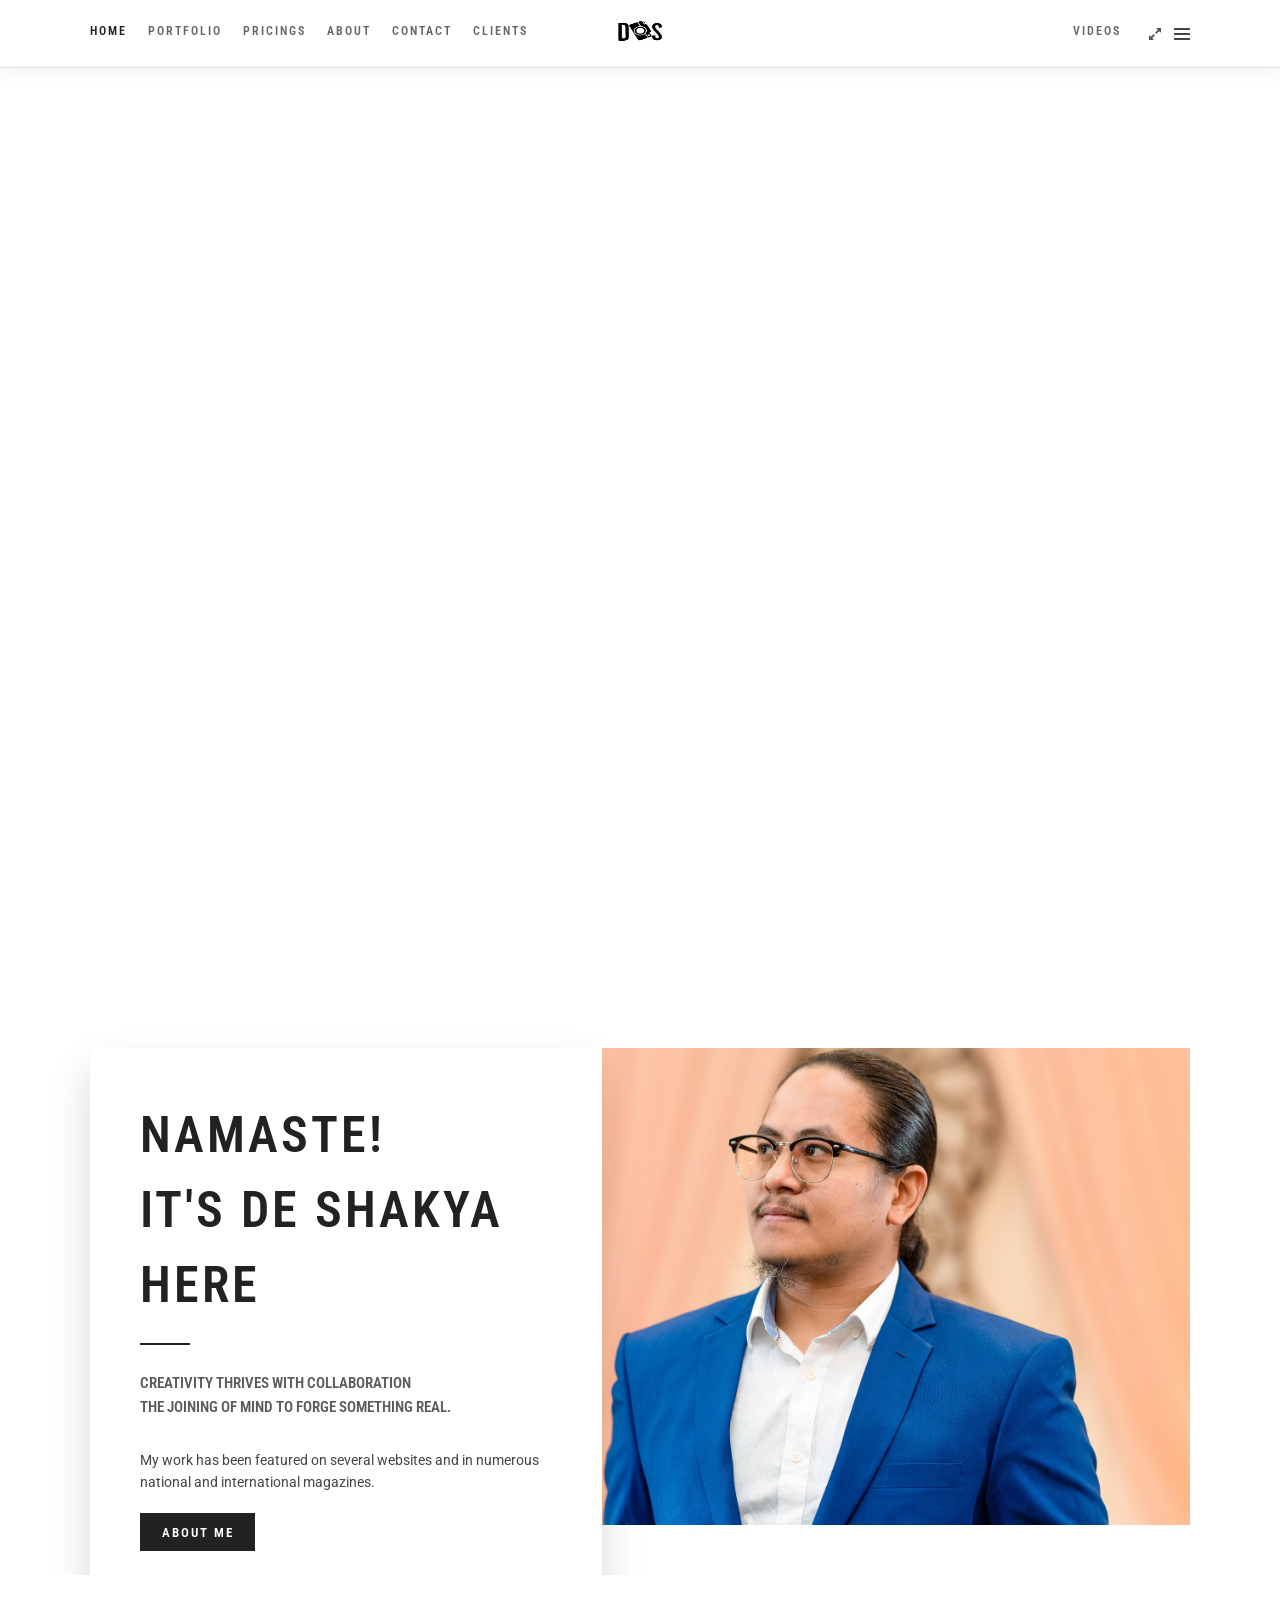
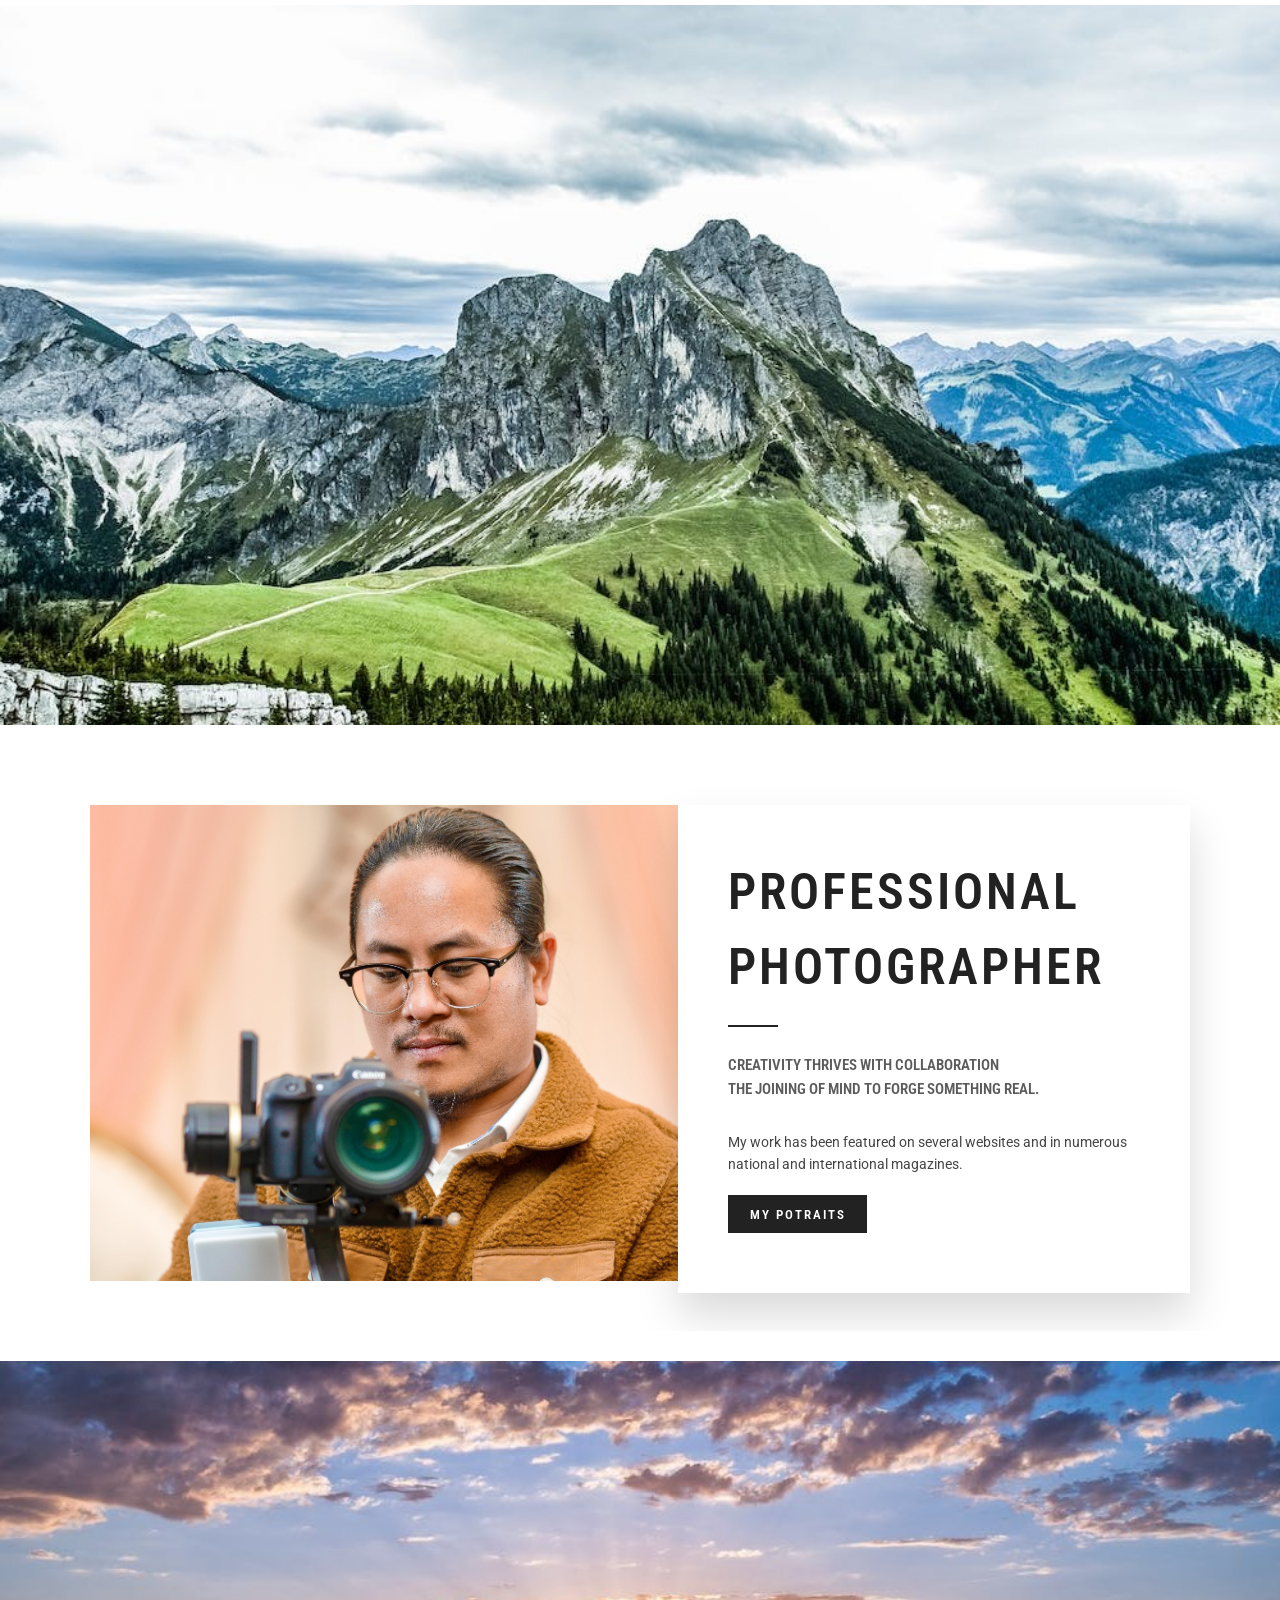
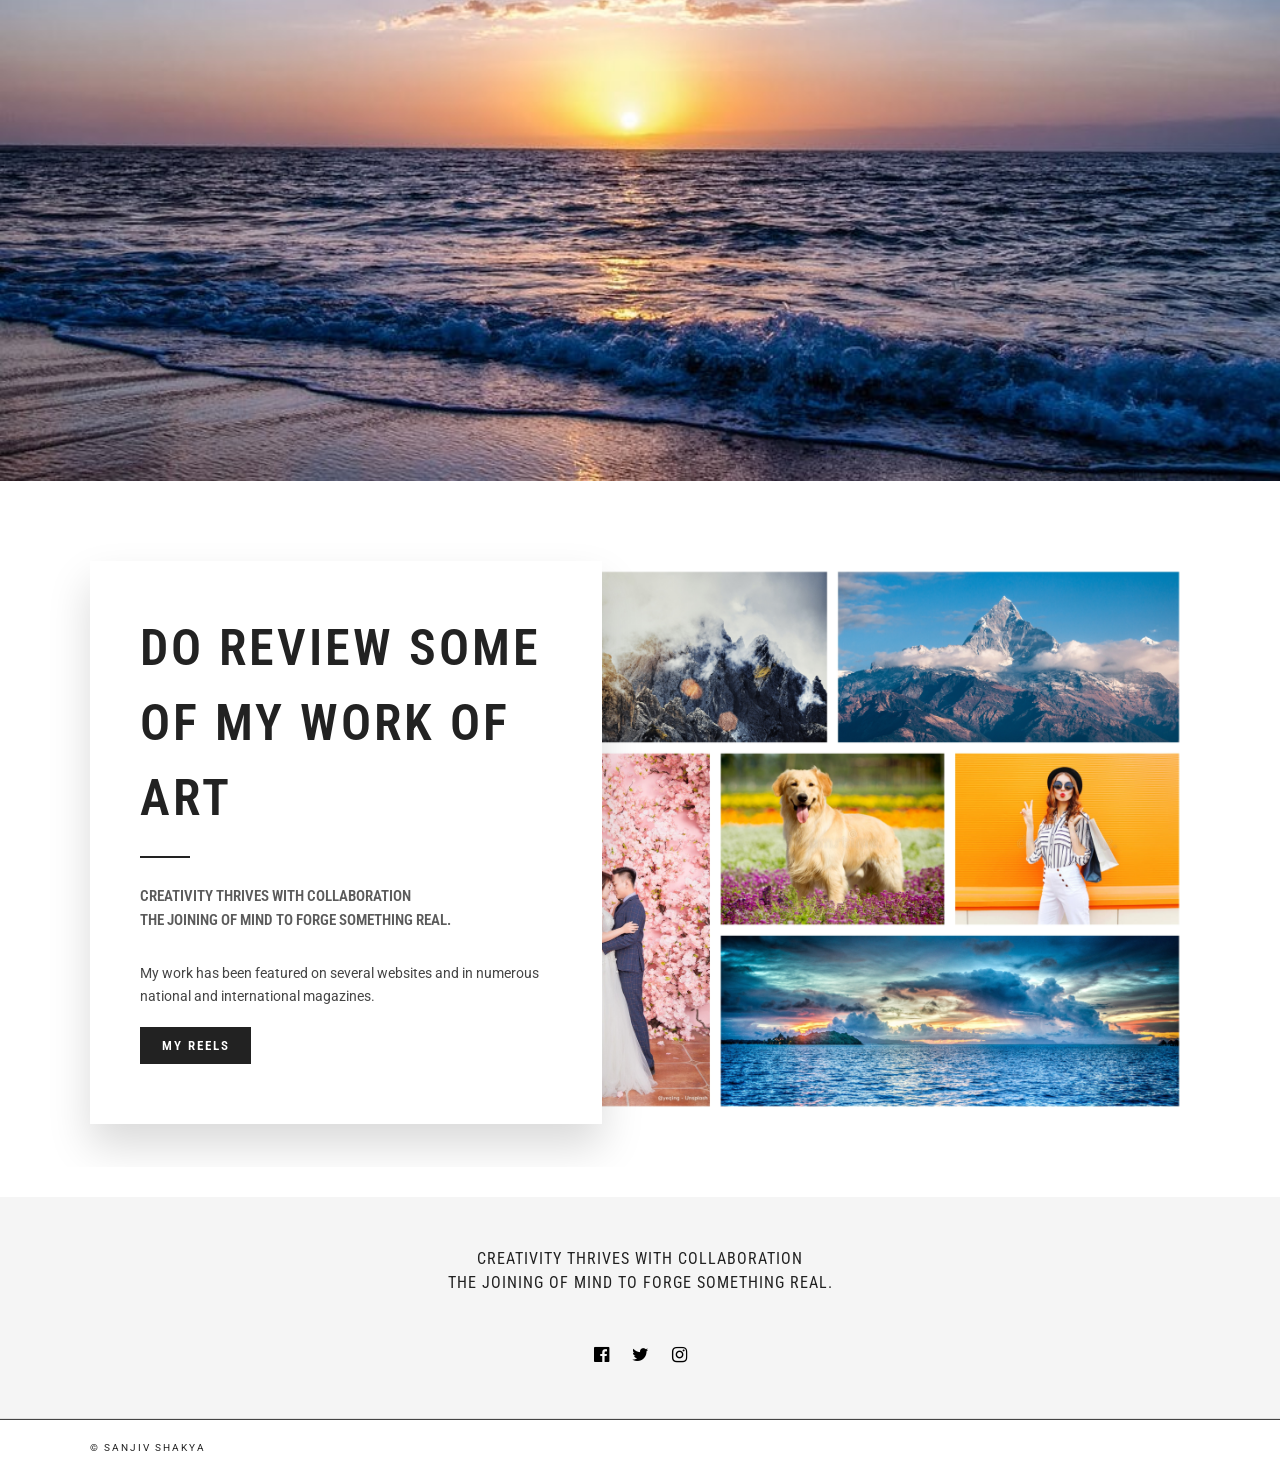
==== commit d49d5a10: "clients image added" ====
--- a/index.html
+++ b/index.html
@@ -3,13 +3,13 @@
     <head>
         <link rel="shortcut icon" href="upload/TG-Thumb.png" />
 
-        <title>Home | de Shakya Website | </title>
+        <title>Home | de Shakya Website</title>
 
 
         <meta charset="UTF-8" />
         <meta name="viewport" content="width=device-width, initial-scale=1, maximum-scale=1" />
 
-        <link rel="stylesheet" href="css/frontend.css" type="text/css" media="all" />
+        <link rel="stylesheet" href="css/frontend." type="text/css" media="all" />
         <link rel="stylesheet" href="js/plugins/revslider/public/assets/css/rs6.css" type="text/css" media="all" />
         <link rel="stylesheet" href="css/reset.css" type="text/css" media="all" />
         <link rel="stylesheet" href="css/wordpress.css" type="text/css" media="all" />
@@ -74,11 +74,11 @@
                     <ul id="mobile_main_menu" class="mobile_main_nav">
                         <li class="menu-item"><a href="index.html">Home</a></li>
                         <li class="menu-item"><a href="portfolio.html">Portfolio</a></li>
-                        <li class="menu-item"><a href="#">Pricings</a></li>
-                        <li class="menu-item"><a href="#">About</a></li>
-                        <li class="menu-item"><a href="#">Contact</a></li>
-                        <li class="menu-item"><a href="#">Clients</a></li>
-                        <li class="menu-item"><a href="#">Video</a></li>
+                        <li class="menu-item"><a href="pricing.html">Pricings</a></li>
+                        <li class="menu-item"><a href="about.html">About</a></li>
+                        <li class="menu-item"><a href="contact.html">Contact</a></li>
+                        <li class="menu-item"><a href="clients.html">Clients</a></li>
+                        <li class="menu-item"><a href="video.html">Video</a></li>
                     </ul>
                 </div>
                 <!-- Begin side menu sidebar -->
@@ -125,7 +125,7 @@
                             <div id="logo_normal" class="logo_container">
                                 <div class="logo_align">
                                     <a id="custom_logo" class="logo_wrapper hidden" href="index.html">
-                                        <img src="images/logo@2x.png" alt="" width="46" height="33" />
+                                        <img src="images/logo@2x1.png" alt="" width="46" height="33" />
                                     </a>
                                 </div>
                             </div>
@@ -152,16 +152,16 @@
                                                         <a href="portfolio.html">Portfolio</a>
                                                     </li>
                                                     <li class="menu-item">
-                                                        <a href="#">Pricings</a>
+                                                        <a href="pricing.html">Pricings</a>
                                                     </li>
                                                     <li class="menu-item">
-                                                        <a href="#">About</a>
+                                                        <a href="about.html">About</a>
                                                     </li>
                                                     <li class="menu-item">
-                                                        <a href="#">Contact</a>
+                                                        <a href="contact.html">Contact</a>
                                                     </li>
                                                     <li class="menu-item">
-                                                        <a href="#">Clients</a>
+                                                        <a href="clients.html">Clients</a>
                                                     </li>
                                                 </ul>
                                             </div>
@@ -184,7 +184,7 @@
                                             <div class="menu-main-right-menu-container">
                                                 <ul id="main_right_menu" class="nav">
                                                     <li class="menu-item">
-                                                        <a href="#">Videos</a>
+                                                        <a href="video.html">Videos</a>
                                                         <!-- Videos -->
                                                     </li>
                                                         </ul>
@@ -261,7 +261,7 @@
                                         data-frame_999="tp:600;e:nothing;st:w;sp:0;sR:7069.6875;"
                                         style="z-index: 7; font-family: Roboto Condensed;"
                                     >
-                                        <a href= "mailto:aakashsubedy@gmail.com" class="button">Get A Quote</a>
+                                    <a href="mailto:iamaakash@gmail.com?subject=Lets Work Together&body=I’m [ your name ] from [ company name ]. I saw your work and I'm really looked forwared to get connected with you" class = "button">Get A Quote</a>  
                                     </rs-layer>
                                     <!---->
                                 </rs-slide>
@@ -287,7 +287,7 @@
                                             <span class="s1">My work has been featured on several websites and in numerous national and international magazines.</span>
                                         </p>
                                         <p>
-                                            <a class="button" href="#">About Me</a>
+                                            <a class="button" href="about.html">About Me</a>
                                         </p>
                                     </div>
                                 </div>
@@ -328,7 +328,7 @@
                                             <span class="s1">My work has been featured on several websites and in numerous national and international magazines.</span>
                                         </p>
                                         <p>
-                                            <a class="button">My Potraits</a>
+                                            <a class="button" href ="portfolio.html">My Potraits</a>
                                         </p>
                                     </div>
                                 </div>
@@ -355,7 +355,7 @@
                                             <span class="s1">My work has been featured on several websites and in numerous national and international magazines.</span>
                                         </p>
                                         <p>
-                                            <a class="button" href="#">My Reels</a>
+                                            <a class="button" href="video.html">My Reels</a>
                                         </p>
                                     </div>
                                 </div>
@@ -416,7 +416,7 @@
             </div>
         </div>
 
-        <script type="text/javascript" src="js/jquery.js"></script>
+        <script type="text/javascript" src="js/"></script>
         <script type="text/javascript" src="js/jquery-migrate.min.js"></script>
         <script type="text/javascript" src="js/plugins/jquery.requestAnimationFrame.js"></script>
         <script type="text/javascript" src="js/plugins/jquery.mousewheel.min.js"></script>
--- a/css/style.css
+++ b/css/style.css
@@ -12310,4 +12310,12 @@
 .input1 {
     border-color: #000 !important;
     width: 100%;
+}
+
+
+/* New added */
+.client_say{
+	font-family: "Roboto Condensed", Helvetica, Arial, sans-serif;
+	font-weight: 500;
+	font-size: 1rem;
 }
